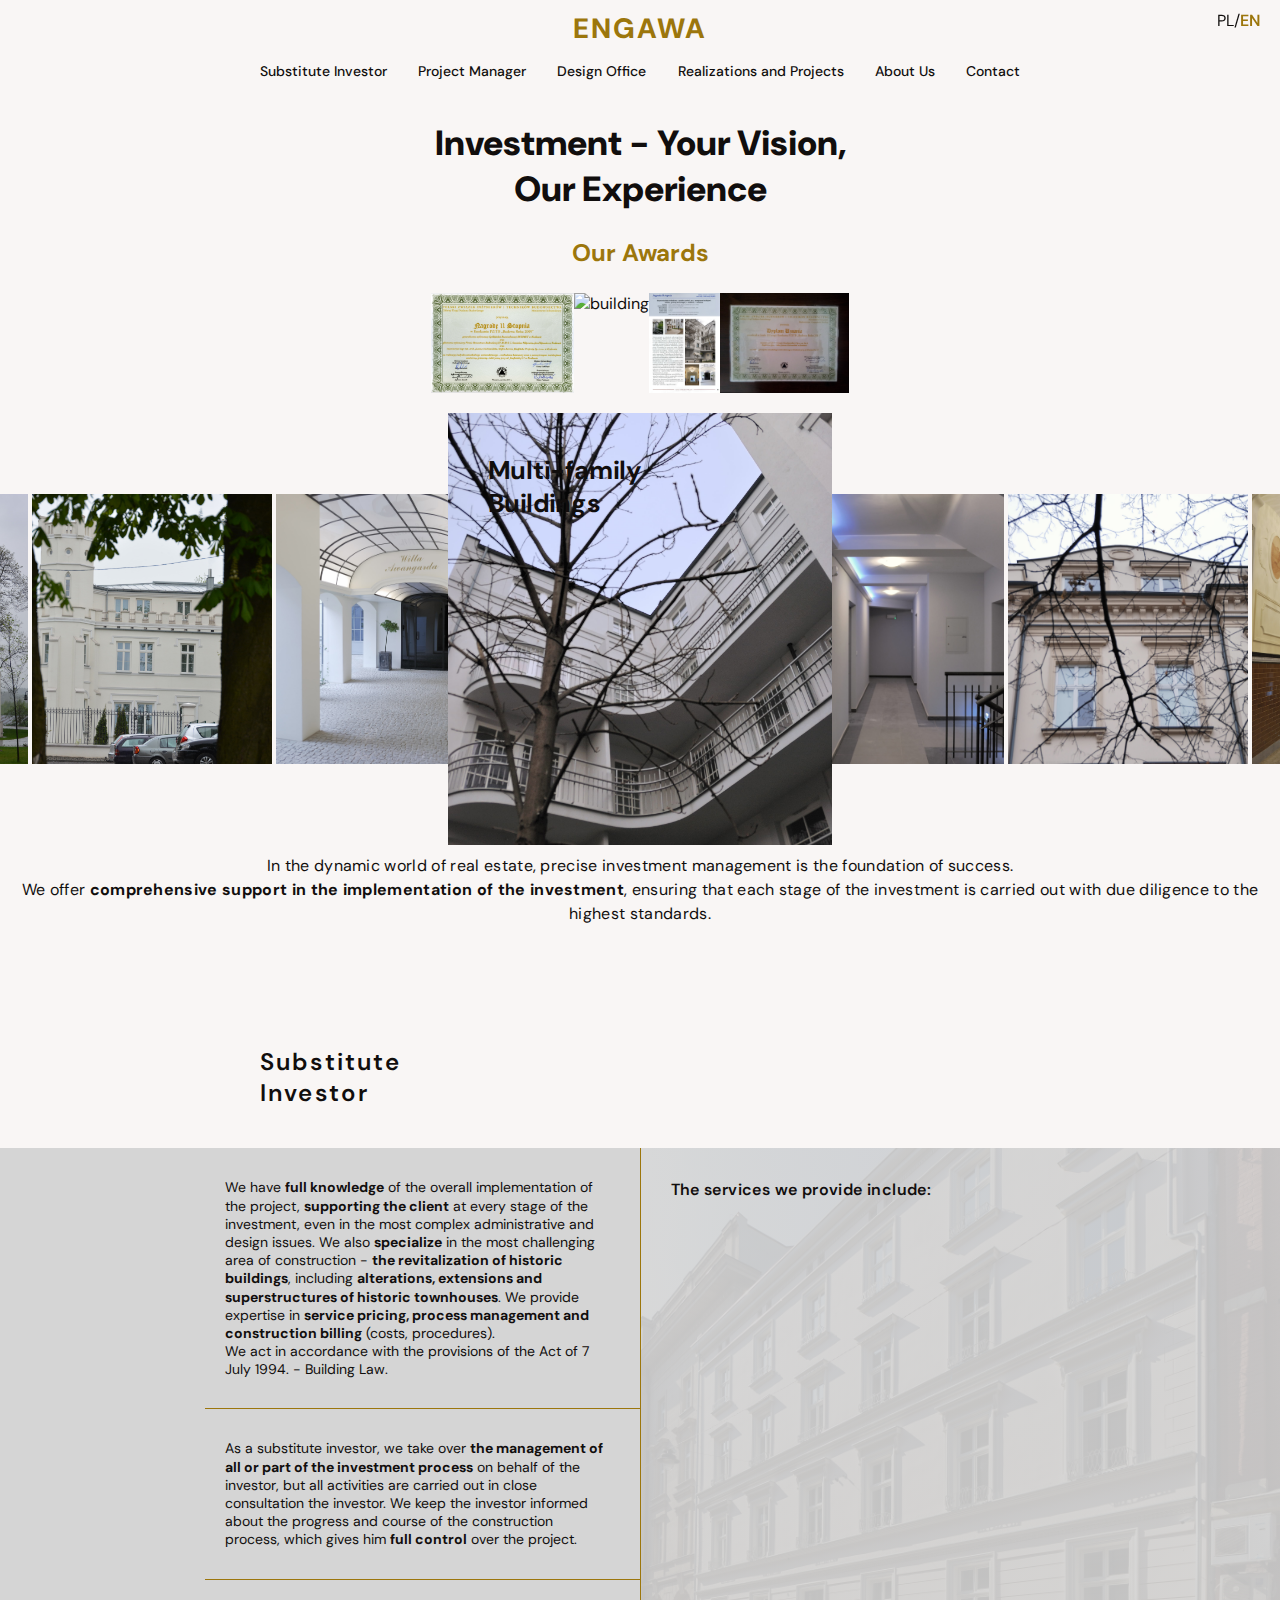
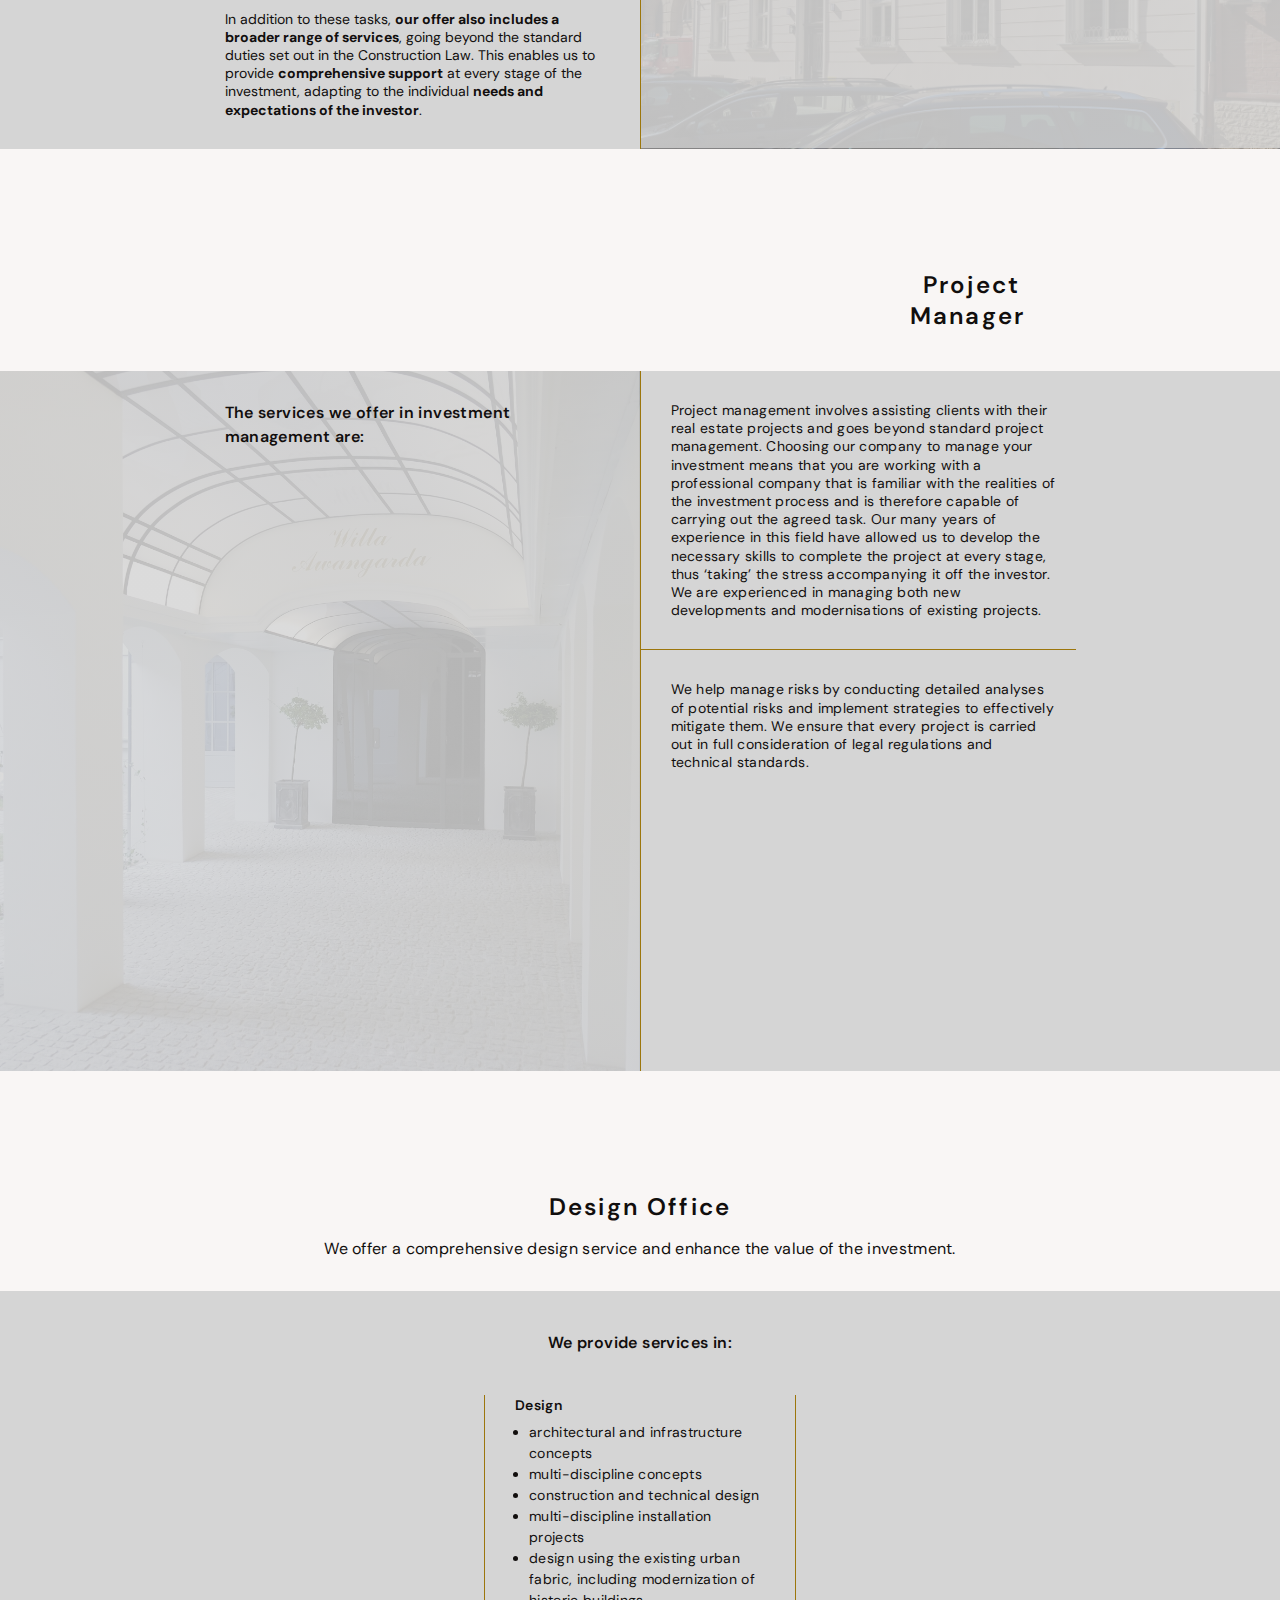
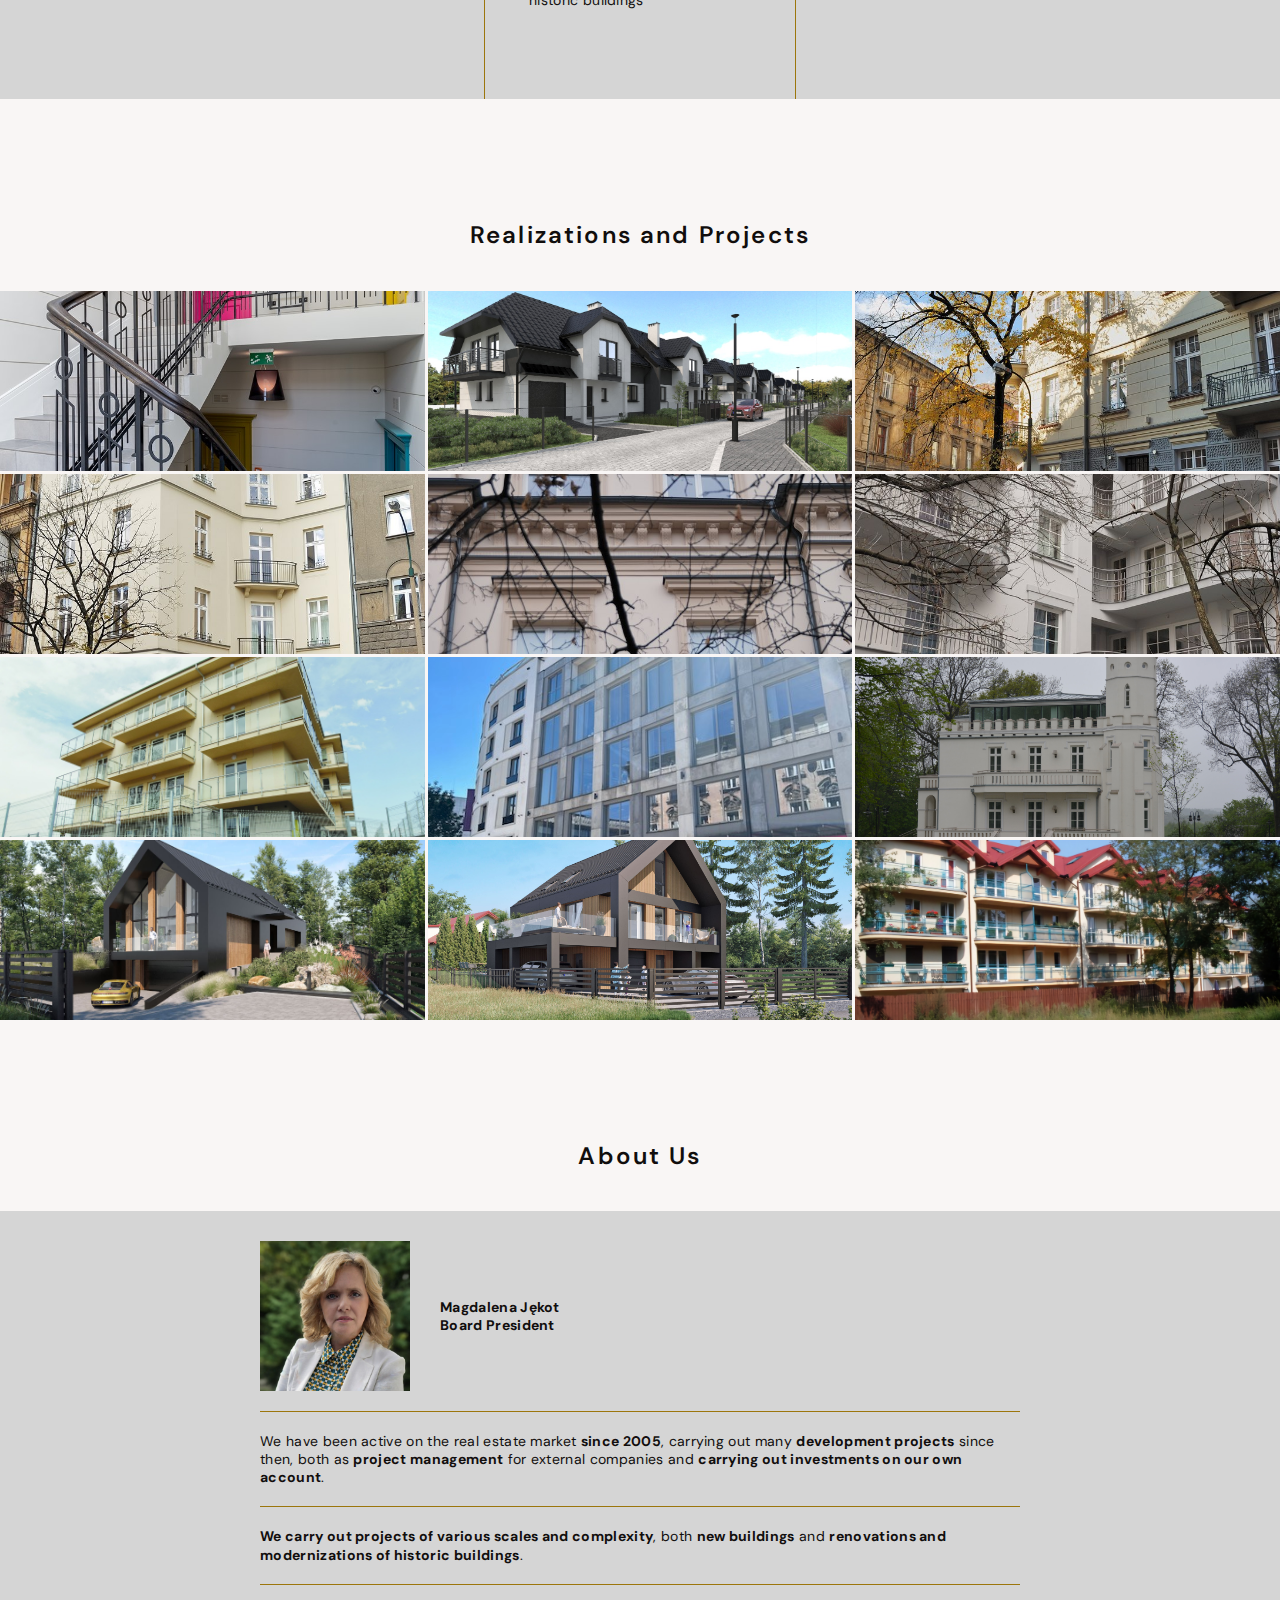
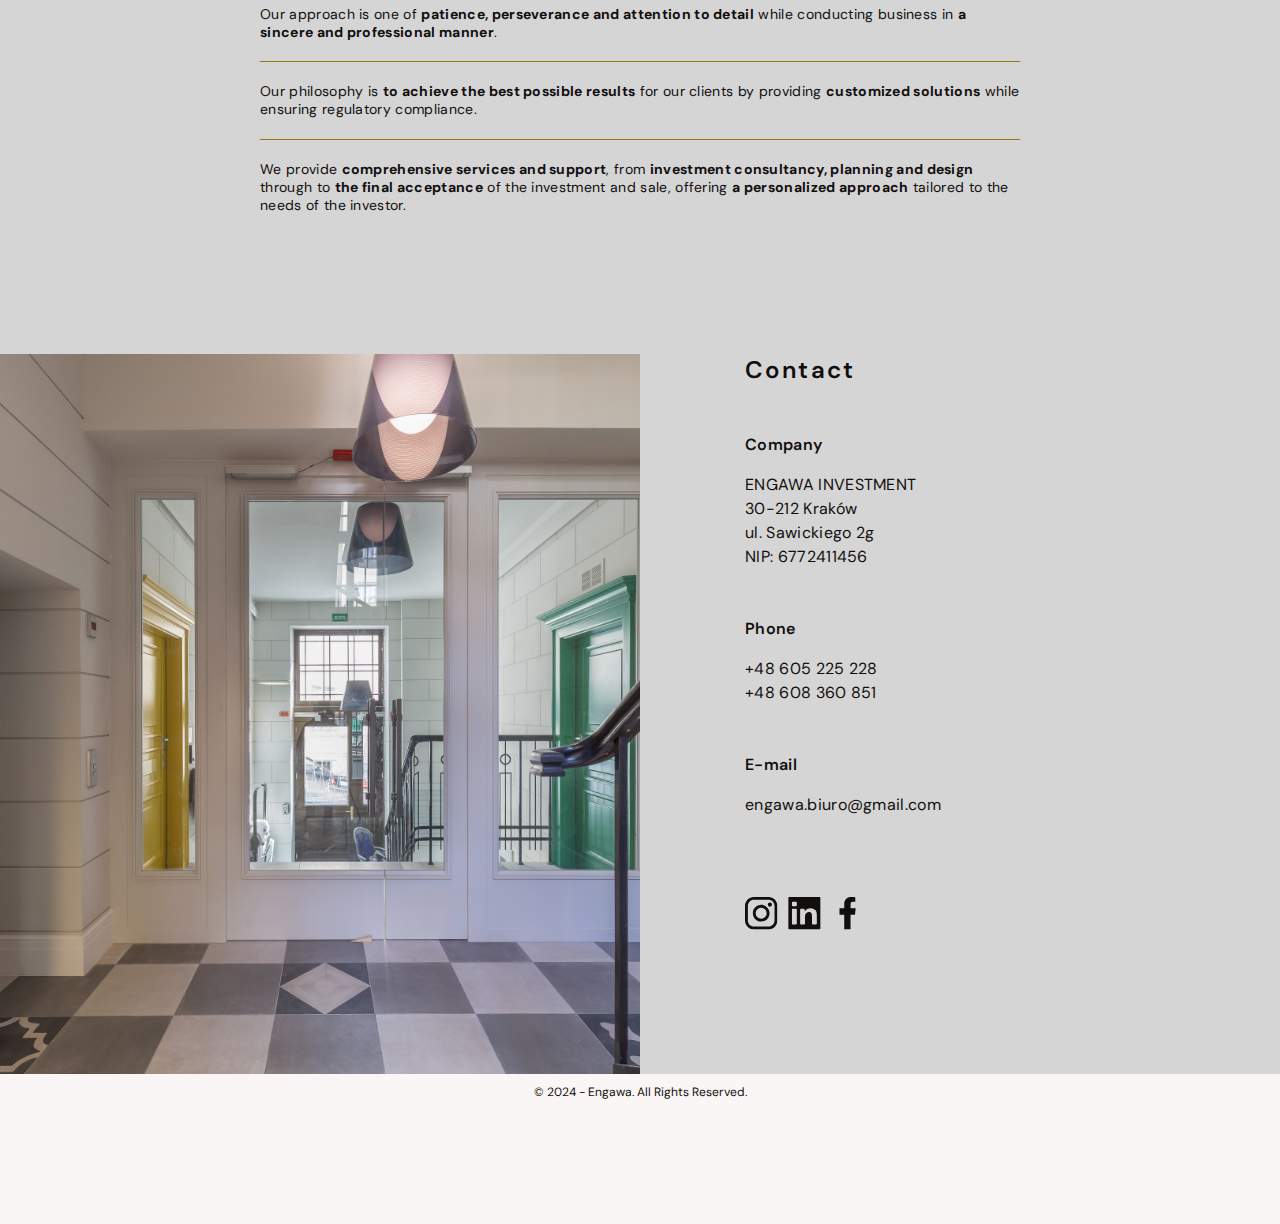
==== english.html @ 520c70b5 "optimize site for SEO" ====
<!DOCTYPE html>
<html lang="en">

<head>
    <meta charset="UTF-8" />
    <meta http-equiv="X-UA-Compatible" content="IE=edge" />
    <meta name="viewport" content="width=device-width, initial-scale=1.0" />
    <link rel="icon" type="image/png" sizes="32x32" href="./images/icons8-favicon-32.png">
    <title>Engawa - Substitute Investor, Project Manager, Design Office | Krakow</title>
    <meta name="description"
        content="Engawa offers comprehensive services as a substitute investor, project manager, and design office in Krakow. We assist in managing construction investments, revitalizing historic buildings, and executing development projects.">
    <meta name="keywords"
        content="substitute investor Krakow, construction project manager, design office Krakow, investment management, historic building revitalization, development projects, construction supervision, construction services">
    <link rel="preconnect" href="https://fonts.googleapis.com">
    <link rel="preconnect" href="https://fonts.gstatic.com" crossorigin>
    <link
        href="https://fonts.googleapis.com/css2?family=DM+Sans:ital,opsz,wght@0,9..40,100..1000;1,9..40,100..1000&display=swap"
        rel="stylesheet">
    <link rel="stylesheet" href="https://cdnjs.cloudflare.com/ajax/libs/modern-normalize/1.1.0/modern-normalize.min.css"
        integrity="sha512-wpPYUAdjBVSE4KJnH1VR1HeZfpl1ub8YT/NKx4PuQ5NmX2tKuGu6U/JRp5y+Y8XG2tV+wKQpNHVUX03MfMFn9Q=="
        crossorigin="anonymous" referrerpolicy="no-referrer" />
    <link rel="stylesheet" href="https://cdn.jsdelivr.net/npm/swiper@10/swiper-bundle.min.css" />
    <link href="css/main.min.css" rel="stylesheet" />
</head>

<body>
    <header>
        <div class="container header-container">
            <a href="#main-page" class="logo">
                <h4 class="logo">ENGAWA</h4>
            </a>

            <menu class="menu">
                <li class="menu__item "><a href="#investor">Substitute Investor</a></li>
                <li class="menu__item"><a href="#manager">Project Manager</a></li>
                <li class="menu__item"><a href="#design-office">Design Office</a></li>
                <li class="menu__item"><a href="#realizations">Realizations and Projects</a></li>
                <li class="menu__item"><a href="#about">About Us</a></li>
                <li class="menu__item"><a href="#contact">Contact</a></li>
            </menu>
            <div class="header-buttons">
                <a href="index.html" class="language">PL/<span class="language--active">EN</span></a>
                <button class="menu-open js-open-menu" aria-expanded="false" aria-controls="mobile-menu">
                    <svg class="menu-toggle__icon" width="24" height="16">
                        <use href="images/menu.svg#icon-menu"></use>
                    </svg>
                </button>
            </div>
        </div>

    </header>
    <section id="main-page">
        <h1 class="main-title main-title--english">Investment - Your Vision, Our Experience</h1>
        <h2 class="main-subtitle">Our Awards</h2>
        <ul class="awards">
            <li class="awards__item"><img src="images/nagrody/dyplom.jpg" alt="building"></li>
            <li class="awards__item"><img src="images/nagrody/09.jpg" alt="building"></li>
            <li class="awards__item"><img src="images/nagrody/strona-katalogu.jpg" alt="building"></li>
            <li class="awards__item"><img src="images/nagrody/dyplom-ruczaj.jpg" alt="building"></li>
        </ul>
        <div class="carousel">
            <div class="carousel__track">

                <div class="carousel__item"><img src="images/carusel/jozefinska1.jpg"
                        alt="Multi-family building at Józefińska 31 street in Krakow">
                    <p>Multi-family<br>Buildings</p>
                </div>
                <div class="carousel__item"><img src="images/carusel/jozefinska2.jpg"
                        alt="Multi-family building at Józefińska 31 street in Krakow">
                    <p>Multi-family<br>Buildings</p>
                </div>
                <div class="carousel__item"><img src="images/carusel/jozefinska3.jpg"
                        alt="Multi-family building at Józefińska 31 street in Krakow">
                    <p>Multi-family<br>Buildings</p>
                </div>
                <div class="carousel__item"><img src="images/carusel/jozefinska-kamienica1.jpg"
                        alt="Revitalization of a tenement house at Józefińska 31 street in Krakow">
                    <p>Revitalization<br>of Historic<br>Buildings</p>
                </div>
                <div class="carousel__item"><img src="images/carusel/jozefinska-kamienica2.jpg"
                        alt="Revitalization of a tenement house at Józefińska 31 street in Krakow">
                    <p>Revitalization<br>of Historic<br>Buildings</p>
                </div>
                <div class="carousel__item"><img src="images/carusel/jozefinska-kamienica3.jpg"
                        alt="Revitalization of a tenement house at Józefińska 31 street in Krakow">
                    <p>Revitalization<br>of Historic<br>Buildings</p>
                </div>
                <div class="carousel__item">
                    <p>Public<br>Buildings</p><img src="images/carusel/gimnazjum.jpg"
                        alt="Public utility building - high school in Trzciana">
                </div>
                <div class="carousel__item">
                    <p>Revitalization<br>of Historic<br>Buildings</p><img src="images/carusel/zacisze1.jpg"
                        alt="Revitalization of a historic building at Zacisze 4 street in Krakow">
                </div>
                <div class="carousel__item"><img src="images/carusel/zacisze2.jpg"
                        alt="Revitalization of a historic building at Zacisze 4 street in Krakow">
                    <p>Revitalization<br>of Historic<br>Buildings</p>
                </div>
                <div class="carousel__item"><img src="images/carusel/biskupia1.jpg"
                        alt="Revitalization of a tenement house at Biskupia 5 street in Krakow">
                    <p>Revitalization<br>of Historic<br>Buildings</p>
                </div>
                <div class="carousel__item"><img src="images/carusel/biskupia2.jpg"
                        alt="Revitalization of a tenement house at Biskupia 5 street in Krakow">
                    <p>Revitalization<br>of Historic<br>Buildings</p>
                </div>
                <div class="carousel__item"><img src="images/carusel/siemiradzkiego1.jpg"
                        alt="Revitalization of a tenement house at Siemiradzkiego 25 street in Krakow">
                    <p>Revitalization<br>of Historic<br>Buildings</p>
                </div>
                <div class="carousel__item"><img src="images/carusel/siemiradzkiego2.jpg"
                        alt="Revitalization of a tenement house at Siemiradzkiego 25 street in Krakow">
                    <p>Revitalization<br>of Historic<br>Buildings</p>
                </div>
                <div class="carousel__item"><img src="images/carusel/siemiradzkiego3.jpg"
                        alt="Revitalization of a tenement house at Siemiradzkiego 25 street in Krakow">
                    <p>Revitalization<br>of Historic<br>Buildings</p>
                </div>
                <div class="carousel__item"><img src="images/carusel/bogucianka1.jpg"
                        alt="Housing estate at Bogucianka street in Krakow">
                    <p>House<br>Estates</p>
                </div>
                <div class="carousel__item"><img src="images/carusel/bogucianka2.jpg"
                        alt="Housing estate at Bogucianka street in Krakow">
                    <p>House<br>Estates</p>
                </div>
                <div class="carousel__item"><img src="images/carusel/grebnice.jpg"
                        alt="Single-family building in Grębnice">
                    <p>Single-family<br>Buildings</p>
                </div>
                <div class="carousel__item"><img src="images/carusel/korniki1.jpg"
                        alt="Service building at Korniki 9 street in Krakow">
                    <p>Service<br>Buildings</p>
                </div>
                <div class="carousel__item"><img src="images/carusel/studencka.jpg"
                        alt="Revitalization of a tenement house at Studencka street in Krakow">
                    <p>Revitalization<br>of Historic<br>Buildings</p>
                </div>
                <div class="carousel__item"><img src="images/carusel/ruczaj1.jpg"
                        alt="Multi-family building at Ruczaj 14 street in Krakow">
                    <p>Multi-family<br>Buildings</p>
                </div>
                <div class="carousel__item"><img src="images/carusel/ruczaj2.jpg"
                        alt="Multi-family building at Ruczaj 14 street in Krakow">
                    <p>Multi-family<br>Buildings</p>
                </div>
                <div class="carousel__item"><img src="images/carusel/ruczaj3.jpg"
                        alt="Multi-family building at Ruczaj 14 street in Krakow">
                    <p>Multi-family<br>Buildings</p>
                </div>
                <div class="carousel__item"><img src="images/carusel/koszkiew.jpg"
                        alt="Single-family building in Koszkiew">
                    <p>Single-family<br>Buildings</p>
                </div>
                <div class="carousel__item"><img src="images/carusel/cianowice1.jpg"
                        alt="Revitalization of a palace in Cianowice">
                    <p>Revitalization<br>of Historic<br>Buildings</p>
                </div>
                <div class="carousel__item"><img src="images/carusel/cianowice2.jpg"
                        alt="Revitalization of a palace in Cianowice">
                    <p>Revitalization<br>of Historic<br>Buildings</p>
                </div>

            </div>
        </div>
        <div class="main-description">
            <p>In the dynamic world of real estate, precise investment management is the foundation of success.</p>
            <p>We offer <strong>comprehensive support in the implementation of the investment</strong>, ensuring that
                each stage of the
                investment is carried out with due diligence to the highest standards.</p>
        </div>

    </section>
    <section id="investor">
        <div class="container investor-container">
            <h2 class="investor-title">Substitute Investor</h2>
        </div>
        <div class="investor">
            <div class="investor__descriptions">
                <div class="investor__text">
                    <p>We have <strong>full knowledge</strong> of the overall implementation of the project,
                        <strong>supporting the client</strong> at
                        every stage of the
                        investment, even in the most complex administrative and design issues. We also
                        <strong>specialize</strong> in the
                        most challenging area
                        of construction - <strong>the revitalization of historic buildings</strong>,
                        including <strong>alterations, extensions
                            and superstructures of
                            historic townhouses</strong>. We provide expertise in <strong>service pricing, process
                            management and
                            construction billing</strong> (costs,
                        procedures).
                    </p>
                    <p>We act in accordance with the provisions of the Act of 7 July 1994. - Building Law.</p>
                </div>
                <div class="investor__text">
                    <p>As a substitute investor, we take over <strong>the management of all or part of the investment
                            process</strong> on
                        behalf of the
                        investor, but all activities are carried out in close consultation
                        the investor. We keep
                        the investor informed about the progress and course of the construction process, which gives him
                        <strong>full control</strong> over the
                        project.
                    </p>
                </div>
                <div class="investor__text">
                    <p>In addition to these tasks, <strong>our offer also includes a broader range of services</strong>,
                        going beyond the
                        standard duties set
                        out in the Construction Law. This enables us to provide <strong>comprehensive support</strong>
                        at every stage of
                        the investment, adapting
                        to the individual <strong>needs and expectations of the investor</strong>.</p>
                </div>
            </div>
            <div class="investor__services">
                <p class="investor__services-title">The services we provide include:</p>
                <div class="investor__list-container">
                    <ul class="investor__list">
                        <li class="investor__item">
                            <p><strong>representation of the investor</strong> before all institutions during the
                                building permit procedure</p>
                        </li>
                        <li class="investor__item">
                            <p><strong>performing legal actions</strong> in the name and on behalf of the investor</p>
                        </li>
                        <li class="investor__item">
                            <p><strong>substantive support</strong> for the investment and construction process</p>
                        </li>
                        <li class="investor__item">
                            <p><strong>managing the works</strong> during construction and the team, including the
                                employment of a site manager</p>
                        </li>
                        <li class="investor__item">
                            <p><strong>supervision</strong> of contractors and subcontractors</p>
                        </li>
                        <li class="investor__item">
                            <p>development of <strong>a safety and health plan</strong></p>
                        </li>
                    </ul>
                </div>
            </div>
        </div>

    </section>
    <section id="manager">
        <div class="container manager-container">
            <h2 class="manager-title">Project Manager</h2>
        </div>
        <div class="manager">
            <div class="manager__services">
                <p class="manager__services-title">The services we offer in investment management are:</p>
                <div class="manager__list-container">
                    <ul class="manager__list">
                        <li class="manager__item">
                            <p>Property acquisition</p>
                        </li>
                        <li class="manager__item">
                            <p>Analysis of the profitability and security of the investment before purchasing the
                                property</p>
                        </li>
                        <li class="manager__item">
                            <p>Assistance in arranging funding</p>
                        </li>
                        <li class="manager__item">
                            <p>Preparation of a cost estimate</p>
                        </li>
                        <li class="manager__item">
                            <p>Optimisation of investment costs and lead times</p>
                        </li>
                        <li class="manager__item">
                            <p>Architectural and industrial design</p>
                        </li>
                        <li class="manager__item">
                            <p>Project coordination</p>
                        </li>
                        <li class="manager__item">
                            <p>Tendering, negotiation and selection of the contractor</p>
                        </li>
                        <li class="manager__item">
                            <p>Contracting</strong></p>
                        </li>
                        <li class="manager__item">
                            <p>Preparation of development agreements</p>
                        </li>
                        <li class="manager__item">
                            <p>Preparation of development prospectus and schedule of construction works</p>
                        </li>
                        <li class="manager__item">
                            <p>Cooperation with contractors and other specialists</p>
                        </li>
                        <li class="manager__item">
                            <p>Supervising and coordinating the project</p>
                        </li>
                        <li class="manager__item">
                            <p>Budget management</p>
                        </li>
                        <li class="manager__item">
                            <p>Acquisition of authorisations</p>
                        </li>
                        <li class="manager__item">
                            <p>Accounting for investments</strong></p>
                        </li>
                        <li class="manager__item">
                            <p>Real estate sales and rentals</p>
                        </li>
                    </ul>
                </div>
            </div>
            <div class="manager__descriptions manager__descriptions--english">
                <div class="manager__text">
                    <p>Project management involves assisting clients with their real estate projects and goes beyond
                        standard project
                        management. Choosing our company to manage your investment means that you are working with a
                        professional company that
                        is familiar with the realities of the investment process and is therefore capable of carrying
                        out the agreed task. Our
                        many years of experience in this field have allowed us to develop the necessary skills to
                        complete the project at every
                        stage, thus ‘taking’ the stress accompanying it off the investor. We are experienced in managing
                        both new developments
                        and modernisations of existing projects.
                    </p>
                </div>
                <div class="manager__text">
                    <p>We help manage risks by conducting detailed analyses of potential risks and implement strategies
                        to effectively mitigate
                        them. We ensure that every project is carried out in full consideration of legal regulations and
                        technical standards.</p>
                </div>
            </div>
        </div>

    </section>
    <section id="design-office">

        <h2 class="design-title">Design Office</h2>
        <p class="design-subtitle">We offer a comprehensive design service and enhance the value of the investment.</p>
        <div class="design">
            <p class="design__title">We provide services in:</p>
            <div class="design__description">
                <div class="design__text-left">
                    <div>
                        <p class="design__text-title-left">Project concept</p>
                        <ul class="design__text-list-left">
                            <li class="design__text-item">feasibility and viability studies</li>
                            <li class="design__text-item">inventories
                            </li>
                            <li class="design__text-item">network and infrastructure analyses and studies</li>
                            <li class="design__text-item">soil analyses</li>

                    </div>
                    <div>
                        <p class="design__text-title-left">Investment preparations</p>
                        <ul class="design__text-list-left">
                            <li class="design__text-item">obtaining approvals and permits to start implementation</li>
                            <li class="design__text-item">applications for zoning decisions
                            </li>

                    </div>
                </div>
                <div class="design__text-center">
                    <p class="design__text-title-center">Design</p>
                    <ul class="design__text-list">
                        <li class="design__text-item">architectural and infrastructure concepts</li>
                        <li class="design__text-item">multi-discipline concepts
                        </li>
                        <li class="design__text-item">construction and technical design</li>
                        <li class="design__text-item">multi-discipline installation projects</li>
                        <li class="design__text-item">design using the existing urban fabric, including modernization of
                            historic buildings</li>
                    </ul>
                </div>
                <div class="design__text-right">
                    <div>
                        <p class="design__text-title-right">Realization of investments</p>
                        <ul class="design__text-list-right">
                            <li class="design__text-item">project management</li>
                            <li class="design__text-item">multi-discipline supervision
                            </li>

                    </div>
                    <div>
                        <p class="design__text-title-right">Completion of the project</p>
                        <ul class="design__text-list-right">
                            <li class="design__text-item">acceptance inspections and permits for use</li>

                    </div>
                </div>
            </div>
        </div>
        </div>
    </section>
    <section id="realizations">
        <h2 class="realizations-title">Realizations and Projects</h2>
        <ul class="realizations">
            <li class="realizations__item"><img src="images/realization/zacisze.jpg"
                    alt="Tenement house at Zacisze 4 street in Krakow - revitalization">
                <div>
                    <p>Tenement house<br>at 4 Zacisze Street<br>in Kraków</p>
                </div>
            </li>
            <li class="realizations__item"><img src="images/realization/bogucianka.jpg"
                    alt="Housing estate of 16 single-family houses at Bogucianka street in Krakow">
                <div>
                    <p>Development<br>of 16 single-family<br>houses<br>at Bogucianka Street<br>in Kraków</p>
                </div>
            </li>
            <li class="realizations__item"><img src="images/realization/siemiradzkiego.jpg"
                    alt="Tenement house at Siemiradzkiego 25 street in Krakow">
                <div>
                    <p>Tenement house<br>at 25 Siemiradzkiego Street<br>in Kraków</p>
                </div>
            </li>
            <li class="realizations__item"><img src="images/realization/biskupia.jpg"
                    alt="Tenement house at Biskupia 5 street in Krakow">
                <div>
                    <p>House<br>on the Młynówka River<br>Tenement house<br>at 5 Biskupia Street<br>in Kraków</p>
                </div>
            </li>
            <li class="realizations__item"><img src="images/realization/jozefinska-kamienica.jpg"
                    alt="Tenement house at Józefińska 31 street in Krakow">
                <div>
                    <p>Tenement house<br>at 31 Józefińska Street<br>in Kraków</p>
                </div>
            </li>
            <li class="realizations__item"><img src="images/realization/jozefinska.jpg"
                    alt="Multi-family building at Józefińska 31 street in Krakow">
                <div>
                    <p>Multi-family<br>building<br>at 31 Józefińska Street<br>in Kraków</p>
                </div>
            </li>
            <li class="realizations__item"><img src="images/realization/ruczaj.jpg"
                    alt="Multi-family building at Przemiarki 14 street in Krakow">
                <div>
                    <p>Multi-family<br>building<br>at 14 Przemiarki Street<br>in Kraków</p>
                </div>
            </li>
            <li class="realizations__item"><img src="images/realization/korniki.jpg"
                    alt="Office and residential building at Kurniki 9 street in Krakow">
                <div>
                    <p>Office and residential<br>building<br>at 9 Kurniki Street<br>in Kraków</p>
                </div>
            </li>
            <li class="realizations__item"><img src="images/realization/cianowice.jpg"
                    alt="Palace in Cianowice - revitalization">
                <div>
                    <p>Palace<br>in Cianowice</p>
                </div>
            </li>
            <li class="realizations__item"><img src="images/realization/grebnice.jpg"
                    alt="Single-family house in Grębnice">
                <div>
                    <p>Single-family<br>house<br>in Grębnice</p>
                </div>
            </li>
            <li class="realizations__item"><img src="images/realization/koszkiew.jpg"
                    alt="Single-family house in Korzkiew">
                <div>
                    <p>Single-family<br>house<br>in Korzkiew</p>
                </div>
            </li>
            <li class="realizations__item"><img src="images/realization/gornikow.JPG"
                    alt="Multi-family building at Górników street in Krakow">
                <div>
                    <p>Multi-family<br>building<br>at Górników Street<br>in Kraków</p>
                </div>
            </li>
        </ul>
    </section>
    <section id="about">
        <h2 class="about-title">About Us</h2>
        <div class="about">
            <div class="container about-container">
                <ul class="about__list">
                    <li class="about__item">
                        <div class="about__picture-container">
                            <div class="about__picture"><img src="images/prezes_zarzadu.jpg" alt="the president"></div>
                            <p><strong>Magdalena Jękot <br>Board President</strong></p>
                        </div>
                    </li>
                    <li class="about__item">We have been active on the real estate market <strong>since 2005</strong>,
                        carrying out many <strong>development projects</strong> since then, both as
                        <strong>project management</strong> for external companies and <strong>carrying out investments
                            on our own account</strong>.
                    </li>
                    <li class="about__item"><strong>We carry out projects of various scales and complexity</strong>,
                        both <strong>new buildings</strong> and <strong>renovations and modernizations of
                            historic buildings</strong>.</li>
                    <li class="about__item">Our approach is one of <strong>patience, perseverance and attention to
                            detail</strong> while conducting business in <strong>a sincere and
                            professional manner</strong>.
                    </li>
                    <li class="about__item">Our philosophy is <strong>to achieve the best possible results</strong> for
                        our clients by providing <strong>customized solutions</strong> while ensuring
                        regulatory compliance.</li>
                    <li class="about__item">We provide <strong>comprehensive services and support</strong>, from
                        <strong>investment consultancy, planning and design</strong> through to <strong>the final
                            acceptance</strong> of the investment and sale, offering <strong>a personalized
                            approach</strong> tailored to the needs of the investor.
                    </li>
                </ul>
            </div>
        </div>
    </section>
    <section id="contact">
        <footer>
            <div class="picture"></div>
            <div class="container footer-container">

                <div class="contact">
                    <h2 class="contact__title">Contact</h2>
                    <div class="contact__description">
                        <p class="contact__name">Company</p>
                        <p>ENGAWA INVESTMENT</p>
                        <p>30-212 Kraków </p>
                        <p>ul. Sawickiego 2g</p>
                        <p>NIP: 6772411456</p>
                        <p class="contact__name">Phone</p>
                        <p><a class="contact__link" href="tel:+48605225228">+48 605 225 228</a></p>
                        <p><a class="contact__link" href="tel:+48608360851">+48 608 360 851</a></p>
                        <p class="contact__name">E-mail</p>
                        <p><a class="contact__link" href="mailto:engawa.biuro@gmail.com">
                                engawa.biuro@gmail.com</a></p>
                    </div>
                    <div class="contact__socialmedia">
                        <a href="https://www.instagram.com/engawa.investment_krakow/" class="contact__link-icon"
                            target="_blank">
                            <svg class="contact__icon" width="36" height="36">
                                <use href="images/instagram.svg#instagram"></use>
                            </svg>
                        </a>
                        <a href="https://www.linkedin.com/company/engawa-investment/" class="contact__link-icon"
                            target="_blank">
                            <svg class="contact__icon" width="36" height="36">
                                <use href="images/linkedIn.svg#linkedIn"></use>
                            </svg>
                        </a>
                        <a href="https://www.facebook.com/profile.php?id=61566071807471" class="contact__link-icon"
                            target="_blank">
                            <svg class="contact__icon" width="36" height="36">
                                <use href="images/facebook.svg#Frame"></use>
                            </svg>
                        </a>
                    </div>
                </div>
            </div>
            <p class="copyrights">&#169; 2024 - Engawa. All Rights Reserved.</p>
        </footer>
    </section>


    <div class="mobil-menu js-menu-container" id="mobile-menu">
        <button class="mobil-menu__menu-close js-close-menu">
            <svg class="mobil-menu__menu-close-icon" width="18.67" height="18.67">
                <use href="images/clouse.svg#icon-close"></use>
            </svg>
        </button>
        <div class="mobil-menu__container">
            <a class="mobil-menu__logo" href="#main-page" class="logo">ENGAWA</a>
            <menu class="mobile-nav">
                <li class="mobile-nav__link">
                    <a href="#investor">Substitute Investor</a>
                </li>
                <li class="mobile-nav__link"><a href="#manager">Project Manager</a></li>
                <li class="mobile-nav__link"><a href="#design-office">Design Office</a></li>
                <li class="mobile-nav__link"><a href="#realizations">Realizations and Projects</a></li>
                <li class="mobile-nav__link"><a href="#about">About Us</a></li>
                <li class="mobile-nav__link"><a href="#contact">Contact</a></li>
            </menu>
        </div>
    </div>
    <script src="https://cdn.jsdelivr.net/npm/swiper@10/swiper-bundle.min.js"></script>
    <script defer src="./js/links-active.js"></script>
    <script defer src="./js/links-active-mobile.js"></script>
    <script defer src="./js/animations-mainPage.js"></script>
    <script defer src="./js/animation-investor.js"></script>
    <script defer src="./js/animation-manager.js"></script>
    <script defer src="./js/animation-design.js"></script>
    <script defer src="./js/mobile-menu.js"></script>
</body>

</html>
---- css/main.min.css ----
*{margin:0;padding:0}img{display:block}a{text-decoration:none;color:inherit}body{font-family:"DM Sans",system-ui;color:#110e0d;font-size:16px;background-color:#f9f6f5;overflow-x:hidden}.container{max-width:390px;width:100%;margin:0 auto}@media(min-width: 768px){.container{max-width:760px}}@media(min-width: 1440px){.container{max-width:1440px}}header{background-color:#f9f6f5;position:fixed;top:0;left:0;right:0;z-index:20}.header-container{display:-webkit-box;display:-ms-flexbox;display:flex;-webkit-box-align:center;-ms-flex-align:center;align-items:center;-webkit-box-pack:justify;-ms-flex-pack:justify;justify-content:space-between;padding:10px 20px}.logo{font-size:28px;font-weight:800;letter-spacing:2.16px;display:block;-webkit-transition:color .3s ease-in-out;transition:color .3s ease-in-out}.logo:hover,.logo:focus{color:#9c760c}.logo.active{color:#9c760c}.logo.active:hover,.logo.active:focus{cursor:context-menu}.language--active{color:#9c760c;font-weight:600}.header-buttons{display:-webkit-box;display:-ms-flexbox;display:flex;gap:15px;-webkit-box-align:center;-ms-flex-align:center;align-items:center}.menu{display:none}.menu-open{background-color:rgba(0,0,0,0);border:none}.menu-open__icon{fill:#110e0d}@media(min-width: 768px){.header-container{-webkit-box-orient:vertical;-webkit-box-direction:normal;-ms-flex-direction:column;flex-direction:column;padding:10px 20px 20px 20px;gap:15px}.language{position:fixed;right:20px;top:10px}.menu{display:-webkit-box;display:-ms-flexbox;display:flex;-webkit-box-pack:justify;-ms-flex-pack:justify;justify-content:space-between;width:100%;list-style:none}.menu__item{font-size:14px;color:#110e0d;font-weight:500;-webkit-transition:color .3s ease-in-out;transition:color .3s ease-in-out}.menu__item:hover,.menu__item:focus{color:#9c760c}.menu__item.active{color:#9c760c}.menu__item.active:hover a,.menu__item.active:focus a{cursor:context-menu}.menu-open{display:none}}@media(min-width: 1440px){.header-container{padding:10px 210px 20px 210px}.logo{font-size:36px}.menu__item{font-size:18px}}.mobil-menu{position:fixed;top:0;left:0;z-index:600;width:100vw;height:100vh;background-color:rgba(255,255,255,.7);-webkit-transform:translateX(100%);transform:translateX(100%);visibility:hidden;opacity:0;-webkit-transition:visibility .5s ease-in-out,opacity .5s ease-in-out,-webkit-transform .5s ease-in-out;transition:visibility .5s ease-in-out,opacity .5s ease-in-out,-webkit-transform .5s ease-in-out;transition:transform .5s ease-in-out,visibility .5s ease-in-out,opacity .5s ease-in-out;transition:transform .5s ease-in-out,visibility .5s ease-in-out,opacity .5s ease-in-out,-webkit-transform .5s ease-in-out}.mobil-menu__menu-close{position:absolute;top:15px;right:20px;background-color:rgba(0,0,0,0);border:none}.mobil-menu__menu-close-icon{fill:#110e0d}.mobil-menu__container{width:100%;background:#d5d5d5;padding:10px 20px 20px 20px}.mobil-menu__logo{font-size:28px;font-weight:800;letter-spacing:2.16px;-webkit-transition:color .3s ease-in-out;transition:color .3s ease-in-out}.mobil-menu__logo:hover,.mobil-menu__logo:focus{color:#9c760c}.mobil-menu__logo.active{color:#9c760c}.mobil-menu__logo.active:hover,.mobil-menu__logo.active:focus{cursor:context-menu}.mobile-nav{display:-webkit-box;display:-ms-flexbox;display:flex;-webkit-box-orient:vertical;-webkit-box-direction:normal;-ms-flex-direction:column;flex-direction:column;gap:15px;height:100%;list-style:none;margin-top:60px}.mobile-nav__link{color:#110e0d;font-weight:600;font-size:18px;-webkit-transition:color .3s ease-in-out;transition:color .3s ease-in-out}.mobile-nav__link:hover,.mobile-nav__link:focus{color:#9c760c}.mobile-nav__link.active{color:#9c760c}.mobile-nav__link.active:hover a,.mobile-nav__link.active:focus a{cursor:context-menu}.is-open{-webkit-transform:translateX(0);transform:translateX(0);visibility:visible;opacity:1}body #main-page{overflow-x:hidden}#main-page{padding-top:80px}.main-title{text-align:center;font-size:20px;font-weight:900;margin-bottom:25px;max-width:280px;width:100%;text-align:center;margin:0 auto;margin-bottom:25px}.main-subtitle{text-align:center;font-size:18px;font-weight:700;margin-bottom:15px;color:#9c760c}.awards{display:-webkit-box;display:-ms-flexbox;display:flex;-webkit-box-pack:center;-ms-flex-pack:center;justify-content:center;-webkit-box-align:center;-ms-flex-align:center;align-items:center;height:70px;list-style:none;position:relative}.awards__item{height:70px;-webkit-transition:-webkit-transform .3s ease-in-out;transition:-webkit-transform .3s ease-in-out;transition:transform .3s ease-in-out;transition:transform .3s ease-in-out, -webkit-transform .3s ease-in-out}.awards__item img{width:auto;height:100%;-o-object-fit:cover;object-fit:cover;-webkit-transition:-webkit-transform .3s ease-in-out;transition:-webkit-transform .3s ease-in-out;transition:transform .3s ease-in-out;transition:transform .3s ease-in-out, -webkit-transform .3s ease-in-out}.awards__item:hover img,.awards__item:focus img{-webkit-transform:scale(1.4);transform:scale(1.4);z-index:15}.carousel{width:100%;margin:65px 0 60px 0}.carousel__track{display:-webkit-box;display:-ms-flexbox;display:flex;-webkit-transition:-webkit-transform .5s ease-in-out;transition:-webkit-transform .5s ease-in-out;transition:transform .5s ease-in-out;transition:transform .5s ease-in-out, -webkit-transform .5s ease-in-out}.carousel__item{width:150px;height:170px;overflow:hidden;position:relative;-webkit-box-flex:0;-ms-flex:0 0 auto;flex:0 0 auto;-webkit-transition:-webkit-transform .5s ease-in-out;transition:-webkit-transform .5s ease-in-out;transition:transform .5s ease-in-out;transition:transform .5s ease-in-out, -webkit-transform .5s ease-in-out}.carousel__item img{width:100%;height:100%;-o-object-fit:cover;object-fit:cover}.carousel__item p{position:absolute;font-size:12px;top:15px;left:15px;font-weight:700;visibility:hidden;opacity:0;-webkit-transition:visibility .5s ease-in-out,opacity .5s ease-in-out;transition:visibility .5s ease-in-out,opacity .5s ease-in-out}.carousel__item.swiper-slide-active{-webkit-transform:scale(1.6);transform:scale(1.6);z-index:10}.carousel__item.swiper-slide-active p{visibility:visible;opacity:1}.main-description{text-align:center;line-height:1.3;letter-spacing:.32px;padding:0 20px}@media(min-width: 768px){#main-page{padding-top:120px}.main-title{font-size:35px;margin-bottom:25px;max-width:500px}.main-title--english{max-width:450px}.main-subtitle{font-size:24px;margin-bottom:25px}.awards{height:100px}.awards__item{height:100px}.carousel{margin:101px 0 90px 0}.carousel__item{width:240px;height:270px}.carousel__item p{top:25px;left:25px;font-weight:700;font-size:16px}.carousel__item.swiper-slide-active{-webkit-transform:scale(1.6);transform:scale(1.6)}.main-description{line-height:1.5}}@media(min-width: 1440px){.main-title{font-size:40px;max-width:100%}.main-subtitle{font-size:28px}.carousel{position:relative;margin:101px 0 90px 0}.carousel__item{width:240px;height:270px}.carousel__item p{top:25px;left:25px;font-weight:700;font-size:16px}.carousel__item.swiper-slide-active{-webkit-transform:scale(1.6);transform:scale(1.6)}.carousel::before,.carousel::after{content:"";position:absolute;top:0;bottom:0;width:100px;pointer-events:none;background:-webkit-gradient(linear, left top, right top, from(rgb(255, 255, 255)), to(rgba(255, 255, 255, 0)));background:linear-gradient(to right, rgb(255, 255, 255), rgba(255, 255, 255, 0));z-index:1}.carousel::before{left:0}.carousel::after{right:0;-webkit-transform:rotate(180deg);transform:rotate(180deg)}.main-description{line-height:1.5;padding:0}}#investor{padding-top:80px}.investor-container{padding:0 20px}.investor-title{font-size:24px;line-height:1.3;max-width:130px;width:100%;font-weight:600;letter-spacing:2.16px;margin-bottom:40px}.investor{width:100%;background-color:#d5d5d5;display:-webkit-box;display:-ms-flexbox;display:flex;-webkit-box-orient:vertical;-webkit-box-direction:normal;-ms-flex-direction:column;flex-direction:column;line-height:1.3;font-size:14px}.investor__descriptions{max-width:390px;width:100%;margin:0 auto}.investor__text{padding:25px 20px 25px 20px}.investor__text:not(:last-child){border-bottom:1px solid #9c760c}.investor__services{padding-top:30px;width:100%;background-image:-webkit-gradient(linear, left top, left bottom, from(rgba(213, 213, 213, 0.9)), to(rgba(213, 213, 213, 0.9))),url("../images/zacisze/0251.jpg");background-image:linear-gradient(rgba(213, 213, 213, 0.9), rgba(213, 213, 213, 0.9)),url("../images/zacisze/0251.jpg");background-repeat:no-repeat;background-size:cover;background-position:center center;overflow:hidden}.investor__services-title{font-size:16px;font-weight:600;line-height:1.5;letter-spacing:.4px;max-width:390px;width:100%;padding-right:20px;padding-left:20px;margin:0 auto;margin-bottom:20px}.investor__list-container{width:100%}.investor__list{width:100%}.investor__item{width:100%}.investor__item:not(:last-child){border-bottom:1px solid #9c760c}.investor__item p{padding-left:20px;padding-right:20px;padding-top:12px;padding-bottom:12px;max-width:390px;width:100%;margin:0 auto}@media(min-width: 768px){#investor{padding-top:120px}.investor{-webkit-box-orient:horizontal;-webkit-box-direction:normal;-ms-flex-direction:row;flex-direction:row}.investor__descriptions{border-right:1px solid #9c760c;max-width:50%;margin:0}.investor__text{padding:30px 30px 30px 20px;max-width:385px;width:100%;margin-left:auto}.investor__services-title{margin:0;max-width:385px;width:100%;padding-left:30px;padding-right:20px;margin-bottom:18px}.investor__list-container{position:relative}.investor__list{position:absolute;-webkit-transform:translateY(100%);transform:translateY(100%);opacity:0;-webkit-transition:-webkit-transform 1.5s ease-in-out;transition:-webkit-transform 1.5s ease-in-out;transition:transform 1.5s ease-in-out;transition:transform 1.5s ease-in-out, -webkit-transform 1.5s ease-in-out}.investor__list.visible{-webkit-transform:translateY(0);transform:translateY(0);opacity:1}.investor__item p{padding-right:20px;padding-left:30px;max-width:385px;margin:0}}@media(min-width: 1440px){#investor{padding-top:150px;padding-bottom:630px;position:relative}.investor-container{padding:0 44px}.investor-title{font-size:42px;max-width:220px;padding:0;margin-bottom:0}.investor{font-size:16px;position:absolute;left:50%;top:150px;-webkit-transform:translateX(-376px);transform:translateX(-376px);-webkit-box-orient:horizontal;-webkit-box-direction:normal;-ms-flex-direction:row;flex-direction:row;line-height:1.5;letter-spacing:.32px}.investor__descriptions{max-width:700px}.investor__text{padding:40px 50px 40px 60px;max-width:100%;width:100%;margin-left:0}.investor__services{padding-top:40px}.investor__services-title{font-size:20px;max-width:360px;width:100%;padding-left:50px;padding-right:0;margin-bottom:27px}.investor__item p{padding-right:0;padding-left:50px;max-width:360px}}#manager{padding-top:80px}.manager-container{padding:0 20px}.manager-title{font-size:24px;line-height:1.3;max-width:110px;width:100%;font-weight:600;letter-spacing:2.16px;text-align:right;margin-left:auto;margin-bottom:40px}.manager{width:100%;background-color:#d5d5d5;display:-webkit-box;display:-ms-flexbox;display:flex;-webkit-box-orient:vertical;-webkit-box-direction:normal;-ms-flex-direction:column;flex-direction:column;line-height:1.3;letter-spacing:.32px;font-size:14px;margin:0 auto}.manager__descriptions{max-width:390px;width:100%;margin:0 auto}.manager__text{padding:25px 20px 25px 20px}.manager__text:not(:last-child){border-bottom:1px solid #9c760c}.manager__services{padding-top:30px;width:100%;background-image:-webkit-gradient(linear, left top, left bottom, from(rgba(213, 213, 213, 0.85)), to(rgba(213, 213, 213, 0.85))),url("../images/jozefinska-galeria/0248.jpg");background-image:linear-gradient(rgba(213, 213, 213, 0.85), rgba(213, 213, 213, 0.85)),url("../images/jozefinska-galeria/0248.jpg");background-repeat:no-repeat;background-size:cover;background-position:center center;overflow:hidden}.manager__services-title{font-size:16px;font-weight:600;line-height:1.5;letter-spacing:.4px;max-width:390px;width:100%;padding-right:20px;padding-left:20px;margin:0 auto;margin-bottom:20px}.manager__list-container{width:100%}.manager__list{width:100%}.manager__item{width:100%}.manager__item:not(:last-child){border-bottom:1px solid #9c760c}.manager__item p{padding:8px 20px;max-width:390px;width:100%;margin:0 auto}@media(min-width: 768px){#manager{padding-top:120px}.manager{-webkit-box-orient:horizontal;-webkit-box-direction:normal;-ms-flex-direction:row;flex-direction:row}.manager__descriptions{border-left:1px solid #9c760c;max-width:50%;margin:0;padding-bottom:270px}.manager__text{padding:30px 20px 30px 30px;max-width:385px;width:100%}.manager__services-title{margin:0;max-width:385px;width:100%;padding-left:20px;padding-right:30px;margin-bottom:18px;margin-left:auto}.manager__list-container{position:relative}.manager__list{position:absolute;-webkit-transform:translateY(100%);transform:translateY(100%);opacity:0;-webkit-transition:-webkit-transform 1.5s ease-in-out;transition:-webkit-transform 1.5s ease-in-out;transition:transform 1.5s ease-in-out;transition:transform 1.5s ease-in-out, -webkit-transform 1.5s ease-in-out}.manager__list.visible{-webkit-transform:translateY(0);transform:translateY(0);opacity:1}.manager__item p{padding-right:30px;padding-left:20px;max-width:385px;margin:0;margin-left:auto}}@media(min-width: 1440px){#manager{padding-top:150px;padding-bottom:780px;position:relative}.manager-container{padding:0 44px}.manager-title{font-size:42px;max-width:220px;margin-bottom:0}.manager{font-size:16px;position:absolute;width:100%;background-color:#d5d5d5;left:-50%;top:150px;-webkit-transform:translateX(376px);transform:translateX(376px);-webkit-box-orient:horizontal;-webkit-box-direction:normal;-ms-flex-direction:row;flex-direction:row;line-height:1.5;margin:0}.manager__descriptions{max-width:460px;width:100%;padding-bottom:140px;margin:0}.manager__descriptions--english{padding-bottom:185px}.manager__text{padding:40px 50px 40px 60px;max-width:100%;width:100%}.manager__services{padding-top:40px;width:100%}.manager__services-title{font-size:20px;max-width:590px;padding-right:60px;margin-bottom:27px;padding-left:0}.manager__item p{padding:8px 0;padding-right:60px;max-width:590px}}#design-office{padding-top:80px}.design-title{font-size:24px;line-height:1.3;font-weight:600;letter-spacing:2.16px;text-align:center}.design-subtitle{line-height:1.5;letter-spacing:.32px;text-align:center;margin:15px auto 30px auto;max-width:390px;width:100%;padding:0 20px}.design{width:100%;background-color:#d5d5d5;line-height:1.5;letter-spacing:.32px;font-size:14px;background-image:-webkit-gradient(linear, left top, left bottom, from(rgba(213, 213, 213, 0.85)), to(rgba(213, 213, 213, 0.85))),url("../images/ruczaj/170003.jpg");background-image:linear-gradient(rgba(213, 213, 213, 0.85), rgba(213, 213, 213, 0.85)),url("../images/ruczaj/170003.jpg");background-repeat:no-repeat;background-size:cover;background-position:center center;padding-top:30px}.design__title{font-size:16px;font-weight:600;line-height:1.5;letter-spacing:.4px;max-width:390px;width:100%;padding:0 20px;margin:0 auto;margin-bottom:30px}.design__description{display:-webkit-box;display:-ms-flexbox;display:flex;-webkit-box-orient:vertical;-webkit-box-direction:normal;-ms-flex-direction:column;flex-direction:column;max-width:390px;width:100%;padding:0 20px;margin:0 auto}.design__text-left div{padding-bottom:18px}.design__text-center{padding-bottom:18px}.design__text-right div{padding-bottom:18px}.design__text-title-center{font-weight:600;margin-bottom:6px}.design__text-title-right{font-weight:600;margin-bottom:6px}.design__text-title-left{font-weight:600;margin-bottom:6px}.design__text-item{margin-left:14px}@media(min-width: 768px){#design-office{padding-top:120px}.design-subtitle{max-width:768px}.design{padding-top:40px}.design__title{font-weight:600;line-height:1.5;letter-spacing:.4px;text-align:center;margin:0;margin-bottom:40px;max-width:100%;padding:0}.design__description{-webkit-box-orient:horizontal;-webkit-box-direction:normal;-ms-flex-direction:row;flex-direction:row;-webkit-box-pack:center;-ms-flex-pack:center;justify-content:center;max-width:100%;padding:0;margin:0}.design__text-left{-webkit-box-flex:1;-ms-flex-positive:1;flex-grow:1}.design__text-left div{display:-webkit-box;display:-ms-flexbox;display:flex;-webkit-box-orient:vertical;-webkit-box-direction:normal;-ms-flex-direction:column;flex-direction:column;-webkit-box-align:end;-ms-flex-align:end;align-items:flex-end;padding-bottom:20px;-webkit-transform:translateX(-100%);transform:translateX(-100%);-webkit-transition:-webkit-transform .8s ease-out;transition:-webkit-transform .8s ease-out;transition:transform .8s ease-out;transition:transform .8s ease-out, -webkit-transform .8s ease-out}.design__text-left div:not(:last-child){border-bottom:1px solid #9c760c}.design__text-left div:not(:first-child){padding-top:20px}.design__text-center{max-width:250px;width:100%;padding:0 30px;border-right:1px solid #9c760c;border-left:1px solid #9c760c}.design__text-right{-webkit-box-flex:1;-ms-flex-positive:1;flex-grow:1;padding-bottom:0}.design__text-right div{-webkit-transform:translateX(100%);transform:translateX(100%);-webkit-transition:-webkit-transform .8s ease-out;transition:-webkit-transform .8s ease-out;transition:transform .8s ease-out;transition:transform .8s ease-out, -webkit-transform .8s ease-out}.design__text-right div:not(:last-child){border-bottom:1px solid #9c760c;padding-bottom:20px}.design__text-right div:not(:first-child){padding-top:20px}.design__text-title-right{max-width:235px;padding-left:30px;width:100%}.design__text-title-left{padding-right:30px;max-width:235px;width:100%}.design__text-list-left{max-width:235px;width:100%;padding-right:30px}.design__text-list-right{max-width:235px;width:100%;padding-left:30px}.design__text-left div.slide-in-left{-webkit-transform:translateX(0);transform:translateX(0)}.design__text-right div.slide-in-right{-webkit-transform:translateX(0);transform:translateX(0)}}@media(min-width: 1440px){#design-office{padding-top:150px}.design-title{font-size:42px}.design-subtitle{margin:40px 0 60px 0;max-width:100%;padding:0}.design{font-size:16px}.design__title{font-size:20px}.design__text-center{max-width:300px;padding:0 40px}.design__text-title-right{max-width:300px;padding-left:40px}.design__text-title-left{padding-right:40px;max-width:300px}.design__text-list-left{max-width:300px;padding-right:40px}.design__text-list-right{max-width:300px;padding-left:40px}}#realizations{padding-top:80px}.realizations-title{font-size:24px;line-height:1.3;font-weight:600;letter-spacing:2.16px;text-align:center;margin-bottom:40px}.realizations{width:100vw;list-style:none;display:grid;grid-template-columns:repeat(2, 1fr);grid-template-rows:repeat(6, auto);gap:3px;margin:0 auto}.realizations__item{position:relative;overflow:hidden;height:100%;background-color:#d5d5d5}.realizations__item img{width:100%;height:120px;-o-object-fit:cover;object-fit:cover}.realizations__item div{position:absolute;top:0;left:0;width:100%;height:100%;background-image:-webkit-gradient(linear, left top, left bottom, from(rgba(213, 213, 213, 0.85)), to(rgba(213, 213, 213, 0.85)));background-image:linear-gradient(rgba(213, 213, 213, 0.85), rgba(213, 213, 213, 0.85));z-index:5;display:-webkit-box;display:-ms-flexbox;display:flex;-webkit-box-align:center;-ms-flex-align:center;align-items:center;padding-left:20px;font-size:14px;font-weight:600;line-height:1.3;letter-spacing:.32px;visibility:hidden;opacity:0;-webkit-transition:visibility .5s ease-in-out,opacity .5s ease-in-out;transition:visibility .5s ease-in-out,opacity .5s ease-in-out}.realizations__item:hover div{visibility:visible;opacity:1}@media(min-width: 768px){#realizations{padding-top:120px}.realizations{grid-template-columns:repeat(3, 1fr);grid-template-rows:repeat(4, auto)}.realizations__item img{height:180px}.realizations__item div{font-size:16px}}@media(min-width: 1440px){#realizations{padding-top:150px}.realizations-title{font-size:42px;margin-bottom:60px}.realizations{grid-template-columns:repeat(6, 1fr);grid-template-rows:repeat(2, auto);gap:4px}.realizations__item img{height:300px}.realizations__item div{padding-left:30px;font-size:20px}}#about{padding-top:80px}.about-title{font-size:24px;line-height:1.3;font-weight:600;letter-spacing:2.16px;text-align:center;margin-bottom:40px}.about-container{padding:0 20px}.about{font-size:14px;width:100%;background-color:#d5d5d5;padding-top:10px}.about__list{display:grid;grid-template-columns:repeat(1, 1fr);line-height:1.3;letter-spacing:.32px;list-style:none}.about__item{padding:20px 0}.about__item:not(:last-child){border-bottom:1px solid #9c760c}.about__picture{height:150px;width:150px;margin-right:30px}.about__picture img{height:100%;width:100%;-o-object-fit:cover;object-fit:cover}.about__picture-container{display:-webkit-box;display:-ms-flexbox;display:flex;-webkit-box-align:center;-ms-flex-align:center;align-items:center}@media(min-width: 768px){#about{padding-top:120px}#about__picture{margin-right:40px}}@media(min-width: 1440px){#about{padding-top:200px}.about-title{font-size:42px;margin-bottom:100px}.about-container{padding:0}.about{padding:40px 0;font-size:16px}.about__list{grid-template-columns:repeat(3, 1fr);gap:40px 0;line-height:1.5}.about__item{padding:8px 44px 0 44px;height:164px}.about__item:not(:nth-child(1)):not(:nth-child(4)){border-left:1px solid #9c760c}.about__item:not(:last-child){border-bottom:none}}#contact{background-color:#d5d5d5;padding-top:80px}.footer-container{display:-webkit-box;display:-ms-flexbox;display:flex;-webkit-box-orient:vertical;-webkit-box-direction:normal;-ms-flex-direction:column;flex-direction:column}.picture{width:100%;height:400px;background-color:#d5d5d5;background-image:url("../images/zacisze/0170.jpg");background-repeat:no-repeat;background-size:cover;background-position:center center;overflow:hidden}.contact{width:100%;padding-left:20px;padding-bottom:16px}.contact__title{font-size:24px;line-height:1.3;font-weight:600;letter-spacing:2.16px;margin-top:20px}.contact__description{font-size:14px;line-height:1.5;letter-spacing:.32px}.contact__name{font-weight:600;margin:24px 0 8px 0}.contact__link{-webkit-transition:color .3s ease-in-out;transition:color .3s ease-in-out}.contact__link:hover,.contact__link:focus{color:#9c760c}.contact__socialmedia{display:-webkit-box;display:-ms-flexbox;display:flex;gap:12px;margin-top:30px;height:36px;-webkit-transform:scale(0.9);transform:scale(0.9);-webkit-transform-origin:top left;transform-origin:top left}.contact__link-icon{width:36px;height:36px}.contact__link-icon:hover .contact__icon,.contact__link-icon:focus .contact__icon{fill:#9c760c}.contact__icon{fill:#110e0d;-webkit-transition:fill .3s ease-in-out;transition:fill .3s ease-in-out}.copyrights{text-align:center;font-size:12px;background-color:#f9f6f5;height:40px;padding-top:10px}@media(min-width: 768px){#contact{padding-top:120px;position:relative}.footer-container{padding-right:100px;-webkit-box-orient:horizontal;-webkit-box-direction:normal;-ms-flex-direction:row;flex-direction:row;-webkit-box-pack:end;-ms-flex-pack:end;justify-content:flex-end}.picture{position:absolute;width:50%;height:720px;background-color:#d5d5d5;right:50%;top:120px;background-image:url("../images/zacisze/0170.jpg");background-repeat:no-repeat;background-size:cover;background-position:center center;overflow:hidden}.contact{max-width:225px;width:100%;height:720px;padding-left:0;padding-bottom:0}.contact__title{margin-bottom:32px;margin-top:0}.contact__description{font-size:16px;line-height:1.5;letter-spacing:.32px}.contact__name{margin:48px 0 16px 0}.contact__socialmedia{margin-top:80px}.copyrights{height:140px}}@media(min-width: 1440px){#contact{padding-top:150px}.footer-container{padding-right:355px}.picture{top:150px}.contact__title{font-size:42px}.contact__description{font-size:18px}.contact__socialmedia{-webkit-transform:scale(1);transform:scale(1)}}/*# sourceMappingURL=main.min.css.map */
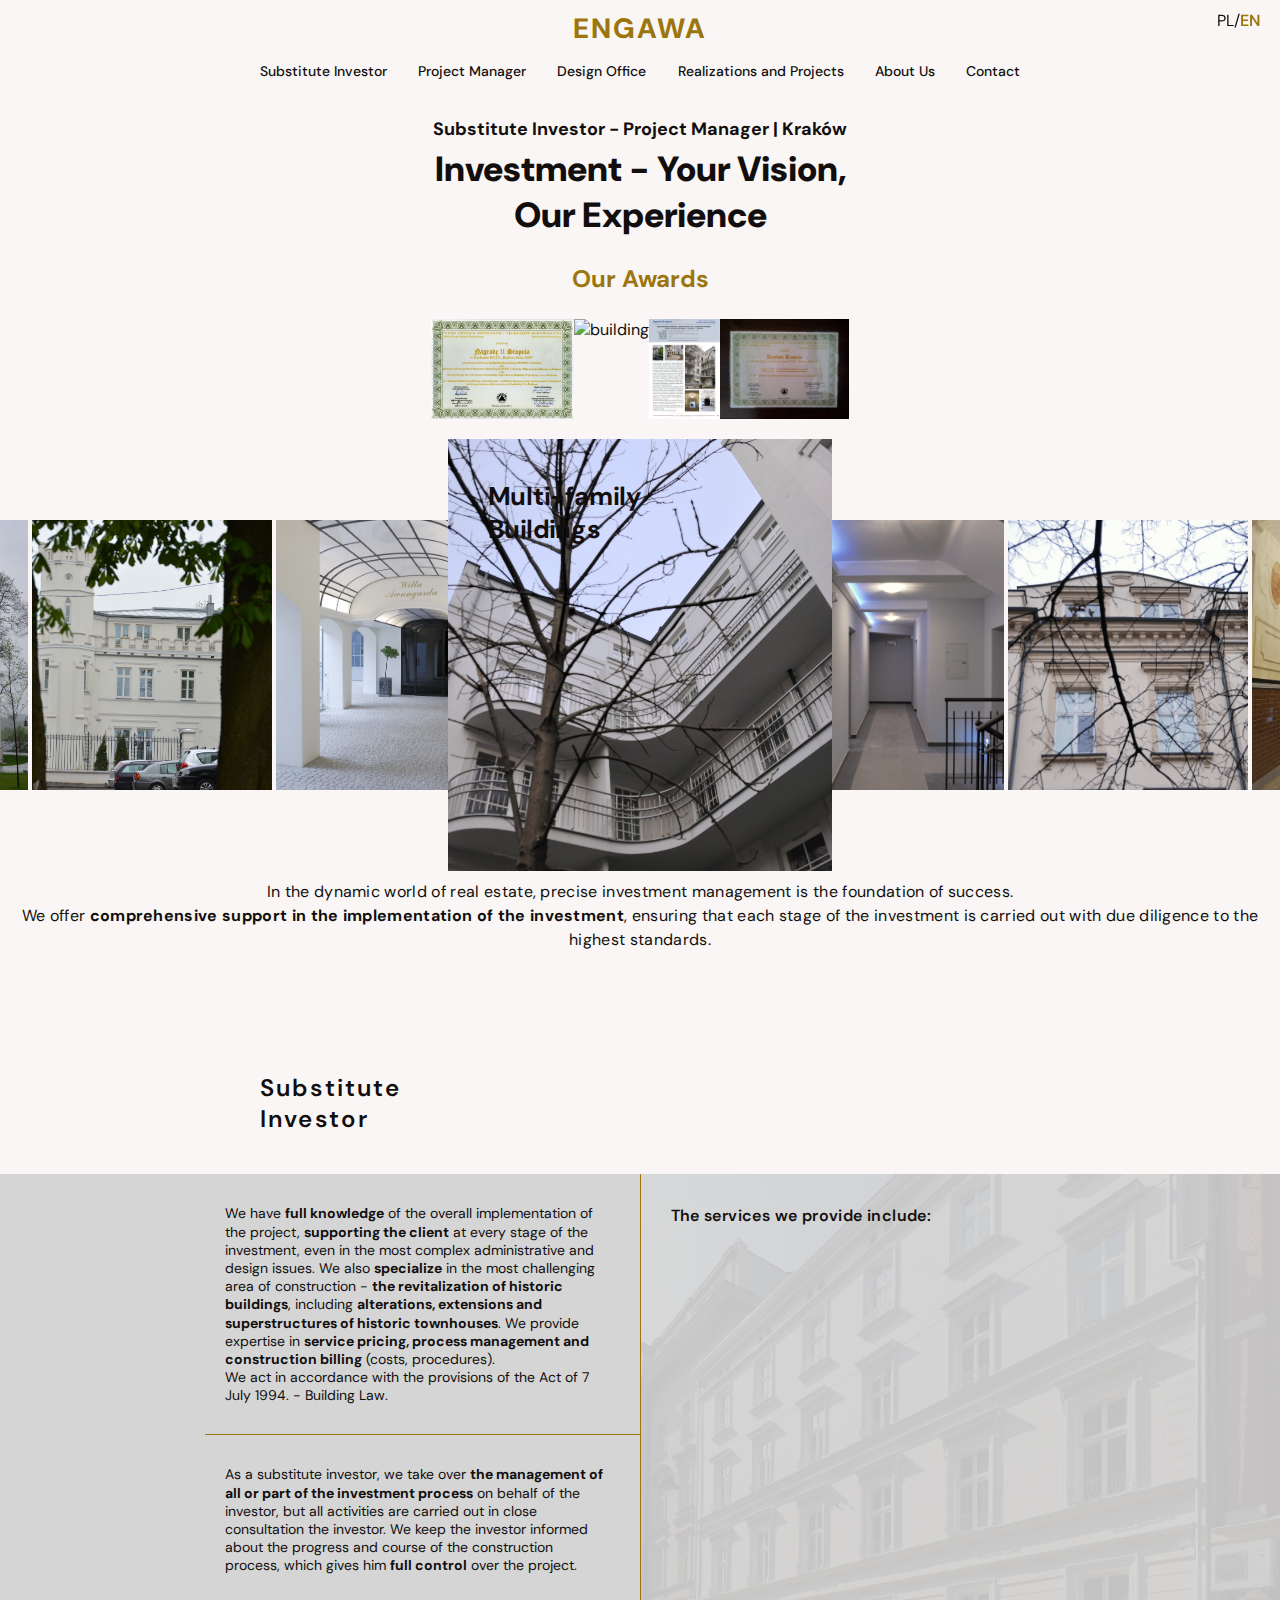
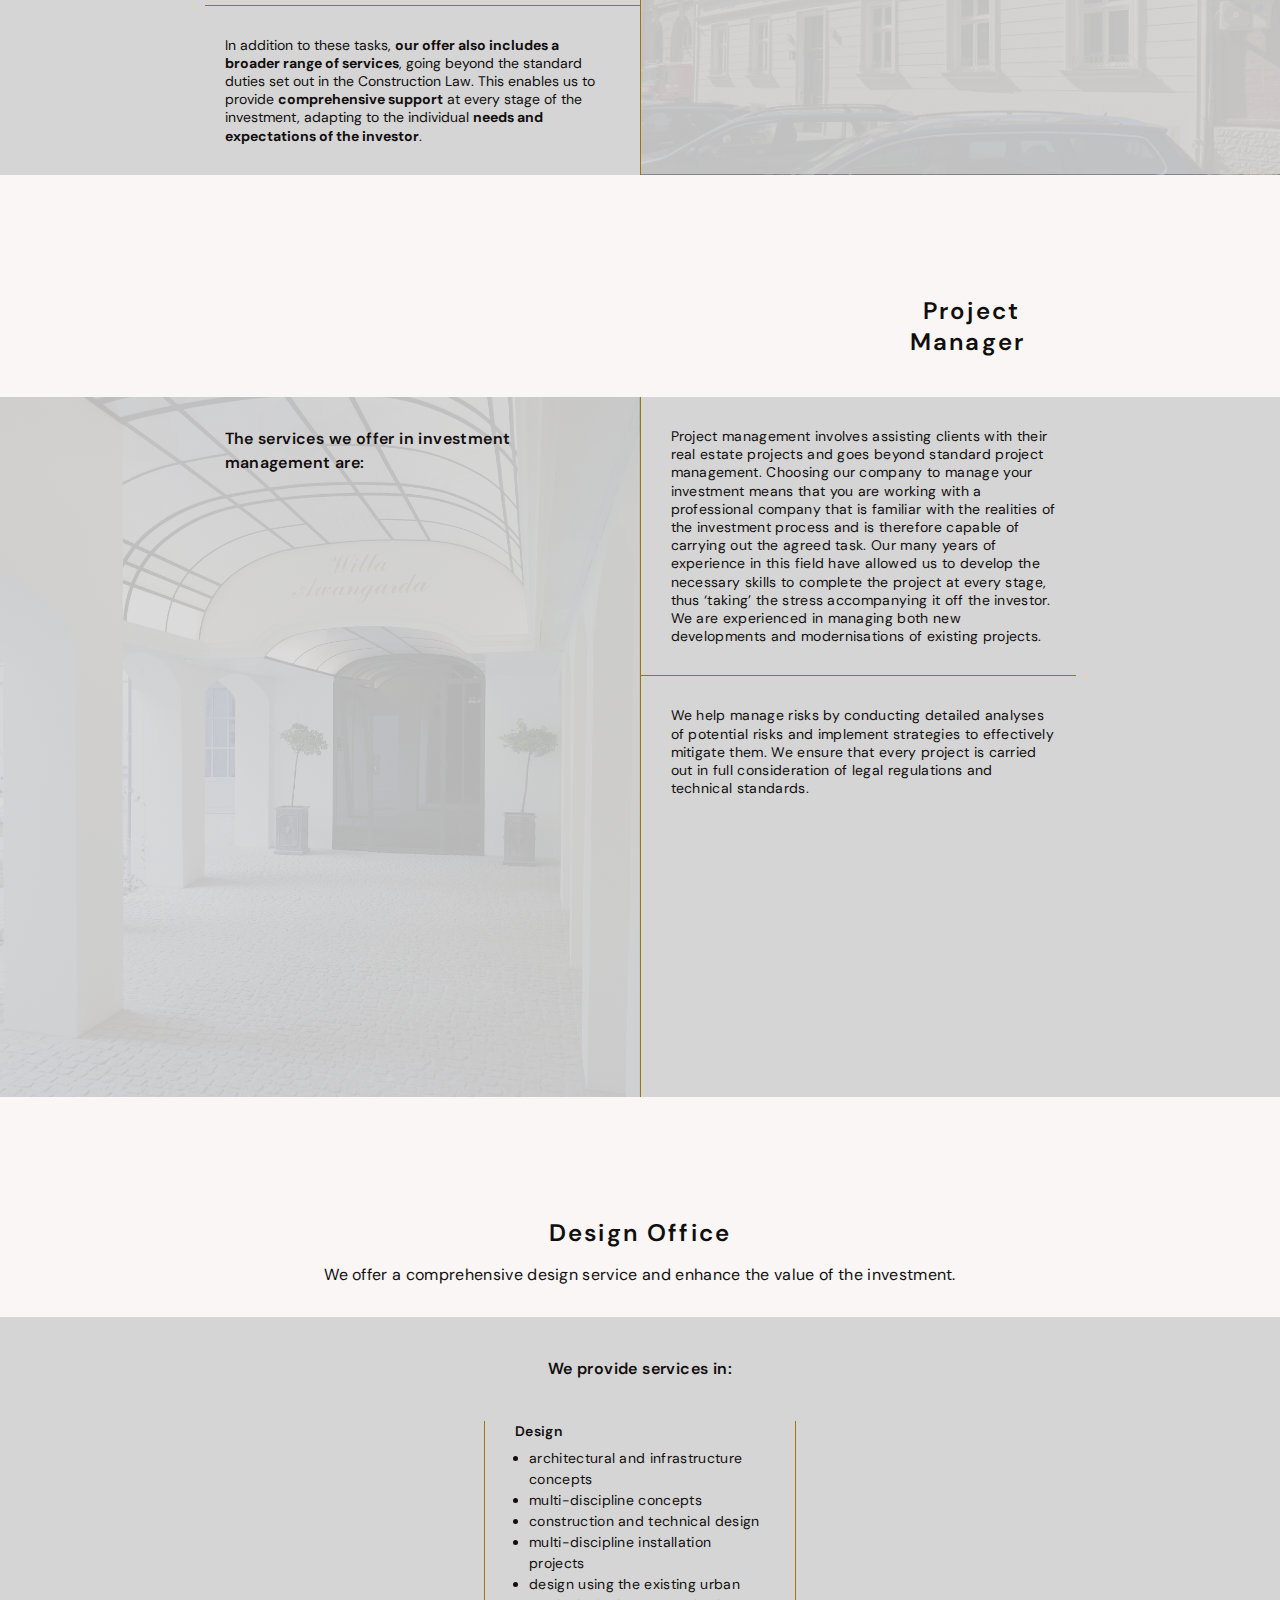
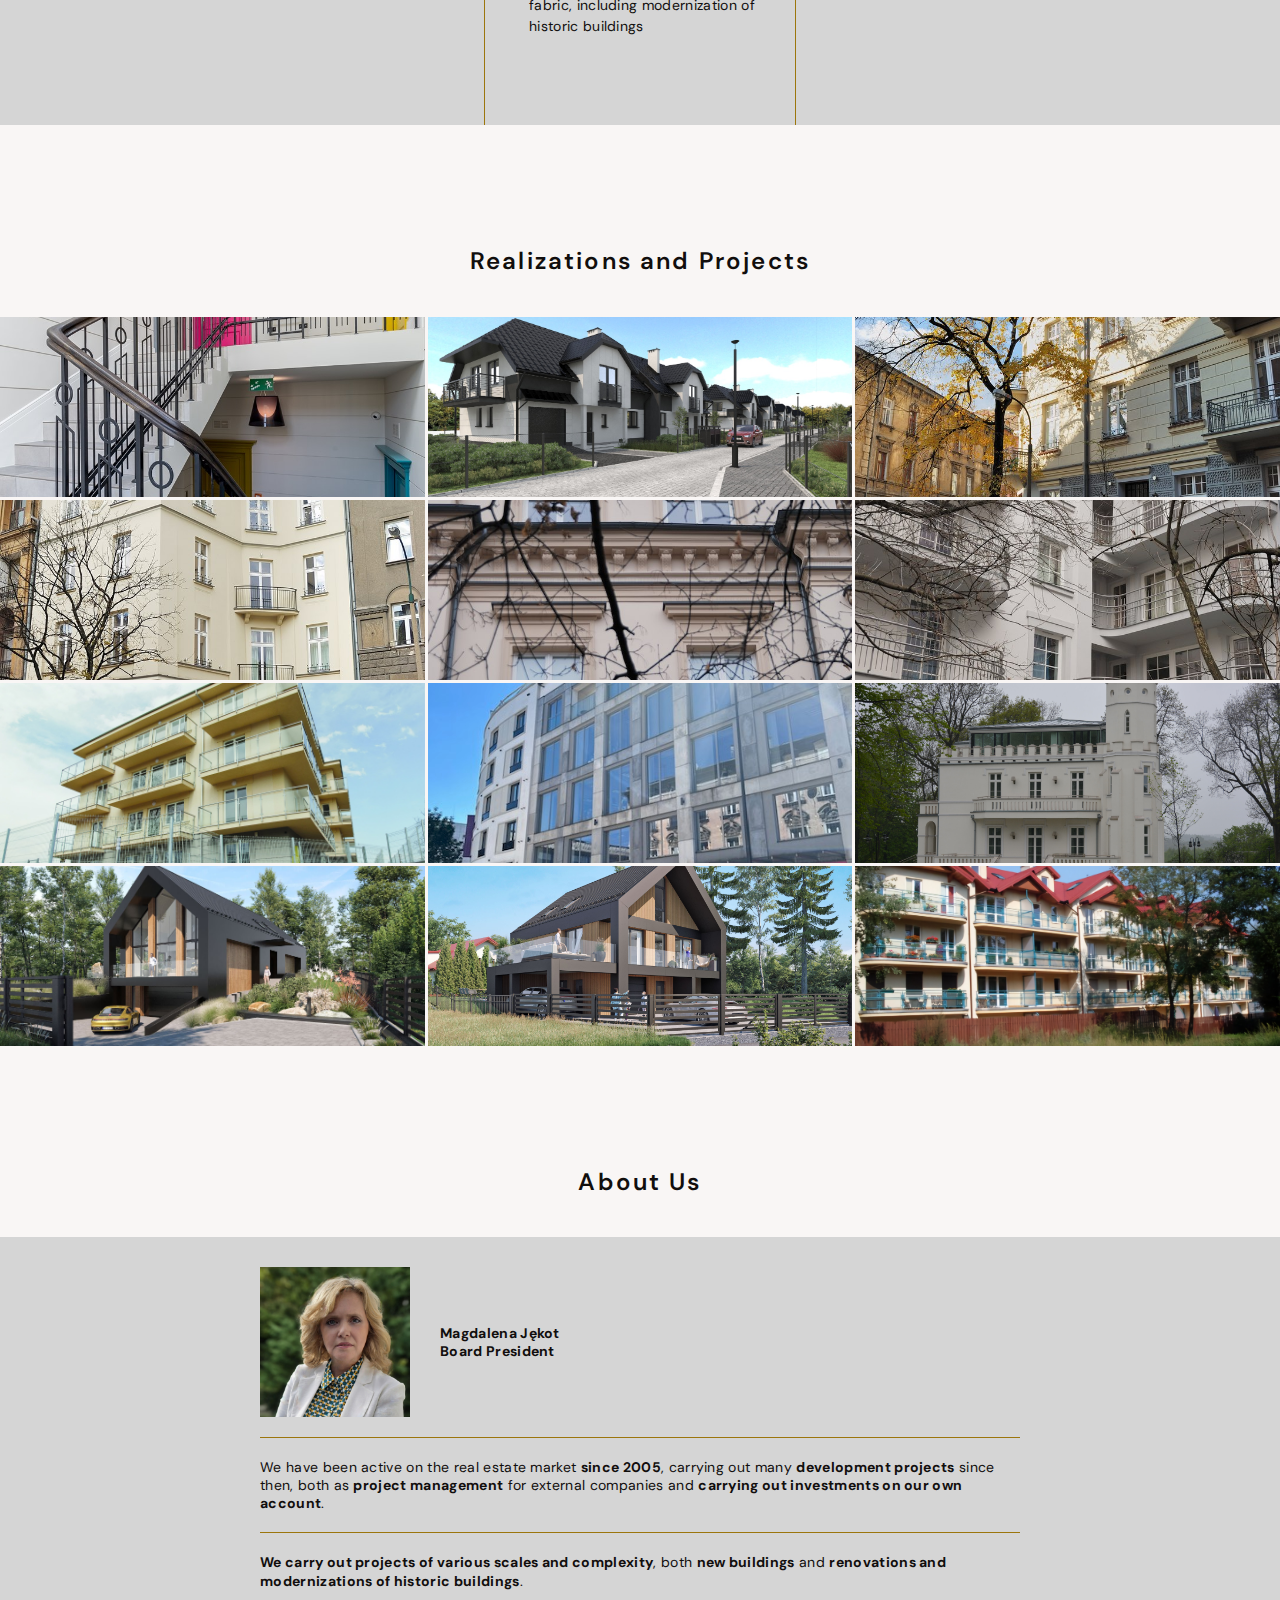
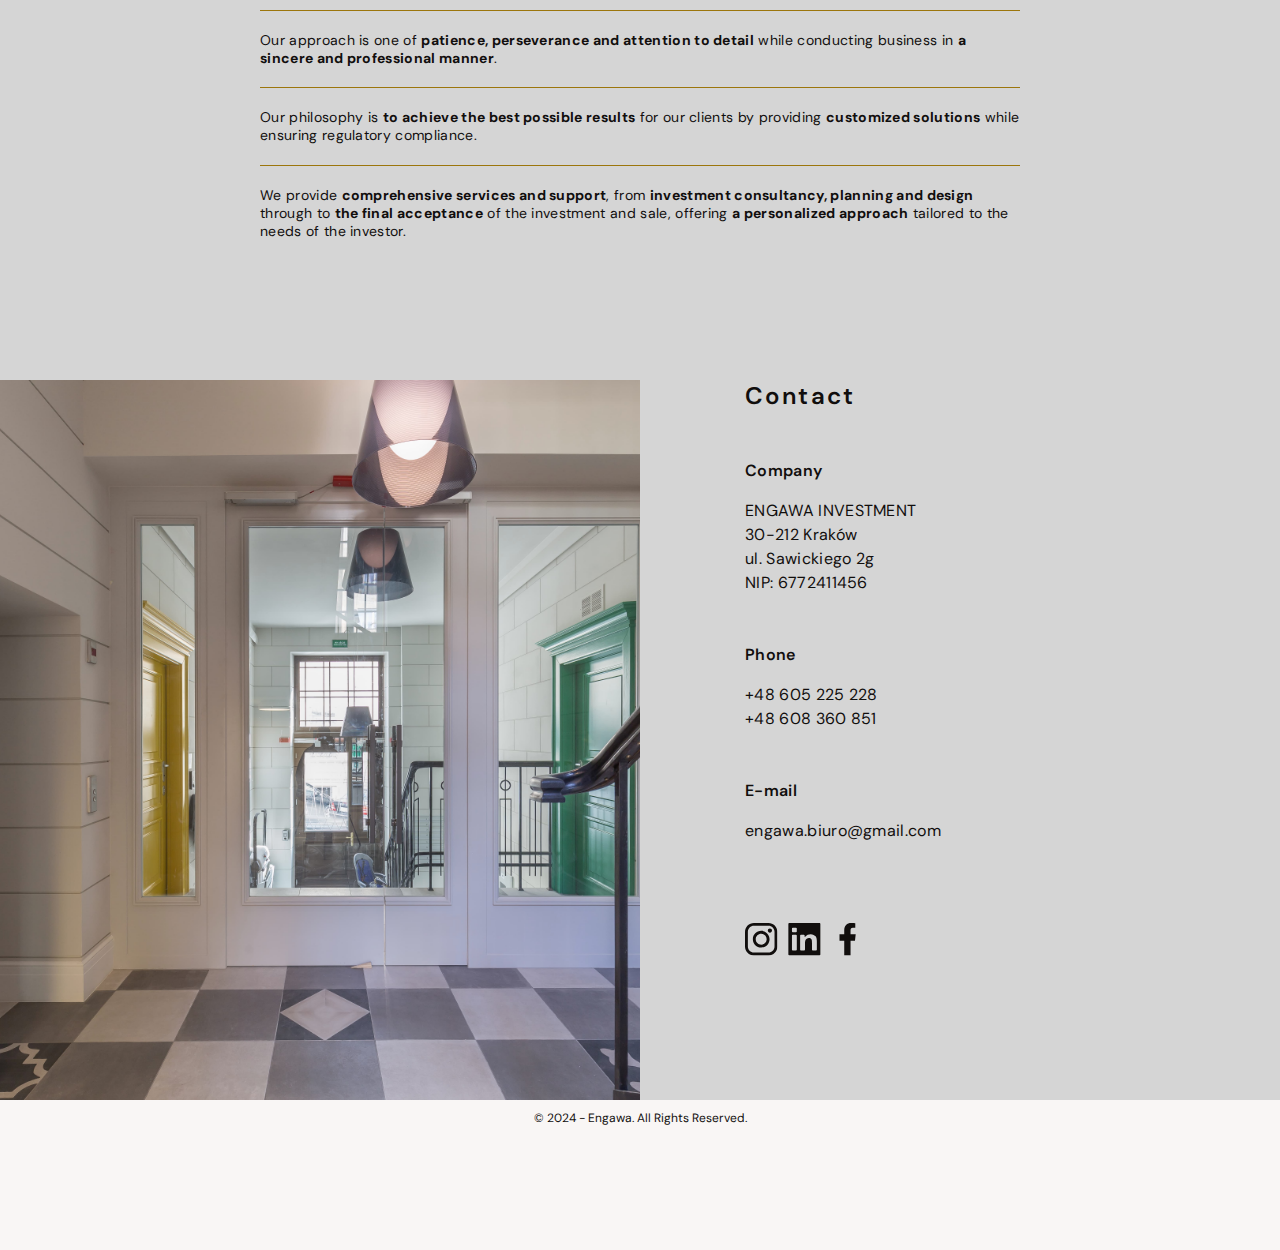
==== commit 0b94e0d4: "correction main title and contacts for header for mobile" ====
--- a/english.html
+++ b/english.html
@@ -2,6 +2,15 @@
 <html lang="en">
 
 <head>
+    <!-- Google tag (gtag.js) -->
+    <script async src="https://www.googletagmanager.com/gtag/js?id=G-YGN64GWBQ7"></script>
+    <script>
+        window.dataLayer = window.dataLayer || [];
+        function gtag() { dataLayer.push(arguments); }
+        gtag('js', new Date());
+
+        gtag('config', 'G-YGN64GWBQ7');
+    </script>
     <meta charset="UTF-8" />
     <meta http-equiv="X-UA-Compatible" content="IE=edge" />
     <meta name="viewport" content="width=device-width, initial-scale=1.0" />
@@ -29,6 +38,20 @@
             <a href="#main-page" class="logo">
                 <h4 class="logo">ENGAWA</h4>
             </a>
+            <div class="header-contacts">
+                <a href="tel:+48605225228" class="header-contacts__link-icon">
+                    <svg class="header-contacts__icon" width="32" height="32">
+                        <use href="images/phone.svg#phone"></use>
+                    </svg>
+                </a>
+
+                <a href="mailto:engawa.biuro@gmail.com" class="header-contacts__link-icon">
+                    <svg class="header-contacts__icon" width="32" height="32">
+                        <use href="images/mail.svg#mail"></use>
+                    </svg>
+                </a>
+            </div>
+
 
             <menu class="menu">
                 <li class="menu__item "><a href="#investor">Substitute Investor</a></li>
@@ -50,7 +73,8 @@
 
     </header>
     <section id="main-page">
-        <h1 class="main-title main-title--english">Investment - Your Vision, Our Experience</h1>
+        <h1 class="main-title main-title--english"><span>Substitute Investor - Project
+                Manager | Kraków</span><br>Investment - Your Vision, Our Experience</h1>
         <h2 class="main-subtitle">Our Awards</h2>
         <ul class="awards">
             <li class="awards__item"><img src="images/nagrody/dyplom.jpg" alt="building"></li>
--- a/css/main.min.css
+++ b/css/main.min.css
@@ -1 +1 @@
-*{margin:0;padding:0}img{display:block}a{text-decoration:none;color:inherit}body{font-family:"DM Sans",system-ui;color:#110e0d;font-size:16px;background-color:#f9f6f5;overflow-x:hidden}.container{max-width:390px;width:100%;margin:0 auto}@media(min-width: 768px){.container{max-width:760px}}@media(min-width: 1440px){.container{max-width:1440px}}header{background-color:#f9f6f5;position:fixed;top:0;left:0;right:0;z-index:20}.header-container{display:-webkit-box;display:-ms-flexbox;display:flex;-webkit-box-align:center;-ms-flex-align:center;align-items:center;-webkit-box-pack:justify;-ms-flex-pack:justify;justify-content:space-between;padding:10px 20px}.logo{font-size:28px;font-weight:800;letter-spacing:2.16px;display:block;-webkit-transition:color .3s ease-in-out;transition:color .3s ease-in-out}.logo:hover,.logo:focus{color:#9c760c}.logo.active{color:#9c760c}.logo.active:hover,.logo.active:focus{cursor:context-menu}.language--active{color:#9c760c;font-weight:600}.header-buttons{display:-webkit-box;display:-ms-flexbox;display:flex;gap:15px;-webkit-box-align:center;-ms-flex-align:center;align-items:center}.menu{display:none}.menu-open{background-color:rgba(0,0,0,0);border:none}.menu-open__icon{fill:#110e0d}@media(min-width: 768px){.header-container{-webkit-box-orient:vertical;-webkit-box-direction:normal;-ms-flex-direction:column;flex-direction:column;padding:10px 20px 20px 20px;gap:15px}.language{position:fixed;right:20px;top:10px}.menu{display:-webkit-box;display:-ms-flexbox;display:flex;-webkit-box-pack:justify;-ms-flex-pack:justify;justify-content:space-between;width:100%;list-style:none}.menu__item{font-size:14px;color:#110e0d;font-weight:500;-webkit-transition:color .3s ease-in-out;transition:color .3s ease-in-out}.menu__item:hover,.menu__item:focus{color:#9c760c}.menu__item.active{color:#9c760c}.menu__item.active:hover a,.menu__item.active:focus a{cursor:context-menu}.menu-open{display:none}}@media(min-width: 1440px){.header-container{padding:10px 210px 20px 210px}.logo{font-size:36px}.menu__item{font-size:18px}}.mobil-menu{position:fixed;top:0;left:0;z-index:600;width:100vw;height:100vh;background-color:rgba(255,255,255,.7);-webkit-transform:translateX(100%);transform:translateX(100%);visibility:hidden;opacity:0;-webkit-transition:visibility .5s ease-in-out,opacity .5s ease-in-out,-webkit-transform .5s ease-in-out;transition:visibility .5s ease-in-out,opacity .5s ease-in-out,-webkit-transform .5s ease-in-out;transition:transform .5s ease-in-out,visibility .5s ease-in-out,opacity .5s ease-in-out;transition:transform .5s ease-in-out,visibility .5s ease-in-out,opacity .5s ease-in-out,-webkit-transform .5s ease-in-out}.mobil-menu__menu-close{position:absolute;top:15px;right:20px;background-color:rgba(0,0,0,0);border:none}.mobil-menu__menu-close-icon{fill:#110e0d}.mobil-menu__container{width:100%;background:#d5d5d5;padding:10px 20px 20px 20px}.mobil-menu__logo{font-size:28px;font-weight:800;letter-spacing:2.16px;-webkit-transition:color .3s ease-in-out;transition:color .3s ease-in-out}.mobil-menu__logo:hover,.mobil-menu__logo:focus{color:#9c760c}.mobil-menu__logo.active{color:#9c760c}.mobil-menu__logo.active:hover,.mobil-menu__logo.active:focus{cursor:context-menu}.mobile-nav{display:-webkit-box;display:-ms-flexbox;display:flex;-webkit-box-orient:vertical;-webkit-box-direction:normal;-ms-flex-direction:column;flex-direction:column;gap:15px;height:100%;list-style:none;margin-top:60px}.mobile-nav__link{color:#110e0d;font-weight:600;font-size:18px;-webkit-transition:color .3s ease-in-out;transition:color .3s ease-in-out}.mobile-nav__link:hover,.mobile-nav__link:focus{color:#9c760c}.mobile-nav__link.active{color:#9c760c}.mobile-nav__link.active:hover a,.mobile-nav__link.active:focus a{cursor:context-menu}.is-open{-webkit-transform:translateX(0);transform:translateX(0);visibility:visible;opacity:1}body #main-page{overflow-x:hidden}#main-page{padding-top:80px}.main-title{text-align:center;font-size:20px;font-weight:900;margin-bottom:25px;max-width:280px;width:100%;text-align:center;margin:0 auto;margin-bottom:25px}.main-subtitle{text-align:center;font-size:18px;font-weight:700;margin-bottom:15px;color:#9c760c}.awards{display:-webkit-box;display:-ms-flexbox;display:flex;-webkit-box-pack:center;-ms-flex-pack:center;justify-content:center;-webkit-box-align:center;-ms-flex-align:center;align-items:center;height:70px;list-style:none;position:relative}.awards__item{height:70px;-webkit-transition:-webkit-transform .3s ease-in-out;transition:-webkit-transform .3s ease-in-out;transition:transform .3s ease-in-out;transition:transform .3s ease-in-out, -webkit-transform .3s ease-in-out}.awards__item img{width:auto;height:100%;-o-object-fit:cover;object-fit:cover;-webkit-transition:-webkit-transform .3s ease-in-out;transition:-webkit-transform .3s ease-in-out;transition:transform .3s ease-in-out;transition:transform .3s ease-in-out, -webkit-transform .3s ease-in-out}.awards__item:hover img,.awards__item:focus img{-webkit-transform:scale(1.4);transform:scale(1.4);z-index:15}.carousel{width:100%;margin:65px 0 60px 0}.carousel__track{display:-webkit-box;display:-ms-flexbox;display:flex;-webkit-transition:-webkit-transform .5s ease-in-out;transition:-webkit-transform .5s ease-in-out;transition:transform .5s ease-in-out;transition:transform .5s ease-in-out, -webkit-transform .5s ease-in-out}.carousel__item{width:150px;height:170px;overflow:hidden;position:relative;-webkit-box-flex:0;-ms-flex:0 0 auto;flex:0 0 auto;-webkit-transition:-webkit-transform .5s ease-in-out;transition:-webkit-transform .5s ease-in-out;transition:transform .5s ease-in-out;transition:transform .5s ease-in-out, -webkit-transform .5s ease-in-out}.carousel__item img{width:100%;height:100%;-o-object-fit:cover;object-fit:cover}.carousel__item p{position:absolute;font-size:12px;top:15px;left:15px;font-weight:700;visibility:hidden;opacity:0;-webkit-transition:visibility .5s ease-in-out,opacity .5s ease-in-out;transition:visibility .5s ease-in-out,opacity .5s ease-in-out}.carousel__item.swiper-slide-active{-webkit-transform:scale(1.6);transform:scale(1.6);z-index:10}.carousel__item.swiper-slide-active p{visibility:visible;opacity:1}.main-description{text-align:center;line-height:1.3;letter-spacing:.32px;padding:0 20px}@media(min-width: 768px){#main-page{padding-top:120px}.main-title{font-size:35px;margin-bottom:25px;max-width:500px}.main-title--english{max-width:450px}.main-subtitle{font-size:24px;margin-bottom:25px}.awards{height:100px}.awards__item{height:100px}.carousel{margin:101px 0 90px 0}.carousel__item{width:240px;height:270px}.carousel__item p{top:25px;left:25px;font-weight:700;font-size:16px}.carousel__item.swiper-slide-active{-webkit-transform:scale(1.6);transform:scale(1.6)}.main-description{line-height:1.5}}@media(min-width: 1440px){.main-title{font-size:40px;max-width:100%}.main-subtitle{font-size:28px}.carousel{position:relative;margin:101px 0 90px 0}.carousel__item{width:240px;height:270px}.carousel__item p{top:25px;left:25px;font-weight:700;font-size:16px}.carousel__item.swiper-slide-active{-webkit-transform:scale(1.6);transform:scale(1.6)}.carousel::before,.carousel::after{content:"";position:absolute;top:0;bottom:0;width:100px;pointer-events:none;background:-webkit-gradient(linear, left top, right top, from(rgb(255, 255, 255)), to(rgba(255, 255, 255, 0)));background:linear-gradient(to right, rgb(255, 255, 255), rgba(255, 255, 255, 0));z-index:1}.carousel::before{left:0}.carousel::after{right:0;-webkit-transform:rotate(180deg);transform:rotate(180deg)}.main-description{line-height:1.5;padding:0}}#investor{padding-top:80px}.investor-container{padding:0 20px}.investor-title{font-size:24px;line-height:1.3;max-width:130px;width:100%;font-weight:600;letter-spacing:2.16px;margin-bottom:40px}.investor{width:100%;background-color:#d5d5d5;display:-webkit-box;display:-ms-flexbox;display:flex;-webkit-box-orient:vertical;-webkit-box-direction:normal;-ms-flex-direction:column;flex-direction:column;line-height:1.3;font-size:14px}.investor__descriptions{max-width:390px;width:100%;margin:0 auto}.investor__text{padding:25px 20px 25px 20px}.investor__text:not(:last-child){border-bottom:1px solid #9c760c}.investor__services{padding-top:30px;width:100%;background-image:-webkit-gradient(linear, left top, left bottom, from(rgba(213, 213, 213, 0.9)), to(rgba(213, 213, 213, 0.9))),url("../images/zacisze/0251.jpg");background-image:linear-gradient(rgba(213, 213, 213, 0.9), rgba(213, 213, 213, 0.9)),url("../images/zacisze/0251.jpg");background-repeat:no-repeat;background-size:cover;background-position:center center;overflow:hidden}.investor__services-title{font-size:16px;font-weight:600;line-height:1.5;letter-spacing:.4px;max-width:390px;width:100%;padding-right:20px;padding-left:20px;margin:0 auto;margin-bottom:20px}.investor__list-container{width:100%}.investor__list{width:100%}.investor__item{width:100%}.investor__item:not(:last-child){border-bottom:1px solid #9c760c}.investor__item p{padding-left:20px;padding-right:20px;padding-top:12px;padding-bottom:12px;max-width:390px;width:100%;margin:0 auto}@media(min-width: 768px){#investor{padding-top:120px}.investor{-webkit-box-orient:horizontal;-webkit-box-direction:normal;-ms-flex-direction:row;flex-direction:row}.investor__descriptions{border-right:1px solid #9c760c;max-width:50%;margin:0}.investor__text{padding:30px 30px 30px 20px;max-width:385px;width:100%;margin-left:auto}.investor__services-title{margin:0;max-width:385px;width:100%;padding-left:30px;padding-right:20px;margin-bottom:18px}.investor__list-container{position:relative}.investor__list{position:absolute;-webkit-transform:translateY(100%);transform:translateY(100%);opacity:0;-webkit-transition:-webkit-transform 1.5s ease-in-out;transition:-webkit-transform 1.5s ease-in-out;transition:transform 1.5s ease-in-out;transition:transform 1.5s ease-in-out, -webkit-transform 1.5s ease-in-out}.investor__list.visible{-webkit-transform:translateY(0);transform:translateY(0);opacity:1}.investor__item p{padding-right:20px;padding-left:30px;max-width:385px;margin:0}}@media(min-width: 1440px){#investor{padding-top:150px;padding-bottom:630px;position:relative}.investor-container{padding:0 44px}.investor-title{font-size:42px;max-width:220px;padding:0;margin-bottom:0}.investor{font-size:16px;position:absolute;left:50%;top:150px;-webkit-transform:translateX(-376px);transform:translateX(-376px);-webkit-box-orient:horizontal;-webkit-box-direction:normal;-ms-flex-direction:row;flex-direction:row;line-height:1.5;letter-spacing:.32px}.investor__descriptions{max-width:700px}.investor__text{padding:40px 50px 40px 60px;max-width:100%;width:100%;margin-left:0}.investor__services{padding-top:40px}.investor__services-title{font-size:20px;max-width:360px;width:100%;padding-left:50px;padding-right:0;margin-bottom:27px}.investor__item p{padding-right:0;padding-left:50px;max-width:360px}}#manager{padding-top:80px}.manager-container{padding:0 20px}.manager-title{font-size:24px;line-height:1.3;max-width:110px;width:100%;font-weight:600;letter-spacing:2.16px;text-align:right;margin-left:auto;margin-bottom:40px}.manager{width:100%;background-color:#d5d5d5;display:-webkit-box;display:-ms-flexbox;display:flex;-webkit-box-orient:vertical;-webkit-box-direction:normal;-ms-flex-direction:column;flex-direction:column;line-height:1.3;letter-spacing:.32px;font-size:14px;margin:0 auto}.manager__descriptions{max-width:390px;width:100%;margin:0 auto}.manager__text{padding:25px 20px 25px 20px}.manager__text:not(:last-child){border-bottom:1px solid #9c760c}.manager__services{padding-top:30px;width:100%;background-image:-webkit-gradient(linear, left top, left bottom, from(rgba(213, 213, 213, 0.85)), to(rgba(213, 213, 213, 0.85))),url("../images/jozefinska-galeria/0248.jpg");background-image:linear-gradient(rgba(213, 213, 213, 0.85), rgba(213, 213, 213, 0.85)),url("../images/jozefinska-galeria/0248.jpg");background-repeat:no-repeat;background-size:cover;background-position:center center;overflow:hidden}.manager__services-title{font-size:16px;font-weight:600;line-height:1.5;letter-spacing:.4px;max-width:390px;width:100%;padding-right:20px;padding-left:20px;margin:0 auto;margin-bottom:20px}.manager__list-container{width:100%}.manager__list{width:100%}.manager__item{width:100%}.manager__item:not(:last-child){border-bottom:1px solid #9c760c}.manager__item p{padding:8px 20px;max-width:390px;width:100%;margin:0 auto}@media(min-width: 768px){#manager{padding-top:120px}.manager{-webkit-box-orient:horizontal;-webkit-box-direction:normal;-ms-flex-direction:row;flex-direction:row}.manager__descriptions{border-left:1px solid #9c760c;max-width:50%;margin:0;padding-bottom:270px}.manager__text{padding:30px 20px 30px 30px;max-width:385px;width:100%}.manager__services-title{margin:0;max-width:385px;width:100%;padding-left:20px;padding-right:30px;margin-bottom:18px;margin-left:auto}.manager__list-container{position:relative}.manager__list{position:absolute;-webkit-transform:translateY(100%);transform:translateY(100%);opacity:0;-webkit-transition:-webkit-transform 1.5s ease-in-out;transition:-webkit-transform 1.5s ease-in-out;transition:transform 1.5s ease-in-out;transition:transform 1.5s ease-in-out, -webkit-transform 1.5s ease-in-out}.manager__list.visible{-webkit-transform:translateY(0);transform:translateY(0);opacity:1}.manager__item p{padding-right:30px;padding-left:20px;max-width:385px;margin:0;margin-left:auto}}@media(min-width: 1440px){#manager{padding-top:150px;padding-bottom:780px;position:relative}.manager-container{padding:0 44px}.manager-title{font-size:42px;max-width:220px;margin-bottom:0}.manager{font-size:16px;position:absolute;width:100%;background-color:#d5d5d5;left:-50%;top:150px;-webkit-transform:translateX(376px);transform:translateX(376px);-webkit-box-orient:horizontal;-webkit-box-direction:normal;-ms-flex-direction:row;flex-direction:row;line-height:1.5;margin:0}.manager__descriptions{max-width:460px;width:100%;padding-bottom:140px;margin:0}.manager__descriptions--english{padding-bottom:185px}.manager__text{padding:40px 50px 40px 60px;max-width:100%;width:100%}.manager__services{padding-top:40px;width:100%}.manager__services-title{font-size:20px;max-width:590px;padding-right:60px;margin-bottom:27px;padding-left:0}.manager__item p{padding:8px 0;padding-right:60px;max-width:590px}}#design-office{padding-top:80px}.design-title{font-size:24px;line-height:1.3;font-weight:600;letter-spacing:2.16px;text-align:center}.design-subtitle{line-height:1.5;letter-spacing:.32px;text-align:center;margin:15px auto 30px auto;max-width:390px;width:100%;padding:0 20px}.design{width:100%;background-color:#d5d5d5;line-height:1.5;letter-spacing:.32px;font-size:14px;background-image:-webkit-gradient(linear, left top, left bottom, from(rgba(213, 213, 213, 0.85)), to(rgba(213, 213, 213, 0.85))),url("../images/ruczaj/170003.jpg");background-image:linear-gradient(rgba(213, 213, 213, 0.85), rgba(213, 213, 213, 0.85)),url("../images/ruczaj/170003.jpg");background-repeat:no-repeat;background-size:cover;background-position:center center;padding-top:30px}.design__title{font-size:16px;font-weight:600;line-height:1.5;letter-spacing:.4px;max-width:390px;width:100%;padding:0 20px;margin:0 auto;margin-bottom:30px}.design__description{display:-webkit-box;display:-ms-flexbox;display:flex;-webkit-box-orient:vertical;-webkit-box-direction:normal;-ms-flex-direction:column;flex-direction:column;max-width:390px;width:100%;padding:0 20px;margin:0 auto}.design__text-left div{padding-bottom:18px}.design__text-center{padding-bottom:18px}.design__text-right div{padding-bottom:18px}.design__text-title-center{font-weight:600;margin-bottom:6px}.design__text-title-right{font-weight:600;margin-bottom:6px}.design__text-title-left{font-weight:600;margin-bottom:6px}.design__text-item{margin-left:14px}@media(min-width: 768px){#design-office{padding-top:120px}.design-subtitle{max-width:768px}.design{padding-top:40px}.design__title{font-weight:600;line-height:1.5;letter-spacing:.4px;text-align:center;margin:0;margin-bottom:40px;max-width:100%;padding:0}.design__description{-webkit-box-orient:horizontal;-webkit-box-direction:normal;-ms-flex-direction:row;flex-direction:row;-webkit-box-pack:center;-ms-flex-pack:center;justify-content:center;max-width:100%;padding:0;margin:0}.design__text-left{-webkit-box-flex:1;-ms-flex-positive:1;flex-grow:1}.design__text-left div{display:-webkit-box;display:-ms-flexbox;display:flex;-webkit-box-orient:vertical;-webkit-box-direction:normal;-ms-flex-direction:column;flex-direction:column;-webkit-box-align:end;-ms-flex-align:end;align-items:flex-end;padding-bottom:20px;-webkit-transform:translateX(-100%);transform:translateX(-100%);-webkit-transition:-webkit-transform .8s ease-out;transition:-webkit-transform .8s ease-out;transition:transform .8s ease-out;transition:transform .8s ease-out, -webkit-transform .8s ease-out}.design__text-left div:not(:last-child){border-bottom:1px solid #9c760c}.design__text-left div:not(:first-child){padding-top:20px}.design__text-center{max-width:250px;width:100%;padding:0 30px;border-right:1px solid #9c760c;border-left:1px solid #9c760c}.design__text-right{-webkit-box-flex:1;-ms-flex-positive:1;flex-grow:1;padding-bottom:0}.design__text-right div{-webkit-transform:translateX(100%);transform:translateX(100%);-webkit-transition:-webkit-transform .8s ease-out;transition:-webkit-transform .8s ease-out;transition:transform .8s ease-out;transition:transform .8s ease-out, -webkit-transform .8s ease-out}.design__text-right div:not(:last-child){border-bottom:1px solid #9c760c;padding-bottom:20px}.design__text-right div:not(:first-child){padding-top:20px}.design__text-title-right{max-width:235px;padding-left:30px;width:100%}.design__text-title-left{padding-right:30px;max-width:235px;width:100%}.design__text-list-left{max-width:235px;width:100%;padding-right:30px}.design__text-list-right{max-width:235px;width:100%;padding-left:30px}.design__text-left div.slide-in-left{-webkit-transform:translateX(0);transform:translateX(0)}.design__text-right div.slide-in-right{-webkit-transform:translateX(0);transform:translateX(0)}}@media(min-width: 1440px){#design-office{padding-top:150px}.design-title{font-size:42px}.design-subtitle{margin:40px 0 60px 0;max-width:100%;padding:0}.design{font-size:16px}.design__title{font-size:20px}.design__text-center{max-width:300px;padding:0 40px}.design__text-title-right{max-width:300px;padding-left:40px}.design__text-title-left{padding-right:40px;max-width:300px}.design__text-list-left{max-width:300px;padding-right:40px}.design__text-list-right{max-width:300px;padding-left:40px}}#realizations{padding-top:80px}.realizations-title{font-size:24px;line-height:1.3;font-weight:600;letter-spacing:2.16px;text-align:center;margin-bottom:40px}.realizations{width:100vw;list-style:none;display:grid;grid-template-columns:repeat(2, 1fr);grid-template-rows:repeat(6, auto);gap:3px;margin:0 auto}.realizations__item{position:relative;overflow:hidden;height:100%;background-color:#d5d5d5}.realizations__item img{width:100%;height:120px;-o-object-fit:cover;object-fit:cover}.realizations__item div{position:absolute;top:0;left:0;width:100%;height:100%;background-image:-webkit-gradient(linear, left top, left bottom, from(rgba(213, 213, 213, 0.85)), to(rgba(213, 213, 213, 0.85)));background-image:linear-gradient(rgba(213, 213, 213, 0.85), rgba(213, 213, 213, 0.85));z-index:5;display:-webkit-box;display:-ms-flexbox;display:flex;-webkit-box-align:center;-ms-flex-align:center;align-items:center;padding-left:20px;font-size:14px;font-weight:600;line-height:1.3;letter-spacing:.32px;visibility:hidden;opacity:0;-webkit-transition:visibility .5s ease-in-out,opacity .5s ease-in-out;transition:visibility .5s ease-in-out,opacity .5s ease-in-out}.realizations__item:hover div{visibility:visible;opacity:1}@media(min-width: 768px){#realizations{padding-top:120px}.realizations{grid-template-columns:repeat(3, 1fr);grid-template-rows:repeat(4, auto)}.realizations__item img{height:180px}.realizations__item div{font-size:16px}}@media(min-width: 1440px){#realizations{padding-top:150px}.realizations-title{font-size:42px;margin-bottom:60px}.realizations{grid-template-columns:repeat(6, 1fr);grid-template-rows:repeat(2, auto);gap:4px}.realizations__item img{height:300px}.realizations__item div{padding-left:30px;font-size:20px}}#about{padding-top:80px}.about-title{font-size:24px;line-height:1.3;font-weight:600;letter-spacing:2.16px;text-align:center;margin-bottom:40px}.about-container{padding:0 20px}.about{font-size:14px;width:100%;background-color:#d5d5d5;padding-top:10px}.about__list{display:grid;grid-template-columns:repeat(1, 1fr);line-height:1.3;letter-spacing:.32px;list-style:none}.about__item{padding:20px 0}.about__item:not(:last-child){border-bottom:1px solid #9c760c}.about__picture{height:150px;width:150px;margin-right:30px}.about__picture img{height:100%;width:100%;-o-object-fit:cover;object-fit:cover}.about__picture-container{display:-webkit-box;display:-ms-flexbox;display:flex;-webkit-box-align:center;-ms-flex-align:center;align-items:center}@media(min-width: 768px){#about{padding-top:120px}#about__picture{margin-right:40px}}@media(min-width: 1440px){#about{padding-top:200px}.about-title{font-size:42px;margin-bottom:100px}.about-container{padding:0}.about{padding:40px 0;font-size:16px}.about__list{grid-template-columns:repeat(3, 1fr);gap:40px 0;line-height:1.5}.about__item{padding:8px 44px 0 44px;height:164px}.about__item:not(:nth-child(1)):not(:nth-child(4)){border-left:1px solid #9c760c}.about__item:not(:last-child){border-bottom:none}}#contact{background-color:#d5d5d5;padding-top:80px}.footer-container{display:-webkit-box;display:-ms-flexbox;display:flex;-webkit-box-orient:vertical;-webkit-box-direction:normal;-ms-flex-direction:column;flex-direction:column}.picture{width:100%;height:400px;background-color:#d5d5d5;background-image:url("../images/zacisze/0170.jpg");background-repeat:no-repeat;background-size:cover;background-position:center center;overflow:hidden}.contact{width:100%;padding-left:20px;padding-bottom:16px}.contact__title{font-size:24px;line-height:1.3;font-weight:600;letter-spacing:2.16px;margin-top:20px}.contact__description{font-size:14px;line-height:1.5;letter-spacing:.32px}.contact__name{font-weight:600;margin:24px 0 8px 0}.contact__link{-webkit-transition:color .3s ease-in-out;transition:color .3s ease-in-out}.contact__link:hover,.contact__link:focus{color:#9c760c}.contact__socialmedia{display:-webkit-box;display:-ms-flexbox;display:flex;gap:12px;margin-top:30px;height:36px;-webkit-transform:scale(0.9);transform:scale(0.9);-webkit-transform-origin:top left;transform-origin:top left}.contact__link-icon{width:36px;height:36px}.contact__link-icon:hover .contact__icon,.contact__link-icon:focus .contact__icon{fill:#9c760c}.contact__icon{fill:#110e0d;-webkit-transition:fill .3s ease-in-out;transition:fill .3s ease-in-out}.copyrights{text-align:center;font-size:12px;background-color:#f9f6f5;height:40px;padding-top:10px}@media(min-width: 768px){#contact{padding-top:120px;position:relative}.footer-container{padding-right:100px;-webkit-box-orient:horizontal;-webkit-box-direction:normal;-ms-flex-direction:row;flex-direction:row;-webkit-box-pack:end;-ms-flex-pack:end;justify-content:flex-end}.picture{position:absolute;width:50%;height:720px;background-color:#d5d5d5;right:50%;top:120px;background-image:url("../images/zacisze/0170.jpg");background-repeat:no-repeat;background-size:cover;background-position:center center;overflow:hidden}.contact{max-width:225px;width:100%;height:720px;padding-left:0;padding-bottom:0}.contact__title{margin-bottom:32px;margin-top:0}.contact__description{font-size:16px;line-height:1.5;letter-spacing:.32px}.contact__name{margin:48px 0 16px 0}.contact__socialmedia{margin-top:80px}.copyrights{height:140px}}@media(min-width: 1440px){#contact{padding-top:150px}.footer-container{padding-right:355px}.picture{top:150px}.contact__title{font-size:42px}.contact__description{font-size:18px}.contact__socialmedia{-webkit-transform:scale(1);transform:scale(1)}}/*# sourceMappingURL=main.min.css.map */+*{margin:0;padding:0}img{display:block}a{text-decoration:none;color:inherit}body{font-family:"DM Sans",system-ui;color:#110e0d;font-size:16px;background-color:#f9f6f5;overflow-x:hidden}.container{max-width:390px;width:100%;margin:0 auto}@media(min-width: 768px){.container{max-width:760px}}@media(min-width: 1440px){.container{max-width:1440px}}header{background-color:#f9f6f5;position:fixed;top:0;left:0;right:0;z-index:20}.header-container{display:-webkit-box;display:-ms-flexbox;display:flex;-webkit-box-align:center;-ms-flex-align:center;align-items:center;-webkit-box-pack:justify;-ms-flex-pack:justify;justify-content:space-between;padding:10px 20px}.logo{font-size:28px;font-weight:800;letter-spacing:2.16px;display:block;-webkit-transition:color .3s ease-in-out;transition:color .3s ease-in-out}.logo:hover,.logo:focus{color:#9c760c}.logo.active{color:#9c760c}.logo.active:hover,.logo.active:focus{cursor:context-menu}.header-contacts{display:-webkit-box;display:-ms-flexbox;display:flex;-webkit-box-align:center;-ms-flex-align:center;align-items:center}.header-contacts__icon{fill:#110e0d;-webkit-transition:fill .3s ease-in-out;transition:fill .3s ease-in-out}.header-contacts__link-icon{display:block;width:32px;height:32px}.header-contacts__link-icon:hover .header-contacts__icon,.header-contacts__link-icon:focus .header-contacts__icon{fill:#9c760c}.language--active{color:#9c760c;font-weight:600}.header-buttons{display:-webkit-box;display:-ms-flexbox;display:flex;gap:15px;-webkit-box-align:center;-ms-flex-align:center;align-items:center}.menu{display:none}.menu-open{background-color:rgba(0,0,0,0);border:none}.menu-open__icon{fill:#110e0d}@media(min-width: 768px){.header-container{-webkit-box-orient:vertical;-webkit-box-direction:normal;-ms-flex-direction:column;flex-direction:column;padding:10px 20px 20px 20px;gap:15px}.header-contacts{display:none}.language{position:fixed;right:20px;top:10px}.menu{display:-webkit-box;display:-ms-flexbox;display:flex;-webkit-box-pack:justify;-ms-flex-pack:justify;justify-content:space-between;width:100%;list-style:none}.menu__item{font-size:14px;color:#110e0d;font-weight:500;-webkit-transition:color .3s ease-in-out;transition:color .3s ease-in-out}.menu__item:hover,.menu__item:focus{color:#9c760c}.menu__item.active{color:#9c760c}.menu__item.active:hover a,.menu__item.active:focus a{cursor:context-menu}.menu-open{display:none}}@media(min-width: 1440px){.header-container{padding:10px 210px 20px 210px}.logo{font-size:36px}.menu__item{font-size:18px}}.mobil-menu{position:fixed;top:0;left:0;z-index:600;width:100vw;height:100vh;background-color:rgba(255,255,255,.7);-webkit-transform:translateX(100%);transform:translateX(100%);visibility:hidden;opacity:0;-webkit-transition:visibility .5s ease-in-out,opacity .5s ease-in-out,-webkit-transform .5s ease-in-out;transition:visibility .5s ease-in-out,opacity .5s ease-in-out,-webkit-transform .5s ease-in-out;transition:transform .5s ease-in-out,visibility .5s ease-in-out,opacity .5s ease-in-out;transition:transform .5s ease-in-out,visibility .5s ease-in-out,opacity .5s ease-in-out,-webkit-transform .5s ease-in-out}.mobil-menu__menu-close{position:absolute;top:15px;right:20px;background-color:rgba(0,0,0,0);border:none}.mobil-menu__menu-close-icon{fill:#110e0d}.mobil-menu__container{width:100%;background:#d5d5d5;padding:10px 20px 20px 20px}.mobil-menu__logo{font-size:28px;font-weight:800;letter-spacing:2.16px;-webkit-transition:color .3s ease-in-out;transition:color .3s ease-in-out}.mobil-menu__logo:hover,.mobil-menu__logo:focus{color:#9c760c}.mobil-menu__logo.active{color:#9c760c}.mobil-menu__logo.active:hover,.mobil-menu__logo.active:focus{cursor:context-menu}.mobile-nav{display:-webkit-box;display:-ms-flexbox;display:flex;-webkit-box-orient:vertical;-webkit-box-direction:normal;-ms-flex-direction:column;flex-direction:column;gap:15px;height:100%;list-style:none;margin-top:60px}.mobile-nav__link{color:#110e0d;font-weight:600;font-size:18px;-webkit-transition:color .3s ease-in-out;transition:color .3s ease-in-out}.mobile-nav__link:hover,.mobile-nav__link:focus{color:#9c760c}.mobile-nav__link.active{color:#9c760c}.mobile-nav__link.active:hover a,.mobile-nav__link.active:focus a{cursor:context-menu}.is-open{-webkit-transform:translateX(0);transform:translateX(0);visibility:visible;opacity:1}body #main-page{overflow-x:hidden}#main-page{padding-top:80px}.main-title{text-align:center;font-size:20px;font-weight:900;margin-bottom:25px;max-width:280px;width:100%;text-align:center;margin:0 auto;margin-bottom:25px}.main-title span{font-weight:700;font-size:14px}.main-subtitle{text-align:center;font-size:18px;font-weight:700;margin-bottom:15px;color:#9c760c}.awards{display:-webkit-box;display:-ms-flexbox;display:flex;-webkit-box-pack:center;-ms-flex-pack:center;justify-content:center;-webkit-box-align:center;-ms-flex-align:center;align-items:center;height:70px;list-style:none;position:relative}.awards__item{height:70px;-webkit-transition:-webkit-transform .3s ease-in-out;transition:-webkit-transform .3s ease-in-out;transition:transform .3s ease-in-out;transition:transform .3s ease-in-out, -webkit-transform .3s ease-in-out}.awards__item img{width:auto;height:100%;-o-object-fit:cover;object-fit:cover;-webkit-transition:-webkit-transform .3s ease-in-out;transition:-webkit-transform .3s ease-in-out;transition:transform .3s ease-in-out;transition:transform .3s ease-in-out, -webkit-transform .3s ease-in-out}.awards__item:hover img,.awards__item:focus img{-webkit-transform:scale(1.4);transform:scale(1.4);z-index:15}.carousel{width:100%;margin:65px 0 60px 0}.carousel__track{display:-webkit-box;display:-ms-flexbox;display:flex;-webkit-transition:-webkit-transform .5s ease-in-out;transition:-webkit-transform .5s ease-in-out;transition:transform .5s ease-in-out;transition:transform .5s ease-in-out, -webkit-transform .5s ease-in-out}.carousel__item{width:150px;height:170px;overflow:hidden;position:relative;-webkit-box-flex:0;-ms-flex:0 0 auto;flex:0 0 auto;-webkit-transition:-webkit-transform .5s ease-in-out;transition:-webkit-transform .5s ease-in-out;transition:transform .5s ease-in-out;transition:transform .5s ease-in-out, -webkit-transform .5s ease-in-out}.carousel__item img{width:100%;height:100%;-o-object-fit:cover;object-fit:cover}.carousel__item p{position:absolute;font-size:12px;top:15px;left:15px;font-weight:700;visibility:hidden;opacity:0;-webkit-transition:visibility .5s ease-in-out,opacity .5s ease-in-out;transition:visibility .5s ease-in-out,opacity .5s ease-in-out}.carousel__item.swiper-slide-active{-webkit-transform:scale(1.6);transform:scale(1.6);z-index:10}.carousel__item.swiper-slide-active p{visibility:visible;opacity:1}.main-description{text-align:center;line-height:1.3;letter-spacing:.32px;padding:0 20px}@media(min-width: 768px){#main-page{padding-top:100px}.main-title{font-size:35px;margin-bottom:25px;max-width:500px}.main-title--english{max-width:450px}.main-title span{font-size:18px}.main-subtitle{font-size:24px;margin-bottom:25px}.awards{height:100px}.awards__item{height:100px}.carousel{margin:101px 0 90px 0}.carousel__item{width:240px;height:270px}.carousel__item p{top:25px;left:25px;font-weight:700;font-size:16px}.carousel__item.swiper-slide-active{-webkit-transform:scale(1.6);transform:scale(1.6)}.main-description{line-height:1.5}}@media(min-width: 1440px){#main-page{padding-top:110px}.main-title{font-size:40px;max-width:100%}.main-title span{font-size:24px}.main-subtitle{font-size:28px}.carousel{position:relative;margin:101px 0 90px 0}.carousel__item{width:240px;height:270px}.carousel__item p{top:25px;left:25px;font-weight:700;font-size:16px}.carousel__item.swiper-slide-active{-webkit-transform:scale(1.6);transform:scale(1.6)}.carousel::before,.carousel::after{content:"";position:absolute;top:0;bottom:0;width:100px;pointer-events:none;background:-webkit-gradient(linear, left top, right top, from(rgb(255, 255, 255)), to(rgba(255, 255, 255, 0)));background:linear-gradient(to right, rgb(255, 255, 255), rgba(255, 255, 255, 0));z-index:1}.carousel::before{left:0}.carousel::after{right:0;-webkit-transform:rotate(180deg);transform:rotate(180deg)}.main-description{line-height:1.5;padding:0}}#investor{padding-top:80px}.investor-container{padding:0 20px}.investor-title{font-size:24px;line-height:1.3;max-width:130px;width:100%;font-weight:600;letter-spacing:2.16px;margin-bottom:40px}.investor{width:100%;background-color:#d5d5d5;display:-webkit-box;display:-ms-flexbox;display:flex;-webkit-box-orient:vertical;-webkit-box-direction:normal;-ms-flex-direction:column;flex-direction:column;line-height:1.3;font-size:14px}.investor__descriptions{max-width:390px;width:100%;margin:0 auto}.investor__text{padding:25px 20px 25px 20px}.investor__text:not(:last-child){border-bottom:1px solid #9c760c}.investor__services{padding-top:30px;width:100%;background-image:-webkit-gradient(linear, left top, left bottom, from(rgba(213, 213, 213, 0.9)), to(rgba(213, 213, 213, 0.9))),url("../images/zacisze/0251.jpg");background-image:linear-gradient(rgba(213, 213, 213, 0.9), rgba(213, 213, 213, 0.9)),url("../images/zacisze/0251.jpg");background-repeat:no-repeat;background-size:cover;background-position:center center;overflow:hidden}.investor__services-title{font-size:16px;font-weight:600;line-height:1.5;letter-spacing:.4px;max-width:390px;width:100%;padding-right:20px;padding-left:20px;margin:0 auto;margin-bottom:20px}.investor__list-container{width:100%}.investor__list{width:100%}.investor__item{width:100%}.investor__item:not(:last-child){border-bottom:1px solid #9c760c}.investor__item p{padding-left:20px;padding-right:20px;padding-top:12px;padding-bottom:12px;max-width:390px;width:100%;margin:0 auto}@media(min-width: 768px){#investor{padding-top:120px}.investor{-webkit-box-orient:horizontal;-webkit-box-direction:normal;-ms-flex-direction:row;flex-direction:row}.investor__descriptions{border-right:1px solid #9c760c;max-width:50%;margin:0}.investor__text{padding:30px 30px 30px 20px;max-width:385px;width:100%;margin-left:auto}.investor__services-title{margin:0;max-width:385px;width:100%;padding-left:30px;padding-right:20px;margin-bottom:18px}.investor__list-container{position:relative}.investor__list{position:absolute;-webkit-transform:translateY(100%);transform:translateY(100%);opacity:0;-webkit-transition:-webkit-transform 1.5s ease-in-out;transition:-webkit-transform 1.5s ease-in-out;transition:transform 1.5s ease-in-out;transition:transform 1.5s ease-in-out, -webkit-transform 1.5s ease-in-out}.investor__list.visible{-webkit-transform:translateY(0);transform:translateY(0);opacity:1}.investor__item p{padding-right:20px;padding-left:30px;max-width:385px;margin:0}}@media(min-width: 1440px){#investor{padding-top:150px;padding-bottom:630px;position:relative}.investor-container{padding:0 44px}.investor-title{font-size:42px;max-width:220px;padding:0;margin-bottom:0}.investor{font-size:16px;position:absolute;left:50%;top:150px;-webkit-transform:translateX(-376px);transform:translateX(-376px);-webkit-box-orient:horizontal;-webkit-box-direction:normal;-ms-flex-direction:row;flex-direction:row;line-height:1.5;letter-spacing:.32px}.investor__descriptions{max-width:700px}.investor__text{padding:40px 50px 40px 60px;max-width:100%;width:100%;margin-left:0}.investor__services{padding-top:40px}.investor__services-title{font-size:20px;max-width:360px;width:100%;padding-left:50px;padding-right:0;margin-bottom:27px}.investor__item p{padding-right:0;padding-left:50px;max-width:360px}}#manager{padding-top:80px}.manager-container{padding:0 20px}.manager-title{font-size:24px;line-height:1.3;max-width:110px;width:100%;font-weight:600;letter-spacing:2.16px;text-align:right;margin-left:auto;margin-bottom:40px}.manager{width:100%;background-color:#d5d5d5;display:-webkit-box;display:-ms-flexbox;display:flex;-webkit-box-orient:vertical;-webkit-box-direction:normal;-ms-flex-direction:column;flex-direction:column;line-height:1.3;letter-spacing:.32px;font-size:14px;margin:0 auto}.manager__descriptions{max-width:390px;width:100%;margin:0 auto}.manager__text{padding:25px 20px 25px 20px}.manager__text:not(:last-child){border-bottom:1px solid #9c760c}.manager__services{padding-top:30px;width:100%;background-image:-webkit-gradient(linear, left top, left bottom, from(rgba(213, 213, 213, 0.85)), to(rgba(213, 213, 213, 0.85))),url("../images/jozefinska-galeria/0248.jpg");background-image:linear-gradient(rgba(213, 213, 213, 0.85), rgba(213, 213, 213, 0.85)),url("../images/jozefinska-galeria/0248.jpg");background-repeat:no-repeat;background-size:cover;background-position:center center;overflow:hidden}.manager__services-title{font-size:16px;font-weight:600;line-height:1.5;letter-spacing:.4px;max-width:390px;width:100%;padding-right:20px;padding-left:20px;margin:0 auto;margin-bottom:20px}.manager__list-container{width:100%}.manager__list{width:100%}.manager__item{width:100%}.manager__item:not(:last-child){border-bottom:1px solid #9c760c}.manager__item p{padding:8px 20px;max-width:390px;width:100%;margin:0 auto}@media(min-width: 768px){#manager{padding-top:120px}.manager{-webkit-box-orient:horizontal;-webkit-box-direction:normal;-ms-flex-direction:row;flex-direction:row}.manager__descriptions{border-left:1px solid #9c760c;max-width:50%;margin:0;padding-bottom:270px}.manager__text{padding:30px 20px 30px 30px;max-width:385px;width:100%}.manager__services-title{margin:0;max-width:385px;width:100%;padding-left:20px;padding-right:30px;margin-bottom:18px;margin-left:auto}.manager__list-container{position:relative}.manager__list{position:absolute;-webkit-transform:translateY(100%);transform:translateY(100%);opacity:0;-webkit-transition:-webkit-transform 1.5s ease-in-out;transition:-webkit-transform 1.5s ease-in-out;transition:transform 1.5s ease-in-out;transition:transform 1.5s ease-in-out, -webkit-transform 1.5s ease-in-out}.manager__list.visible{-webkit-transform:translateY(0);transform:translateY(0);opacity:1}.manager__item p{padding-right:30px;padding-left:20px;max-width:385px;margin:0;margin-left:auto}}@media(min-width: 1440px){#manager{padding-top:150px;padding-bottom:780px;position:relative}.manager-container{padding:0 44px}.manager-title{font-size:42px;max-width:220px;margin-bottom:0}.manager{font-size:16px;position:absolute;width:100%;background-color:#d5d5d5;left:-50%;top:150px;-webkit-transform:translateX(376px);transform:translateX(376px);-webkit-box-orient:horizontal;-webkit-box-direction:normal;-ms-flex-direction:row;flex-direction:row;line-height:1.5;margin:0}.manager__descriptions{max-width:460px;width:100%;padding-bottom:140px;margin:0}.manager__descriptions--english{padding-bottom:185px}.manager__text{padding:40px 50px 40px 60px;max-width:100%;width:100%}.manager__services{padding-top:40px;width:100%}.manager__services-title{font-size:20px;max-width:590px;padding-right:60px;margin-bottom:27px;padding-left:0}.manager__item p{padding:8px 0;padding-right:60px;max-width:590px}}#design-office{padding-top:80px}.design-title{font-size:24px;line-height:1.3;font-weight:600;letter-spacing:2.16px;text-align:center}.design-subtitle{line-height:1.5;letter-spacing:.32px;text-align:center;margin:15px auto 30px auto;max-width:390px;width:100%;padding:0 20px}.design{width:100%;background-color:#d5d5d5;line-height:1.5;letter-spacing:.32px;font-size:14px;background-image:-webkit-gradient(linear, left top, left bottom, from(rgba(213, 213, 213, 0.85)), to(rgba(213, 213, 213, 0.85))),url("../images/ruczaj/170003.jpg");background-image:linear-gradient(rgba(213, 213, 213, 0.85), rgba(213, 213, 213, 0.85)),url("../images/ruczaj/170003.jpg");background-repeat:no-repeat;background-size:cover;background-position:center center;padding-top:30px}.design__title{font-size:16px;font-weight:600;line-height:1.5;letter-spacing:.4px;max-width:390px;width:100%;padding:0 20px;margin:0 auto;margin-bottom:30px}.design__description{display:-webkit-box;display:-ms-flexbox;display:flex;-webkit-box-orient:vertical;-webkit-box-direction:normal;-ms-flex-direction:column;flex-direction:column;max-width:390px;width:100%;padding:0 20px;margin:0 auto}.design__text-left div{padding-bottom:18px}.design__text-center{padding-bottom:18px}.design__text-right div{padding-bottom:18px}.design__text-title-center{font-weight:600;margin-bottom:6px}.design__text-title-right{font-weight:600;margin-bottom:6px}.design__text-title-left{font-weight:600;margin-bottom:6px}.design__text-item{margin-left:14px}@media(min-width: 768px){#design-office{padding-top:120px}.design-subtitle{max-width:768px}.design{padding-top:40px}.design__title{font-weight:600;line-height:1.5;letter-spacing:.4px;text-align:center;margin:0;margin-bottom:40px;max-width:100%;padding:0}.design__description{-webkit-box-orient:horizontal;-webkit-box-direction:normal;-ms-flex-direction:row;flex-direction:row;-webkit-box-pack:center;-ms-flex-pack:center;justify-content:center;max-width:100%;padding:0;margin:0}.design__text-left{-webkit-box-flex:1;-ms-flex-positive:1;flex-grow:1}.design__text-left div{display:-webkit-box;display:-ms-flexbox;display:flex;-webkit-box-orient:vertical;-webkit-box-direction:normal;-ms-flex-direction:column;flex-direction:column;-webkit-box-align:end;-ms-flex-align:end;align-items:flex-end;padding-bottom:20px;-webkit-transform:translateX(-100%);transform:translateX(-100%);-webkit-transition:-webkit-transform .8s ease-out;transition:-webkit-transform .8s ease-out;transition:transform .8s ease-out;transition:transform .8s ease-out, -webkit-transform .8s ease-out}.design__text-left div:not(:last-child){border-bottom:1px solid #9c760c}.design__text-left div:not(:first-child){padding-top:20px}.design__text-center{max-width:250px;width:100%;padding:0 30px;border-right:1px solid #9c760c;border-left:1px solid #9c760c}.design__text-right{-webkit-box-flex:1;-ms-flex-positive:1;flex-grow:1;padding-bottom:0}.design__text-right div{-webkit-transform:translateX(100%);transform:translateX(100%);-webkit-transition:-webkit-transform .8s ease-out;transition:-webkit-transform .8s ease-out;transition:transform .8s ease-out;transition:transform .8s ease-out, -webkit-transform .8s ease-out}.design__text-right div:not(:last-child){border-bottom:1px solid #9c760c;padding-bottom:20px}.design__text-right div:not(:first-child){padding-top:20px}.design__text-title-right{max-width:235px;padding-left:30px;width:100%}.design__text-title-left{padding-right:30px;max-width:235px;width:100%}.design__text-list-left{max-width:235px;width:100%;padding-right:30px}.design__text-list-right{max-width:235px;width:100%;padding-left:30px}.design__text-left div.slide-in-left{-webkit-transform:translateX(0);transform:translateX(0)}.design__text-right div.slide-in-right{-webkit-transform:translateX(0);transform:translateX(0)}}@media(min-width: 1440px){#design-office{padding-top:150px}.design-title{font-size:42px}.design-subtitle{margin:40px 0 60px 0;max-width:100%;padding:0}.design{font-size:16px}.design__title{font-size:20px}.design__text-center{max-width:300px;padding:0 40px}.design__text-title-right{max-width:300px;padding-left:40px}.design__text-title-left{padding-right:40px;max-width:300px}.design__text-list-left{max-width:300px;padding-right:40px}.design__text-list-right{max-width:300px;padding-left:40px}}#realizations{padding-top:80px}.realizations-title{font-size:24px;line-height:1.3;font-weight:600;letter-spacing:2.16px;text-align:center;margin-bottom:40px}.realizations{width:100vw;list-style:none;display:grid;grid-template-columns:repeat(2, 1fr);grid-template-rows:repeat(6, auto);gap:3px;margin:0 auto}.realizations__item{position:relative;overflow:hidden;height:100%;background-color:#d5d5d5}.realizations__item img{width:100%;height:120px;-o-object-fit:cover;object-fit:cover}.realizations__item div{position:absolute;top:0;left:0;width:100%;height:100%;background-image:-webkit-gradient(linear, left top, left bottom, from(rgba(213, 213, 213, 0.85)), to(rgba(213, 213, 213, 0.85)));background-image:linear-gradient(rgba(213, 213, 213, 0.85), rgba(213, 213, 213, 0.85));z-index:5;display:-webkit-box;display:-ms-flexbox;display:flex;-webkit-box-align:center;-ms-flex-align:center;align-items:center;padding-left:20px;font-size:14px;font-weight:600;line-height:1.3;letter-spacing:.32px;visibility:hidden;opacity:0;-webkit-transition:visibility .5s ease-in-out,opacity .5s ease-in-out;transition:visibility .5s ease-in-out,opacity .5s ease-in-out}.realizations__item:hover div{visibility:visible;opacity:1}@media(min-width: 768px){#realizations{padding-top:120px}.realizations{grid-template-columns:repeat(3, 1fr);grid-template-rows:repeat(4, auto)}.realizations__item img{height:180px}.realizations__item div{font-size:16px}}@media(min-width: 1440px){#realizations{padding-top:150px}.realizations-title{font-size:42px;margin-bottom:60px}.realizations{grid-template-columns:repeat(6, 1fr);grid-template-rows:repeat(2, auto);gap:4px}.realizations__item img{height:300px}.realizations__item div{padding-left:30px;font-size:20px}}#about{padding-top:80px}.about-title{font-size:24px;line-height:1.3;font-weight:600;letter-spacing:2.16px;text-align:center;margin-bottom:40px}.about-container{padding:0 20px}.about{font-size:14px;width:100%;background-color:#d5d5d5;padding-top:10px}.about__list{display:grid;grid-template-columns:repeat(1, 1fr);line-height:1.3;letter-spacing:.32px;list-style:none}.about__item{padding:20px 0}.about__item:not(:last-child){border-bottom:1px solid #9c760c}.about__picture{height:150px;width:150px;margin-right:30px}.about__picture img{height:100%;width:100%;-o-object-fit:cover;object-fit:cover}.about__picture-container{display:-webkit-box;display:-ms-flexbox;display:flex;-webkit-box-align:center;-ms-flex-align:center;align-items:center}@media(min-width: 768px){#about{padding-top:120px}#about__picture{margin-right:40px}}@media(min-width: 1440px){#about{padding-top:200px}.about-title{font-size:42px;margin-bottom:100px}.about-container{padding:0}.about{padding:40px 0;font-size:16px}.about__list{grid-template-columns:repeat(3, 1fr);gap:40px 0;line-height:1.5}.about__item{padding:8px 44px 0 44px;height:164px}.about__item:not(:nth-child(1)):not(:nth-child(4)){border-left:1px solid #9c760c}.about__item:not(:last-child){border-bottom:none}}#contact{background-color:#d5d5d5;padding-top:80px}.footer-container{display:-webkit-box;display:-ms-flexbox;display:flex;-webkit-box-orient:vertical;-webkit-box-direction:normal;-ms-flex-direction:column;flex-direction:column}.picture{width:100%;height:400px;background-color:#d5d5d5;background-image:url("../images/zacisze/0170.jpg");background-repeat:no-repeat;background-size:cover;background-position:center center;overflow:hidden}.contact{width:100%;padding-left:20px;padding-bottom:16px}.contact__title{font-size:24px;line-height:1.3;font-weight:600;letter-spacing:2.16px;margin-top:20px}.contact__description{font-size:14px;line-height:1.5;letter-spacing:.32px}.contact__name{font-weight:600;margin:24px 0 8px 0}.contact__link{-webkit-transition:color .3s ease-in-out;transition:color .3s ease-in-out}.contact__link:hover,.contact__link:focus{color:#9c760c}.contact__socialmedia{display:-webkit-box;display:-ms-flexbox;display:flex;gap:12px;margin-top:30px;height:36px;-webkit-transform:scale(0.9);transform:scale(0.9);-webkit-transform-origin:top left;transform-origin:top left}.contact__link-icon{width:36px;height:36px}.contact__link-icon:hover .contact__icon,.contact__link-icon:focus .contact__icon{fill:#9c760c}.contact__icon{fill:#110e0d;-webkit-transition:fill .3s ease-in-out;transition:fill .3s ease-in-out}.copyrights{text-align:center;font-size:12px;background-color:#f9f6f5;height:40px;padding-top:10px}@media(min-width: 768px){#contact{padding-top:120px;position:relative}.footer-container{padding-right:100px;-webkit-box-orient:horizontal;-webkit-box-direction:normal;-ms-flex-direction:row;flex-direction:row;-webkit-box-pack:end;-ms-flex-pack:end;justify-content:flex-end}.picture{position:absolute;width:50%;height:720px;background-color:#d5d5d5;right:50%;top:120px;background-image:url("../images/zacisze/0170.jpg");background-repeat:no-repeat;background-size:cover;background-position:center center;overflow:hidden}.contact{max-width:225px;width:100%;height:720px;padding-left:0;padding-bottom:0}.contact__title{margin-bottom:32px;margin-top:0}.contact__description{font-size:16px;line-height:1.5;letter-spacing:.32px}.contact__name{margin:48px 0 16px 0}.contact__socialmedia{margin-top:80px}.copyrights{height:140px}}@media(min-width: 1440px){#contact{padding-top:150px}.footer-container{padding-right:355px}.picture{top:150px}.contact__title{font-size:42px}.contact__description{font-size:18px}.contact__socialmedia{-webkit-transform:scale(1);transform:scale(1)}}/*# sourceMappingURL=main.min.css.map */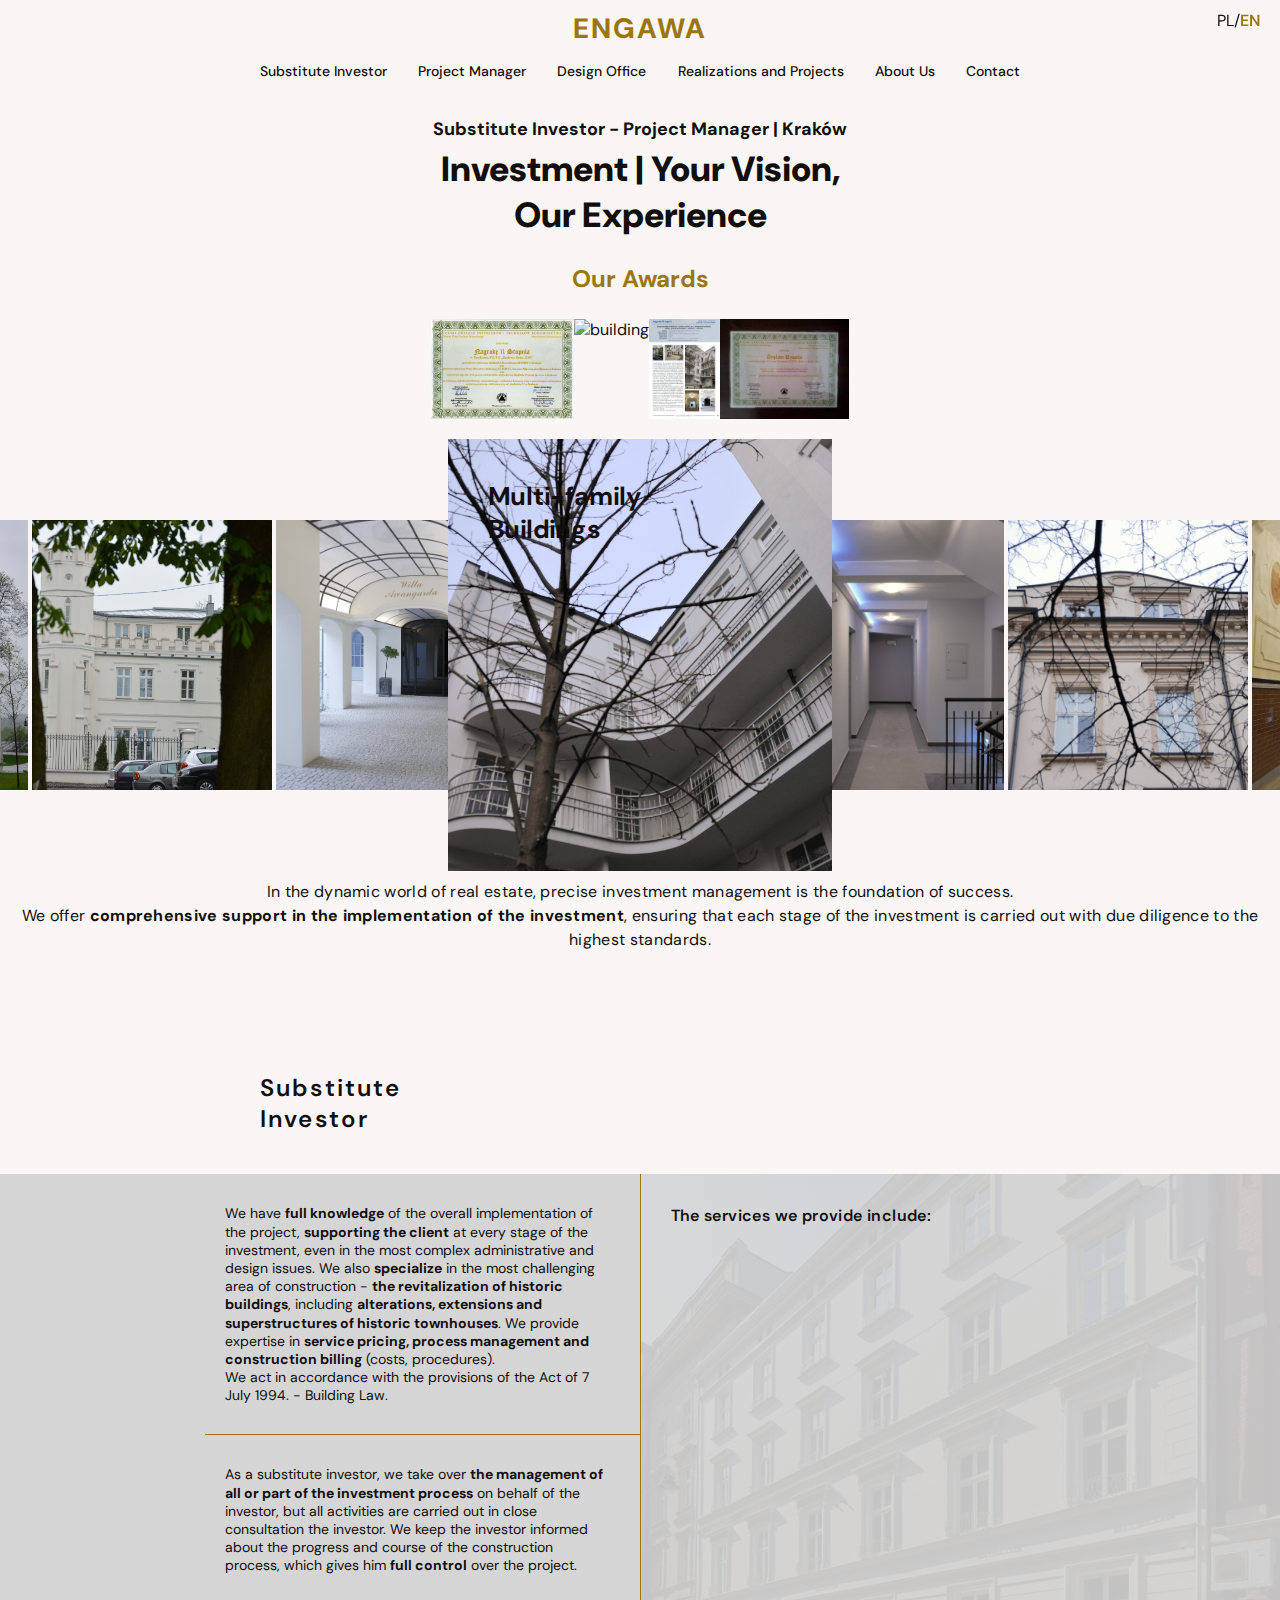
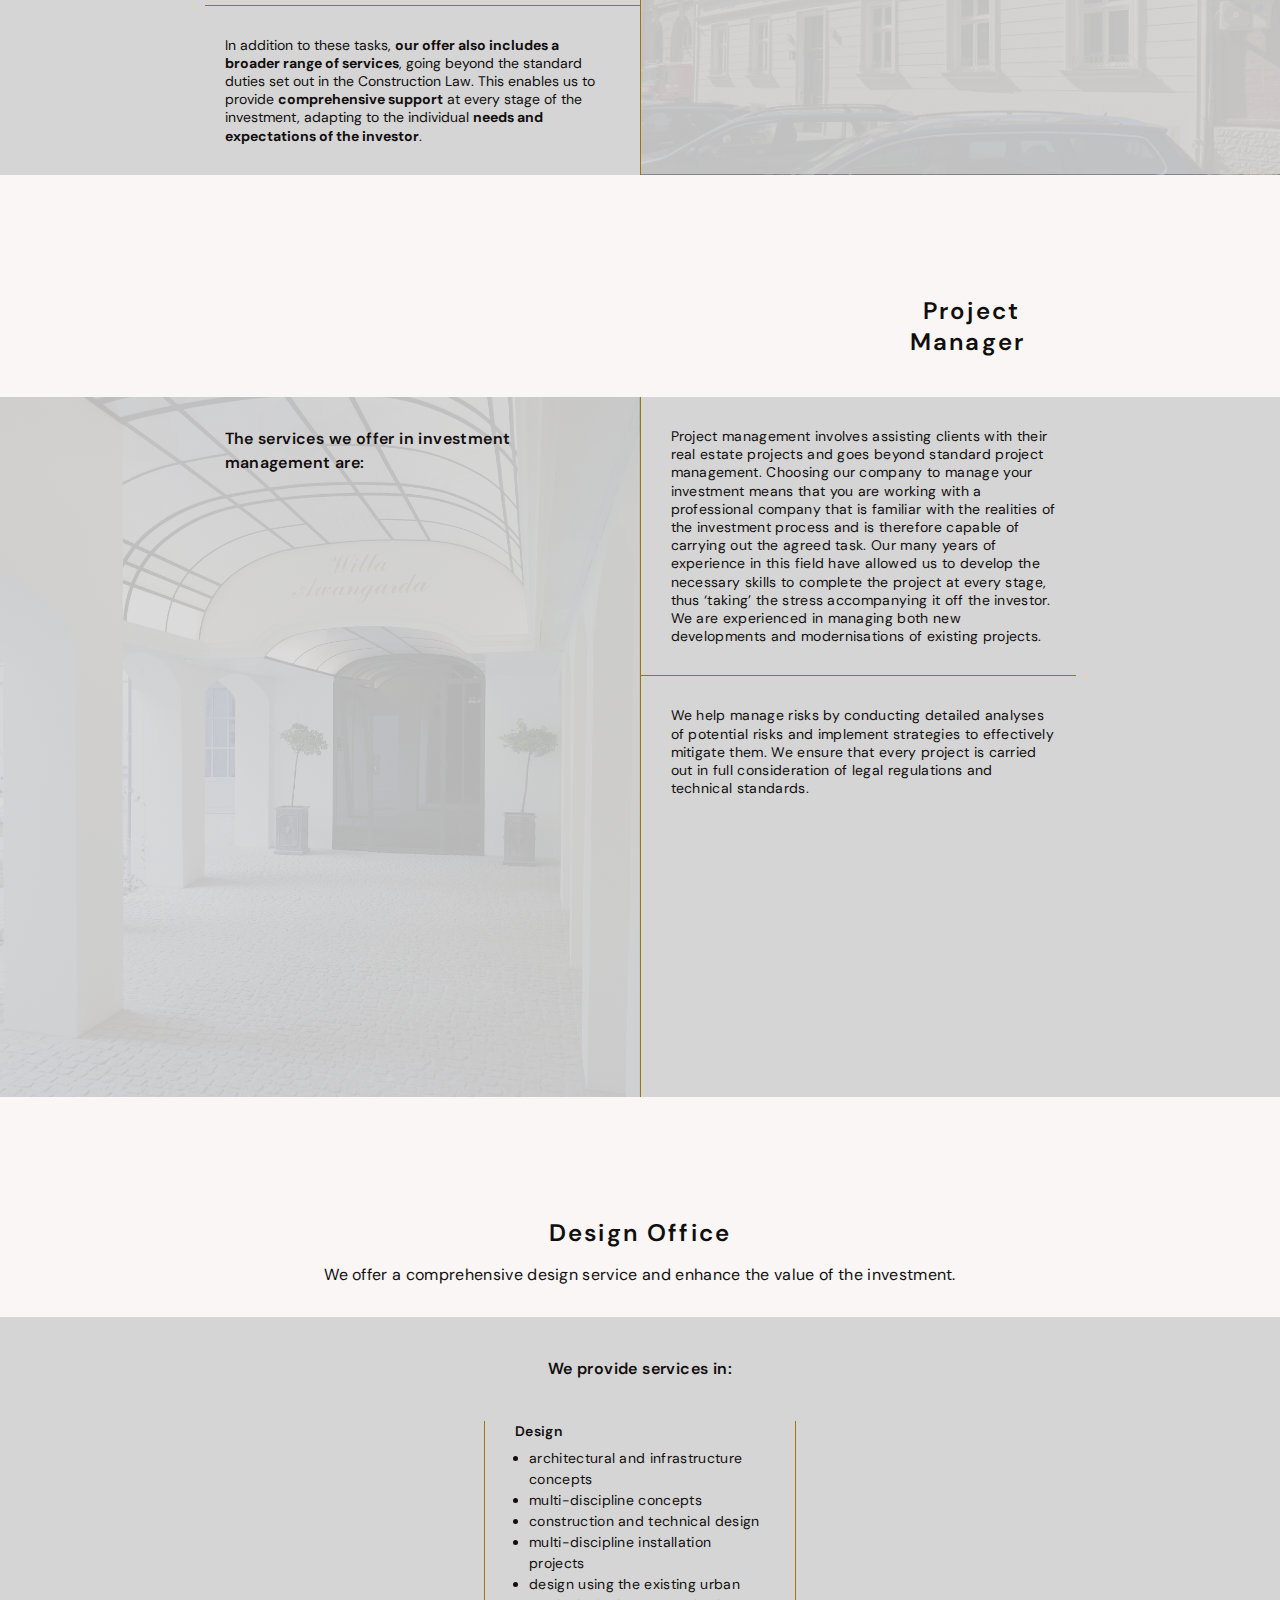
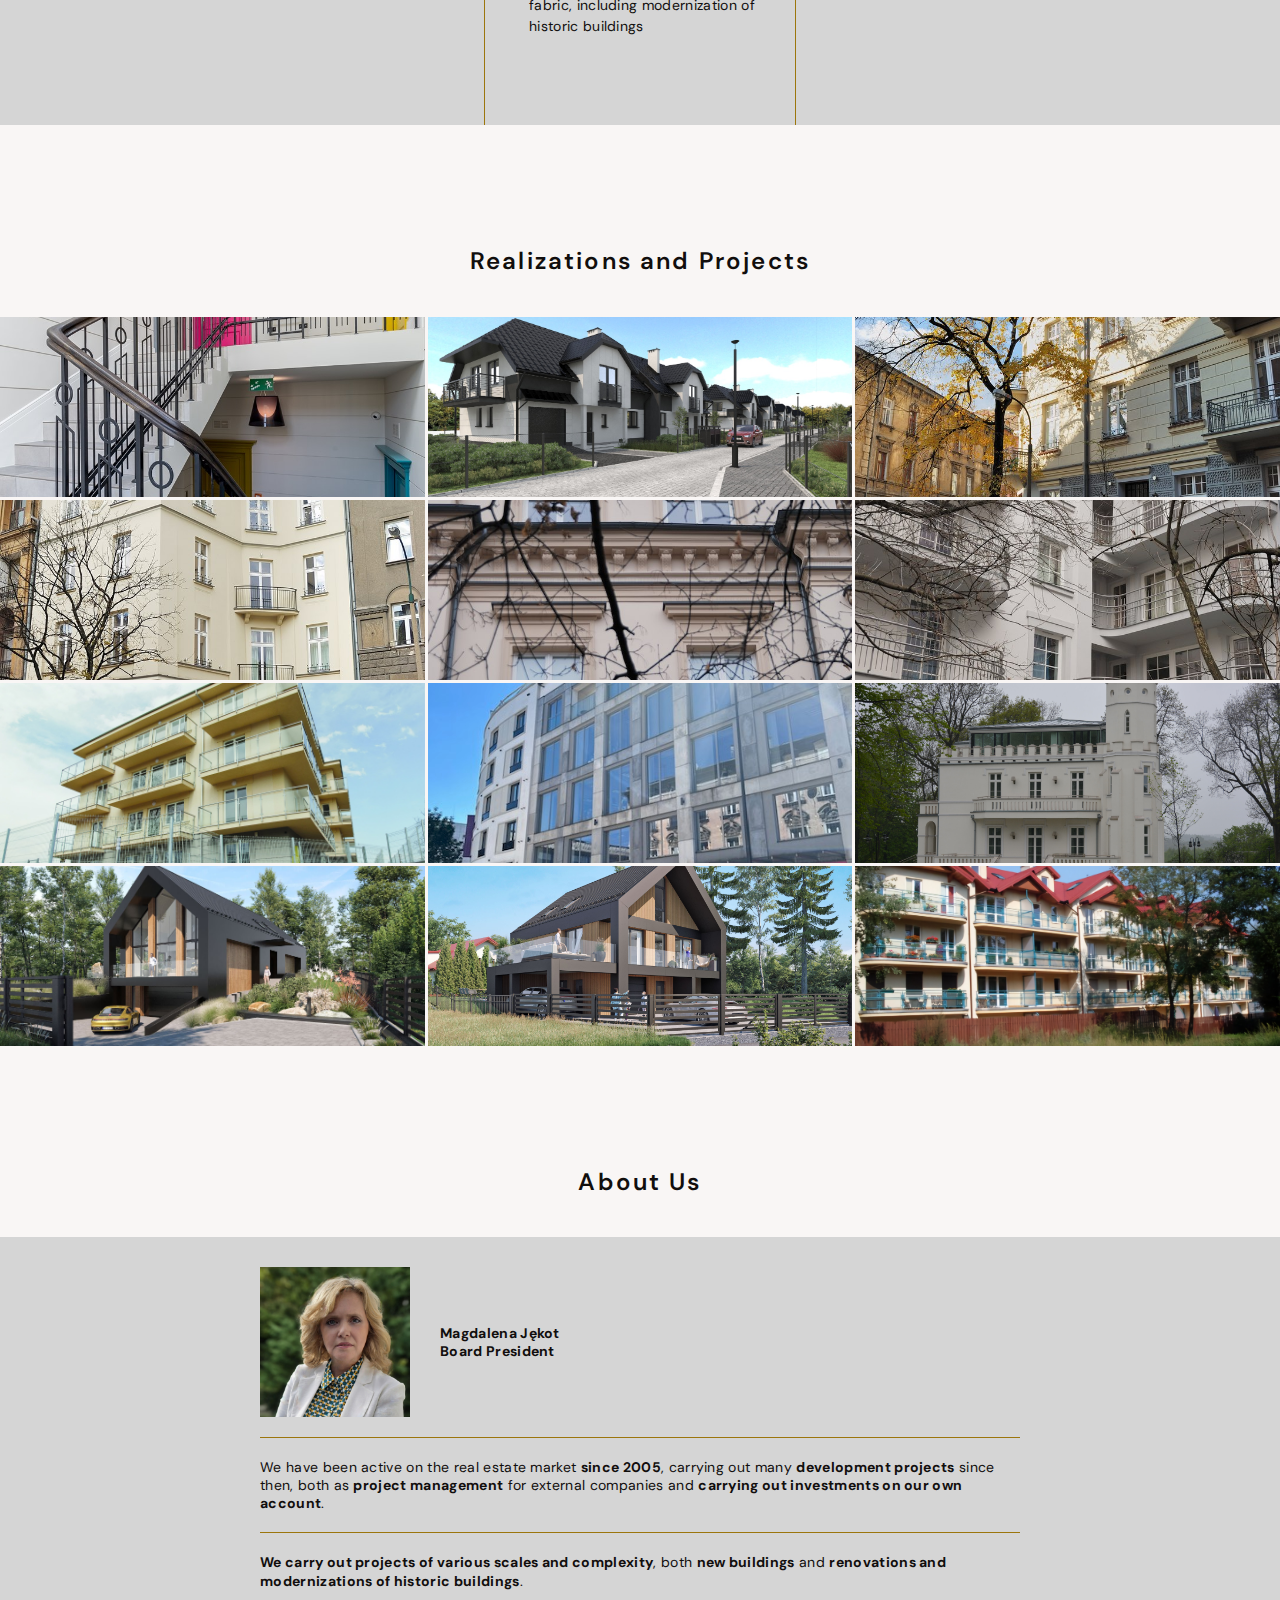
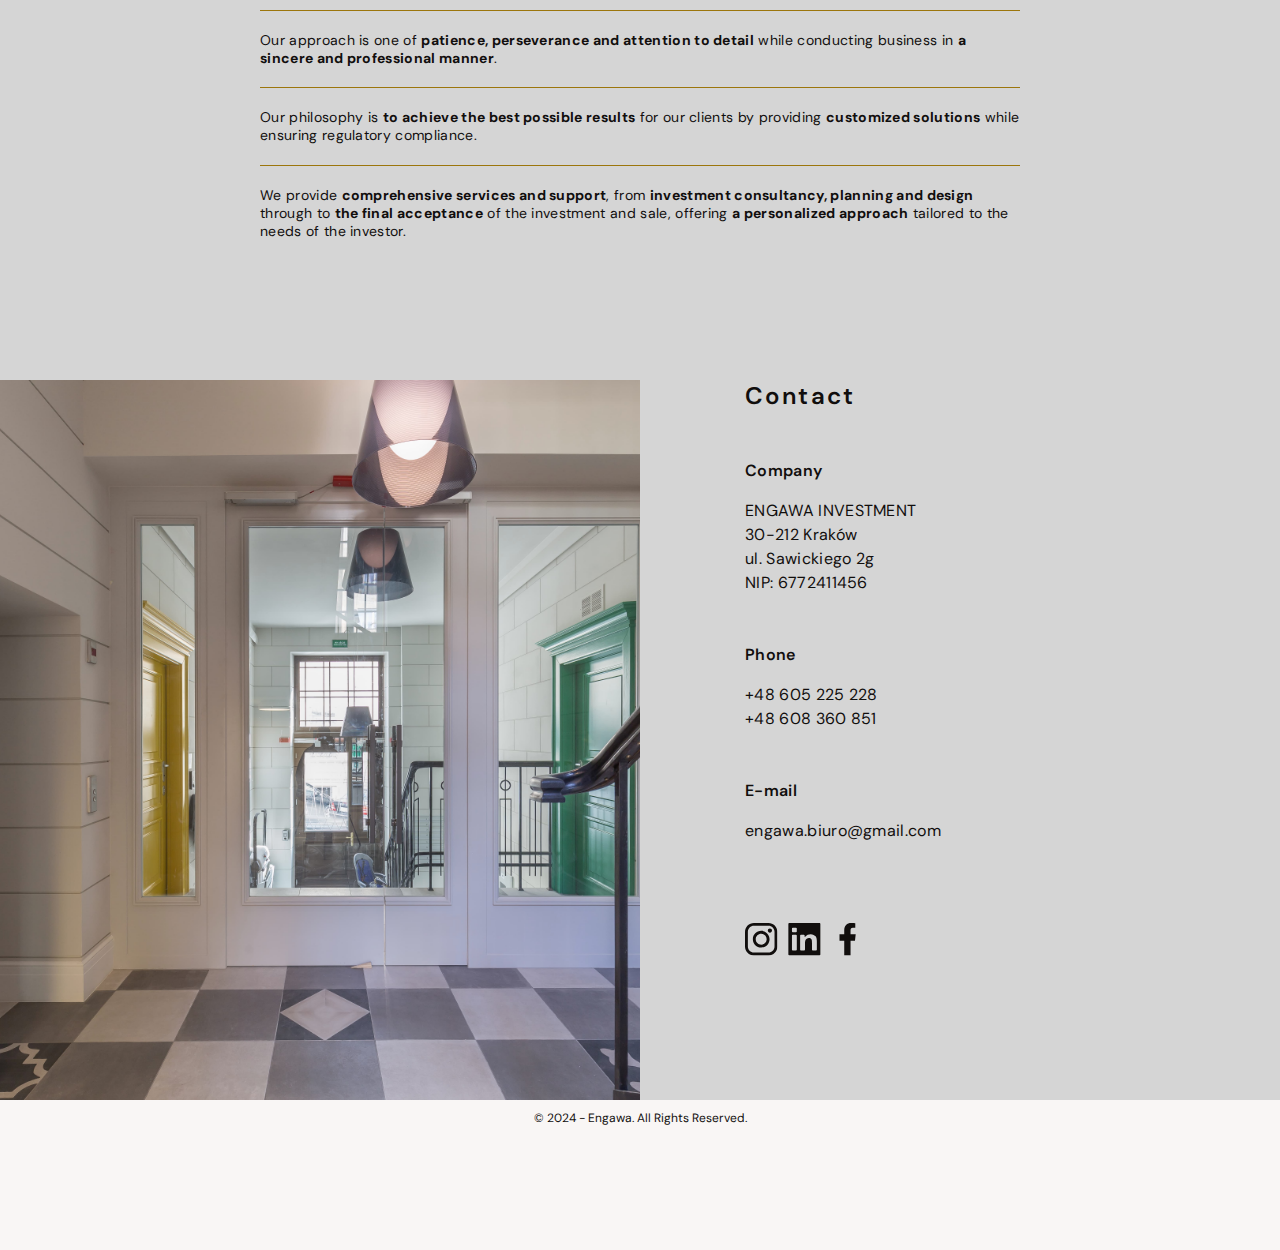
==== commit 17efcf48: "h1 correction" ====
--- a/english.html
+++ b/english.html
@@ -73,8 +73,8 @@
 
     </header>
     <section id="main-page">
-        <h1 class="main-title main-title--english"><span>Substitute Investor - Project
-                Manager | Kraków</span><br>Investment - Your Vision, Our Experience</h1>
+        <h1 class="main-title main-title--english"><span class="main-title__text">Substitute Investor - Project
+                Manager | Kraków</span><br>Investment | Your Vision, Our Experience</h1>
         <h2 class="main-subtitle">Our Awards</h2>
         <ul class="awards">
             <li class="awards__item"><img src="images/nagrody/dyplom.jpg" alt="building"></li>
--- a/css/main.min.css
+++ b/css/main.min.css
@@ -1 +1 @@
-*{margin:0;padding:0}img{display:block}a{text-decoration:none;color:inherit}body{font-family:"DM Sans",system-ui;color:#110e0d;font-size:16px;background-color:#f9f6f5;overflow-x:hidden}.container{max-width:390px;width:100%;margin:0 auto}@media(min-width: 768px){.container{max-width:760px}}@media(min-width: 1440px){.container{max-width:1440px}}header{background-color:#f9f6f5;position:fixed;top:0;left:0;right:0;z-index:20}.header-container{display:-webkit-box;display:-ms-flexbox;display:flex;-webkit-box-align:center;-ms-flex-align:center;align-items:center;-webkit-box-pack:justify;-ms-flex-pack:justify;justify-content:space-between;padding:10px 20px}.logo{font-size:28px;font-weight:800;letter-spacing:2.16px;display:block;-webkit-transition:color .3s ease-in-out;transition:color .3s ease-in-out}.logo:hover,.logo:focus{color:#9c760c}.logo.active{color:#9c760c}.logo.active:hover,.logo.active:focus{cursor:context-menu}.header-contacts{display:-webkit-box;display:-ms-flexbox;display:flex;-webkit-box-align:center;-ms-flex-align:center;align-items:center}.header-contacts__icon{fill:#110e0d;-webkit-transition:fill .3s ease-in-out;transition:fill .3s ease-in-out}.header-contacts__link-icon{display:block;width:32px;height:32px}.header-contacts__link-icon:hover .header-contacts__icon,.header-contacts__link-icon:focus .header-contacts__icon{fill:#9c760c}.language--active{color:#9c760c;font-weight:600}.header-buttons{display:-webkit-box;display:-ms-flexbox;display:flex;gap:15px;-webkit-box-align:center;-ms-flex-align:center;align-items:center}.menu{display:none}.menu-open{background-color:rgba(0,0,0,0);border:none}.menu-open__icon{fill:#110e0d}@media(min-width: 768px){.header-container{-webkit-box-orient:vertical;-webkit-box-direction:normal;-ms-flex-direction:column;flex-direction:column;padding:10px 20px 20px 20px;gap:15px}.header-contacts{display:none}.language{position:fixed;right:20px;top:10px}.menu{display:-webkit-box;display:-ms-flexbox;display:flex;-webkit-box-pack:justify;-ms-flex-pack:justify;justify-content:space-between;width:100%;list-style:none}.menu__item{font-size:14px;color:#110e0d;font-weight:500;-webkit-transition:color .3s ease-in-out;transition:color .3s ease-in-out}.menu__item:hover,.menu__item:focus{color:#9c760c}.menu__item.active{color:#9c760c}.menu__item.active:hover a,.menu__item.active:focus a{cursor:context-menu}.menu-open{display:none}}@media(min-width: 1440px){.header-container{padding:10px 210px 20px 210px}.logo{font-size:36px}.menu__item{font-size:18px}}.mobil-menu{position:fixed;top:0;left:0;z-index:600;width:100vw;height:100vh;background-color:rgba(255,255,255,.7);-webkit-transform:translateX(100%);transform:translateX(100%);visibility:hidden;opacity:0;-webkit-transition:visibility .5s ease-in-out,opacity .5s ease-in-out,-webkit-transform .5s ease-in-out;transition:visibility .5s ease-in-out,opacity .5s ease-in-out,-webkit-transform .5s ease-in-out;transition:transform .5s ease-in-out,visibility .5s ease-in-out,opacity .5s ease-in-out;transition:transform .5s ease-in-out,visibility .5s ease-in-out,opacity .5s ease-in-out,-webkit-transform .5s ease-in-out}.mobil-menu__menu-close{position:absolute;top:15px;right:20px;background-color:rgba(0,0,0,0);border:none}.mobil-menu__menu-close-icon{fill:#110e0d}.mobil-menu__container{width:100%;background:#d5d5d5;padding:10px 20px 20px 20px}.mobil-menu__logo{font-size:28px;font-weight:800;letter-spacing:2.16px;-webkit-transition:color .3s ease-in-out;transition:color .3s ease-in-out}.mobil-menu__logo:hover,.mobil-menu__logo:focus{color:#9c760c}.mobil-menu__logo.active{color:#9c760c}.mobil-menu__logo.active:hover,.mobil-menu__logo.active:focus{cursor:context-menu}.mobile-nav{display:-webkit-box;display:-ms-flexbox;display:flex;-webkit-box-orient:vertical;-webkit-box-direction:normal;-ms-flex-direction:column;flex-direction:column;gap:15px;height:100%;list-style:none;margin-top:60px}.mobile-nav__link{color:#110e0d;font-weight:600;font-size:18px;-webkit-transition:color .3s ease-in-out;transition:color .3s ease-in-out}.mobile-nav__link:hover,.mobile-nav__link:focus{color:#9c760c}.mobile-nav__link.active{color:#9c760c}.mobile-nav__link.active:hover a,.mobile-nav__link.active:focus a{cursor:context-menu}.is-open{-webkit-transform:translateX(0);transform:translateX(0);visibility:visible;opacity:1}body #main-page{overflow-x:hidden}#main-page{padding-top:80px}.main-title{text-align:center;font-size:20px;font-weight:900;margin-bottom:25px;max-width:280px;width:100%;text-align:center;margin:0 auto;margin-bottom:25px}.main-title span{font-weight:700;font-size:14px}.main-subtitle{text-align:center;font-size:18px;font-weight:700;margin-bottom:15px;color:#9c760c}.awards{display:-webkit-box;display:-ms-flexbox;display:flex;-webkit-box-pack:center;-ms-flex-pack:center;justify-content:center;-webkit-box-align:center;-ms-flex-align:center;align-items:center;height:70px;list-style:none;position:relative}.awards__item{height:70px;-webkit-transition:-webkit-transform .3s ease-in-out;transition:-webkit-transform .3s ease-in-out;transition:transform .3s ease-in-out;transition:transform .3s ease-in-out, -webkit-transform .3s ease-in-out}.awards__item img{width:auto;height:100%;-o-object-fit:cover;object-fit:cover;-webkit-transition:-webkit-transform .3s ease-in-out;transition:-webkit-transform .3s ease-in-out;transition:transform .3s ease-in-out;transition:transform .3s ease-in-out, -webkit-transform .3s ease-in-out}.awards__item:hover img,.awards__item:focus img{-webkit-transform:scale(1.4);transform:scale(1.4);z-index:15}.carousel{width:100%;margin:65px 0 60px 0}.carousel__track{display:-webkit-box;display:-ms-flexbox;display:flex;-webkit-transition:-webkit-transform .5s ease-in-out;transition:-webkit-transform .5s ease-in-out;transition:transform .5s ease-in-out;transition:transform .5s ease-in-out, -webkit-transform .5s ease-in-out}.carousel__item{width:150px;height:170px;overflow:hidden;position:relative;-webkit-box-flex:0;-ms-flex:0 0 auto;flex:0 0 auto;-webkit-transition:-webkit-transform .5s ease-in-out;transition:-webkit-transform .5s ease-in-out;transition:transform .5s ease-in-out;transition:transform .5s ease-in-out, -webkit-transform .5s ease-in-out}.carousel__item img{width:100%;height:100%;-o-object-fit:cover;object-fit:cover}.carousel__item p{position:absolute;font-size:12px;top:15px;left:15px;font-weight:700;visibility:hidden;opacity:0;-webkit-transition:visibility .5s ease-in-out,opacity .5s ease-in-out;transition:visibility .5s ease-in-out,opacity .5s ease-in-out}.carousel__item.swiper-slide-active{-webkit-transform:scale(1.6);transform:scale(1.6);z-index:10}.carousel__item.swiper-slide-active p{visibility:visible;opacity:1}.main-description{text-align:center;line-height:1.3;letter-spacing:.32px;padding:0 20px}@media(min-width: 768px){#main-page{padding-top:100px}.main-title{font-size:35px;margin-bottom:25px;max-width:500px}.main-title--english{max-width:450px}.main-title span{font-size:18px}.main-subtitle{font-size:24px;margin-bottom:25px}.awards{height:100px}.awards__item{height:100px}.carousel{margin:101px 0 90px 0}.carousel__item{width:240px;height:270px}.carousel__item p{top:25px;left:25px;font-weight:700;font-size:16px}.carousel__item.swiper-slide-active{-webkit-transform:scale(1.6);transform:scale(1.6)}.main-description{line-height:1.5}}@media(min-width: 1440px){#main-page{padding-top:110px}.main-title{font-size:40px;max-width:100%}.main-title span{font-size:24px}.main-subtitle{font-size:28px}.carousel{position:relative;margin:101px 0 90px 0}.carousel__item{width:240px;height:270px}.carousel__item p{top:25px;left:25px;font-weight:700;font-size:16px}.carousel__item.swiper-slide-active{-webkit-transform:scale(1.6);transform:scale(1.6)}.carousel::before,.carousel::after{content:"";position:absolute;top:0;bottom:0;width:100px;pointer-events:none;background:-webkit-gradient(linear, left top, right top, from(rgb(255, 255, 255)), to(rgba(255, 255, 255, 0)));background:linear-gradient(to right, rgb(255, 255, 255), rgba(255, 255, 255, 0));z-index:1}.carousel::before{left:0}.carousel::after{right:0;-webkit-transform:rotate(180deg);transform:rotate(180deg)}.main-description{line-height:1.5;padding:0}}#investor{padding-top:80px}.investor-container{padding:0 20px}.investor-title{font-size:24px;line-height:1.3;max-width:130px;width:100%;font-weight:600;letter-spacing:2.16px;margin-bottom:40px}.investor{width:100%;background-color:#d5d5d5;display:-webkit-box;display:-ms-flexbox;display:flex;-webkit-box-orient:vertical;-webkit-box-direction:normal;-ms-flex-direction:column;flex-direction:column;line-height:1.3;font-size:14px}.investor__descriptions{max-width:390px;width:100%;margin:0 auto}.investor__text{padding:25px 20px 25px 20px}.investor__text:not(:last-child){border-bottom:1px solid #9c760c}.investor__services{padding-top:30px;width:100%;background-image:-webkit-gradient(linear, left top, left bottom, from(rgba(213, 213, 213, 0.9)), to(rgba(213, 213, 213, 0.9))),url("../images/zacisze/0251.jpg");background-image:linear-gradient(rgba(213, 213, 213, 0.9), rgba(213, 213, 213, 0.9)),url("../images/zacisze/0251.jpg");background-repeat:no-repeat;background-size:cover;background-position:center center;overflow:hidden}.investor__services-title{font-size:16px;font-weight:600;line-height:1.5;letter-spacing:.4px;max-width:390px;width:100%;padding-right:20px;padding-left:20px;margin:0 auto;margin-bottom:20px}.investor__list-container{width:100%}.investor__list{width:100%}.investor__item{width:100%}.investor__item:not(:last-child){border-bottom:1px solid #9c760c}.investor__item p{padding-left:20px;padding-right:20px;padding-top:12px;padding-bottom:12px;max-width:390px;width:100%;margin:0 auto}@media(min-width: 768px){#investor{padding-top:120px}.investor{-webkit-box-orient:horizontal;-webkit-box-direction:normal;-ms-flex-direction:row;flex-direction:row}.investor__descriptions{border-right:1px solid #9c760c;max-width:50%;margin:0}.investor__text{padding:30px 30px 30px 20px;max-width:385px;width:100%;margin-left:auto}.investor__services-title{margin:0;max-width:385px;width:100%;padding-left:30px;padding-right:20px;margin-bottom:18px}.investor__list-container{position:relative}.investor__list{position:absolute;-webkit-transform:translateY(100%);transform:translateY(100%);opacity:0;-webkit-transition:-webkit-transform 1.5s ease-in-out;transition:-webkit-transform 1.5s ease-in-out;transition:transform 1.5s ease-in-out;transition:transform 1.5s ease-in-out, -webkit-transform 1.5s ease-in-out}.investor__list.visible{-webkit-transform:translateY(0);transform:translateY(0);opacity:1}.investor__item p{padding-right:20px;padding-left:30px;max-width:385px;margin:0}}@media(min-width: 1440px){#investor{padding-top:150px;padding-bottom:630px;position:relative}.investor-container{padding:0 44px}.investor-title{font-size:42px;max-width:220px;padding:0;margin-bottom:0}.investor{font-size:16px;position:absolute;left:50%;top:150px;-webkit-transform:translateX(-376px);transform:translateX(-376px);-webkit-box-orient:horizontal;-webkit-box-direction:normal;-ms-flex-direction:row;flex-direction:row;line-height:1.5;letter-spacing:.32px}.investor__descriptions{max-width:700px}.investor__text{padding:40px 50px 40px 60px;max-width:100%;width:100%;margin-left:0}.investor__services{padding-top:40px}.investor__services-title{font-size:20px;max-width:360px;width:100%;padding-left:50px;padding-right:0;margin-bottom:27px}.investor__item p{padding-right:0;padding-left:50px;max-width:360px}}#manager{padding-top:80px}.manager-container{padding:0 20px}.manager-title{font-size:24px;line-height:1.3;max-width:110px;width:100%;font-weight:600;letter-spacing:2.16px;text-align:right;margin-left:auto;margin-bottom:40px}.manager{width:100%;background-color:#d5d5d5;display:-webkit-box;display:-ms-flexbox;display:flex;-webkit-box-orient:vertical;-webkit-box-direction:normal;-ms-flex-direction:column;flex-direction:column;line-height:1.3;letter-spacing:.32px;font-size:14px;margin:0 auto}.manager__descriptions{max-width:390px;width:100%;margin:0 auto}.manager__text{padding:25px 20px 25px 20px}.manager__text:not(:last-child){border-bottom:1px solid #9c760c}.manager__services{padding-top:30px;width:100%;background-image:-webkit-gradient(linear, left top, left bottom, from(rgba(213, 213, 213, 0.85)), to(rgba(213, 213, 213, 0.85))),url("../images/jozefinska-galeria/0248.jpg");background-image:linear-gradient(rgba(213, 213, 213, 0.85), rgba(213, 213, 213, 0.85)),url("../images/jozefinska-galeria/0248.jpg");background-repeat:no-repeat;background-size:cover;background-position:center center;overflow:hidden}.manager__services-title{font-size:16px;font-weight:600;line-height:1.5;letter-spacing:.4px;max-width:390px;width:100%;padding-right:20px;padding-left:20px;margin:0 auto;margin-bottom:20px}.manager__list-container{width:100%}.manager__list{width:100%}.manager__item{width:100%}.manager__item:not(:last-child){border-bottom:1px solid #9c760c}.manager__item p{padding:8px 20px;max-width:390px;width:100%;margin:0 auto}@media(min-width: 768px){#manager{padding-top:120px}.manager{-webkit-box-orient:horizontal;-webkit-box-direction:normal;-ms-flex-direction:row;flex-direction:row}.manager__descriptions{border-left:1px solid #9c760c;max-width:50%;margin:0;padding-bottom:270px}.manager__text{padding:30px 20px 30px 30px;max-width:385px;width:100%}.manager__services-title{margin:0;max-width:385px;width:100%;padding-left:20px;padding-right:30px;margin-bottom:18px;margin-left:auto}.manager__list-container{position:relative}.manager__list{position:absolute;-webkit-transform:translateY(100%);transform:translateY(100%);opacity:0;-webkit-transition:-webkit-transform 1.5s ease-in-out;transition:-webkit-transform 1.5s ease-in-out;transition:transform 1.5s ease-in-out;transition:transform 1.5s ease-in-out, -webkit-transform 1.5s ease-in-out}.manager__list.visible{-webkit-transform:translateY(0);transform:translateY(0);opacity:1}.manager__item p{padding-right:30px;padding-left:20px;max-width:385px;margin:0;margin-left:auto}}@media(min-width: 1440px){#manager{padding-top:150px;padding-bottom:780px;position:relative}.manager-container{padding:0 44px}.manager-title{font-size:42px;max-width:220px;margin-bottom:0}.manager{font-size:16px;position:absolute;width:100%;background-color:#d5d5d5;left:-50%;top:150px;-webkit-transform:translateX(376px);transform:translateX(376px);-webkit-box-orient:horizontal;-webkit-box-direction:normal;-ms-flex-direction:row;flex-direction:row;line-height:1.5;margin:0}.manager__descriptions{max-width:460px;width:100%;padding-bottom:140px;margin:0}.manager__descriptions--english{padding-bottom:185px}.manager__text{padding:40px 50px 40px 60px;max-width:100%;width:100%}.manager__services{padding-top:40px;width:100%}.manager__services-title{font-size:20px;max-width:590px;padding-right:60px;margin-bottom:27px;padding-left:0}.manager__item p{padding:8px 0;padding-right:60px;max-width:590px}}#design-office{padding-top:80px}.design-title{font-size:24px;line-height:1.3;font-weight:600;letter-spacing:2.16px;text-align:center}.design-subtitle{line-height:1.5;letter-spacing:.32px;text-align:center;margin:15px auto 30px auto;max-width:390px;width:100%;padding:0 20px}.design{width:100%;background-color:#d5d5d5;line-height:1.5;letter-spacing:.32px;font-size:14px;background-image:-webkit-gradient(linear, left top, left bottom, from(rgba(213, 213, 213, 0.85)), to(rgba(213, 213, 213, 0.85))),url("../images/ruczaj/170003.jpg");background-image:linear-gradient(rgba(213, 213, 213, 0.85), rgba(213, 213, 213, 0.85)),url("../images/ruczaj/170003.jpg");background-repeat:no-repeat;background-size:cover;background-position:center center;padding-top:30px}.design__title{font-size:16px;font-weight:600;line-height:1.5;letter-spacing:.4px;max-width:390px;width:100%;padding:0 20px;margin:0 auto;margin-bottom:30px}.design__description{display:-webkit-box;display:-ms-flexbox;display:flex;-webkit-box-orient:vertical;-webkit-box-direction:normal;-ms-flex-direction:column;flex-direction:column;max-width:390px;width:100%;padding:0 20px;margin:0 auto}.design__text-left div{padding-bottom:18px}.design__text-center{padding-bottom:18px}.design__text-right div{padding-bottom:18px}.design__text-title-center{font-weight:600;margin-bottom:6px}.design__text-title-right{font-weight:600;margin-bottom:6px}.design__text-title-left{font-weight:600;margin-bottom:6px}.design__text-item{margin-left:14px}@media(min-width: 768px){#design-office{padding-top:120px}.design-subtitle{max-width:768px}.design{padding-top:40px}.design__title{font-weight:600;line-height:1.5;letter-spacing:.4px;text-align:center;margin:0;margin-bottom:40px;max-width:100%;padding:0}.design__description{-webkit-box-orient:horizontal;-webkit-box-direction:normal;-ms-flex-direction:row;flex-direction:row;-webkit-box-pack:center;-ms-flex-pack:center;justify-content:center;max-width:100%;padding:0;margin:0}.design__text-left{-webkit-box-flex:1;-ms-flex-positive:1;flex-grow:1}.design__text-left div{display:-webkit-box;display:-ms-flexbox;display:flex;-webkit-box-orient:vertical;-webkit-box-direction:normal;-ms-flex-direction:column;flex-direction:column;-webkit-box-align:end;-ms-flex-align:end;align-items:flex-end;padding-bottom:20px;-webkit-transform:translateX(-100%);transform:translateX(-100%);-webkit-transition:-webkit-transform .8s ease-out;transition:-webkit-transform .8s ease-out;transition:transform .8s ease-out;transition:transform .8s ease-out, -webkit-transform .8s ease-out}.design__text-left div:not(:last-child){border-bottom:1px solid #9c760c}.design__text-left div:not(:first-child){padding-top:20px}.design__text-center{max-width:250px;width:100%;padding:0 30px;border-right:1px solid #9c760c;border-left:1px solid #9c760c}.design__text-right{-webkit-box-flex:1;-ms-flex-positive:1;flex-grow:1;padding-bottom:0}.design__text-right div{-webkit-transform:translateX(100%);transform:translateX(100%);-webkit-transition:-webkit-transform .8s ease-out;transition:-webkit-transform .8s ease-out;transition:transform .8s ease-out;transition:transform .8s ease-out, -webkit-transform .8s ease-out}.design__text-right div:not(:last-child){border-bottom:1px solid #9c760c;padding-bottom:20px}.design__text-right div:not(:first-child){padding-top:20px}.design__text-title-right{max-width:235px;padding-left:30px;width:100%}.design__text-title-left{padding-right:30px;max-width:235px;width:100%}.design__text-list-left{max-width:235px;width:100%;padding-right:30px}.design__text-list-right{max-width:235px;width:100%;padding-left:30px}.design__text-left div.slide-in-left{-webkit-transform:translateX(0);transform:translateX(0)}.design__text-right div.slide-in-right{-webkit-transform:translateX(0);transform:translateX(0)}}@media(min-width: 1440px){#design-office{padding-top:150px}.design-title{font-size:42px}.design-subtitle{margin:40px 0 60px 0;max-width:100%;padding:0}.design{font-size:16px}.design__title{font-size:20px}.design__text-center{max-width:300px;padding:0 40px}.design__text-title-right{max-width:300px;padding-left:40px}.design__text-title-left{padding-right:40px;max-width:300px}.design__text-list-left{max-width:300px;padding-right:40px}.design__text-list-right{max-width:300px;padding-left:40px}}#realizations{padding-top:80px}.realizations-title{font-size:24px;line-height:1.3;font-weight:600;letter-spacing:2.16px;text-align:center;margin-bottom:40px}.realizations{width:100vw;list-style:none;display:grid;grid-template-columns:repeat(2, 1fr);grid-template-rows:repeat(6, auto);gap:3px;margin:0 auto}.realizations__item{position:relative;overflow:hidden;height:100%;background-color:#d5d5d5}.realizations__item img{width:100%;height:120px;-o-object-fit:cover;object-fit:cover}.realizations__item div{position:absolute;top:0;left:0;width:100%;height:100%;background-image:-webkit-gradient(linear, left top, left bottom, from(rgba(213, 213, 213, 0.85)), to(rgba(213, 213, 213, 0.85)));background-image:linear-gradient(rgba(213, 213, 213, 0.85), rgba(213, 213, 213, 0.85));z-index:5;display:-webkit-box;display:-ms-flexbox;display:flex;-webkit-box-align:center;-ms-flex-align:center;align-items:center;padding-left:20px;font-size:14px;font-weight:600;line-height:1.3;letter-spacing:.32px;visibility:hidden;opacity:0;-webkit-transition:visibility .5s ease-in-out,opacity .5s ease-in-out;transition:visibility .5s ease-in-out,opacity .5s ease-in-out}.realizations__item:hover div{visibility:visible;opacity:1}@media(min-width: 768px){#realizations{padding-top:120px}.realizations{grid-template-columns:repeat(3, 1fr);grid-template-rows:repeat(4, auto)}.realizations__item img{height:180px}.realizations__item div{font-size:16px}}@media(min-width: 1440px){#realizations{padding-top:150px}.realizations-title{font-size:42px;margin-bottom:60px}.realizations{grid-template-columns:repeat(6, 1fr);grid-template-rows:repeat(2, auto);gap:4px}.realizations__item img{height:300px}.realizations__item div{padding-left:30px;font-size:20px}}#about{padding-top:80px}.about-title{font-size:24px;line-height:1.3;font-weight:600;letter-spacing:2.16px;text-align:center;margin-bottom:40px}.about-container{padding:0 20px}.about{font-size:14px;width:100%;background-color:#d5d5d5;padding-top:10px}.about__list{display:grid;grid-template-columns:repeat(1, 1fr);line-height:1.3;letter-spacing:.32px;list-style:none}.about__item{padding:20px 0}.about__item:not(:last-child){border-bottom:1px solid #9c760c}.about__picture{height:150px;width:150px;margin-right:30px}.about__picture img{height:100%;width:100%;-o-object-fit:cover;object-fit:cover}.about__picture-container{display:-webkit-box;display:-ms-flexbox;display:flex;-webkit-box-align:center;-ms-flex-align:center;align-items:center}@media(min-width: 768px){#about{padding-top:120px}#about__picture{margin-right:40px}}@media(min-width: 1440px){#about{padding-top:200px}.about-title{font-size:42px;margin-bottom:100px}.about-container{padding:0}.about{padding:40px 0;font-size:16px}.about__list{grid-template-columns:repeat(3, 1fr);gap:40px 0;line-height:1.5}.about__item{padding:8px 44px 0 44px;height:164px}.about__item:not(:nth-child(1)):not(:nth-child(4)){border-left:1px solid #9c760c}.about__item:not(:last-child){border-bottom:none}}#contact{background-color:#d5d5d5;padding-top:80px}.footer-container{display:-webkit-box;display:-ms-flexbox;display:flex;-webkit-box-orient:vertical;-webkit-box-direction:normal;-ms-flex-direction:column;flex-direction:column}.picture{width:100%;height:400px;background-color:#d5d5d5;background-image:url("../images/zacisze/0170.jpg");background-repeat:no-repeat;background-size:cover;background-position:center center;overflow:hidden}.contact{width:100%;padding-left:20px;padding-bottom:16px}.contact__title{font-size:24px;line-height:1.3;font-weight:600;letter-spacing:2.16px;margin-top:20px}.contact__description{font-size:14px;line-height:1.5;letter-spacing:.32px}.contact__name{font-weight:600;margin:24px 0 8px 0}.contact__link{-webkit-transition:color .3s ease-in-out;transition:color .3s ease-in-out}.contact__link:hover,.contact__link:focus{color:#9c760c}.contact__socialmedia{display:-webkit-box;display:-ms-flexbox;display:flex;gap:12px;margin-top:30px;height:36px;-webkit-transform:scale(0.9);transform:scale(0.9);-webkit-transform-origin:top left;transform-origin:top left}.contact__link-icon{width:36px;height:36px}.contact__link-icon:hover .contact__icon,.contact__link-icon:focus .contact__icon{fill:#9c760c}.contact__icon{fill:#110e0d;-webkit-transition:fill .3s ease-in-out;transition:fill .3s ease-in-out}.copyrights{text-align:center;font-size:12px;background-color:#f9f6f5;height:40px;padding-top:10px}@media(min-width: 768px){#contact{padding-top:120px;position:relative}.footer-container{padding-right:100px;-webkit-box-orient:horizontal;-webkit-box-direction:normal;-ms-flex-direction:row;flex-direction:row;-webkit-box-pack:end;-ms-flex-pack:end;justify-content:flex-end}.picture{position:absolute;width:50%;height:720px;background-color:#d5d5d5;right:50%;top:120px;background-image:url("../images/zacisze/0170.jpg");background-repeat:no-repeat;background-size:cover;background-position:center center;overflow:hidden}.contact{max-width:225px;width:100%;height:720px;padding-left:0;padding-bottom:0}.contact__title{margin-bottom:32px;margin-top:0}.contact__description{font-size:16px;line-height:1.5;letter-spacing:.32px}.contact__name{margin:48px 0 16px 0}.contact__socialmedia{margin-top:80px}.copyrights{height:140px}}@media(min-width: 1440px){#contact{padding-top:150px}.footer-container{padding-right:355px}.picture{top:150px}.contact__title{font-size:42px}.contact__description{font-size:18px}.contact__socialmedia{-webkit-transform:scale(1);transform:scale(1)}}/*# sourceMappingURL=main.min.css.map */+*{margin:0;padding:0}img{display:block}a{text-decoration:none;color:inherit}body{font-family:"DM Sans",system-ui;color:#110e0d;font-size:16px;background-color:#f9f6f5;overflow-x:hidden}.container{max-width:390px;width:100%;margin:0 auto}@media(min-width: 768px){.container{max-width:760px}}@media(min-width: 1440px){.container{max-width:1440px}}header{background-color:#f9f6f5;position:fixed;top:0;left:0;right:0;z-index:20}.header-container{display:-webkit-box;display:-ms-flexbox;display:flex;-webkit-box-align:center;-ms-flex-align:center;align-items:center;-webkit-box-pack:justify;-ms-flex-pack:justify;justify-content:space-between;padding:10px 20px}.logo{font-size:28px;font-weight:800;letter-spacing:2.16px;display:block;-webkit-transition:color .3s ease-in-out;transition:color .3s ease-in-out}.logo:hover,.logo:focus{color:#9c760c}.logo.active{color:#9c760c}.logo.active:hover,.logo.active:focus{cursor:context-menu}.header-contacts{display:-webkit-box;display:-ms-flexbox;display:flex;-webkit-box-align:center;-ms-flex-align:center;align-items:center}.header-contacts__icon{fill:#110e0d;-webkit-transition:fill .3s ease-in-out;transition:fill .3s ease-in-out}.header-contacts__link-icon{display:block;width:32px;height:32px}.header-contacts__link-icon:hover .header-contacts__icon,.header-contacts__link-icon:focus .header-contacts__icon{fill:#9c760c}.language--active{color:#9c760c;font-weight:600}.header-buttons{display:-webkit-box;display:-ms-flexbox;display:flex;gap:15px;-webkit-box-align:center;-ms-flex-align:center;align-items:center}.menu{display:none}.menu-open{background-color:rgba(0,0,0,0);border:none}.menu-open__icon{fill:#110e0d}@media(min-width: 768px){.header-container{-webkit-box-orient:vertical;-webkit-box-direction:normal;-ms-flex-direction:column;flex-direction:column;padding:10px 20px 20px 20px;gap:15px}.header-contacts{display:none}.language{position:fixed;right:20px;top:10px}.menu{display:-webkit-box;display:-ms-flexbox;display:flex;-webkit-box-pack:justify;-ms-flex-pack:justify;justify-content:space-between;width:100%;list-style:none}.menu__item{font-size:14px;color:#110e0d;font-weight:500;-webkit-transition:color .3s ease-in-out;transition:color .3s ease-in-out}.menu__item:hover,.menu__item:focus{color:#9c760c}.menu__item.active{color:#9c760c}.menu__item.active:hover a,.menu__item.active:focus a{cursor:context-menu}.menu-open{display:none}}@media(min-width: 1440px){.header-container{padding:10px 210px 20px 210px}.logo{font-size:36px}.menu__item{font-size:18px}}.mobil-menu{position:fixed;top:0;left:0;z-index:600;width:100vw;height:100vh;background-color:rgba(255,255,255,.7);-webkit-transform:translateX(100%);transform:translateX(100%);visibility:hidden;opacity:0;-webkit-transition:visibility .5s ease-in-out,opacity .5s ease-in-out,-webkit-transform .5s ease-in-out;transition:visibility .5s ease-in-out,opacity .5s ease-in-out,-webkit-transform .5s ease-in-out;transition:transform .5s ease-in-out,visibility .5s ease-in-out,opacity .5s ease-in-out;transition:transform .5s ease-in-out,visibility .5s ease-in-out,opacity .5s ease-in-out,-webkit-transform .5s ease-in-out}.mobil-menu__menu-close{position:absolute;top:15px;right:20px;background-color:rgba(0,0,0,0);border:none}.mobil-menu__menu-close-icon{fill:#110e0d}.mobil-menu__container{width:100%;background:#d5d5d5;padding:10px 20px 20px 20px}.mobil-menu__logo{font-size:28px;font-weight:800;letter-spacing:2.16px;-webkit-transition:color .3s ease-in-out;transition:color .3s ease-in-out}.mobil-menu__logo:hover,.mobil-menu__logo:focus{color:#9c760c}.mobil-menu__logo.active{color:#9c760c}.mobil-menu__logo.active:hover,.mobil-menu__logo.active:focus{cursor:context-menu}.mobile-nav{display:-webkit-box;display:-ms-flexbox;display:flex;-webkit-box-orient:vertical;-webkit-box-direction:normal;-ms-flex-direction:column;flex-direction:column;gap:15px;height:100%;list-style:none;margin-top:60px}.mobile-nav__link{color:#110e0d;font-weight:600;font-size:18px;-webkit-transition:color .3s ease-in-out;transition:color .3s ease-in-out}.mobile-nav__link:hover,.mobile-nav__link:focus{color:#9c760c}.mobile-nav__link.active{color:#9c760c}.mobile-nav__link.active:hover a,.mobile-nav__link.active:focus a{cursor:context-menu}.is-open{-webkit-transform:translateX(0);transform:translateX(0);visibility:visible;opacity:1}body #main-page{overflow-x:hidden}#main-page{padding-top:80px}.main-title{text-align:center;font-size:20px;font-weight:900;margin-bottom:25px;max-width:280px;width:100%;text-align:center;margin:0 auto;margin-bottom:25px}.main-title__text{font-weight:700;font-size:14px}.main-subtitle{text-align:center;font-size:18px;font-weight:700;margin-bottom:15px;color:#9c760c}.awards{display:-webkit-box;display:-ms-flexbox;display:flex;-webkit-box-pack:center;-ms-flex-pack:center;justify-content:center;-webkit-box-align:center;-ms-flex-align:center;align-items:center;height:70px;list-style:none;position:relative}.awards__item{height:70px;-webkit-transition:-webkit-transform .3s ease-in-out;transition:-webkit-transform .3s ease-in-out;transition:transform .3s ease-in-out;transition:transform .3s ease-in-out, -webkit-transform .3s ease-in-out}.awards__item img{width:auto;height:100%;-o-object-fit:cover;object-fit:cover;-webkit-transition:-webkit-transform .3s ease-in-out;transition:-webkit-transform .3s ease-in-out;transition:transform .3s ease-in-out;transition:transform .3s ease-in-out, -webkit-transform .3s ease-in-out}.awards__item:hover img,.awards__item:focus img{-webkit-transform:scale(1.4);transform:scale(1.4);z-index:15}.carousel{width:100%;margin:65px 0 60px 0}.carousel__track{display:-webkit-box;display:-ms-flexbox;display:flex;-webkit-transition:-webkit-transform .5s ease-in-out;transition:-webkit-transform .5s ease-in-out;transition:transform .5s ease-in-out;transition:transform .5s ease-in-out, -webkit-transform .5s ease-in-out}.carousel__item{width:150px;height:170px;overflow:hidden;position:relative;-webkit-box-flex:0;-ms-flex:0 0 auto;flex:0 0 auto;-webkit-transition:-webkit-transform .5s ease-in-out;transition:-webkit-transform .5s ease-in-out;transition:transform .5s ease-in-out;transition:transform .5s ease-in-out, -webkit-transform .5s ease-in-out}.carousel__item img{width:100%;height:100%;-o-object-fit:cover;object-fit:cover}.carousel__item p{position:absolute;font-size:12px;top:15px;left:15px;font-weight:700;visibility:hidden;opacity:0;-webkit-transition:visibility .5s ease-in-out,opacity .5s ease-in-out;transition:visibility .5s ease-in-out,opacity .5s ease-in-out}.carousel__item.swiper-slide-active{-webkit-transform:scale(1.6);transform:scale(1.6);z-index:10}.carousel__item.swiper-slide-active p{visibility:visible;opacity:1}.main-description{text-align:center;line-height:1.3;letter-spacing:.32px;padding:0 20px}@media(min-width: 768px){#main-page{padding-top:100px}.main-title{font-size:35px;margin-bottom:25px;max-width:500px}.main-title--english{max-width:450px}.main-title span{font-size:18px}.main-subtitle{font-size:24px;margin-bottom:25px}.awards{height:100px}.awards__item{height:100px}.carousel{margin:101px 0 90px 0}.carousel__item{width:240px;height:270px}.carousel__item p{top:25px;left:25px;font-weight:700;font-size:16px}.carousel__item.swiper-slide-active{-webkit-transform:scale(1.6);transform:scale(1.6)}.main-description{line-height:1.5}}@media(min-width: 1440px){#main-page{padding-top:110px}.main-title{font-size:40px;max-width:100%}.main-title span{font-size:24px}.main-subtitle{font-size:28px}.carousel{position:relative;margin:101px 0 90px 0}.carousel__item{width:240px;height:270px}.carousel__item p{top:25px;left:25px;font-weight:700;font-size:16px}.carousel__item.swiper-slide-active{-webkit-transform:scale(1.6);transform:scale(1.6)}.carousel::before,.carousel::after{content:"";position:absolute;top:0;bottom:0;width:100px;pointer-events:none;background:-webkit-gradient(linear, left top, right top, from(rgb(255, 255, 255)), to(rgba(255, 255, 255, 0)));background:linear-gradient(to right, rgb(255, 255, 255), rgba(255, 255, 255, 0));z-index:1}.carousel::before{left:0}.carousel::after{right:0;-webkit-transform:rotate(180deg);transform:rotate(180deg)}.main-description{line-height:1.5;padding:0}}#investor{padding-top:80px}.investor-container{padding:0 20px}.investor-title{font-size:24px;line-height:1.3;max-width:130px;width:100%;font-weight:600;letter-spacing:2.16px;margin-bottom:40px}.investor{width:100%;background-color:#d5d5d5;display:-webkit-box;display:-ms-flexbox;display:flex;-webkit-box-orient:vertical;-webkit-box-direction:normal;-ms-flex-direction:column;flex-direction:column;line-height:1.3;font-size:14px}.investor__descriptions{max-width:390px;width:100%;margin:0 auto}.investor__text{padding:25px 20px 25px 20px}.investor__text:not(:last-child){border-bottom:1px solid #9c760c}.investor__services{padding-top:30px;width:100%;background-image:-webkit-gradient(linear, left top, left bottom, from(rgba(213, 213, 213, 0.9)), to(rgba(213, 213, 213, 0.9))),url("../images/zacisze/0251.jpg");background-image:linear-gradient(rgba(213, 213, 213, 0.9), rgba(213, 213, 213, 0.9)),url("../images/zacisze/0251.jpg");background-repeat:no-repeat;background-size:cover;background-position:center center;overflow:hidden}.investor__services-title{font-size:16px;font-weight:600;line-height:1.5;letter-spacing:.4px;max-width:390px;width:100%;padding-right:20px;padding-left:20px;margin:0 auto;margin-bottom:20px}.investor__list-container{width:100%}.investor__list{width:100%}.investor__item{width:100%}.investor__item:not(:last-child){border-bottom:1px solid #9c760c}.investor__item p{padding-left:20px;padding-right:20px;padding-top:12px;padding-bottom:12px;max-width:390px;width:100%;margin:0 auto}@media(min-width: 768px){#investor{padding-top:120px}.investor{-webkit-box-orient:horizontal;-webkit-box-direction:normal;-ms-flex-direction:row;flex-direction:row}.investor__descriptions{border-right:1px solid #9c760c;max-width:50%;margin:0}.investor__text{padding:30px 30px 30px 20px;max-width:385px;width:100%;margin-left:auto}.investor__services-title{margin:0;max-width:385px;width:100%;padding-left:30px;padding-right:20px;margin-bottom:18px}.investor__list-container{position:relative}.investor__list{position:absolute;-webkit-transform:translateY(100%);transform:translateY(100%);opacity:0;-webkit-transition:-webkit-transform 1.5s ease-in-out;transition:-webkit-transform 1.5s ease-in-out;transition:transform 1.5s ease-in-out;transition:transform 1.5s ease-in-out, -webkit-transform 1.5s ease-in-out}.investor__list.visible{-webkit-transform:translateY(0);transform:translateY(0);opacity:1}.investor__item p{padding-right:20px;padding-left:30px;max-width:385px;margin:0}}@media(min-width: 1440px){#investor{padding-top:150px;padding-bottom:630px;position:relative}.investor-container{padding:0 44px}.investor-title{font-size:42px;max-width:220px;padding:0;margin-bottom:0}.investor{font-size:16px;position:absolute;left:50%;top:150px;-webkit-transform:translateX(-376px);transform:translateX(-376px);-webkit-box-orient:horizontal;-webkit-box-direction:normal;-ms-flex-direction:row;flex-direction:row;line-height:1.5;letter-spacing:.32px}.investor__descriptions{max-width:700px}.investor__text{padding:40px 50px 40px 60px;max-width:100%;width:100%;margin-left:0}.investor__services{padding-top:40px}.investor__services-title{font-size:20px;max-width:360px;width:100%;padding-left:50px;padding-right:0;margin-bottom:27px}.investor__item p{padding-right:0;padding-left:50px;max-width:360px}}#manager{padding-top:80px}.manager-container{padding:0 20px}.manager-title{font-size:24px;line-height:1.3;max-width:110px;width:100%;font-weight:600;letter-spacing:2.16px;text-align:right;margin-left:auto;margin-bottom:40px}.manager{width:100%;background-color:#d5d5d5;display:-webkit-box;display:-ms-flexbox;display:flex;-webkit-box-orient:vertical;-webkit-box-direction:normal;-ms-flex-direction:column;flex-direction:column;line-height:1.3;letter-spacing:.32px;font-size:14px;margin:0 auto}.manager__descriptions{max-width:390px;width:100%;margin:0 auto}.manager__text{padding:25px 20px 25px 20px}.manager__text:not(:last-child){border-bottom:1px solid #9c760c}.manager__services{padding-top:30px;width:100%;background-image:-webkit-gradient(linear, left top, left bottom, from(rgba(213, 213, 213, 0.85)), to(rgba(213, 213, 213, 0.85))),url("../images/jozefinska-galeria/0248.jpg");background-image:linear-gradient(rgba(213, 213, 213, 0.85), rgba(213, 213, 213, 0.85)),url("../images/jozefinska-galeria/0248.jpg");background-repeat:no-repeat;background-size:cover;background-position:center center;overflow:hidden}.manager__services-title{font-size:16px;font-weight:600;line-height:1.5;letter-spacing:.4px;max-width:390px;width:100%;padding-right:20px;padding-left:20px;margin:0 auto;margin-bottom:20px}.manager__list-container{width:100%}.manager__list{width:100%}.manager__item{width:100%}.manager__item:not(:last-child){border-bottom:1px solid #9c760c}.manager__item p{padding:8px 20px;max-width:390px;width:100%;margin:0 auto}@media(min-width: 768px){#manager{padding-top:120px}.manager{-webkit-box-orient:horizontal;-webkit-box-direction:normal;-ms-flex-direction:row;flex-direction:row}.manager__descriptions{border-left:1px solid #9c760c;max-width:50%;margin:0;padding-bottom:270px}.manager__text{padding:30px 20px 30px 30px;max-width:385px;width:100%}.manager__services-title{margin:0;max-width:385px;width:100%;padding-left:20px;padding-right:30px;margin-bottom:18px;margin-left:auto}.manager__list-container{position:relative}.manager__list{position:absolute;-webkit-transform:translateY(100%);transform:translateY(100%);opacity:0;-webkit-transition:-webkit-transform 1.5s ease-in-out;transition:-webkit-transform 1.5s ease-in-out;transition:transform 1.5s ease-in-out;transition:transform 1.5s ease-in-out, -webkit-transform 1.5s ease-in-out}.manager__list.visible{-webkit-transform:translateY(0);transform:translateY(0);opacity:1}.manager__item p{padding-right:30px;padding-left:20px;max-width:385px;margin:0;margin-left:auto}}@media(min-width: 1440px){#manager{padding-top:150px;padding-bottom:780px;position:relative}.manager-container{padding:0 44px}.manager-title{font-size:42px;max-width:220px;margin-bottom:0}.manager{font-size:16px;position:absolute;width:100%;background-color:#d5d5d5;left:-50%;top:150px;-webkit-transform:translateX(376px);transform:translateX(376px);-webkit-box-orient:horizontal;-webkit-box-direction:normal;-ms-flex-direction:row;flex-direction:row;line-height:1.5;margin:0}.manager__descriptions{max-width:460px;width:100%;padding-bottom:140px;margin:0}.manager__descriptions--english{padding-bottom:185px}.manager__text{padding:40px 50px 40px 60px;max-width:100%;width:100%}.manager__services{padding-top:40px;width:100%}.manager__services-title{font-size:20px;max-width:590px;padding-right:60px;margin-bottom:27px;padding-left:0}.manager__item p{padding:8px 0;padding-right:60px;max-width:590px}}#design-office{padding-top:80px}.design-title{font-size:24px;line-height:1.3;font-weight:600;letter-spacing:2.16px;text-align:center}.design-subtitle{line-height:1.5;letter-spacing:.32px;text-align:center;margin:15px auto 30px auto;max-width:390px;width:100%;padding:0 20px}.design{width:100%;background-color:#d5d5d5;line-height:1.5;letter-spacing:.32px;font-size:14px;background-image:-webkit-gradient(linear, left top, left bottom, from(rgba(213, 213, 213, 0.85)), to(rgba(213, 213, 213, 0.85))),url("../images/ruczaj/170003.jpg");background-image:linear-gradient(rgba(213, 213, 213, 0.85), rgba(213, 213, 213, 0.85)),url("../images/ruczaj/170003.jpg");background-repeat:no-repeat;background-size:cover;background-position:center center;padding-top:30px}.design__title{font-size:16px;font-weight:600;line-height:1.5;letter-spacing:.4px;max-width:390px;width:100%;padding:0 20px;margin:0 auto;margin-bottom:30px}.design__description{display:-webkit-box;display:-ms-flexbox;display:flex;-webkit-box-orient:vertical;-webkit-box-direction:normal;-ms-flex-direction:column;flex-direction:column;max-width:390px;width:100%;padding:0 20px;margin:0 auto}.design__text-left div{padding-bottom:18px}.design__text-center{padding-bottom:18px}.design__text-right div{padding-bottom:18px}.design__text-title-center{font-weight:600;margin-bottom:6px}.design__text-title-right{font-weight:600;margin-bottom:6px}.design__text-title-left{font-weight:600;margin-bottom:6px}.design__text-item{margin-left:14px}@media(min-width: 768px){#design-office{padding-top:120px}.design-subtitle{max-width:768px}.design{padding-top:40px}.design__title{font-weight:600;line-height:1.5;letter-spacing:.4px;text-align:center;margin:0;margin-bottom:40px;max-width:100%;padding:0}.design__description{-webkit-box-orient:horizontal;-webkit-box-direction:normal;-ms-flex-direction:row;flex-direction:row;-webkit-box-pack:center;-ms-flex-pack:center;justify-content:center;max-width:100%;padding:0;margin:0}.design__text-left{-webkit-box-flex:1;-ms-flex-positive:1;flex-grow:1}.design__text-left div{display:-webkit-box;display:-ms-flexbox;display:flex;-webkit-box-orient:vertical;-webkit-box-direction:normal;-ms-flex-direction:column;flex-direction:column;-webkit-box-align:end;-ms-flex-align:end;align-items:flex-end;padding-bottom:20px;-webkit-transform:translateX(-100%);transform:translateX(-100%);-webkit-transition:-webkit-transform .8s ease-out;transition:-webkit-transform .8s ease-out;transition:transform .8s ease-out;transition:transform .8s ease-out, -webkit-transform .8s ease-out}.design__text-left div:not(:last-child){border-bottom:1px solid #9c760c}.design__text-left div:not(:first-child){padding-top:20px}.design__text-center{max-width:250px;width:100%;padding:0 30px;border-right:1px solid #9c760c;border-left:1px solid #9c760c}.design__text-right{-webkit-box-flex:1;-ms-flex-positive:1;flex-grow:1;padding-bottom:0}.design__text-right div{-webkit-transform:translateX(100%);transform:translateX(100%);-webkit-transition:-webkit-transform .8s ease-out;transition:-webkit-transform .8s ease-out;transition:transform .8s ease-out;transition:transform .8s ease-out, -webkit-transform .8s ease-out}.design__text-right div:not(:last-child){border-bottom:1px solid #9c760c;padding-bottom:20px}.design__text-right div:not(:first-child){padding-top:20px}.design__text-title-right{max-width:235px;padding-left:30px;width:100%}.design__text-title-left{padding-right:30px;max-width:235px;width:100%}.design__text-list-left{max-width:235px;width:100%;padding-right:30px}.design__text-list-right{max-width:235px;width:100%;padding-left:30px}.design__text-left div.slide-in-left{-webkit-transform:translateX(0);transform:translateX(0)}.design__text-right div.slide-in-right{-webkit-transform:translateX(0);transform:translateX(0)}}@media(min-width: 1440px){#design-office{padding-top:150px}.design-title{font-size:42px}.design-subtitle{margin:40px 0 60px 0;max-width:100%;padding:0}.design{font-size:16px}.design__title{font-size:20px}.design__text-center{max-width:300px;padding:0 40px}.design__text-title-right{max-width:300px;padding-left:40px}.design__text-title-left{padding-right:40px;max-width:300px}.design__text-list-left{max-width:300px;padding-right:40px}.design__text-list-right{max-width:300px;padding-left:40px}}#realizations{padding-top:80px}.realizations-title{font-size:24px;line-height:1.3;font-weight:600;letter-spacing:2.16px;text-align:center;margin-bottom:40px}.realizations{width:100vw;list-style:none;display:grid;grid-template-columns:repeat(2, 1fr);grid-template-rows:repeat(6, auto);gap:3px;margin:0 auto}.realizations__item{position:relative;overflow:hidden;height:100%;background-color:#d5d5d5}.realizations__item img{width:100%;height:120px;-o-object-fit:cover;object-fit:cover}.realizations__item div{position:absolute;top:0;left:0;width:100%;height:100%;background-image:-webkit-gradient(linear, left top, left bottom, from(rgba(213, 213, 213, 0.85)), to(rgba(213, 213, 213, 0.85)));background-image:linear-gradient(rgba(213, 213, 213, 0.85), rgba(213, 213, 213, 0.85));z-index:5;display:-webkit-box;display:-ms-flexbox;display:flex;-webkit-box-align:center;-ms-flex-align:center;align-items:center;padding-left:20px;font-size:14px;font-weight:600;line-height:1.3;letter-spacing:.32px;visibility:hidden;opacity:0;-webkit-transition:visibility .5s ease-in-out,opacity .5s ease-in-out;transition:visibility .5s ease-in-out,opacity .5s ease-in-out}.realizations__item:hover div{visibility:visible;opacity:1}@media(min-width: 768px){#realizations{padding-top:120px}.realizations{grid-template-columns:repeat(3, 1fr);grid-template-rows:repeat(4, auto)}.realizations__item img{height:180px}.realizations__item div{font-size:16px}}@media(min-width: 1440px){#realizations{padding-top:150px}.realizations-title{font-size:42px;margin-bottom:60px}.realizations{grid-template-columns:repeat(6, 1fr);grid-template-rows:repeat(2, auto);gap:4px}.realizations__item img{height:300px}.realizations__item div{padding-left:30px;font-size:20px}}#about{padding-top:80px}.about-title{font-size:24px;line-height:1.3;font-weight:600;letter-spacing:2.16px;text-align:center;margin-bottom:40px}.about-container{padding:0 20px}.about{font-size:14px;width:100%;background-color:#d5d5d5;padding-top:10px}.about__list{display:grid;grid-template-columns:repeat(1, 1fr);line-height:1.3;letter-spacing:.32px;list-style:none}.about__item{padding:20px 0}.about__item:not(:last-child){border-bottom:1px solid #9c760c}.about__picture{height:150px;width:150px;margin-right:30px}.about__picture img{height:100%;width:100%;-o-object-fit:cover;object-fit:cover}.about__picture-container{display:-webkit-box;display:-ms-flexbox;display:flex;-webkit-box-align:center;-ms-flex-align:center;align-items:center}@media(min-width: 768px){#about{padding-top:120px}#about__picture{margin-right:40px}}@media(min-width: 1440px){#about{padding-top:200px}.about-title{font-size:42px;margin-bottom:100px}.about-container{padding:0}.about{padding:40px 0;font-size:16px}.about__list{grid-template-columns:repeat(3, 1fr);gap:40px 0;line-height:1.5}.about__item{padding:8px 44px 0 44px;height:164px}.about__item:not(:nth-child(1)):not(:nth-child(4)){border-left:1px solid #9c760c}.about__item:not(:last-child){border-bottom:none}}#contact{background-color:#d5d5d5;padding-top:80px}.footer-container{display:-webkit-box;display:-ms-flexbox;display:flex;-webkit-box-orient:vertical;-webkit-box-direction:normal;-ms-flex-direction:column;flex-direction:column}.picture{width:100%;height:400px;background-color:#d5d5d5;background-image:url("../images/zacisze/0170.jpg");background-repeat:no-repeat;background-size:cover;background-position:center center;overflow:hidden}.contact{width:100%;padding-left:20px;padding-bottom:16px}.contact__title{font-size:24px;line-height:1.3;font-weight:600;letter-spacing:2.16px;margin-top:20px}.contact__description{font-size:14px;line-height:1.5;letter-spacing:.32px}.contact__name{font-weight:600;margin:24px 0 8px 0}.contact__link{-webkit-transition:color .3s ease-in-out;transition:color .3s ease-in-out}.contact__link:hover,.contact__link:focus{color:#9c760c}.contact__socialmedia{display:-webkit-box;display:-ms-flexbox;display:flex;gap:12px;margin-top:30px;height:36px;-webkit-transform:scale(0.9);transform:scale(0.9);-webkit-transform-origin:top left;transform-origin:top left}.contact__link-icon{width:36px;height:36px}.contact__link-icon:hover .contact__icon,.contact__link-icon:focus .contact__icon{fill:#9c760c}.contact__icon{fill:#110e0d;-webkit-transition:fill .3s ease-in-out;transition:fill .3s ease-in-out}.copyrights{text-align:center;font-size:12px;background-color:#f9f6f5;height:40px;padding-top:10px}@media(min-width: 768px){#contact{padding-top:120px;position:relative}.footer-container{padding-right:100px;-webkit-box-orient:horizontal;-webkit-box-direction:normal;-ms-flex-direction:row;flex-direction:row;-webkit-box-pack:end;-ms-flex-pack:end;justify-content:flex-end}.picture{position:absolute;width:50%;height:720px;background-color:#d5d5d5;right:50%;top:120px;background-image:url("../images/zacisze/0170.jpg");background-repeat:no-repeat;background-size:cover;background-position:center center;overflow:hidden}.contact{max-width:225px;width:100%;height:720px;padding-left:0;padding-bottom:0}.contact__title{margin-bottom:32px;margin-top:0}.contact__description{font-size:16px;line-height:1.5;letter-spacing:.32px}.contact__name{margin:48px 0 16px 0}.contact__socialmedia{margin-top:80px}.copyrights{height:140px}}@media(min-width: 1440px){#contact{padding-top:150px}.footer-container{padding-right:355px}.picture{top:150px}.contact__title{font-size:42px}.contact__description{font-size:18px}.contact__socialmedia{-webkit-transform:scale(1);transform:scale(1)}}/*# sourceMappingURL=main.min.css.map */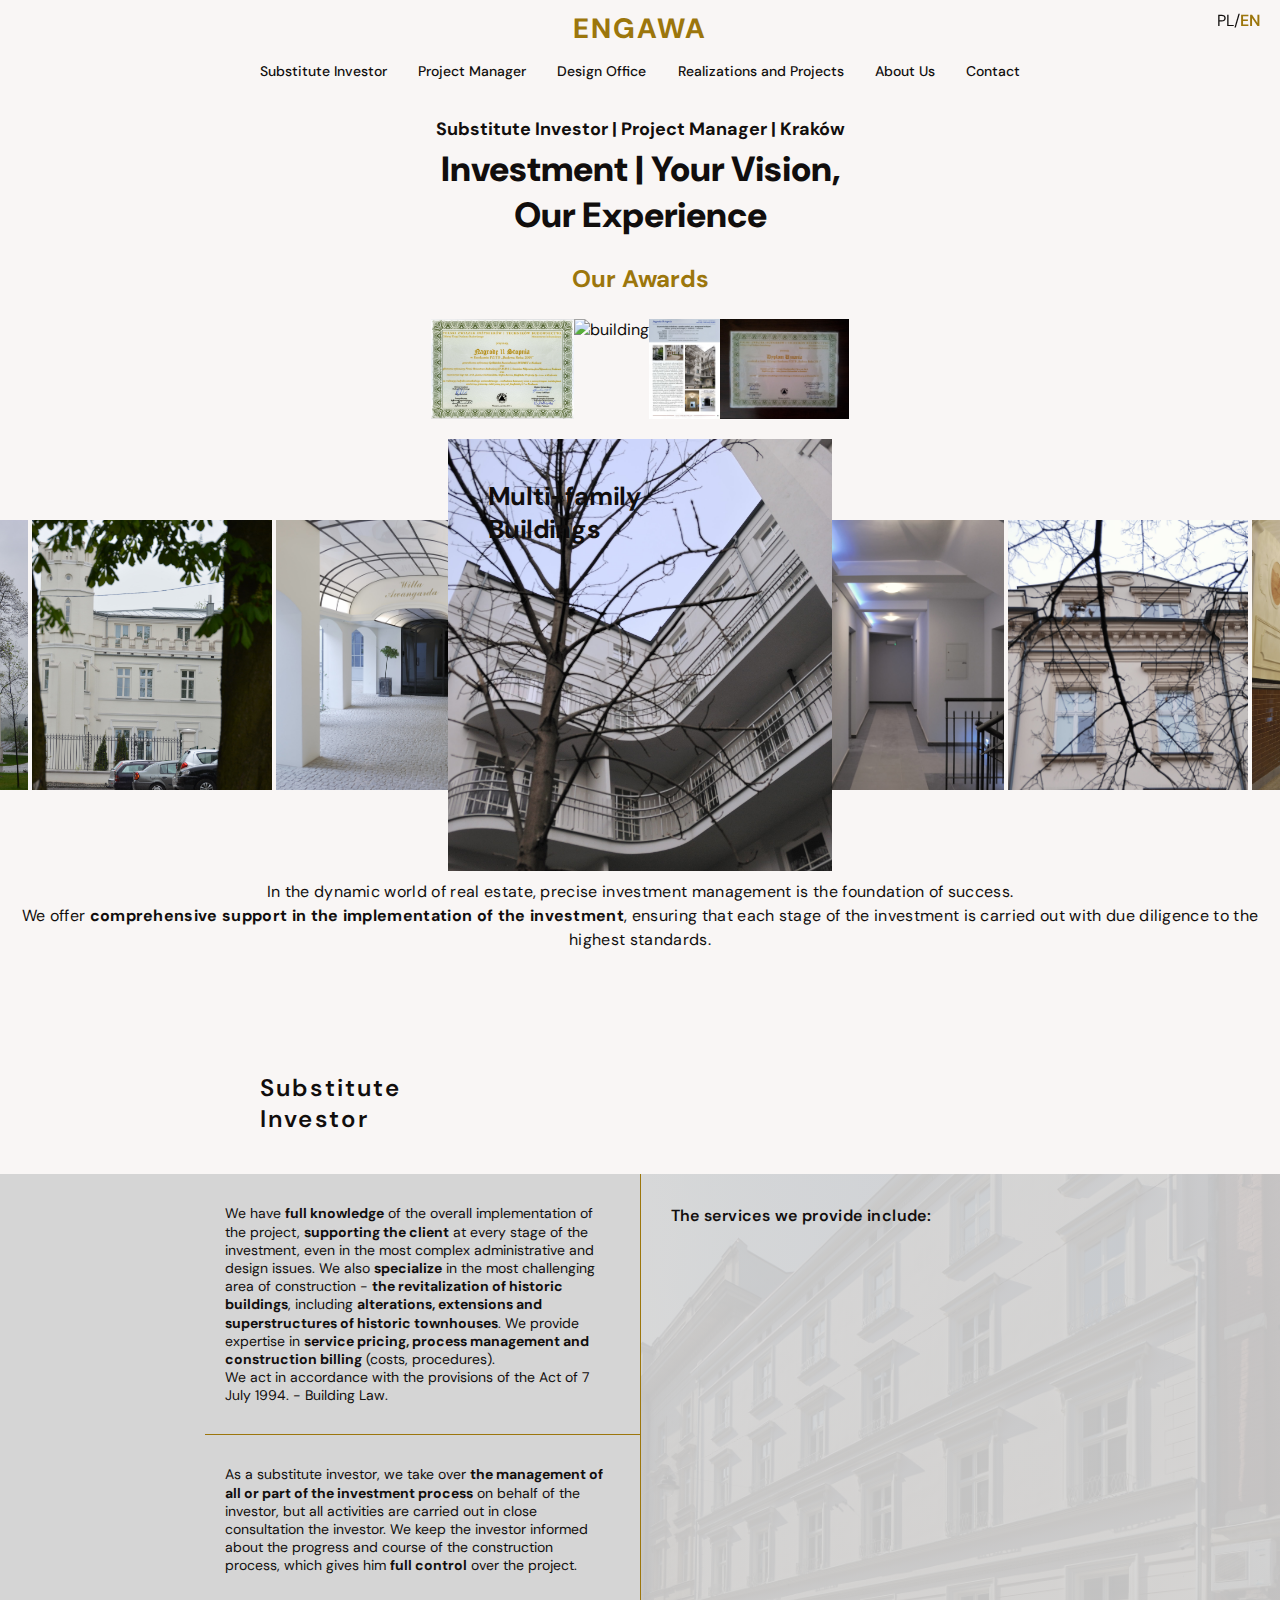
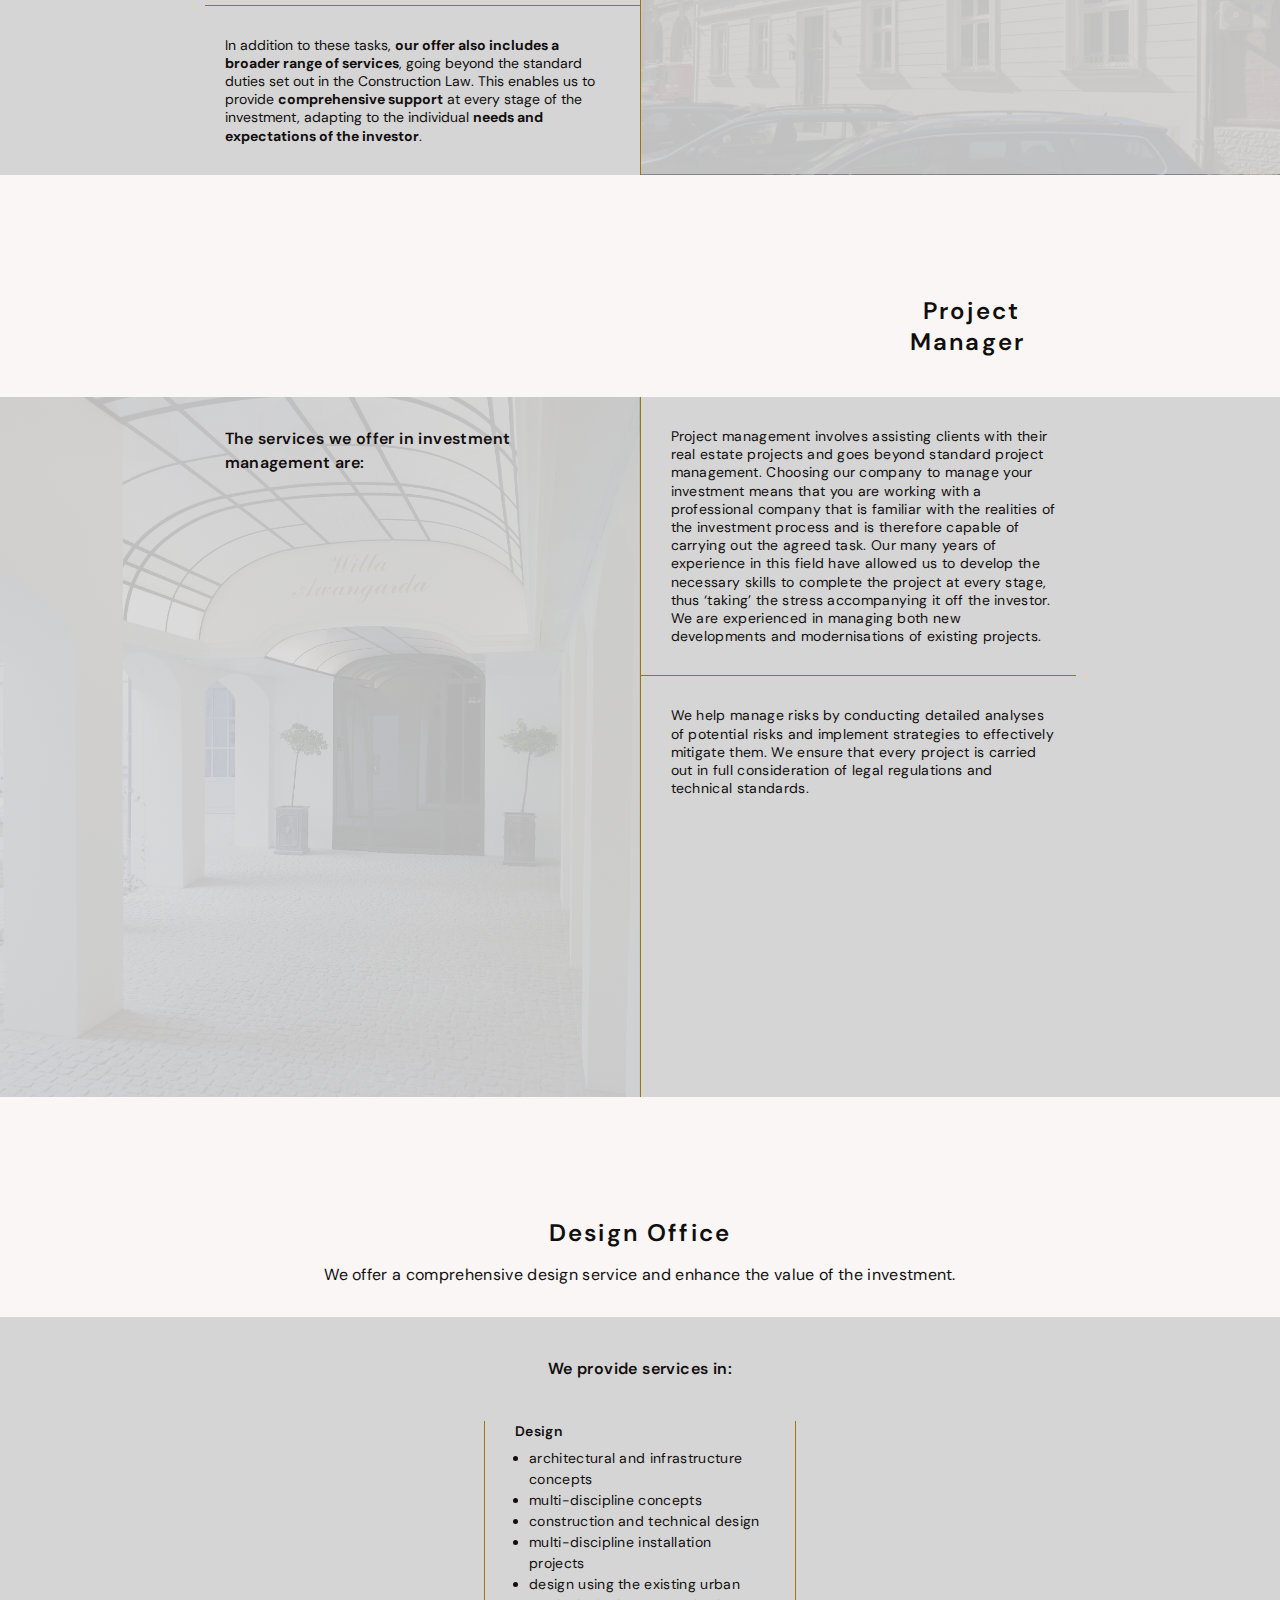
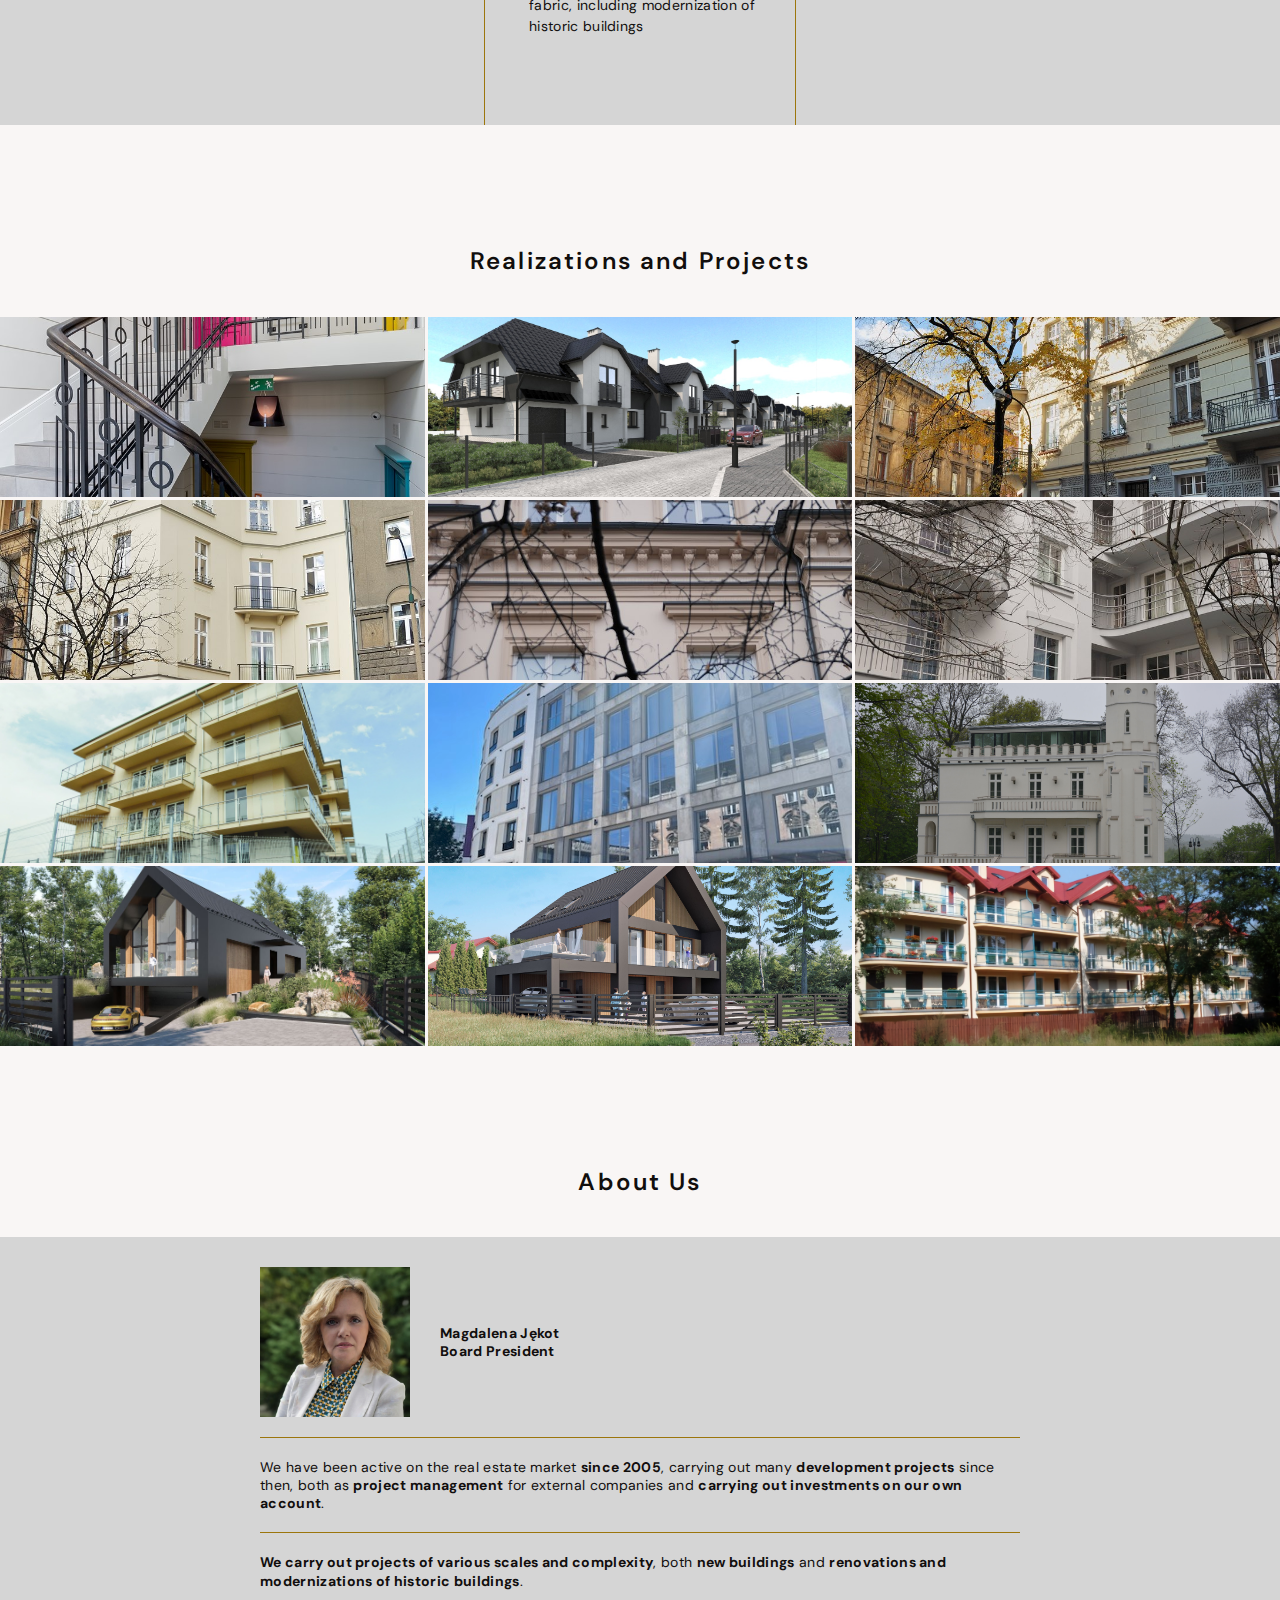
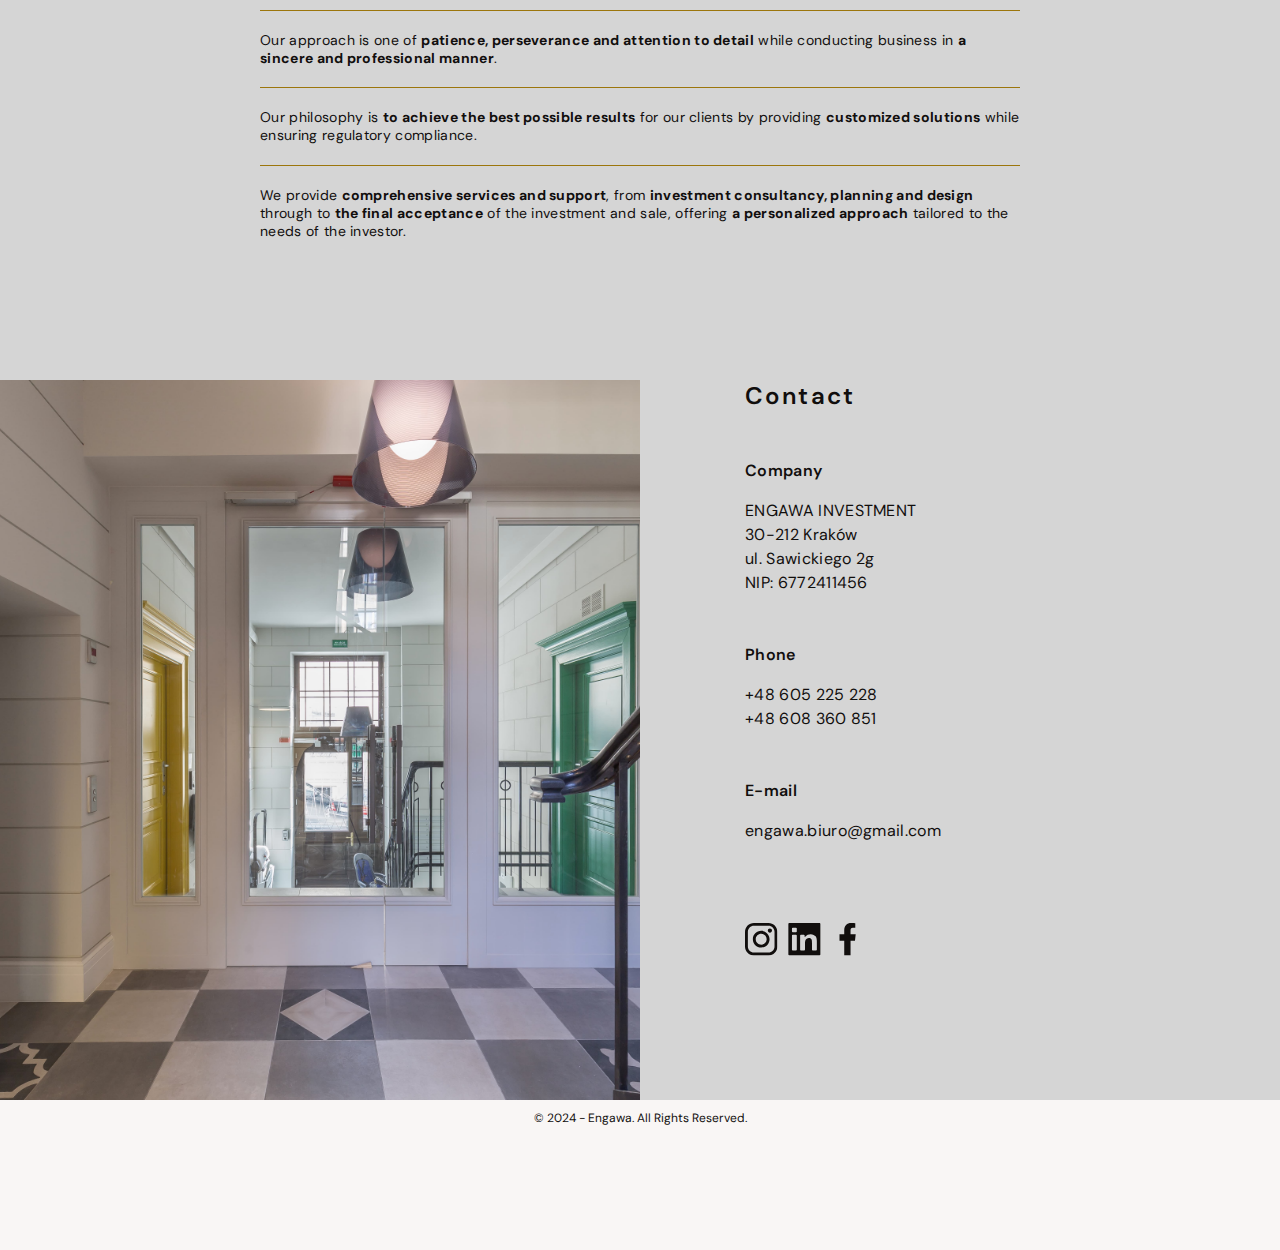
==== commit aa40f4dd: "h1 correction" ====
--- a/english.html
+++ b/english.html
@@ -73,7 +73,7 @@
 
     </header>
     <section id="main-page">
-        <h1 class="main-title main-title--english"><span class="main-title__text">Substitute Investor - Project
+        <h1 class="main-title main-title--english"><span class="main-title__text">Substitute Investor | Project
                 Manager | Kraków</span><br>Investment | Your Vision, Our Experience</h1>
         <h2 class="main-subtitle">Our Awards</h2>
         <ul class="awards">
--- a/css/main.min.css
+++ b/css/main.min.css
@@ -1 +1 @@
-*{margin:0;padding:0}img{display:block}a{text-decoration:none;color:inherit}body{font-family:"DM Sans",system-ui;color:#110e0d;font-size:16px;background-color:#f9f6f5;overflow-x:hidden}.container{max-width:390px;width:100%;margin:0 auto}@media(min-width: 768px){.container{max-width:760px}}@media(min-width: 1440px){.container{max-width:1440px}}header{background-color:#f9f6f5;position:fixed;top:0;left:0;right:0;z-index:20}.header-container{display:-webkit-box;display:-ms-flexbox;display:flex;-webkit-box-align:center;-ms-flex-align:center;align-items:center;-webkit-box-pack:justify;-ms-flex-pack:justify;justify-content:space-between;padding:10px 20px}.logo{font-size:28px;font-weight:800;letter-spacing:2.16px;display:block;-webkit-transition:color .3s ease-in-out;transition:color .3s ease-in-out}.logo:hover,.logo:focus{color:#9c760c}.logo.active{color:#9c760c}.logo.active:hover,.logo.active:focus{cursor:context-menu}.header-contacts{display:-webkit-box;display:-ms-flexbox;display:flex;-webkit-box-align:center;-ms-flex-align:center;align-items:center}.header-contacts__icon{fill:#110e0d;-webkit-transition:fill .3s ease-in-out;transition:fill .3s ease-in-out}.header-contacts__link-icon{display:block;width:32px;height:32px}.header-contacts__link-icon:hover .header-contacts__icon,.header-contacts__link-icon:focus .header-contacts__icon{fill:#9c760c}.language--active{color:#9c760c;font-weight:600}.header-buttons{display:-webkit-box;display:-ms-flexbox;display:flex;gap:15px;-webkit-box-align:center;-ms-flex-align:center;align-items:center}.menu{display:none}.menu-open{background-color:rgba(0,0,0,0);border:none}.menu-open__icon{fill:#110e0d}@media(min-width: 768px){.header-container{-webkit-box-orient:vertical;-webkit-box-direction:normal;-ms-flex-direction:column;flex-direction:column;padding:10px 20px 20px 20px;gap:15px}.header-contacts{display:none}.language{position:fixed;right:20px;top:10px}.menu{display:-webkit-box;display:-ms-flexbox;display:flex;-webkit-box-pack:justify;-ms-flex-pack:justify;justify-content:space-between;width:100%;list-style:none}.menu__item{font-size:14px;color:#110e0d;font-weight:500;-webkit-transition:color .3s ease-in-out;transition:color .3s ease-in-out}.menu__item:hover,.menu__item:focus{color:#9c760c}.menu__item.active{color:#9c760c}.menu__item.active:hover a,.menu__item.active:focus a{cursor:context-menu}.menu-open{display:none}}@media(min-width: 1440px){.header-container{padding:10px 210px 20px 210px}.logo{font-size:36px}.menu__item{font-size:18px}}.mobil-menu{position:fixed;top:0;left:0;z-index:600;width:100vw;height:100vh;background-color:rgba(255,255,255,.7);-webkit-transform:translateX(100%);transform:translateX(100%);visibility:hidden;opacity:0;-webkit-transition:visibility .5s ease-in-out,opacity .5s ease-in-out,-webkit-transform .5s ease-in-out;transition:visibility .5s ease-in-out,opacity .5s ease-in-out,-webkit-transform .5s ease-in-out;transition:transform .5s ease-in-out,visibility .5s ease-in-out,opacity .5s ease-in-out;transition:transform .5s ease-in-out,visibility .5s ease-in-out,opacity .5s ease-in-out,-webkit-transform .5s ease-in-out}.mobil-menu__menu-close{position:absolute;top:15px;right:20px;background-color:rgba(0,0,0,0);border:none}.mobil-menu__menu-close-icon{fill:#110e0d}.mobil-menu__container{width:100%;background:#d5d5d5;padding:10px 20px 20px 20px}.mobil-menu__logo{font-size:28px;font-weight:800;letter-spacing:2.16px;-webkit-transition:color .3s ease-in-out;transition:color .3s ease-in-out}.mobil-menu__logo:hover,.mobil-menu__logo:focus{color:#9c760c}.mobil-menu__logo.active{color:#9c760c}.mobil-menu__logo.active:hover,.mobil-menu__logo.active:focus{cursor:context-menu}.mobile-nav{display:-webkit-box;display:-ms-flexbox;display:flex;-webkit-box-orient:vertical;-webkit-box-direction:normal;-ms-flex-direction:column;flex-direction:column;gap:15px;height:100%;list-style:none;margin-top:60px}.mobile-nav__link{color:#110e0d;font-weight:600;font-size:18px;-webkit-transition:color .3s ease-in-out;transition:color .3s ease-in-out}.mobile-nav__link:hover,.mobile-nav__link:focus{color:#9c760c}.mobile-nav__link.active{color:#9c760c}.mobile-nav__link.active:hover a,.mobile-nav__link.active:focus a{cursor:context-menu}.is-open{-webkit-transform:translateX(0);transform:translateX(0);visibility:visible;opacity:1}body #main-page{overflow-x:hidden}#main-page{padding-top:80px}.main-title{text-align:center;font-size:20px;font-weight:900;margin-bottom:25px;max-width:280px;width:100%;text-align:center;margin:0 auto;margin-bottom:25px}.main-title__text{font-weight:700;font-size:14px}.main-subtitle{text-align:center;font-size:18px;font-weight:700;margin-bottom:15px;color:#9c760c}.awards{display:-webkit-box;display:-ms-flexbox;display:flex;-webkit-box-pack:center;-ms-flex-pack:center;justify-content:center;-webkit-box-align:center;-ms-flex-align:center;align-items:center;height:70px;list-style:none;position:relative}.awards__item{height:70px;-webkit-transition:-webkit-transform .3s ease-in-out;transition:-webkit-transform .3s ease-in-out;transition:transform .3s ease-in-out;transition:transform .3s ease-in-out, -webkit-transform .3s ease-in-out}.awards__item img{width:auto;height:100%;-o-object-fit:cover;object-fit:cover;-webkit-transition:-webkit-transform .3s ease-in-out;transition:-webkit-transform .3s ease-in-out;transition:transform .3s ease-in-out;transition:transform .3s ease-in-out, -webkit-transform .3s ease-in-out}.awards__item:hover img,.awards__item:focus img{-webkit-transform:scale(1.4);transform:scale(1.4);z-index:15}.carousel{width:100%;margin:65px 0 60px 0}.carousel__track{display:-webkit-box;display:-ms-flexbox;display:flex;-webkit-transition:-webkit-transform .5s ease-in-out;transition:-webkit-transform .5s ease-in-out;transition:transform .5s ease-in-out;transition:transform .5s ease-in-out, -webkit-transform .5s ease-in-out}.carousel__item{width:150px;height:170px;overflow:hidden;position:relative;-webkit-box-flex:0;-ms-flex:0 0 auto;flex:0 0 auto;-webkit-transition:-webkit-transform .5s ease-in-out;transition:-webkit-transform .5s ease-in-out;transition:transform .5s ease-in-out;transition:transform .5s ease-in-out, -webkit-transform .5s ease-in-out}.carousel__item img{width:100%;height:100%;-o-object-fit:cover;object-fit:cover}.carousel__item p{position:absolute;font-size:12px;top:15px;left:15px;font-weight:700;visibility:hidden;opacity:0;-webkit-transition:visibility .5s ease-in-out,opacity .5s ease-in-out;transition:visibility .5s ease-in-out,opacity .5s ease-in-out}.carousel__item.swiper-slide-active{-webkit-transform:scale(1.6);transform:scale(1.6);z-index:10}.carousel__item.swiper-slide-active p{visibility:visible;opacity:1}.main-description{text-align:center;line-height:1.3;letter-spacing:.32px;padding:0 20px}@media(min-width: 768px){#main-page{padding-top:100px}.main-title{font-size:35px;margin-bottom:25px;max-width:500px}.main-title--english{max-width:450px}.main-title span{font-size:18px}.main-subtitle{font-size:24px;margin-bottom:25px}.awards{height:100px}.awards__item{height:100px}.carousel{margin:101px 0 90px 0}.carousel__item{width:240px;height:270px}.carousel__item p{top:25px;left:25px;font-weight:700;font-size:16px}.carousel__item.swiper-slide-active{-webkit-transform:scale(1.6);transform:scale(1.6)}.main-description{line-height:1.5}}@media(min-width: 1440px){#main-page{padding-top:110px}.main-title{font-size:40px;max-width:100%}.main-title span{font-size:24px}.main-subtitle{font-size:28px}.carousel{position:relative;margin:101px 0 90px 0}.carousel__item{width:240px;height:270px}.carousel__item p{top:25px;left:25px;font-weight:700;font-size:16px}.carousel__item.swiper-slide-active{-webkit-transform:scale(1.6);transform:scale(1.6)}.carousel::before,.carousel::after{content:"";position:absolute;top:0;bottom:0;width:100px;pointer-events:none;background:-webkit-gradient(linear, left top, right top, from(rgb(255, 255, 255)), to(rgba(255, 255, 255, 0)));background:linear-gradient(to right, rgb(255, 255, 255), rgba(255, 255, 255, 0));z-index:1}.carousel::before{left:0}.carousel::after{right:0;-webkit-transform:rotate(180deg);transform:rotate(180deg)}.main-description{line-height:1.5;padding:0}}#investor{padding-top:80px}.investor-container{padding:0 20px}.investor-title{font-size:24px;line-height:1.3;max-width:130px;width:100%;font-weight:600;letter-spacing:2.16px;margin-bottom:40px}.investor{width:100%;background-color:#d5d5d5;display:-webkit-box;display:-ms-flexbox;display:flex;-webkit-box-orient:vertical;-webkit-box-direction:normal;-ms-flex-direction:column;flex-direction:column;line-height:1.3;font-size:14px}.investor__descriptions{max-width:390px;width:100%;margin:0 auto}.investor__text{padding:25px 20px 25px 20px}.investor__text:not(:last-child){border-bottom:1px solid #9c760c}.investor__services{padding-top:30px;width:100%;background-image:-webkit-gradient(linear, left top, left bottom, from(rgba(213, 213, 213, 0.9)), to(rgba(213, 213, 213, 0.9))),url("../images/zacisze/0251.jpg");background-image:linear-gradient(rgba(213, 213, 213, 0.9), rgba(213, 213, 213, 0.9)),url("../images/zacisze/0251.jpg");background-repeat:no-repeat;background-size:cover;background-position:center center;overflow:hidden}.investor__services-title{font-size:16px;font-weight:600;line-height:1.5;letter-spacing:.4px;max-width:390px;width:100%;padding-right:20px;padding-left:20px;margin:0 auto;margin-bottom:20px}.investor__list-container{width:100%}.investor__list{width:100%}.investor__item{width:100%}.investor__item:not(:last-child){border-bottom:1px solid #9c760c}.investor__item p{padding-left:20px;padding-right:20px;padding-top:12px;padding-bottom:12px;max-width:390px;width:100%;margin:0 auto}@media(min-width: 768px){#investor{padding-top:120px}.investor{-webkit-box-orient:horizontal;-webkit-box-direction:normal;-ms-flex-direction:row;flex-direction:row}.investor__descriptions{border-right:1px solid #9c760c;max-width:50%;margin:0}.investor__text{padding:30px 30px 30px 20px;max-width:385px;width:100%;margin-left:auto}.investor__services-title{margin:0;max-width:385px;width:100%;padding-left:30px;padding-right:20px;margin-bottom:18px}.investor__list-container{position:relative}.investor__list{position:absolute;-webkit-transform:translateY(100%);transform:translateY(100%);opacity:0;-webkit-transition:-webkit-transform 1.5s ease-in-out;transition:-webkit-transform 1.5s ease-in-out;transition:transform 1.5s ease-in-out;transition:transform 1.5s ease-in-out, -webkit-transform 1.5s ease-in-out}.investor__list.visible{-webkit-transform:translateY(0);transform:translateY(0);opacity:1}.investor__item p{padding-right:20px;padding-left:30px;max-width:385px;margin:0}}@media(min-width: 1440px){#investor{padding-top:150px;padding-bottom:630px;position:relative}.investor-container{padding:0 44px}.investor-title{font-size:42px;max-width:220px;padding:0;margin-bottom:0}.investor{font-size:16px;position:absolute;left:50%;top:150px;-webkit-transform:translateX(-376px);transform:translateX(-376px);-webkit-box-orient:horizontal;-webkit-box-direction:normal;-ms-flex-direction:row;flex-direction:row;line-height:1.5;letter-spacing:.32px}.investor__descriptions{max-width:700px}.investor__text{padding:40px 50px 40px 60px;max-width:100%;width:100%;margin-left:0}.investor__services{padding-top:40px}.investor__services-title{font-size:20px;max-width:360px;width:100%;padding-left:50px;padding-right:0;margin-bottom:27px}.investor__item p{padding-right:0;padding-left:50px;max-width:360px}}#manager{padding-top:80px}.manager-container{padding:0 20px}.manager-title{font-size:24px;line-height:1.3;max-width:110px;width:100%;font-weight:600;letter-spacing:2.16px;text-align:right;margin-left:auto;margin-bottom:40px}.manager{width:100%;background-color:#d5d5d5;display:-webkit-box;display:-ms-flexbox;display:flex;-webkit-box-orient:vertical;-webkit-box-direction:normal;-ms-flex-direction:column;flex-direction:column;line-height:1.3;letter-spacing:.32px;font-size:14px;margin:0 auto}.manager__descriptions{max-width:390px;width:100%;margin:0 auto}.manager__text{padding:25px 20px 25px 20px}.manager__text:not(:last-child){border-bottom:1px solid #9c760c}.manager__services{padding-top:30px;width:100%;background-image:-webkit-gradient(linear, left top, left bottom, from(rgba(213, 213, 213, 0.85)), to(rgba(213, 213, 213, 0.85))),url("../images/jozefinska-galeria/0248.jpg");background-image:linear-gradient(rgba(213, 213, 213, 0.85), rgba(213, 213, 213, 0.85)),url("../images/jozefinska-galeria/0248.jpg");background-repeat:no-repeat;background-size:cover;background-position:center center;overflow:hidden}.manager__services-title{font-size:16px;font-weight:600;line-height:1.5;letter-spacing:.4px;max-width:390px;width:100%;padding-right:20px;padding-left:20px;margin:0 auto;margin-bottom:20px}.manager__list-container{width:100%}.manager__list{width:100%}.manager__item{width:100%}.manager__item:not(:last-child){border-bottom:1px solid #9c760c}.manager__item p{padding:8px 20px;max-width:390px;width:100%;margin:0 auto}@media(min-width: 768px){#manager{padding-top:120px}.manager{-webkit-box-orient:horizontal;-webkit-box-direction:normal;-ms-flex-direction:row;flex-direction:row}.manager__descriptions{border-left:1px solid #9c760c;max-width:50%;margin:0;padding-bottom:270px}.manager__text{padding:30px 20px 30px 30px;max-width:385px;width:100%}.manager__services-title{margin:0;max-width:385px;width:100%;padding-left:20px;padding-right:30px;margin-bottom:18px;margin-left:auto}.manager__list-container{position:relative}.manager__list{position:absolute;-webkit-transform:translateY(100%);transform:translateY(100%);opacity:0;-webkit-transition:-webkit-transform 1.5s ease-in-out;transition:-webkit-transform 1.5s ease-in-out;transition:transform 1.5s ease-in-out;transition:transform 1.5s ease-in-out, -webkit-transform 1.5s ease-in-out}.manager__list.visible{-webkit-transform:translateY(0);transform:translateY(0);opacity:1}.manager__item p{padding-right:30px;padding-left:20px;max-width:385px;margin:0;margin-left:auto}}@media(min-width: 1440px){#manager{padding-top:150px;padding-bottom:780px;position:relative}.manager-container{padding:0 44px}.manager-title{font-size:42px;max-width:220px;margin-bottom:0}.manager{font-size:16px;position:absolute;width:100%;background-color:#d5d5d5;left:-50%;top:150px;-webkit-transform:translateX(376px);transform:translateX(376px);-webkit-box-orient:horizontal;-webkit-box-direction:normal;-ms-flex-direction:row;flex-direction:row;line-height:1.5;margin:0}.manager__descriptions{max-width:460px;width:100%;padding-bottom:140px;margin:0}.manager__descriptions--english{padding-bottom:185px}.manager__text{padding:40px 50px 40px 60px;max-width:100%;width:100%}.manager__services{padding-top:40px;width:100%}.manager__services-title{font-size:20px;max-width:590px;padding-right:60px;margin-bottom:27px;padding-left:0}.manager__item p{padding:8px 0;padding-right:60px;max-width:590px}}#design-office{padding-top:80px}.design-title{font-size:24px;line-height:1.3;font-weight:600;letter-spacing:2.16px;text-align:center}.design-subtitle{line-height:1.5;letter-spacing:.32px;text-align:center;margin:15px auto 30px auto;max-width:390px;width:100%;padding:0 20px}.design{width:100%;background-color:#d5d5d5;line-height:1.5;letter-spacing:.32px;font-size:14px;background-image:-webkit-gradient(linear, left top, left bottom, from(rgba(213, 213, 213, 0.85)), to(rgba(213, 213, 213, 0.85))),url("../images/ruczaj/170003.jpg");background-image:linear-gradient(rgba(213, 213, 213, 0.85), rgba(213, 213, 213, 0.85)),url("../images/ruczaj/170003.jpg");background-repeat:no-repeat;background-size:cover;background-position:center center;padding-top:30px}.design__title{font-size:16px;font-weight:600;line-height:1.5;letter-spacing:.4px;max-width:390px;width:100%;padding:0 20px;margin:0 auto;margin-bottom:30px}.design__description{display:-webkit-box;display:-ms-flexbox;display:flex;-webkit-box-orient:vertical;-webkit-box-direction:normal;-ms-flex-direction:column;flex-direction:column;max-width:390px;width:100%;padding:0 20px;margin:0 auto}.design__text-left div{padding-bottom:18px}.design__text-center{padding-bottom:18px}.design__text-right div{padding-bottom:18px}.design__text-title-center{font-weight:600;margin-bottom:6px}.design__text-title-right{font-weight:600;margin-bottom:6px}.design__text-title-left{font-weight:600;margin-bottom:6px}.design__text-item{margin-left:14px}@media(min-width: 768px){#design-office{padding-top:120px}.design-subtitle{max-width:768px}.design{padding-top:40px}.design__title{font-weight:600;line-height:1.5;letter-spacing:.4px;text-align:center;margin:0;margin-bottom:40px;max-width:100%;padding:0}.design__description{-webkit-box-orient:horizontal;-webkit-box-direction:normal;-ms-flex-direction:row;flex-direction:row;-webkit-box-pack:center;-ms-flex-pack:center;justify-content:center;max-width:100%;padding:0;margin:0}.design__text-left{-webkit-box-flex:1;-ms-flex-positive:1;flex-grow:1}.design__text-left div{display:-webkit-box;display:-ms-flexbox;display:flex;-webkit-box-orient:vertical;-webkit-box-direction:normal;-ms-flex-direction:column;flex-direction:column;-webkit-box-align:end;-ms-flex-align:end;align-items:flex-end;padding-bottom:20px;-webkit-transform:translateX(-100%);transform:translateX(-100%);-webkit-transition:-webkit-transform .8s ease-out;transition:-webkit-transform .8s ease-out;transition:transform .8s ease-out;transition:transform .8s ease-out, -webkit-transform .8s ease-out}.design__text-left div:not(:last-child){border-bottom:1px solid #9c760c}.design__text-left div:not(:first-child){padding-top:20px}.design__text-center{max-width:250px;width:100%;padding:0 30px;border-right:1px solid #9c760c;border-left:1px solid #9c760c}.design__text-right{-webkit-box-flex:1;-ms-flex-positive:1;flex-grow:1;padding-bottom:0}.design__text-right div{-webkit-transform:translateX(100%);transform:translateX(100%);-webkit-transition:-webkit-transform .8s ease-out;transition:-webkit-transform .8s ease-out;transition:transform .8s ease-out;transition:transform .8s ease-out, -webkit-transform .8s ease-out}.design__text-right div:not(:last-child){border-bottom:1px solid #9c760c;padding-bottom:20px}.design__text-right div:not(:first-child){padding-top:20px}.design__text-title-right{max-width:235px;padding-left:30px;width:100%}.design__text-title-left{padding-right:30px;max-width:235px;width:100%}.design__text-list-left{max-width:235px;width:100%;padding-right:30px}.design__text-list-right{max-width:235px;width:100%;padding-left:30px}.design__text-left div.slide-in-left{-webkit-transform:translateX(0);transform:translateX(0)}.design__text-right div.slide-in-right{-webkit-transform:translateX(0);transform:translateX(0)}}@media(min-width: 1440px){#design-office{padding-top:150px}.design-title{font-size:42px}.design-subtitle{margin:40px 0 60px 0;max-width:100%;padding:0}.design{font-size:16px}.design__title{font-size:20px}.design__text-center{max-width:300px;padding:0 40px}.design__text-title-right{max-width:300px;padding-left:40px}.design__text-title-left{padding-right:40px;max-width:300px}.design__text-list-left{max-width:300px;padding-right:40px}.design__text-list-right{max-width:300px;padding-left:40px}}#realizations{padding-top:80px}.realizations-title{font-size:24px;line-height:1.3;font-weight:600;letter-spacing:2.16px;text-align:center;margin-bottom:40px}.realizations{width:100vw;list-style:none;display:grid;grid-template-columns:repeat(2, 1fr);grid-template-rows:repeat(6, auto);gap:3px;margin:0 auto}.realizations__item{position:relative;overflow:hidden;height:100%;background-color:#d5d5d5}.realizations__item img{width:100%;height:120px;-o-object-fit:cover;object-fit:cover}.realizations__item div{position:absolute;top:0;left:0;width:100%;height:100%;background-image:-webkit-gradient(linear, left top, left bottom, from(rgba(213, 213, 213, 0.85)), to(rgba(213, 213, 213, 0.85)));background-image:linear-gradient(rgba(213, 213, 213, 0.85), rgba(213, 213, 213, 0.85));z-index:5;display:-webkit-box;display:-ms-flexbox;display:flex;-webkit-box-align:center;-ms-flex-align:center;align-items:center;padding-left:20px;font-size:14px;font-weight:600;line-height:1.3;letter-spacing:.32px;visibility:hidden;opacity:0;-webkit-transition:visibility .5s ease-in-out,opacity .5s ease-in-out;transition:visibility .5s ease-in-out,opacity .5s ease-in-out}.realizations__item:hover div{visibility:visible;opacity:1}@media(min-width: 768px){#realizations{padding-top:120px}.realizations{grid-template-columns:repeat(3, 1fr);grid-template-rows:repeat(4, auto)}.realizations__item img{height:180px}.realizations__item div{font-size:16px}}@media(min-width: 1440px){#realizations{padding-top:150px}.realizations-title{font-size:42px;margin-bottom:60px}.realizations{grid-template-columns:repeat(6, 1fr);grid-template-rows:repeat(2, auto);gap:4px}.realizations__item img{height:300px}.realizations__item div{padding-left:30px;font-size:20px}}#about{padding-top:80px}.about-title{font-size:24px;line-height:1.3;font-weight:600;letter-spacing:2.16px;text-align:center;margin-bottom:40px}.about-container{padding:0 20px}.about{font-size:14px;width:100%;background-color:#d5d5d5;padding-top:10px}.about__list{display:grid;grid-template-columns:repeat(1, 1fr);line-height:1.3;letter-spacing:.32px;list-style:none}.about__item{padding:20px 0}.about__item:not(:last-child){border-bottom:1px solid #9c760c}.about__picture{height:150px;width:150px;margin-right:30px}.about__picture img{height:100%;width:100%;-o-object-fit:cover;object-fit:cover}.about__picture-container{display:-webkit-box;display:-ms-flexbox;display:flex;-webkit-box-align:center;-ms-flex-align:center;align-items:center}@media(min-width: 768px){#about{padding-top:120px}#about__picture{margin-right:40px}}@media(min-width: 1440px){#about{padding-top:200px}.about-title{font-size:42px;margin-bottom:100px}.about-container{padding:0}.about{padding:40px 0;font-size:16px}.about__list{grid-template-columns:repeat(3, 1fr);gap:40px 0;line-height:1.5}.about__item{padding:8px 44px 0 44px;height:164px}.about__item:not(:nth-child(1)):not(:nth-child(4)){border-left:1px solid #9c760c}.about__item:not(:last-child){border-bottom:none}}#contact{background-color:#d5d5d5;padding-top:80px}.footer-container{display:-webkit-box;display:-ms-flexbox;display:flex;-webkit-box-orient:vertical;-webkit-box-direction:normal;-ms-flex-direction:column;flex-direction:column}.picture{width:100%;height:400px;background-color:#d5d5d5;background-image:url("../images/zacisze/0170.jpg");background-repeat:no-repeat;background-size:cover;background-position:center center;overflow:hidden}.contact{width:100%;padding-left:20px;padding-bottom:16px}.contact__title{font-size:24px;line-height:1.3;font-weight:600;letter-spacing:2.16px;margin-top:20px}.contact__description{font-size:14px;line-height:1.5;letter-spacing:.32px}.contact__name{font-weight:600;margin:24px 0 8px 0}.contact__link{-webkit-transition:color .3s ease-in-out;transition:color .3s ease-in-out}.contact__link:hover,.contact__link:focus{color:#9c760c}.contact__socialmedia{display:-webkit-box;display:-ms-flexbox;display:flex;gap:12px;margin-top:30px;height:36px;-webkit-transform:scale(0.9);transform:scale(0.9);-webkit-transform-origin:top left;transform-origin:top left}.contact__link-icon{width:36px;height:36px}.contact__link-icon:hover .contact__icon,.contact__link-icon:focus .contact__icon{fill:#9c760c}.contact__icon{fill:#110e0d;-webkit-transition:fill .3s ease-in-out;transition:fill .3s ease-in-out}.copyrights{text-align:center;font-size:12px;background-color:#f9f6f5;height:40px;padding-top:10px}@media(min-width: 768px){#contact{padding-top:120px;position:relative}.footer-container{padding-right:100px;-webkit-box-orient:horizontal;-webkit-box-direction:normal;-ms-flex-direction:row;flex-direction:row;-webkit-box-pack:end;-ms-flex-pack:end;justify-content:flex-end}.picture{position:absolute;width:50%;height:720px;background-color:#d5d5d5;right:50%;top:120px;background-image:url("../images/zacisze/0170.jpg");background-repeat:no-repeat;background-size:cover;background-position:center center;overflow:hidden}.contact{max-width:225px;width:100%;height:720px;padding-left:0;padding-bottom:0}.contact__title{margin-bottom:32px;margin-top:0}.contact__description{font-size:16px;line-height:1.5;letter-spacing:.32px}.contact__name{margin:48px 0 16px 0}.contact__socialmedia{margin-top:80px}.copyrights{height:140px}}@media(min-width: 1440px){#contact{padding-top:150px}.footer-container{padding-right:355px}.picture{top:150px}.contact__title{font-size:42px}.contact__description{font-size:18px}.contact__socialmedia{-webkit-transform:scale(1);transform:scale(1)}}/*# sourceMappingURL=main.min.css.map */+*{margin:0;padding:0}img{display:block}a{text-decoration:none;color:inherit}body{font-family:"DM Sans",system-ui;color:#110e0d;font-size:16px;background-color:#f9f6f5;overflow-x:hidden}.container{max-width:390px;width:100%;margin:0 auto}@media(min-width: 768px){.container{max-width:760px}}@media(min-width: 1440px){.container{max-width:1440px}}header{background-color:#f9f6f5;position:fixed;top:0;left:0;right:0;z-index:20}.header-container{display:-webkit-box;display:-ms-flexbox;display:flex;-webkit-box-align:center;-ms-flex-align:center;align-items:center;-webkit-box-pack:justify;-ms-flex-pack:justify;justify-content:space-between;padding:10px 20px}.logo{font-size:28px;font-weight:800;letter-spacing:2.16px;display:block;-webkit-transition:color .3s ease-in-out;transition:color .3s ease-in-out}.logo:hover,.logo:focus{color:#9c760c}.logo.active{color:#9c760c}.logo.active:hover,.logo.active:focus{cursor:context-menu}.header-contacts{display:-webkit-box;display:-ms-flexbox;display:flex;-webkit-box-align:center;-ms-flex-align:center;align-items:center}.header-contacts__icon{fill:#110e0d;-webkit-transition:fill .3s ease-in-out;transition:fill .3s ease-in-out}.header-contacts__link-icon{display:block;width:32px;height:32px}.header-contacts__link-icon:hover .header-contacts__icon,.header-contacts__link-icon:focus .header-contacts__icon{fill:#9c760c}.language--active{color:#9c760c;font-weight:600}.header-buttons{display:-webkit-box;display:-ms-flexbox;display:flex;gap:15px;-webkit-box-align:center;-ms-flex-align:center;align-items:center}.menu{display:none}.menu-open{background-color:rgba(0,0,0,0);border:none}.menu-open__icon{fill:#110e0d}@media(min-width: 768px){.header-container{-webkit-box-orient:vertical;-webkit-box-direction:normal;-ms-flex-direction:column;flex-direction:column;padding:10px 20px 20px 20px;gap:15px}.header-contacts{display:none}.language{position:fixed;right:20px;top:10px}.menu{display:-webkit-box;display:-ms-flexbox;display:flex;-webkit-box-pack:justify;-ms-flex-pack:justify;justify-content:space-between;width:100%;list-style:none}.menu__item{font-size:14px;color:#110e0d;font-weight:500;-webkit-transition:color .3s ease-in-out;transition:color .3s ease-in-out}.menu__item:hover,.menu__item:focus{color:#9c760c}.menu__item.active{color:#9c760c}.menu__item.active:hover a,.menu__item.active:focus a{cursor:context-menu}.menu-open{display:none}}@media(min-width: 1440px){.header-container{padding:10px 210px 20px 210px}.logo{font-size:36px}.menu__item{font-size:18px}}.mobil-menu{position:fixed;top:0;left:0;z-index:600;width:100vw;height:100vh;background-color:rgba(255,255,255,.7);-webkit-transform:translateX(100%);transform:translateX(100%);visibility:hidden;opacity:0;-webkit-transition:visibility .5s ease-in-out,opacity .5s ease-in-out,-webkit-transform .5s ease-in-out;transition:visibility .5s ease-in-out,opacity .5s ease-in-out,-webkit-transform .5s ease-in-out;transition:transform .5s ease-in-out,visibility .5s ease-in-out,opacity .5s ease-in-out;transition:transform .5s ease-in-out,visibility .5s ease-in-out,opacity .5s ease-in-out,-webkit-transform .5s ease-in-out}.mobil-menu__menu-close{position:absolute;top:15px;right:20px;background-color:rgba(0,0,0,0);border:none}.mobil-menu__menu-close-icon{fill:#110e0d}.mobil-menu__container{width:100%;background:#d5d5d5;padding:10px 20px 20px 20px}.mobil-menu__logo{font-size:28px;font-weight:800;letter-spacing:2.16px;-webkit-transition:color .3s ease-in-out;transition:color .3s ease-in-out}.mobil-menu__logo:hover,.mobil-menu__logo:focus{color:#9c760c}.mobil-menu__logo.active{color:#9c760c}.mobil-menu__logo.active:hover,.mobil-menu__logo.active:focus{cursor:context-menu}.mobile-nav{display:-webkit-box;display:-ms-flexbox;display:flex;-webkit-box-orient:vertical;-webkit-box-direction:normal;-ms-flex-direction:column;flex-direction:column;gap:15px;height:100%;list-style:none;margin-top:60px}.mobile-nav__link{color:#110e0d;font-weight:600;font-size:18px;-webkit-transition:color .3s ease-in-out;transition:color .3s ease-in-out}.mobile-nav__link:hover,.mobile-nav__link:focus{color:#9c760c}.mobile-nav__link.active{color:#9c760c}.mobile-nav__link.active:hover a,.mobile-nav__link.active:focus a{cursor:context-menu}.is-open{-webkit-transform:translateX(0);transform:translateX(0);visibility:visible;opacity:1}body #main-page{overflow-x:hidden}#main-page{padding-top:80px}.main-title{text-align:center;font-size:20px;font-weight:900;max-width:280px;width:100%;margin:0 auto;margin-bottom:25px}.main-title .main-title__text{font-weight:700;font-size:14px}.main-subtitle{text-align:center;font-size:18px;font-weight:700;margin-bottom:15px;color:#9c760c}.awards{display:-webkit-box;display:-ms-flexbox;display:flex;-webkit-box-pack:center;-ms-flex-pack:center;justify-content:center;-webkit-box-align:center;-ms-flex-align:center;align-items:center;height:70px;list-style:none;position:relative}.awards__item{height:70px;-webkit-transition:-webkit-transform .3s ease-in-out;transition:-webkit-transform .3s ease-in-out;transition:transform .3s ease-in-out;transition:transform .3s ease-in-out, -webkit-transform .3s ease-in-out}.awards__item img{width:auto;height:100%;-o-object-fit:cover;object-fit:cover;-webkit-transition:-webkit-transform .3s ease-in-out;transition:-webkit-transform .3s ease-in-out;transition:transform .3s ease-in-out;transition:transform .3s ease-in-out, -webkit-transform .3s ease-in-out}.awards__item:hover img,.awards__item:focus img{-webkit-transform:scale(1.4);transform:scale(1.4);z-index:15}.carousel{width:100%;margin:65px 0 60px 0}.carousel__track{display:-webkit-box;display:-ms-flexbox;display:flex;-webkit-transition:-webkit-transform .5s ease-in-out;transition:-webkit-transform .5s ease-in-out;transition:transform .5s ease-in-out;transition:transform .5s ease-in-out, -webkit-transform .5s ease-in-out}.carousel__item{width:150px;height:170px;overflow:hidden;position:relative;-webkit-box-flex:0;-ms-flex:0 0 auto;flex:0 0 auto;-webkit-transition:-webkit-transform .5s ease-in-out;transition:-webkit-transform .5s ease-in-out;transition:transform .5s ease-in-out;transition:transform .5s ease-in-out, -webkit-transform .5s ease-in-out}.carousel__item img{width:100%;height:100%;-o-object-fit:cover;object-fit:cover}.carousel__item p{position:absolute;font-size:12px;top:15px;left:15px;font-weight:700;visibility:hidden;opacity:0;-webkit-transition:visibility .5s ease-in-out,opacity .5s ease-in-out;transition:visibility .5s ease-in-out,opacity .5s ease-in-out}.carousel__item.swiper-slide-active{-webkit-transform:scale(1.6);transform:scale(1.6);z-index:10}.carousel__item.swiper-slide-active p{visibility:visible;opacity:1}.main-description{text-align:center;line-height:1.3;letter-spacing:.32px;padding:0 20px}@media(min-width: 768px){#main-page{padding-top:100px}.main-title{font-size:35px;margin-bottom:25px;max-width:500px}.main-title--english{max-width:450px}.main-title .main-title__text{font-size:18px}.main-subtitle{font-size:24px;margin-bottom:25px}.awards{height:100px}.awards__item{height:100px}.carousel{margin:101px 0 90px 0}.carousel__item{width:240px;height:270px}.carousel__item p{top:25px;left:25px;font-weight:700;font-size:16px}.carousel__item.swiper-slide-active{-webkit-transform:scale(1.6);transform:scale(1.6)}.main-description{line-height:1.5}}@media(min-width: 1440px){#main-page{padding-top:110px}.main-title{font-size:40px;max-width:100%}.main-title .main-title__text{font-size:24px}.main-subtitle{font-size:28px}.carousel{position:relative;margin:101px 0 90px 0}.carousel__item{width:240px;height:270px}.carousel__item p{top:25px;left:25px;font-weight:700;font-size:16px}.carousel__item.swiper-slide-active{-webkit-transform:scale(1.6);transform:scale(1.6)}.carousel::before,.carousel::after{content:"";position:absolute;top:0;bottom:0;width:100px;pointer-events:none;background:-webkit-gradient(linear, left top, right top, from(rgb(255, 255, 255)), to(rgba(255, 255, 255, 0)));background:linear-gradient(to right, rgb(255, 255, 255), rgba(255, 255, 255, 0));z-index:1}.carousel::before{left:0}.carousel::after{right:0;-webkit-transform:rotate(180deg);transform:rotate(180deg)}.main-description{line-height:1.5;padding:0}}#investor{padding-top:80px}.investor-container{padding:0 20px}.investor-title{font-size:24px;line-height:1.3;max-width:130px;width:100%;font-weight:600;letter-spacing:2.16px;margin-bottom:40px}.investor{width:100%;background-color:#d5d5d5;display:-webkit-box;display:-ms-flexbox;display:flex;-webkit-box-orient:vertical;-webkit-box-direction:normal;-ms-flex-direction:column;flex-direction:column;line-height:1.3;font-size:14px}.investor__descriptions{max-width:390px;width:100%;margin:0 auto}.investor__text{padding:25px 20px 25px 20px}.investor__text:not(:last-child){border-bottom:1px solid #9c760c}.investor__services{padding-top:30px;width:100%;background-image:-webkit-gradient(linear, left top, left bottom, from(rgba(213, 213, 213, 0.9)), to(rgba(213, 213, 213, 0.9))),url("../images/zacisze/0251.jpg");background-image:linear-gradient(rgba(213, 213, 213, 0.9), rgba(213, 213, 213, 0.9)),url("../images/zacisze/0251.jpg");background-repeat:no-repeat;background-size:cover;background-position:center center;overflow:hidden}.investor__services-title{font-size:16px;font-weight:600;line-height:1.5;letter-spacing:.4px;max-width:390px;width:100%;padding-right:20px;padding-left:20px;margin:0 auto;margin-bottom:20px}.investor__list-container{width:100%}.investor__list{width:100%}.investor__item{width:100%}.investor__item:not(:last-child){border-bottom:1px solid #9c760c}.investor__item p{padding-left:20px;padding-right:20px;padding-top:12px;padding-bottom:12px;max-width:390px;width:100%;margin:0 auto}@media(min-width: 768px){#investor{padding-top:120px}.investor{-webkit-box-orient:horizontal;-webkit-box-direction:normal;-ms-flex-direction:row;flex-direction:row}.investor__descriptions{border-right:1px solid #9c760c;max-width:50%;margin:0}.investor__text{padding:30px 30px 30px 20px;max-width:385px;width:100%;margin-left:auto}.investor__services-title{margin:0;max-width:385px;width:100%;padding-left:30px;padding-right:20px;margin-bottom:18px}.investor__list-container{position:relative}.investor__list{position:absolute;-webkit-transform:translateY(100%);transform:translateY(100%);opacity:0;-webkit-transition:-webkit-transform 1.5s ease-in-out;transition:-webkit-transform 1.5s ease-in-out;transition:transform 1.5s ease-in-out;transition:transform 1.5s ease-in-out, -webkit-transform 1.5s ease-in-out}.investor__list.visible{-webkit-transform:translateY(0);transform:translateY(0);opacity:1}.investor__item p{padding-right:20px;padding-left:30px;max-width:385px;margin:0}}@media(min-width: 1440px){#investor{padding-top:150px;padding-bottom:630px;position:relative}.investor-container{padding:0 44px}.investor-title{font-size:42px;max-width:220px;padding:0;margin-bottom:0}.investor{font-size:16px;position:absolute;left:50%;top:150px;-webkit-transform:translateX(-376px);transform:translateX(-376px);-webkit-box-orient:horizontal;-webkit-box-direction:normal;-ms-flex-direction:row;flex-direction:row;line-height:1.5;letter-spacing:.32px}.investor__descriptions{max-width:700px}.investor__text{padding:40px 50px 40px 60px;max-width:100%;width:100%;margin-left:0}.investor__services{padding-top:40px}.investor__services-title{font-size:20px;max-width:360px;width:100%;padding-left:50px;padding-right:0;margin-bottom:27px}.investor__item p{padding-right:0;padding-left:50px;max-width:360px}}#manager{padding-top:80px}.manager-container{padding:0 20px}.manager-title{font-size:24px;line-height:1.3;max-width:110px;width:100%;font-weight:600;letter-spacing:2.16px;text-align:right;margin-left:auto;margin-bottom:40px}.manager{width:100%;background-color:#d5d5d5;display:-webkit-box;display:-ms-flexbox;display:flex;-webkit-box-orient:vertical;-webkit-box-direction:normal;-ms-flex-direction:column;flex-direction:column;line-height:1.3;letter-spacing:.32px;font-size:14px;margin:0 auto}.manager__descriptions{max-width:390px;width:100%;margin:0 auto}.manager__text{padding:25px 20px 25px 20px}.manager__text:not(:last-child){border-bottom:1px solid #9c760c}.manager__services{padding-top:30px;width:100%;background-image:-webkit-gradient(linear, left top, left bottom, from(rgba(213, 213, 213, 0.85)), to(rgba(213, 213, 213, 0.85))),url("../images/jozefinska-galeria/0248.jpg");background-image:linear-gradient(rgba(213, 213, 213, 0.85), rgba(213, 213, 213, 0.85)),url("../images/jozefinska-galeria/0248.jpg");background-repeat:no-repeat;background-size:cover;background-position:center center;overflow:hidden}.manager__services-title{font-size:16px;font-weight:600;line-height:1.5;letter-spacing:.4px;max-width:390px;width:100%;padding-right:20px;padding-left:20px;margin:0 auto;margin-bottom:20px}.manager__list-container{width:100%}.manager__list{width:100%}.manager__item{width:100%}.manager__item:not(:last-child){border-bottom:1px solid #9c760c}.manager__item p{padding:8px 20px;max-width:390px;width:100%;margin:0 auto}@media(min-width: 768px){#manager{padding-top:120px}.manager{-webkit-box-orient:horizontal;-webkit-box-direction:normal;-ms-flex-direction:row;flex-direction:row}.manager__descriptions{border-left:1px solid #9c760c;max-width:50%;margin:0;padding-bottom:270px}.manager__text{padding:30px 20px 30px 30px;max-width:385px;width:100%}.manager__services-title{margin:0;max-width:385px;width:100%;padding-left:20px;padding-right:30px;margin-bottom:18px;margin-left:auto}.manager__list-container{position:relative}.manager__list{position:absolute;-webkit-transform:translateY(100%);transform:translateY(100%);opacity:0;-webkit-transition:-webkit-transform 1.5s ease-in-out;transition:-webkit-transform 1.5s ease-in-out;transition:transform 1.5s ease-in-out;transition:transform 1.5s ease-in-out, -webkit-transform 1.5s ease-in-out}.manager__list.visible{-webkit-transform:translateY(0);transform:translateY(0);opacity:1}.manager__item p{padding-right:30px;padding-left:20px;max-width:385px;margin:0;margin-left:auto}}@media(min-width: 1440px){#manager{padding-top:150px;padding-bottom:780px;position:relative}.manager-container{padding:0 44px}.manager-title{font-size:42px;max-width:220px;margin-bottom:0}.manager{font-size:16px;position:absolute;width:100%;background-color:#d5d5d5;left:-50%;top:150px;-webkit-transform:translateX(376px);transform:translateX(376px);-webkit-box-orient:horizontal;-webkit-box-direction:normal;-ms-flex-direction:row;flex-direction:row;line-height:1.5;margin:0}.manager__descriptions{max-width:460px;width:100%;padding-bottom:140px;margin:0}.manager__descriptions--english{padding-bottom:185px}.manager__text{padding:40px 50px 40px 60px;max-width:100%;width:100%}.manager__services{padding-top:40px;width:100%}.manager__services-title{font-size:20px;max-width:590px;padding-right:60px;margin-bottom:27px;padding-left:0}.manager__item p{padding:8px 0;padding-right:60px;max-width:590px}}#design-office{padding-top:80px}.design-title{font-size:24px;line-height:1.3;font-weight:600;letter-spacing:2.16px;text-align:center}.design-subtitle{line-height:1.5;letter-spacing:.32px;text-align:center;margin:15px auto 30px auto;max-width:390px;width:100%;padding:0 20px}.design{width:100%;background-color:#d5d5d5;line-height:1.5;letter-spacing:.32px;font-size:14px;background-image:-webkit-gradient(linear, left top, left bottom, from(rgba(213, 213, 213, 0.85)), to(rgba(213, 213, 213, 0.85))),url("../images/ruczaj/170003.jpg");background-image:linear-gradient(rgba(213, 213, 213, 0.85), rgba(213, 213, 213, 0.85)),url("../images/ruczaj/170003.jpg");background-repeat:no-repeat;background-size:cover;background-position:center center;padding-top:30px}.design__title{font-size:16px;font-weight:600;line-height:1.5;letter-spacing:.4px;max-width:390px;width:100%;padding:0 20px;margin:0 auto;margin-bottom:30px}.design__description{display:-webkit-box;display:-ms-flexbox;display:flex;-webkit-box-orient:vertical;-webkit-box-direction:normal;-ms-flex-direction:column;flex-direction:column;max-width:390px;width:100%;padding:0 20px;margin:0 auto}.design__text-left div{padding-bottom:18px}.design__text-center{padding-bottom:18px}.design__text-right div{padding-bottom:18px}.design__text-title-center{font-weight:600;margin-bottom:6px}.design__text-title-right{font-weight:600;margin-bottom:6px}.design__text-title-left{font-weight:600;margin-bottom:6px}.design__text-item{margin-left:14px}@media(min-width: 768px){#design-office{padding-top:120px}.design-subtitle{max-width:768px}.design{padding-top:40px}.design__title{font-weight:600;line-height:1.5;letter-spacing:.4px;text-align:center;margin:0;margin-bottom:40px;max-width:100%;padding:0}.design__description{-webkit-box-orient:horizontal;-webkit-box-direction:normal;-ms-flex-direction:row;flex-direction:row;-webkit-box-pack:center;-ms-flex-pack:center;justify-content:center;max-width:100%;padding:0;margin:0}.design__text-left{-webkit-box-flex:1;-ms-flex-positive:1;flex-grow:1}.design__text-left div{display:-webkit-box;display:-ms-flexbox;display:flex;-webkit-box-orient:vertical;-webkit-box-direction:normal;-ms-flex-direction:column;flex-direction:column;-webkit-box-align:end;-ms-flex-align:end;align-items:flex-end;padding-bottom:20px;-webkit-transform:translateX(-100%);transform:translateX(-100%);-webkit-transition:-webkit-transform .8s ease-out;transition:-webkit-transform .8s ease-out;transition:transform .8s ease-out;transition:transform .8s ease-out, -webkit-transform .8s ease-out}.design__text-left div:not(:last-child){border-bottom:1px solid #9c760c}.design__text-left div:not(:first-child){padding-top:20px}.design__text-center{max-width:250px;width:100%;padding:0 30px;border-right:1px solid #9c760c;border-left:1px solid #9c760c}.design__text-right{-webkit-box-flex:1;-ms-flex-positive:1;flex-grow:1;padding-bottom:0}.design__text-right div{-webkit-transform:translateX(100%);transform:translateX(100%);-webkit-transition:-webkit-transform .8s ease-out;transition:-webkit-transform .8s ease-out;transition:transform .8s ease-out;transition:transform .8s ease-out, -webkit-transform .8s ease-out}.design__text-right div:not(:last-child){border-bottom:1px solid #9c760c;padding-bottom:20px}.design__text-right div:not(:first-child){padding-top:20px}.design__text-title-right{max-width:235px;padding-left:30px;width:100%}.design__text-title-left{padding-right:30px;max-width:235px;width:100%}.design__text-list-left{max-width:235px;width:100%;padding-right:30px}.design__text-list-right{max-width:235px;width:100%;padding-left:30px}.design__text-left div.slide-in-left{-webkit-transform:translateX(0);transform:translateX(0)}.design__text-right div.slide-in-right{-webkit-transform:translateX(0);transform:translateX(0)}}@media(min-width: 1440px){#design-office{padding-top:150px}.design-title{font-size:42px}.design-subtitle{margin:40px 0 60px 0;max-width:100%;padding:0}.design{font-size:16px}.design__title{font-size:20px}.design__text-center{max-width:300px;padding:0 40px}.design__text-title-right{max-width:300px;padding-left:40px}.design__text-title-left{padding-right:40px;max-width:300px}.design__text-list-left{max-width:300px;padding-right:40px}.design__text-list-right{max-width:300px;padding-left:40px}}#realizations{padding-top:80px}.realizations-title{font-size:24px;line-height:1.3;font-weight:600;letter-spacing:2.16px;text-align:center;margin-bottom:40px}.realizations{width:100vw;list-style:none;display:grid;grid-template-columns:repeat(2, 1fr);grid-template-rows:repeat(6, auto);gap:3px;margin:0 auto}.realizations__item{position:relative;overflow:hidden;height:100%;background-color:#d5d5d5}.realizations__item img{width:100%;height:120px;-o-object-fit:cover;object-fit:cover}.realizations__item div{position:absolute;top:0;left:0;width:100%;height:100%;background-image:-webkit-gradient(linear, left top, left bottom, from(rgba(213, 213, 213, 0.85)), to(rgba(213, 213, 213, 0.85)));background-image:linear-gradient(rgba(213, 213, 213, 0.85), rgba(213, 213, 213, 0.85));z-index:5;display:-webkit-box;display:-ms-flexbox;display:flex;-webkit-box-align:center;-ms-flex-align:center;align-items:center;padding-left:20px;font-size:14px;font-weight:600;line-height:1.3;letter-spacing:.32px;visibility:hidden;opacity:0;-webkit-transition:visibility .5s ease-in-out,opacity .5s ease-in-out;transition:visibility .5s ease-in-out,opacity .5s ease-in-out}.realizations__item:hover div{visibility:visible;opacity:1}@media(min-width: 768px){#realizations{padding-top:120px}.realizations{grid-template-columns:repeat(3, 1fr);grid-template-rows:repeat(4, auto)}.realizations__item img{height:180px}.realizations__item div{font-size:16px}}@media(min-width: 1440px){#realizations{padding-top:150px}.realizations-title{font-size:42px;margin-bottom:60px}.realizations{grid-template-columns:repeat(6, 1fr);grid-template-rows:repeat(2, auto);gap:4px}.realizations__item img{height:300px}.realizations__item div{padding-left:30px;font-size:20px}}#about{padding-top:80px}.about-title{font-size:24px;line-height:1.3;font-weight:600;letter-spacing:2.16px;text-align:center;margin-bottom:40px}.about-container{padding:0 20px}.about{font-size:14px;width:100%;background-color:#d5d5d5;padding-top:10px}.about__list{display:grid;grid-template-columns:repeat(1, 1fr);line-height:1.3;letter-spacing:.32px;list-style:none}.about__item{padding:20px 0}.about__item:not(:last-child){border-bottom:1px solid #9c760c}.about__picture{height:150px;width:150px;margin-right:30px}.about__picture img{height:100%;width:100%;-o-object-fit:cover;object-fit:cover}.about__picture-container{display:-webkit-box;display:-ms-flexbox;display:flex;-webkit-box-align:center;-ms-flex-align:center;align-items:center}@media(min-width: 768px){#about{padding-top:120px}#about__picture{margin-right:40px}}@media(min-width: 1440px){#about{padding-top:200px}.about-title{font-size:42px;margin-bottom:100px}.about-container{padding:0}.about{padding:40px 0;font-size:16px}.about__list{grid-template-columns:repeat(3, 1fr);gap:40px 0;line-height:1.5}.about__item{padding:8px 44px 0 44px;height:164px}.about__item:not(:nth-child(1)):not(:nth-child(4)){border-left:1px solid #9c760c}.about__item:not(:last-child){border-bottom:none}}#contact{background-color:#d5d5d5;padding-top:80px}.footer-container{display:-webkit-box;display:-ms-flexbox;display:flex;-webkit-box-orient:vertical;-webkit-box-direction:normal;-ms-flex-direction:column;flex-direction:column}.picture{width:100%;height:400px;background-color:#d5d5d5;background-image:url("../images/zacisze/0170.jpg");background-repeat:no-repeat;background-size:cover;background-position:center center;overflow:hidden}.contact{width:100%;padding-left:20px;padding-bottom:16px}.contact__title{font-size:24px;line-height:1.3;font-weight:600;letter-spacing:2.16px;margin-top:20px}.contact__description{font-size:14px;line-height:1.5;letter-spacing:.32px}.contact__name{font-weight:600;margin:24px 0 8px 0}.contact__link{-webkit-transition:color .3s ease-in-out;transition:color .3s ease-in-out}.contact__link:hover,.contact__link:focus{color:#9c760c}.contact__socialmedia{display:-webkit-box;display:-ms-flexbox;display:flex;gap:12px;margin-top:30px;height:36px;-webkit-transform:scale(0.9);transform:scale(0.9);-webkit-transform-origin:top left;transform-origin:top left}.contact__link-icon{width:36px;height:36px}.contact__link-icon:hover .contact__icon,.contact__link-icon:focus .contact__icon{fill:#9c760c}.contact__icon{fill:#110e0d;-webkit-transition:fill .3s ease-in-out;transition:fill .3s ease-in-out}.copyrights{text-align:center;font-size:12px;background-color:#f9f6f5;height:40px;padding-top:10px}@media(min-width: 768px){#contact{padding-top:120px;position:relative}.footer-container{padding-right:100px;-webkit-box-orient:horizontal;-webkit-box-direction:normal;-ms-flex-direction:row;flex-direction:row;-webkit-box-pack:end;-ms-flex-pack:end;justify-content:flex-end}.picture{position:absolute;width:50%;height:720px;background-color:#d5d5d5;right:50%;top:120px;background-image:url("../images/zacisze/0170.jpg");background-repeat:no-repeat;background-size:cover;background-position:center center;overflow:hidden}.contact{max-width:225px;width:100%;height:720px;padding-left:0;padding-bottom:0}.contact__title{margin-bottom:32px;margin-top:0}.contact__description{font-size:16px;line-height:1.5;letter-spacing:.32px}.contact__name{margin:48px 0 16px 0}.contact__socialmedia{margin-top:80px}.copyrights{height:140px}}@media(min-width: 1440px){#contact{padding-top:150px}.footer-container{padding-right:355px}.picture{top:150px}.contact__title{font-size:42px}.contact__description{font-size:18px}.contact__socialmedia{-webkit-transform:scale(1);transform:scale(1)}}/*# sourceMappingURL=main.min.css.map */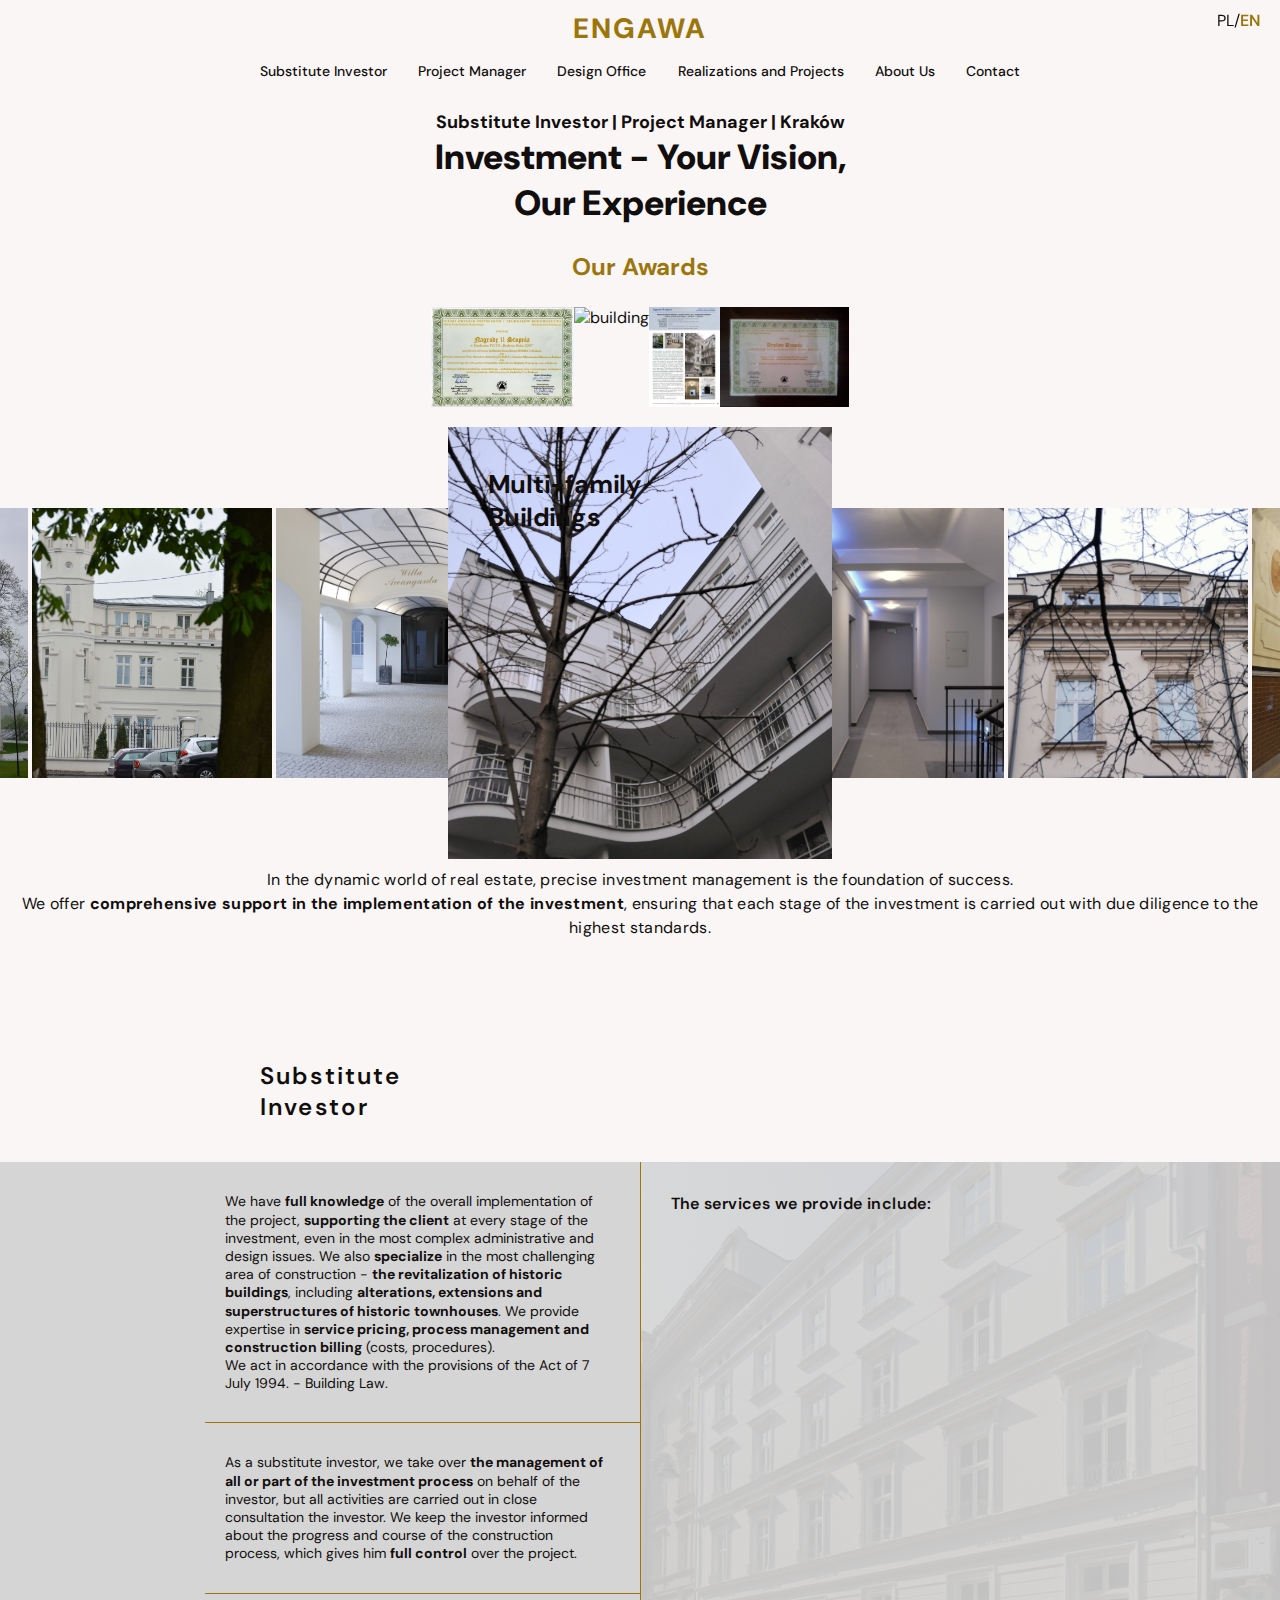
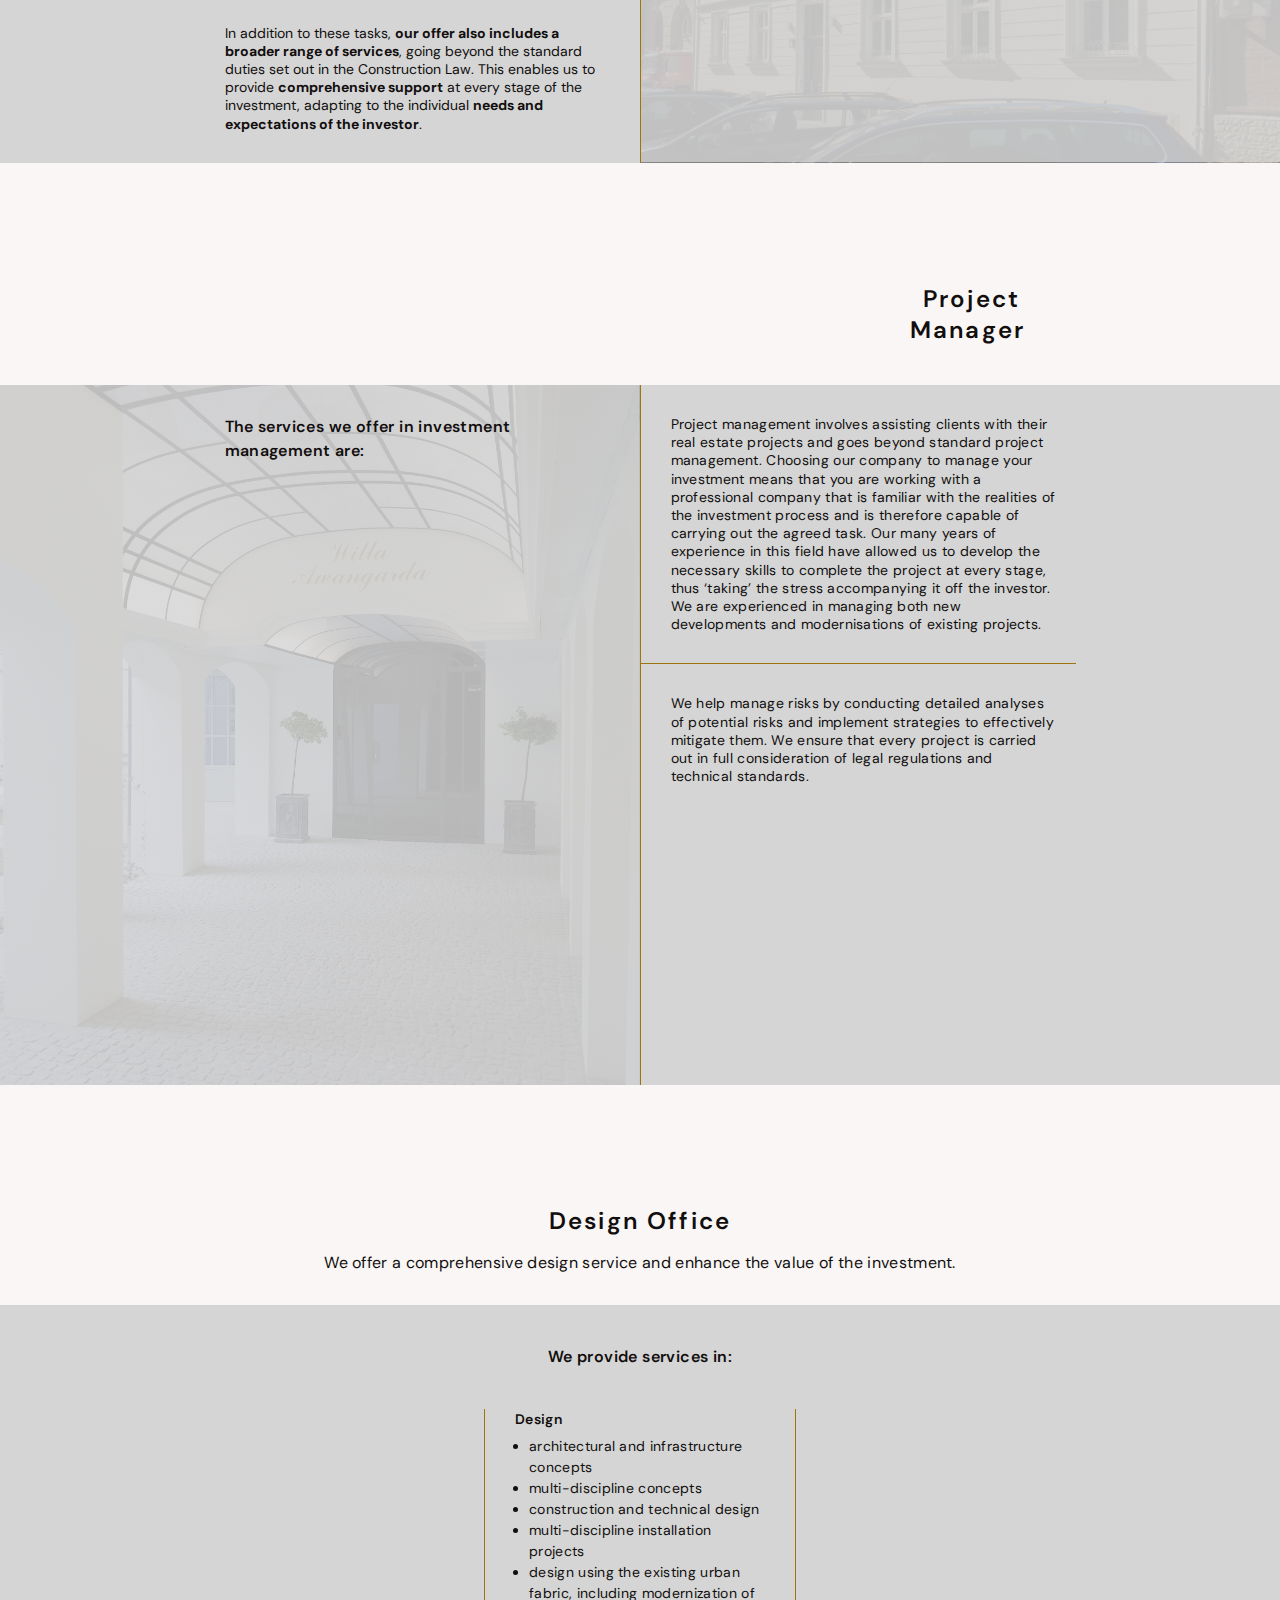
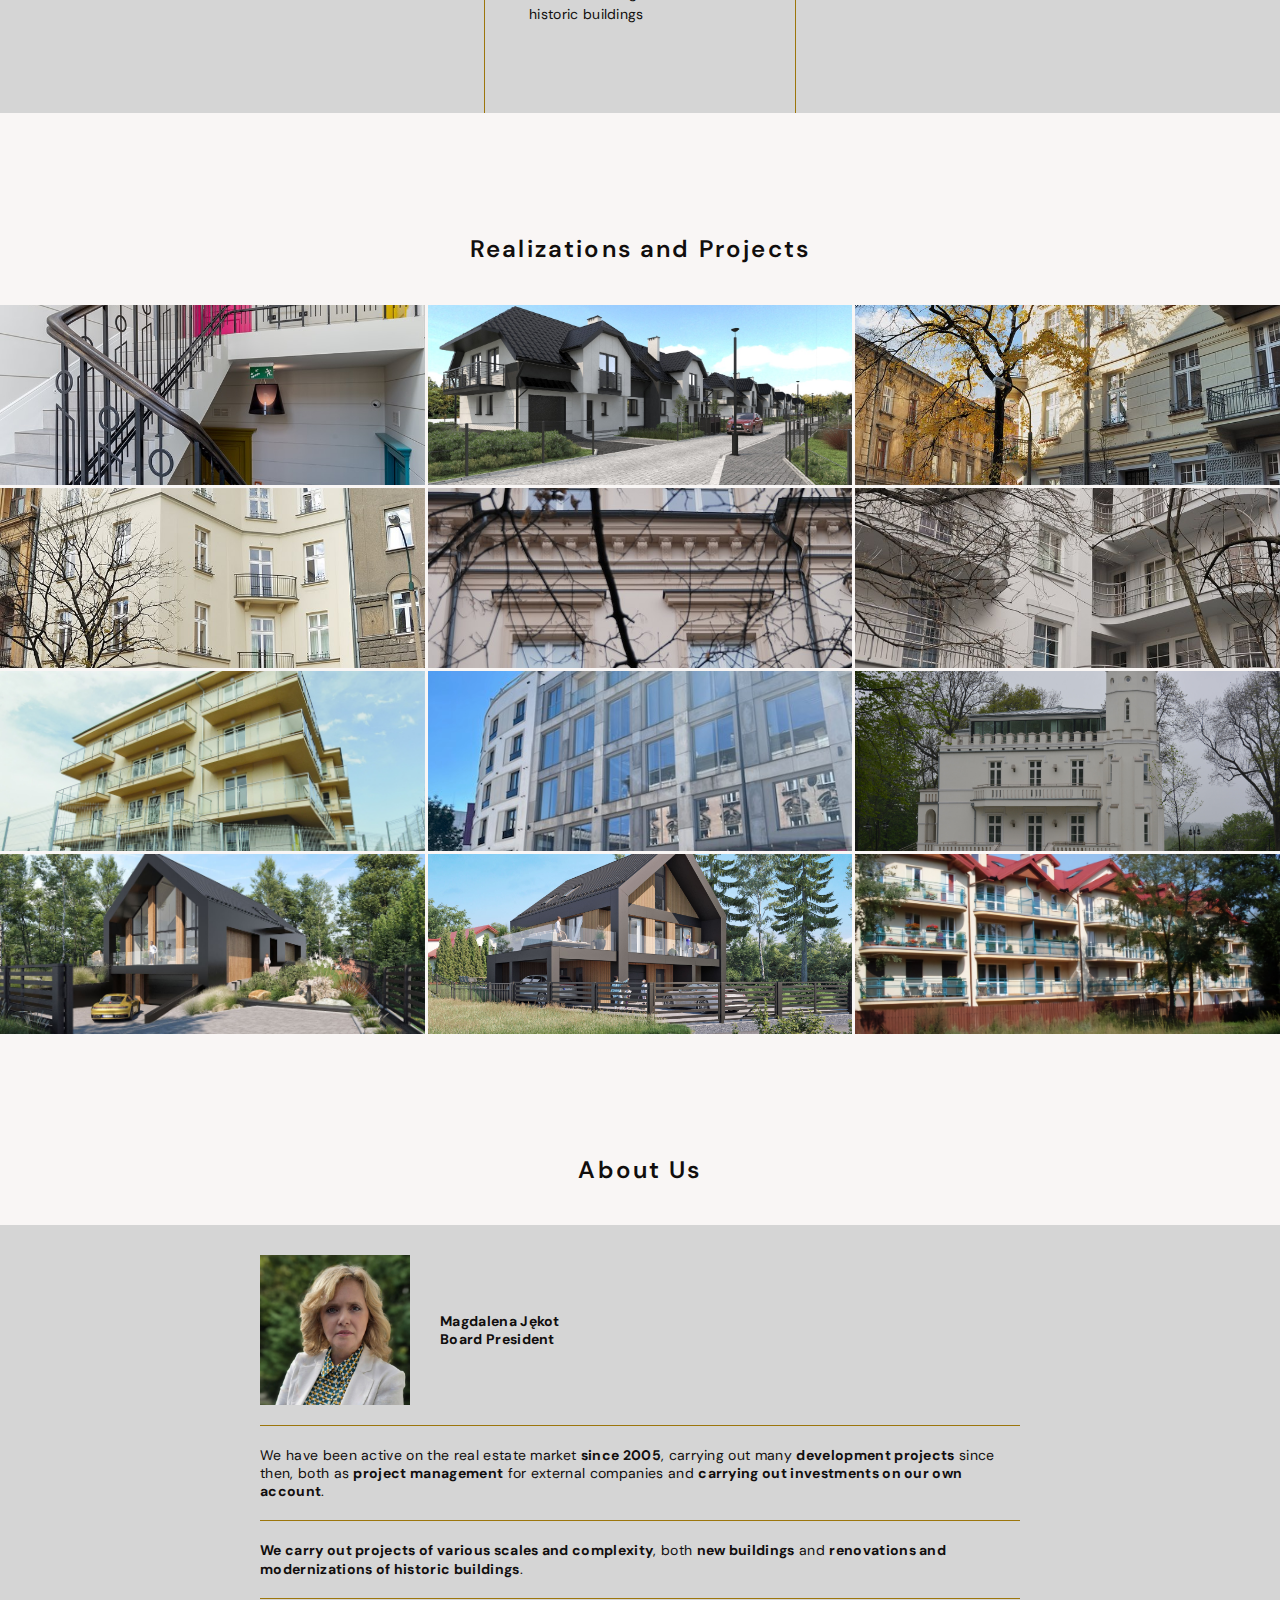
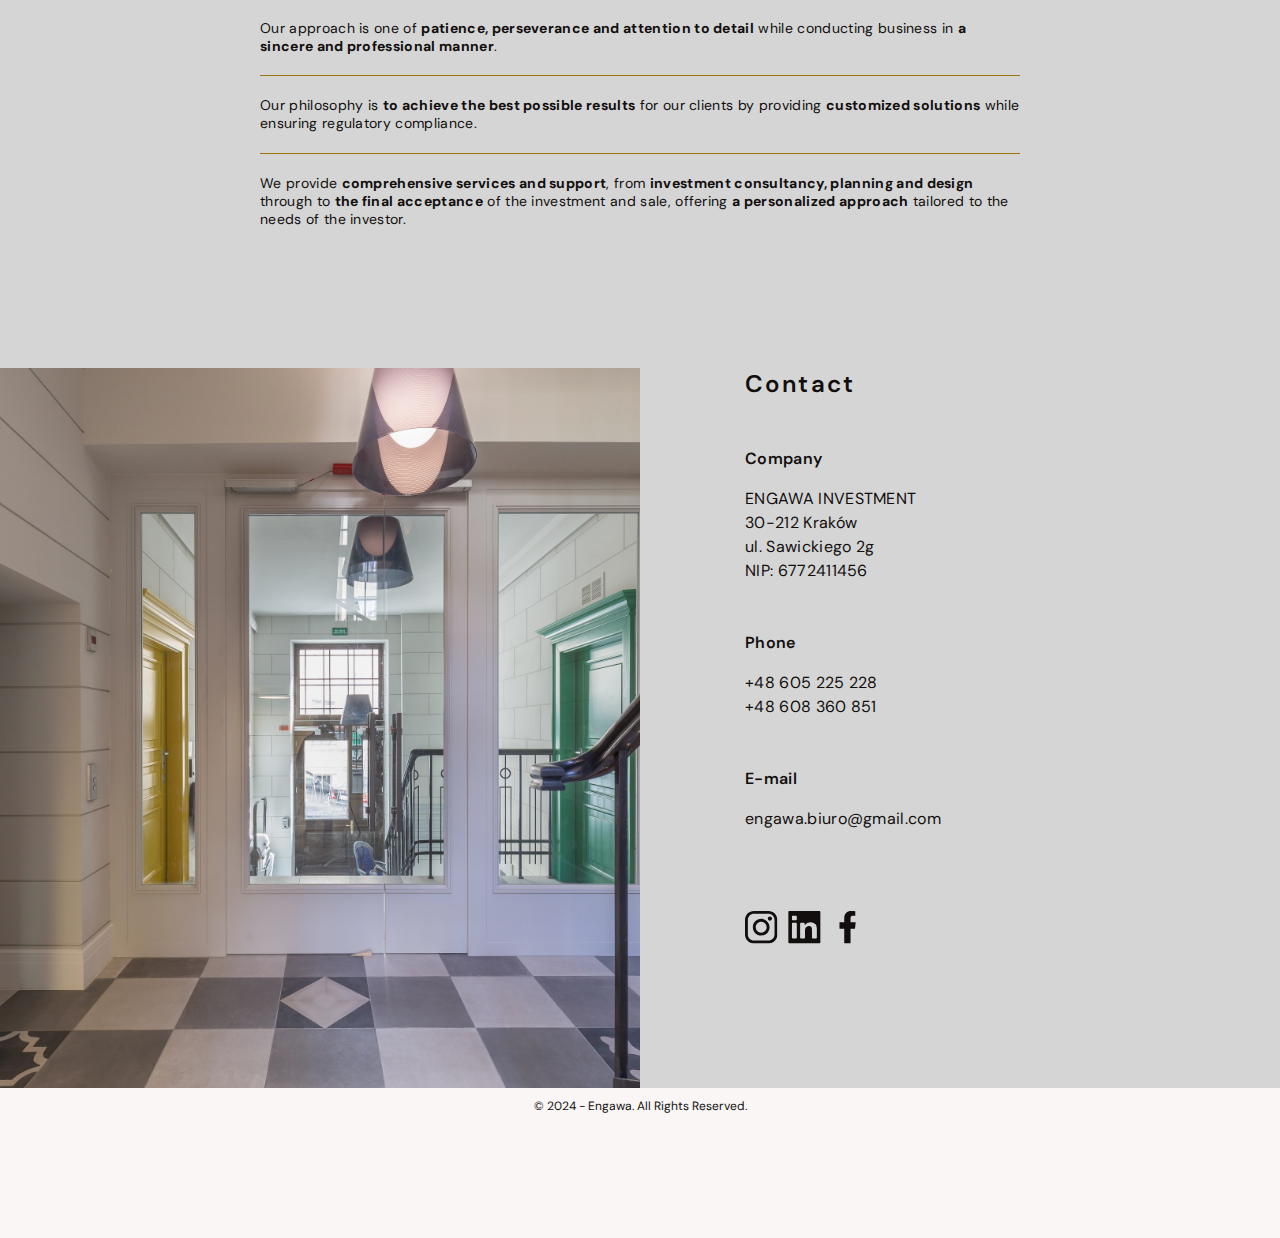
==== commit 650a49d7: "main titles corrections" ====
--- a/english.html
+++ b/english.html
@@ -73,9 +73,10 @@
 
     </header>
     <section id="main-page">
-        <h1 class="main-title main-title--english"><span class="main-title__text">Substitute Investor | Project
-                Manager | Kraków</span><br>Investment | Your Vision, Our Experience</h1>
-        <h2 class="main-subtitle">Our Awards</h2>
+        <h1 class="main-title__text">Substitute Investor | Project
+            Manager | Kraków</h1>
+        <h2 class="main-title main-title--english">Investment - Your Vision, Our Experience</h2>
+        <h3 class="main-subtitle">Our Awards</h3>
         <ul class="awards">
             <li class="awards__item"><img src="images/nagrody/dyplom.jpg" alt="building"></li>
             <li class="awards__item"><img src="images/nagrody/09.jpg" alt="building"></li>
--- a/css/main.min.css
+++ b/css/main.min.css
@@ -1 +1 @@
-*{margin:0;padding:0}img{display:block}a{text-decoration:none;color:inherit}body{font-family:"DM Sans",system-ui;color:#110e0d;font-size:16px;background-color:#f9f6f5;overflow-x:hidden}.container{max-width:390px;width:100%;margin:0 auto}@media(min-width: 768px){.container{max-width:760px}}@media(min-width: 1440px){.container{max-width:1440px}}header{background-color:#f9f6f5;position:fixed;top:0;left:0;right:0;z-index:20}.header-container{display:-webkit-box;display:-ms-flexbox;display:flex;-webkit-box-align:center;-ms-flex-align:center;align-items:center;-webkit-box-pack:justify;-ms-flex-pack:justify;justify-content:space-between;padding:10px 20px}.logo{font-size:28px;font-weight:800;letter-spacing:2.16px;display:block;-webkit-transition:color .3s ease-in-out;transition:color .3s ease-in-out}.logo:hover,.logo:focus{color:#9c760c}.logo.active{color:#9c760c}.logo.active:hover,.logo.active:focus{cursor:context-menu}.header-contacts{display:-webkit-box;display:-ms-flexbox;display:flex;-webkit-box-align:center;-ms-flex-align:center;align-items:center}.header-contacts__icon{fill:#110e0d;-webkit-transition:fill .3s ease-in-out;transition:fill .3s ease-in-out}.header-contacts__link-icon{display:block;width:32px;height:32px}.header-contacts__link-icon:hover .header-contacts__icon,.header-contacts__link-icon:focus .header-contacts__icon{fill:#9c760c}.language--active{color:#9c760c;font-weight:600}.header-buttons{display:-webkit-box;display:-ms-flexbox;display:flex;gap:15px;-webkit-box-align:center;-ms-flex-align:center;align-items:center}.menu{display:none}.menu-open{background-color:rgba(0,0,0,0);border:none}.menu-open__icon{fill:#110e0d}@media(min-width: 768px){.header-container{-webkit-box-orient:vertical;-webkit-box-direction:normal;-ms-flex-direction:column;flex-direction:column;padding:10px 20px 20px 20px;gap:15px}.header-contacts{display:none}.language{position:fixed;right:20px;top:10px}.menu{display:-webkit-box;display:-ms-flexbox;display:flex;-webkit-box-pack:justify;-ms-flex-pack:justify;justify-content:space-between;width:100%;list-style:none}.menu__item{font-size:14px;color:#110e0d;font-weight:500;-webkit-transition:color .3s ease-in-out;transition:color .3s ease-in-out}.menu__item:hover,.menu__item:focus{color:#9c760c}.menu__item.active{color:#9c760c}.menu__item.active:hover a,.menu__item.active:focus a{cursor:context-menu}.menu-open{display:none}}@media(min-width: 1440px){.header-container{padding:10px 210px 20px 210px}.logo{font-size:36px}.menu__item{font-size:18px}}.mobil-menu{position:fixed;top:0;left:0;z-index:600;width:100vw;height:100vh;background-color:rgba(255,255,255,.7);-webkit-transform:translateX(100%);transform:translateX(100%);visibility:hidden;opacity:0;-webkit-transition:visibility .5s ease-in-out,opacity .5s ease-in-out,-webkit-transform .5s ease-in-out;transition:visibility .5s ease-in-out,opacity .5s ease-in-out,-webkit-transform .5s ease-in-out;transition:transform .5s ease-in-out,visibility .5s ease-in-out,opacity .5s ease-in-out;transition:transform .5s ease-in-out,visibility .5s ease-in-out,opacity .5s ease-in-out,-webkit-transform .5s ease-in-out}.mobil-menu__menu-close{position:absolute;top:15px;right:20px;background-color:rgba(0,0,0,0);border:none}.mobil-menu__menu-close-icon{fill:#110e0d}.mobil-menu__container{width:100%;background:#d5d5d5;padding:10px 20px 20px 20px}.mobil-menu__logo{font-size:28px;font-weight:800;letter-spacing:2.16px;-webkit-transition:color .3s ease-in-out;transition:color .3s ease-in-out}.mobil-menu__logo:hover,.mobil-menu__logo:focus{color:#9c760c}.mobil-menu__logo.active{color:#9c760c}.mobil-menu__logo.active:hover,.mobil-menu__logo.active:focus{cursor:context-menu}.mobile-nav{display:-webkit-box;display:-ms-flexbox;display:flex;-webkit-box-orient:vertical;-webkit-box-direction:normal;-ms-flex-direction:column;flex-direction:column;gap:15px;height:100%;list-style:none;margin-top:60px}.mobile-nav__link{color:#110e0d;font-weight:600;font-size:18px;-webkit-transition:color .3s ease-in-out;transition:color .3s ease-in-out}.mobile-nav__link:hover,.mobile-nav__link:focus{color:#9c760c}.mobile-nav__link.active{color:#9c760c}.mobile-nav__link.active:hover a,.mobile-nav__link.active:focus a{cursor:context-menu}.is-open{-webkit-transform:translateX(0);transform:translateX(0);visibility:visible;opacity:1}body #main-page{overflow-x:hidden}#main-page{padding-top:80px}.main-title{text-align:center;font-size:20px;font-weight:900;max-width:280px;width:100%;margin:0 auto;margin-bottom:25px}.main-title .main-title__text{font-weight:700;font-size:14px}.main-subtitle{text-align:center;font-size:18px;font-weight:700;margin-bottom:15px;color:#9c760c}.awards{display:-webkit-box;display:-ms-flexbox;display:flex;-webkit-box-pack:center;-ms-flex-pack:center;justify-content:center;-webkit-box-align:center;-ms-flex-align:center;align-items:center;height:70px;list-style:none;position:relative}.awards__item{height:70px;-webkit-transition:-webkit-transform .3s ease-in-out;transition:-webkit-transform .3s ease-in-out;transition:transform .3s ease-in-out;transition:transform .3s ease-in-out, -webkit-transform .3s ease-in-out}.awards__item img{width:auto;height:100%;-o-object-fit:cover;object-fit:cover;-webkit-transition:-webkit-transform .3s ease-in-out;transition:-webkit-transform .3s ease-in-out;transition:transform .3s ease-in-out;transition:transform .3s ease-in-out, -webkit-transform .3s ease-in-out}.awards__item:hover img,.awards__item:focus img{-webkit-transform:scale(1.4);transform:scale(1.4);z-index:15}.carousel{width:100%;margin:65px 0 60px 0}.carousel__track{display:-webkit-box;display:-ms-flexbox;display:flex;-webkit-transition:-webkit-transform .5s ease-in-out;transition:-webkit-transform .5s ease-in-out;transition:transform .5s ease-in-out;transition:transform .5s ease-in-out, -webkit-transform .5s ease-in-out}.carousel__item{width:150px;height:170px;overflow:hidden;position:relative;-webkit-box-flex:0;-ms-flex:0 0 auto;flex:0 0 auto;-webkit-transition:-webkit-transform .5s ease-in-out;transition:-webkit-transform .5s ease-in-out;transition:transform .5s ease-in-out;transition:transform .5s ease-in-out, -webkit-transform .5s ease-in-out}.carousel__item img{width:100%;height:100%;-o-object-fit:cover;object-fit:cover}.carousel__item p{position:absolute;font-size:12px;top:15px;left:15px;font-weight:700;visibility:hidden;opacity:0;-webkit-transition:visibility .5s ease-in-out,opacity .5s ease-in-out;transition:visibility .5s ease-in-out,opacity .5s ease-in-out}.carousel__item.swiper-slide-active{-webkit-transform:scale(1.6);transform:scale(1.6);z-index:10}.carousel__item.swiper-slide-active p{visibility:visible;opacity:1}.main-description{text-align:center;line-height:1.3;letter-spacing:.32px;padding:0 20px}@media(min-width: 768px){#main-page{padding-top:100px}.main-title{font-size:35px;margin-bottom:25px;max-width:500px}.main-title--english{max-width:450px}.main-title .main-title__text{font-size:18px}.main-subtitle{font-size:24px;margin-bottom:25px}.awards{height:100px}.awards__item{height:100px}.carousel{margin:101px 0 90px 0}.carousel__item{width:240px;height:270px}.carousel__item p{top:25px;left:25px;font-weight:700;font-size:16px}.carousel__item.swiper-slide-active{-webkit-transform:scale(1.6);transform:scale(1.6)}.main-description{line-height:1.5}}@media(min-width: 1440px){#main-page{padding-top:110px}.main-title{font-size:40px;max-width:100%}.main-title .main-title__text{font-size:24px}.main-subtitle{font-size:28px}.carousel{position:relative;margin:101px 0 90px 0}.carousel__item{width:240px;height:270px}.carousel__item p{top:25px;left:25px;font-weight:700;font-size:16px}.carousel__item.swiper-slide-active{-webkit-transform:scale(1.6);transform:scale(1.6)}.carousel::before,.carousel::after{content:"";position:absolute;top:0;bottom:0;width:100px;pointer-events:none;background:-webkit-gradient(linear, left top, right top, from(rgb(255, 255, 255)), to(rgba(255, 255, 255, 0)));background:linear-gradient(to right, rgb(255, 255, 255), rgba(255, 255, 255, 0));z-index:1}.carousel::before{left:0}.carousel::after{right:0;-webkit-transform:rotate(180deg);transform:rotate(180deg)}.main-description{line-height:1.5;padding:0}}#investor{padding-top:80px}.investor-container{padding:0 20px}.investor-title{font-size:24px;line-height:1.3;max-width:130px;width:100%;font-weight:600;letter-spacing:2.16px;margin-bottom:40px}.investor{width:100%;background-color:#d5d5d5;display:-webkit-box;display:-ms-flexbox;display:flex;-webkit-box-orient:vertical;-webkit-box-direction:normal;-ms-flex-direction:column;flex-direction:column;line-height:1.3;font-size:14px}.investor__descriptions{max-width:390px;width:100%;margin:0 auto}.investor__text{padding:25px 20px 25px 20px}.investor__text:not(:last-child){border-bottom:1px solid #9c760c}.investor__services{padding-top:30px;width:100%;background-image:-webkit-gradient(linear, left top, left bottom, from(rgba(213, 213, 213, 0.9)), to(rgba(213, 213, 213, 0.9))),url("../images/zacisze/0251.jpg");background-image:linear-gradient(rgba(213, 213, 213, 0.9), rgba(213, 213, 213, 0.9)),url("../images/zacisze/0251.jpg");background-repeat:no-repeat;background-size:cover;background-position:center center;overflow:hidden}.investor__services-title{font-size:16px;font-weight:600;line-height:1.5;letter-spacing:.4px;max-width:390px;width:100%;padding-right:20px;padding-left:20px;margin:0 auto;margin-bottom:20px}.investor__list-container{width:100%}.investor__list{width:100%}.investor__item{width:100%}.investor__item:not(:last-child){border-bottom:1px solid #9c760c}.investor__item p{padding-left:20px;padding-right:20px;padding-top:12px;padding-bottom:12px;max-width:390px;width:100%;margin:0 auto}@media(min-width: 768px){#investor{padding-top:120px}.investor{-webkit-box-orient:horizontal;-webkit-box-direction:normal;-ms-flex-direction:row;flex-direction:row}.investor__descriptions{border-right:1px solid #9c760c;max-width:50%;margin:0}.investor__text{padding:30px 30px 30px 20px;max-width:385px;width:100%;margin-left:auto}.investor__services-title{margin:0;max-width:385px;width:100%;padding-left:30px;padding-right:20px;margin-bottom:18px}.investor__list-container{position:relative}.investor__list{position:absolute;-webkit-transform:translateY(100%);transform:translateY(100%);opacity:0;-webkit-transition:-webkit-transform 1.5s ease-in-out;transition:-webkit-transform 1.5s ease-in-out;transition:transform 1.5s ease-in-out;transition:transform 1.5s ease-in-out, -webkit-transform 1.5s ease-in-out}.investor__list.visible{-webkit-transform:translateY(0);transform:translateY(0);opacity:1}.investor__item p{padding-right:20px;padding-left:30px;max-width:385px;margin:0}}@media(min-width: 1440px){#investor{padding-top:150px;padding-bottom:630px;position:relative}.investor-container{padding:0 44px}.investor-title{font-size:42px;max-width:220px;padding:0;margin-bottom:0}.investor{font-size:16px;position:absolute;left:50%;top:150px;-webkit-transform:translateX(-376px);transform:translateX(-376px);-webkit-box-orient:horizontal;-webkit-box-direction:normal;-ms-flex-direction:row;flex-direction:row;line-height:1.5;letter-spacing:.32px}.investor__descriptions{max-width:700px}.investor__text{padding:40px 50px 40px 60px;max-width:100%;width:100%;margin-left:0}.investor__services{padding-top:40px}.investor__services-title{font-size:20px;max-width:360px;width:100%;padding-left:50px;padding-right:0;margin-bottom:27px}.investor__item p{padding-right:0;padding-left:50px;max-width:360px}}#manager{padding-top:80px}.manager-container{padding:0 20px}.manager-title{font-size:24px;line-height:1.3;max-width:110px;width:100%;font-weight:600;letter-spacing:2.16px;text-align:right;margin-left:auto;margin-bottom:40px}.manager{width:100%;background-color:#d5d5d5;display:-webkit-box;display:-ms-flexbox;display:flex;-webkit-box-orient:vertical;-webkit-box-direction:normal;-ms-flex-direction:column;flex-direction:column;line-height:1.3;letter-spacing:.32px;font-size:14px;margin:0 auto}.manager__descriptions{max-width:390px;width:100%;margin:0 auto}.manager__text{padding:25px 20px 25px 20px}.manager__text:not(:last-child){border-bottom:1px solid #9c760c}.manager__services{padding-top:30px;width:100%;background-image:-webkit-gradient(linear, left top, left bottom, from(rgba(213, 213, 213, 0.85)), to(rgba(213, 213, 213, 0.85))),url("../images/jozefinska-galeria/0248.jpg");background-image:linear-gradient(rgba(213, 213, 213, 0.85), rgba(213, 213, 213, 0.85)),url("../images/jozefinska-galeria/0248.jpg");background-repeat:no-repeat;background-size:cover;background-position:center center;overflow:hidden}.manager__services-title{font-size:16px;font-weight:600;line-height:1.5;letter-spacing:.4px;max-width:390px;width:100%;padding-right:20px;padding-left:20px;margin:0 auto;margin-bottom:20px}.manager__list-container{width:100%}.manager__list{width:100%}.manager__item{width:100%}.manager__item:not(:last-child){border-bottom:1px solid #9c760c}.manager__item p{padding:8px 20px;max-width:390px;width:100%;margin:0 auto}@media(min-width: 768px){#manager{padding-top:120px}.manager{-webkit-box-orient:horizontal;-webkit-box-direction:normal;-ms-flex-direction:row;flex-direction:row}.manager__descriptions{border-left:1px solid #9c760c;max-width:50%;margin:0;padding-bottom:270px}.manager__text{padding:30px 20px 30px 30px;max-width:385px;width:100%}.manager__services-title{margin:0;max-width:385px;width:100%;padding-left:20px;padding-right:30px;margin-bottom:18px;margin-left:auto}.manager__list-container{position:relative}.manager__list{position:absolute;-webkit-transform:translateY(100%);transform:translateY(100%);opacity:0;-webkit-transition:-webkit-transform 1.5s ease-in-out;transition:-webkit-transform 1.5s ease-in-out;transition:transform 1.5s ease-in-out;transition:transform 1.5s ease-in-out, -webkit-transform 1.5s ease-in-out}.manager__list.visible{-webkit-transform:translateY(0);transform:translateY(0);opacity:1}.manager__item p{padding-right:30px;padding-left:20px;max-width:385px;margin:0;margin-left:auto}}@media(min-width: 1440px){#manager{padding-top:150px;padding-bottom:780px;position:relative}.manager-container{padding:0 44px}.manager-title{font-size:42px;max-width:220px;margin-bottom:0}.manager{font-size:16px;position:absolute;width:100%;background-color:#d5d5d5;left:-50%;top:150px;-webkit-transform:translateX(376px);transform:translateX(376px);-webkit-box-orient:horizontal;-webkit-box-direction:normal;-ms-flex-direction:row;flex-direction:row;line-height:1.5;margin:0}.manager__descriptions{max-width:460px;width:100%;padding-bottom:140px;margin:0}.manager__descriptions--english{padding-bottom:185px}.manager__text{padding:40px 50px 40px 60px;max-width:100%;width:100%}.manager__services{padding-top:40px;width:100%}.manager__services-title{font-size:20px;max-width:590px;padding-right:60px;margin-bottom:27px;padding-left:0}.manager__item p{padding:8px 0;padding-right:60px;max-width:590px}}#design-office{padding-top:80px}.design-title{font-size:24px;line-height:1.3;font-weight:600;letter-spacing:2.16px;text-align:center}.design-subtitle{line-height:1.5;letter-spacing:.32px;text-align:center;margin:15px auto 30px auto;max-width:390px;width:100%;padding:0 20px}.design{width:100%;background-color:#d5d5d5;line-height:1.5;letter-spacing:.32px;font-size:14px;background-image:-webkit-gradient(linear, left top, left bottom, from(rgba(213, 213, 213, 0.85)), to(rgba(213, 213, 213, 0.85))),url("../images/ruczaj/170003.jpg");background-image:linear-gradient(rgba(213, 213, 213, 0.85), rgba(213, 213, 213, 0.85)),url("../images/ruczaj/170003.jpg");background-repeat:no-repeat;background-size:cover;background-position:center center;padding-top:30px}.design__title{font-size:16px;font-weight:600;line-height:1.5;letter-spacing:.4px;max-width:390px;width:100%;padding:0 20px;margin:0 auto;margin-bottom:30px}.design__description{display:-webkit-box;display:-ms-flexbox;display:flex;-webkit-box-orient:vertical;-webkit-box-direction:normal;-ms-flex-direction:column;flex-direction:column;max-width:390px;width:100%;padding:0 20px;margin:0 auto}.design__text-left div{padding-bottom:18px}.design__text-center{padding-bottom:18px}.design__text-right div{padding-bottom:18px}.design__text-title-center{font-weight:600;margin-bottom:6px}.design__text-title-right{font-weight:600;margin-bottom:6px}.design__text-title-left{font-weight:600;margin-bottom:6px}.design__text-item{margin-left:14px}@media(min-width: 768px){#design-office{padding-top:120px}.design-subtitle{max-width:768px}.design{padding-top:40px}.design__title{font-weight:600;line-height:1.5;letter-spacing:.4px;text-align:center;margin:0;margin-bottom:40px;max-width:100%;padding:0}.design__description{-webkit-box-orient:horizontal;-webkit-box-direction:normal;-ms-flex-direction:row;flex-direction:row;-webkit-box-pack:center;-ms-flex-pack:center;justify-content:center;max-width:100%;padding:0;margin:0}.design__text-left{-webkit-box-flex:1;-ms-flex-positive:1;flex-grow:1}.design__text-left div{display:-webkit-box;display:-ms-flexbox;display:flex;-webkit-box-orient:vertical;-webkit-box-direction:normal;-ms-flex-direction:column;flex-direction:column;-webkit-box-align:end;-ms-flex-align:end;align-items:flex-end;padding-bottom:20px;-webkit-transform:translateX(-100%);transform:translateX(-100%);-webkit-transition:-webkit-transform .8s ease-out;transition:-webkit-transform .8s ease-out;transition:transform .8s ease-out;transition:transform .8s ease-out, -webkit-transform .8s ease-out}.design__text-left div:not(:last-child){border-bottom:1px solid #9c760c}.design__text-left div:not(:first-child){padding-top:20px}.design__text-center{max-width:250px;width:100%;padding:0 30px;border-right:1px solid #9c760c;border-left:1px solid #9c760c}.design__text-right{-webkit-box-flex:1;-ms-flex-positive:1;flex-grow:1;padding-bottom:0}.design__text-right div{-webkit-transform:translateX(100%);transform:translateX(100%);-webkit-transition:-webkit-transform .8s ease-out;transition:-webkit-transform .8s ease-out;transition:transform .8s ease-out;transition:transform .8s ease-out, -webkit-transform .8s ease-out}.design__text-right div:not(:last-child){border-bottom:1px solid #9c760c;padding-bottom:20px}.design__text-right div:not(:first-child){padding-top:20px}.design__text-title-right{max-width:235px;padding-left:30px;width:100%}.design__text-title-left{padding-right:30px;max-width:235px;width:100%}.design__text-list-left{max-width:235px;width:100%;padding-right:30px}.design__text-list-right{max-width:235px;width:100%;padding-left:30px}.design__text-left div.slide-in-left{-webkit-transform:translateX(0);transform:translateX(0)}.design__text-right div.slide-in-right{-webkit-transform:translateX(0);transform:translateX(0)}}@media(min-width: 1440px){#design-office{padding-top:150px}.design-title{font-size:42px}.design-subtitle{margin:40px 0 60px 0;max-width:100%;padding:0}.design{font-size:16px}.design__title{font-size:20px}.design__text-center{max-width:300px;padding:0 40px}.design__text-title-right{max-width:300px;padding-left:40px}.design__text-title-left{padding-right:40px;max-width:300px}.design__text-list-left{max-width:300px;padding-right:40px}.design__text-list-right{max-width:300px;padding-left:40px}}#realizations{padding-top:80px}.realizations-title{font-size:24px;line-height:1.3;font-weight:600;letter-spacing:2.16px;text-align:center;margin-bottom:40px}.realizations{width:100vw;list-style:none;display:grid;grid-template-columns:repeat(2, 1fr);grid-template-rows:repeat(6, auto);gap:3px;margin:0 auto}.realizations__item{position:relative;overflow:hidden;height:100%;background-color:#d5d5d5}.realizations__item img{width:100%;height:120px;-o-object-fit:cover;object-fit:cover}.realizations__item div{position:absolute;top:0;left:0;width:100%;height:100%;background-image:-webkit-gradient(linear, left top, left bottom, from(rgba(213, 213, 213, 0.85)), to(rgba(213, 213, 213, 0.85)));background-image:linear-gradient(rgba(213, 213, 213, 0.85), rgba(213, 213, 213, 0.85));z-index:5;display:-webkit-box;display:-ms-flexbox;display:flex;-webkit-box-align:center;-ms-flex-align:center;align-items:center;padding-left:20px;font-size:14px;font-weight:600;line-height:1.3;letter-spacing:.32px;visibility:hidden;opacity:0;-webkit-transition:visibility .5s ease-in-out,opacity .5s ease-in-out;transition:visibility .5s ease-in-out,opacity .5s ease-in-out}.realizations__item:hover div{visibility:visible;opacity:1}@media(min-width: 768px){#realizations{padding-top:120px}.realizations{grid-template-columns:repeat(3, 1fr);grid-template-rows:repeat(4, auto)}.realizations__item img{height:180px}.realizations__item div{font-size:16px}}@media(min-width: 1440px){#realizations{padding-top:150px}.realizations-title{font-size:42px;margin-bottom:60px}.realizations{grid-template-columns:repeat(6, 1fr);grid-template-rows:repeat(2, auto);gap:4px}.realizations__item img{height:300px}.realizations__item div{padding-left:30px;font-size:20px}}#about{padding-top:80px}.about-title{font-size:24px;line-height:1.3;font-weight:600;letter-spacing:2.16px;text-align:center;margin-bottom:40px}.about-container{padding:0 20px}.about{font-size:14px;width:100%;background-color:#d5d5d5;padding-top:10px}.about__list{display:grid;grid-template-columns:repeat(1, 1fr);line-height:1.3;letter-spacing:.32px;list-style:none}.about__item{padding:20px 0}.about__item:not(:last-child){border-bottom:1px solid #9c760c}.about__picture{height:150px;width:150px;margin-right:30px}.about__picture img{height:100%;width:100%;-o-object-fit:cover;object-fit:cover}.about__picture-container{display:-webkit-box;display:-ms-flexbox;display:flex;-webkit-box-align:center;-ms-flex-align:center;align-items:center}@media(min-width: 768px){#about{padding-top:120px}#about__picture{margin-right:40px}}@media(min-width: 1440px){#about{padding-top:200px}.about-title{font-size:42px;margin-bottom:100px}.about-container{padding:0}.about{padding:40px 0;font-size:16px}.about__list{grid-template-columns:repeat(3, 1fr);gap:40px 0;line-height:1.5}.about__item{padding:8px 44px 0 44px;height:164px}.about__item:not(:nth-child(1)):not(:nth-child(4)){border-left:1px solid #9c760c}.about__item:not(:last-child){border-bottom:none}}#contact{background-color:#d5d5d5;padding-top:80px}.footer-container{display:-webkit-box;display:-ms-flexbox;display:flex;-webkit-box-orient:vertical;-webkit-box-direction:normal;-ms-flex-direction:column;flex-direction:column}.picture{width:100%;height:400px;background-color:#d5d5d5;background-image:url("../images/zacisze/0170.jpg");background-repeat:no-repeat;background-size:cover;background-position:center center;overflow:hidden}.contact{width:100%;padding-left:20px;padding-bottom:16px}.contact__title{font-size:24px;line-height:1.3;font-weight:600;letter-spacing:2.16px;margin-top:20px}.contact__description{font-size:14px;line-height:1.5;letter-spacing:.32px}.contact__name{font-weight:600;margin:24px 0 8px 0}.contact__link{-webkit-transition:color .3s ease-in-out;transition:color .3s ease-in-out}.contact__link:hover,.contact__link:focus{color:#9c760c}.contact__socialmedia{display:-webkit-box;display:-ms-flexbox;display:flex;gap:12px;margin-top:30px;height:36px;-webkit-transform:scale(0.9);transform:scale(0.9);-webkit-transform-origin:top left;transform-origin:top left}.contact__link-icon{width:36px;height:36px}.contact__link-icon:hover .contact__icon,.contact__link-icon:focus .contact__icon{fill:#9c760c}.contact__icon{fill:#110e0d;-webkit-transition:fill .3s ease-in-out;transition:fill .3s ease-in-out}.copyrights{text-align:center;font-size:12px;background-color:#f9f6f5;height:40px;padding-top:10px}@media(min-width: 768px){#contact{padding-top:120px;position:relative}.footer-container{padding-right:100px;-webkit-box-orient:horizontal;-webkit-box-direction:normal;-ms-flex-direction:row;flex-direction:row;-webkit-box-pack:end;-ms-flex-pack:end;justify-content:flex-end}.picture{position:absolute;width:50%;height:720px;background-color:#d5d5d5;right:50%;top:120px;background-image:url("../images/zacisze/0170.jpg");background-repeat:no-repeat;background-size:cover;background-position:center center;overflow:hidden}.contact{max-width:225px;width:100%;height:720px;padding-left:0;padding-bottom:0}.contact__title{margin-bottom:32px;margin-top:0}.contact__description{font-size:16px;line-height:1.5;letter-spacing:.32px}.contact__name{margin:48px 0 16px 0}.contact__socialmedia{margin-top:80px}.copyrights{height:140px}}@media(min-width: 1440px){#contact{padding-top:150px}.footer-container{padding-right:355px}.picture{top:150px}.contact__title{font-size:42px}.contact__description{font-size:18px}.contact__socialmedia{-webkit-transform:scale(1);transform:scale(1)}}/*# sourceMappingURL=main.min.css.map */+*{margin:0;padding:0}img{display:block}a{text-decoration:none;color:inherit}body{font-family:"DM Sans",system-ui;color:#110e0d;font-size:16px;background-color:#f9f6f5;overflow-x:hidden}.container{max-width:390px;width:100%;margin:0 auto}@media(min-width: 768px){.container{max-width:760px}}@media(min-width: 1440px){.container{max-width:1440px}}header{background-color:#f9f6f5;position:fixed;top:0;left:0;right:0;z-index:20}.header-container{display:-webkit-box;display:-ms-flexbox;display:flex;-webkit-box-align:center;-ms-flex-align:center;align-items:center;-webkit-box-pack:justify;-ms-flex-pack:justify;justify-content:space-between;padding:10px 20px}.logo{font-size:28px;font-weight:800;letter-spacing:2.16px;display:block;-webkit-transition:color .3s ease-in-out;transition:color .3s ease-in-out}.logo:hover,.logo:focus{color:#9c760c}.logo.active{color:#9c760c}.logo.active:hover,.logo.active:focus{cursor:context-menu}.header-contacts{display:-webkit-box;display:-ms-flexbox;display:flex;-webkit-box-align:center;-ms-flex-align:center;align-items:center}.header-contacts__icon{fill:#110e0d;-webkit-transition:fill .3s ease-in-out;transition:fill .3s ease-in-out}.header-contacts__link-icon{display:block;width:32px;height:32px}.header-contacts__link-icon:hover .header-contacts__icon,.header-contacts__link-icon:focus .header-contacts__icon{fill:#9c760c}.language--active{color:#9c760c;font-weight:600}.header-buttons{display:-webkit-box;display:-ms-flexbox;display:flex;gap:15px;-webkit-box-align:center;-ms-flex-align:center;align-items:center}.menu{display:none}.menu-open{background-color:rgba(0,0,0,0);border:none}.menu-open__icon{fill:#110e0d}@media(min-width: 768px){.header-container{-webkit-box-orient:vertical;-webkit-box-direction:normal;-ms-flex-direction:column;flex-direction:column;padding:10px 20px 20px 20px;gap:15px}.header-contacts{display:none}.language{position:fixed;right:20px;top:10px}.menu{display:-webkit-box;display:-ms-flexbox;display:flex;-webkit-box-pack:justify;-ms-flex-pack:justify;justify-content:space-between;width:100%;list-style:none}.menu__item{font-size:14px;color:#110e0d;font-weight:500;-webkit-transition:color .3s ease-in-out;transition:color .3s ease-in-out}.menu__item:hover,.menu__item:focus{color:#9c760c}.menu__item.active{color:#9c760c}.menu__item.active:hover a,.menu__item.active:focus a{cursor:context-menu}.menu-open{display:none}}@media(min-width: 1440px){.header-container{padding:10px 210px 20px 210px}.logo{font-size:36px}.menu__item{font-size:18px}}.mobil-menu{position:fixed;top:0;left:0;z-index:600;width:100vw;height:100vh;background-color:rgba(255,255,255,.7);-webkit-transform:translateX(100%);transform:translateX(100%);visibility:hidden;opacity:0;-webkit-transition:visibility .5s ease-in-out,opacity .5s ease-in-out,-webkit-transform .5s ease-in-out;transition:visibility .5s ease-in-out,opacity .5s ease-in-out,-webkit-transform .5s ease-in-out;transition:transform .5s ease-in-out,visibility .5s ease-in-out,opacity .5s ease-in-out;transition:transform .5s ease-in-out,visibility .5s ease-in-out,opacity .5s ease-in-out,-webkit-transform .5s ease-in-out}.mobil-menu__menu-close{position:absolute;top:15px;right:20px;background-color:rgba(0,0,0,0);border:none}.mobil-menu__menu-close-icon{fill:#110e0d}.mobil-menu__container{width:100%;background:#d5d5d5;padding:10px 20px 20px 20px}.mobil-menu__logo{font-size:28px;font-weight:800;letter-spacing:2.16px;-webkit-transition:color .3s ease-in-out;transition:color .3s ease-in-out}.mobil-menu__logo:hover,.mobil-menu__logo:focus{color:#9c760c}.mobil-menu__logo.active{color:#9c760c}.mobil-menu__logo.active:hover,.mobil-menu__logo.active:focus{cursor:context-menu}.mobile-nav{display:-webkit-box;display:-ms-flexbox;display:flex;-webkit-box-orient:vertical;-webkit-box-direction:normal;-ms-flex-direction:column;flex-direction:column;gap:15px;height:100%;list-style:none;margin-top:60px}.mobile-nav__link{color:#110e0d;font-weight:600;font-size:18px;-webkit-transition:color .3s ease-in-out;transition:color .3s ease-in-out}.mobile-nav__link:hover,.mobile-nav__link:focus{color:#9c760c}.mobile-nav__link.active{color:#9c760c}.mobile-nav__link.active:hover a,.mobile-nav__link.active:focus a{cursor:context-menu}.is-open{-webkit-transform:translateX(0);transform:translateX(0);visibility:visible;opacity:1}body #main-page{overflow-x:hidden}#main-page{padding-top:80px}.main-title{text-align:center;font-size:20px;font-weight:900;max-width:280px;width:100%;margin:0 auto;margin-bottom:25px}.main-title__text{font-weight:700;font-size:14px;margin:0 auto;text-align:center}.main-subtitle{text-align:center;font-size:18px;font-weight:700;margin-bottom:15px;color:#9c760c}.awards{display:-webkit-box;display:-ms-flexbox;display:flex;-webkit-box-pack:center;-ms-flex-pack:center;justify-content:center;-webkit-box-align:center;-ms-flex-align:center;align-items:center;height:70px;list-style:none;position:relative}.awards__item{height:70px;-webkit-transition:-webkit-transform .3s ease-in-out;transition:-webkit-transform .3s ease-in-out;transition:transform .3s ease-in-out;transition:transform .3s ease-in-out, -webkit-transform .3s ease-in-out}.awards__item img{width:auto;height:100%;-o-object-fit:cover;object-fit:cover;-webkit-transition:-webkit-transform .3s ease-in-out;transition:-webkit-transform .3s ease-in-out;transition:transform .3s ease-in-out;transition:transform .3s ease-in-out, -webkit-transform .3s ease-in-out}.awards__item:hover img,.awards__item:focus img{-webkit-transform:scale(1.4);transform:scale(1.4);z-index:15}.carousel{width:100%;margin:65px 0 60px 0}.carousel__track{display:-webkit-box;display:-ms-flexbox;display:flex;-webkit-transition:-webkit-transform .5s ease-in-out;transition:-webkit-transform .5s ease-in-out;transition:transform .5s ease-in-out;transition:transform .5s ease-in-out, -webkit-transform .5s ease-in-out}.carousel__item{width:150px;height:170px;overflow:hidden;position:relative;-webkit-box-flex:0;-ms-flex:0 0 auto;flex:0 0 auto;-webkit-transition:-webkit-transform .5s ease-in-out;transition:-webkit-transform .5s ease-in-out;transition:transform .5s ease-in-out;transition:transform .5s ease-in-out, -webkit-transform .5s ease-in-out}.carousel__item img{width:100%;height:100%;-o-object-fit:cover;object-fit:cover}.carousel__item p{position:absolute;font-size:12px;top:15px;left:15px;font-weight:700;visibility:hidden;opacity:0;-webkit-transition:visibility .5s ease-in-out,opacity .5s ease-in-out;transition:visibility .5s ease-in-out,opacity .5s ease-in-out}.carousel__item.swiper-slide-active{-webkit-transform:scale(1.6);transform:scale(1.6);z-index:10}.carousel__item.swiper-slide-active p{visibility:visible;opacity:1}.main-description{text-align:center;line-height:1.3;letter-spacing:.32px;padding:0 20px}@media(min-width: 768px){#main-page{padding-top:110px}.main-title{font-size:35px;margin-bottom:25px;max-width:500px}.main-title--english{max-width:450px}.main-title__text{font-size:18px}.main-subtitle{font-size:24px;margin-bottom:25px}.awards{height:100px}.awards__item{height:100px}.carousel{margin:101px 0 90px 0}.carousel__item{width:240px;height:270px}.carousel__item p{top:25px;left:25px;font-weight:700;font-size:16px}.carousel__item.swiper-slide-active{-webkit-transform:scale(1.6);transform:scale(1.6)}.main-description{line-height:1.5}}@media(min-width: 1440px){#main-page{padding-top:120px}.main-title{font-size:40px;max-width:100%}.main-title__text{font-size:24px}.main-subtitle{font-size:28px}.carousel{position:relative;margin:101px 0 90px 0}.carousel__item{width:240px;height:270px}.carousel__item p{top:25px;left:25px;font-weight:700;font-size:16px}.carousel__item.swiper-slide-active{-webkit-transform:scale(1.6);transform:scale(1.6)}.carousel::before,.carousel::after{content:"";position:absolute;top:0;bottom:0;width:100px;pointer-events:none;background:-webkit-gradient(linear, left top, right top, from(rgb(255, 255, 255)), to(rgba(255, 255, 255, 0)));background:linear-gradient(to right, rgb(255, 255, 255), rgba(255, 255, 255, 0));z-index:1}.carousel::before{left:0}.carousel::after{right:0;-webkit-transform:rotate(180deg);transform:rotate(180deg)}.main-description{line-height:1.5;padding:0}}#investor{padding-top:80px}.investor-container{padding:0 20px}.investor-title{font-size:24px;line-height:1.3;max-width:130px;width:100%;font-weight:600;letter-spacing:2.16px;margin-bottom:40px}.investor{width:100%;background-color:#d5d5d5;display:-webkit-box;display:-ms-flexbox;display:flex;-webkit-box-orient:vertical;-webkit-box-direction:normal;-ms-flex-direction:column;flex-direction:column;line-height:1.3;font-size:14px}.investor__descriptions{max-width:390px;width:100%;margin:0 auto}.investor__text{padding:25px 20px 25px 20px}.investor__text:not(:last-child){border-bottom:1px solid #9c760c}.investor__services{padding-top:30px;width:100%;background-image:-webkit-gradient(linear, left top, left bottom, from(rgba(213, 213, 213, 0.9)), to(rgba(213, 213, 213, 0.9))),url("../images/zacisze/0251.jpg");background-image:linear-gradient(rgba(213, 213, 213, 0.9), rgba(213, 213, 213, 0.9)),url("../images/zacisze/0251.jpg");background-repeat:no-repeat;background-size:cover;background-position:center center;overflow:hidden}.investor__services-title{font-size:16px;font-weight:600;line-height:1.5;letter-spacing:.4px;max-width:390px;width:100%;padding-right:20px;padding-left:20px;margin:0 auto;margin-bottom:20px}.investor__list-container{width:100%}.investor__list{width:100%}.investor__item{width:100%}.investor__item:not(:last-child){border-bottom:1px solid #9c760c}.investor__item p{padding-left:20px;padding-right:20px;padding-top:12px;padding-bottom:12px;max-width:390px;width:100%;margin:0 auto}@media(min-width: 768px){#investor{padding-top:120px}.investor{-webkit-box-orient:horizontal;-webkit-box-direction:normal;-ms-flex-direction:row;flex-direction:row}.investor__descriptions{border-right:1px solid #9c760c;max-width:50%;margin:0}.investor__text{padding:30px 30px 30px 20px;max-width:385px;width:100%;margin-left:auto}.investor__services-title{margin:0;max-width:385px;width:100%;padding-left:30px;padding-right:20px;margin-bottom:18px}.investor__list-container{position:relative}.investor__list{position:absolute;-webkit-transform:translateY(100%);transform:translateY(100%);opacity:0;-webkit-transition:-webkit-transform 1.5s ease-in-out;transition:-webkit-transform 1.5s ease-in-out;transition:transform 1.5s ease-in-out;transition:transform 1.5s ease-in-out, -webkit-transform 1.5s ease-in-out}.investor__list.visible{-webkit-transform:translateY(0);transform:translateY(0);opacity:1}.investor__item p{padding-right:20px;padding-left:30px;max-width:385px;margin:0}}@media(min-width: 1440px){#investor{padding-top:150px;padding-bottom:630px;position:relative}.investor-container{padding:0 44px}.investor-title{font-size:42px;max-width:220px;padding:0;margin-bottom:0}.investor{font-size:16px;position:absolute;left:50%;top:150px;-webkit-transform:translateX(-376px);transform:translateX(-376px);-webkit-box-orient:horizontal;-webkit-box-direction:normal;-ms-flex-direction:row;flex-direction:row;line-height:1.5;letter-spacing:.32px}.investor__descriptions{max-width:700px}.investor__text{padding:40px 50px 40px 60px;max-width:100%;width:100%;margin-left:0}.investor__services{padding-top:40px}.investor__services-title{font-size:20px;max-width:360px;width:100%;padding-left:50px;padding-right:0;margin-bottom:27px}.investor__item p{padding-right:0;padding-left:50px;max-width:360px}}#manager{padding-top:80px}.manager-container{padding:0 20px}.manager-title{font-size:24px;line-height:1.3;max-width:110px;width:100%;font-weight:600;letter-spacing:2.16px;text-align:right;margin-left:auto;margin-bottom:40px}.manager{width:100%;background-color:#d5d5d5;display:-webkit-box;display:-ms-flexbox;display:flex;-webkit-box-orient:vertical;-webkit-box-direction:normal;-ms-flex-direction:column;flex-direction:column;line-height:1.3;letter-spacing:.32px;font-size:14px;margin:0 auto}.manager__descriptions{max-width:390px;width:100%;margin:0 auto}.manager__text{padding:25px 20px 25px 20px}.manager__text:not(:last-child){border-bottom:1px solid #9c760c}.manager__services{padding-top:30px;width:100%;background-image:-webkit-gradient(linear, left top, left bottom, from(rgba(213, 213, 213, 0.85)), to(rgba(213, 213, 213, 0.85))),url("../images/jozefinska-galeria/0248.jpg");background-image:linear-gradient(rgba(213, 213, 213, 0.85), rgba(213, 213, 213, 0.85)),url("../images/jozefinska-galeria/0248.jpg");background-repeat:no-repeat;background-size:cover;background-position:center center;overflow:hidden}.manager__services-title{font-size:16px;font-weight:600;line-height:1.5;letter-spacing:.4px;max-width:390px;width:100%;padding-right:20px;padding-left:20px;margin:0 auto;margin-bottom:20px}.manager__list-container{width:100%}.manager__list{width:100%}.manager__item{width:100%}.manager__item:not(:last-child){border-bottom:1px solid #9c760c}.manager__item p{padding:8px 20px;max-width:390px;width:100%;margin:0 auto}@media(min-width: 768px){#manager{padding-top:120px}.manager{-webkit-box-orient:horizontal;-webkit-box-direction:normal;-ms-flex-direction:row;flex-direction:row}.manager__descriptions{border-left:1px solid #9c760c;max-width:50%;margin:0;padding-bottom:270px}.manager__text{padding:30px 20px 30px 30px;max-width:385px;width:100%}.manager__services-title{margin:0;max-width:385px;width:100%;padding-left:20px;padding-right:30px;margin-bottom:18px;margin-left:auto}.manager__list-container{position:relative}.manager__list{position:absolute;-webkit-transform:translateY(100%);transform:translateY(100%);opacity:0;-webkit-transition:-webkit-transform 1.5s ease-in-out;transition:-webkit-transform 1.5s ease-in-out;transition:transform 1.5s ease-in-out;transition:transform 1.5s ease-in-out, -webkit-transform 1.5s ease-in-out}.manager__list.visible{-webkit-transform:translateY(0);transform:translateY(0);opacity:1}.manager__item p{padding-right:30px;padding-left:20px;max-width:385px;margin:0;margin-left:auto}}@media(min-width: 1440px){#manager{padding-top:150px;padding-bottom:780px;position:relative}.manager-container{padding:0 44px}.manager-title{font-size:42px;max-width:220px;margin-bottom:0}.manager{font-size:16px;position:absolute;width:100%;background-color:#d5d5d5;left:-50%;top:150px;-webkit-transform:translateX(376px);transform:translateX(376px);-webkit-box-orient:horizontal;-webkit-box-direction:normal;-ms-flex-direction:row;flex-direction:row;line-height:1.5;margin:0}.manager__descriptions{max-width:460px;width:100%;padding-bottom:140px;margin:0}.manager__descriptions--english{padding-bottom:185px}.manager__text{padding:40px 50px 40px 60px;max-width:100%;width:100%}.manager__services{padding-top:40px;width:100%}.manager__services-title{font-size:20px;max-width:590px;padding-right:60px;margin-bottom:27px;padding-left:0}.manager__item p{padding:8px 0;padding-right:60px;max-width:590px}}#design-office{padding-top:80px}.design-title{font-size:24px;line-height:1.3;font-weight:600;letter-spacing:2.16px;text-align:center}.design-subtitle{line-height:1.5;letter-spacing:.32px;text-align:center;margin:15px auto 30px auto;max-width:390px;width:100%;padding:0 20px}.design{width:100%;background-color:#d5d5d5;line-height:1.5;letter-spacing:.32px;font-size:14px;background-image:-webkit-gradient(linear, left top, left bottom, from(rgba(213, 213, 213, 0.85)), to(rgba(213, 213, 213, 0.85))),url("../images/ruczaj/170003.jpg");background-image:linear-gradient(rgba(213, 213, 213, 0.85), rgba(213, 213, 213, 0.85)),url("../images/ruczaj/170003.jpg");background-repeat:no-repeat;background-size:cover;background-position:center center;padding-top:30px}.design__title{font-size:16px;font-weight:600;line-height:1.5;letter-spacing:.4px;max-width:390px;width:100%;padding:0 20px;margin:0 auto;margin-bottom:30px}.design__description{display:-webkit-box;display:-ms-flexbox;display:flex;-webkit-box-orient:vertical;-webkit-box-direction:normal;-ms-flex-direction:column;flex-direction:column;max-width:390px;width:100%;padding:0 20px;margin:0 auto}.design__text-left div{padding-bottom:18px}.design__text-center{padding-bottom:18px}.design__text-right div{padding-bottom:18px}.design__text-title-center{font-weight:600;margin-bottom:6px}.design__text-title-right{font-weight:600;margin-bottom:6px}.design__text-title-left{font-weight:600;margin-bottom:6px}.design__text-item{margin-left:14px}@media(min-width: 768px){#design-office{padding-top:120px}.design-subtitle{max-width:768px}.design{padding-top:40px}.design__title{font-weight:600;line-height:1.5;letter-spacing:.4px;text-align:center;margin:0;margin-bottom:40px;max-width:100%;padding:0}.design__description{-webkit-box-orient:horizontal;-webkit-box-direction:normal;-ms-flex-direction:row;flex-direction:row;-webkit-box-pack:center;-ms-flex-pack:center;justify-content:center;max-width:100%;padding:0;margin:0}.design__text-left{-webkit-box-flex:1;-ms-flex-positive:1;flex-grow:1}.design__text-left div{display:-webkit-box;display:-ms-flexbox;display:flex;-webkit-box-orient:vertical;-webkit-box-direction:normal;-ms-flex-direction:column;flex-direction:column;-webkit-box-align:end;-ms-flex-align:end;align-items:flex-end;padding-bottom:20px;-webkit-transform:translateX(-100%);transform:translateX(-100%);-webkit-transition:-webkit-transform .8s ease-out;transition:-webkit-transform .8s ease-out;transition:transform .8s ease-out;transition:transform .8s ease-out, -webkit-transform .8s ease-out}.design__text-left div:not(:last-child){border-bottom:1px solid #9c760c}.design__text-left div:not(:first-child){padding-top:20px}.design__text-center{max-width:250px;width:100%;padding:0 30px;border-right:1px solid #9c760c;border-left:1px solid #9c760c}.design__text-right{-webkit-box-flex:1;-ms-flex-positive:1;flex-grow:1;padding-bottom:0}.design__text-right div{-webkit-transform:translateX(100%);transform:translateX(100%);-webkit-transition:-webkit-transform .8s ease-out;transition:-webkit-transform .8s ease-out;transition:transform .8s ease-out;transition:transform .8s ease-out, -webkit-transform .8s ease-out}.design__text-right div:not(:last-child){border-bottom:1px solid #9c760c;padding-bottom:20px}.design__text-right div:not(:first-child){padding-top:20px}.design__text-title-right{max-width:235px;padding-left:30px;width:100%}.design__text-title-left{padding-right:30px;max-width:235px;width:100%}.design__text-list-left{max-width:235px;width:100%;padding-right:30px}.design__text-list-right{max-width:235px;width:100%;padding-left:30px}.design__text-left div.slide-in-left{-webkit-transform:translateX(0);transform:translateX(0)}.design__text-right div.slide-in-right{-webkit-transform:translateX(0);transform:translateX(0)}}@media(min-width: 1440px){#design-office{padding-top:150px}.design-title{font-size:42px}.design-subtitle{margin:40px 0 60px 0;max-width:100%;padding:0}.design{font-size:16px}.design__title{font-size:20px}.design__text-center{max-width:300px;padding:0 40px}.design__text-title-right{max-width:300px;padding-left:40px}.design__text-title-left{padding-right:40px;max-width:300px}.design__text-list-left{max-width:300px;padding-right:40px}.design__text-list-right{max-width:300px;padding-left:40px}}#realizations{padding-top:80px}.realizations-title{font-size:24px;line-height:1.3;font-weight:600;letter-spacing:2.16px;text-align:center;margin-bottom:40px}.realizations{width:100vw;list-style:none;display:grid;grid-template-columns:repeat(2, 1fr);grid-template-rows:repeat(6, auto);gap:3px;margin:0 auto}.realizations__item{position:relative;overflow:hidden;height:100%;background-color:#d5d5d5}.realizations__item img{width:100%;height:120px;-o-object-fit:cover;object-fit:cover}.realizations__item div{position:absolute;top:0;left:0;width:100%;height:100%;background-image:-webkit-gradient(linear, left top, left bottom, from(rgba(213, 213, 213, 0.85)), to(rgba(213, 213, 213, 0.85)));background-image:linear-gradient(rgba(213, 213, 213, 0.85), rgba(213, 213, 213, 0.85));z-index:5;display:-webkit-box;display:-ms-flexbox;display:flex;-webkit-box-align:center;-ms-flex-align:center;align-items:center;padding-left:20px;font-size:14px;font-weight:600;line-height:1.3;letter-spacing:.32px;visibility:hidden;opacity:0;-webkit-transition:visibility .5s ease-in-out,opacity .5s ease-in-out;transition:visibility .5s ease-in-out,opacity .5s ease-in-out}.realizations__item:hover div{visibility:visible;opacity:1}@media(min-width: 768px){#realizations{padding-top:120px}.realizations{grid-template-columns:repeat(3, 1fr);grid-template-rows:repeat(4, auto)}.realizations__item img{height:180px}.realizations__item div{font-size:16px}}@media(min-width: 1440px){#realizations{padding-top:150px}.realizations-title{font-size:42px;margin-bottom:60px}.realizations{grid-template-columns:repeat(6, 1fr);grid-template-rows:repeat(2, auto);gap:4px}.realizations__item img{height:300px}.realizations__item div{padding-left:30px;font-size:20px}}#about{padding-top:80px}.about-title{font-size:24px;line-height:1.3;font-weight:600;letter-spacing:2.16px;text-align:center;margin-bottom:40px}.about-container{padding:0 20px}.about{font-size:14px;width:100%;background-color:#d5d5d5;padding-top:10px}.about__list{display:grid;grid-template-columns:repeat(1, 1fr);line-height:1.3;letter-spacing:.32px;list-style:none}.about__item{padding:20px 0}.about__item:not(:last-child){border-bottom:1px solid #9c760c}.about__picture{height:150px;width:150px;margin-right:30px}.about__picture img{height:100%;width:100%;-o-object-fit:cover;object-fit:cover}.about__picture-container{display:-webkit-box;display:-ms-flexbox;display:flex;-webkit-box-align:center;-ms-flex-align:center;align-items:center}@media(min-width: 768px){#about{padding-top:120px}#about__picture{margin-right:40px}}@media(min-width: 1440px){#about{padding-top:200px}.about-title{font-size:42px;margin-bottom:100px}.about-container{padding:0}.about{padding:40px 0;font-size:16px}.about__list{grid-template-columns:repeat(3, 1fr);gap:40px 0;line-height:1.5}.about__item{padding:8px 44px 0 44px;height:164px}.about__item:not(:nth-child(1)):not(:nth-child(4)){border-left:1px solid #9c760c}.about__item:not(:last-child){border-bottom:none}}#contact{background-color:#d5d5d5;padding-top:80px}.footer-container{display:-webkit-box;display:-ms-flexbox;display:flex;-webkit-box-orient:vertical;-webkit-box-direction:normal;-ms-flex-direction:column;flex-direction:column}.picture{width:100%;height:400px;background-color:#d5d5d5;background-image:url("../images/zacisze/0170.jpg");background-repeat:no-repeat;background-size:cover;background-position:center center;overflow:hidden}.contact{width:100%;padding-left:20px;padding-bottom:16px}.contact__title{font-size:24px;line-height:1.3;font-weight:600;letter-spacing:2.16px;margin-top:20px}.contact__description{font-size:14px;line-height:1.5;letter-spacing:.32px}.contact__name{font-weight:600;margin:24px 0 8px 0}.contact__link{-webkit-transition:color .3s ease-in-out;transition:color .3s ease-in-out}.contact__link:hover,.contact__link:focus{color:#9c760c}.contact__socialmedia{display:-webkit-box;display:-ms-flexbox;display:flex;gap:12px;margin-top:30px;height:36px;-webkit-transform:scale(0.9);transform:scale(0.9);-webkit-transform-origin:top left;transform-origin:top left}.contact__link-icon{width:36px;height:36px}.contact__link-icon:hover .contact__icon,.contact__link-icon:focus .contact__icon{fill:#9c760c}.contact__icon{fill:#110e0d;-webkit-transition:fill .3s ease-in-out;transition:fill .3s ease-in-out}.copyrights{text-align:center;font-size:12px;background-color:#f9f6f5;height:40px;padding-top:10px}@media(min-width: 768px){#contact{padding-top:120px;position:relative}.footer-container{padding-right:100px;-webkit-box-orient:horizontal;-webkit-box-direction:normal;-ms-flex-direction:row;flex-direction:row;-webkit-box-pack:end;-ms-flex-pack:end;justify-content:flex-end}.picture{position:absolute;width:50%;height:720px;background-color:#d5d5d5;right:50%;top:120px;background-image:url("../images/zacisze/0170.jpg");background-repeat:no-repeat;background-size:cover;background-position:center center;overflow:hidden}.contact{max-width:225px;width:100%;height:720px;padding-left:0;padding-bottom:0}.contact__title{margin-bottom:32px;margin-top:0}.contact__description{font-size:16px;line-height:1.5;letter-spacing:.32px}.contact__name{margin:48px 0 16px 0}.contact__socialmedia{margin-top:80px}.copyrights{height:140px}}@media(min-width: 1440px){#contact{padding-top:150px}.footer-container{padding-right:355px}.picture{top:150px}.contact__title{font-size:42px}.contact__description{font-size:18px}.contact__socialmedia{-webkit-transform:scale(1);transform:scale(1)}}/*# sourceMappingURL=main.min.css.map */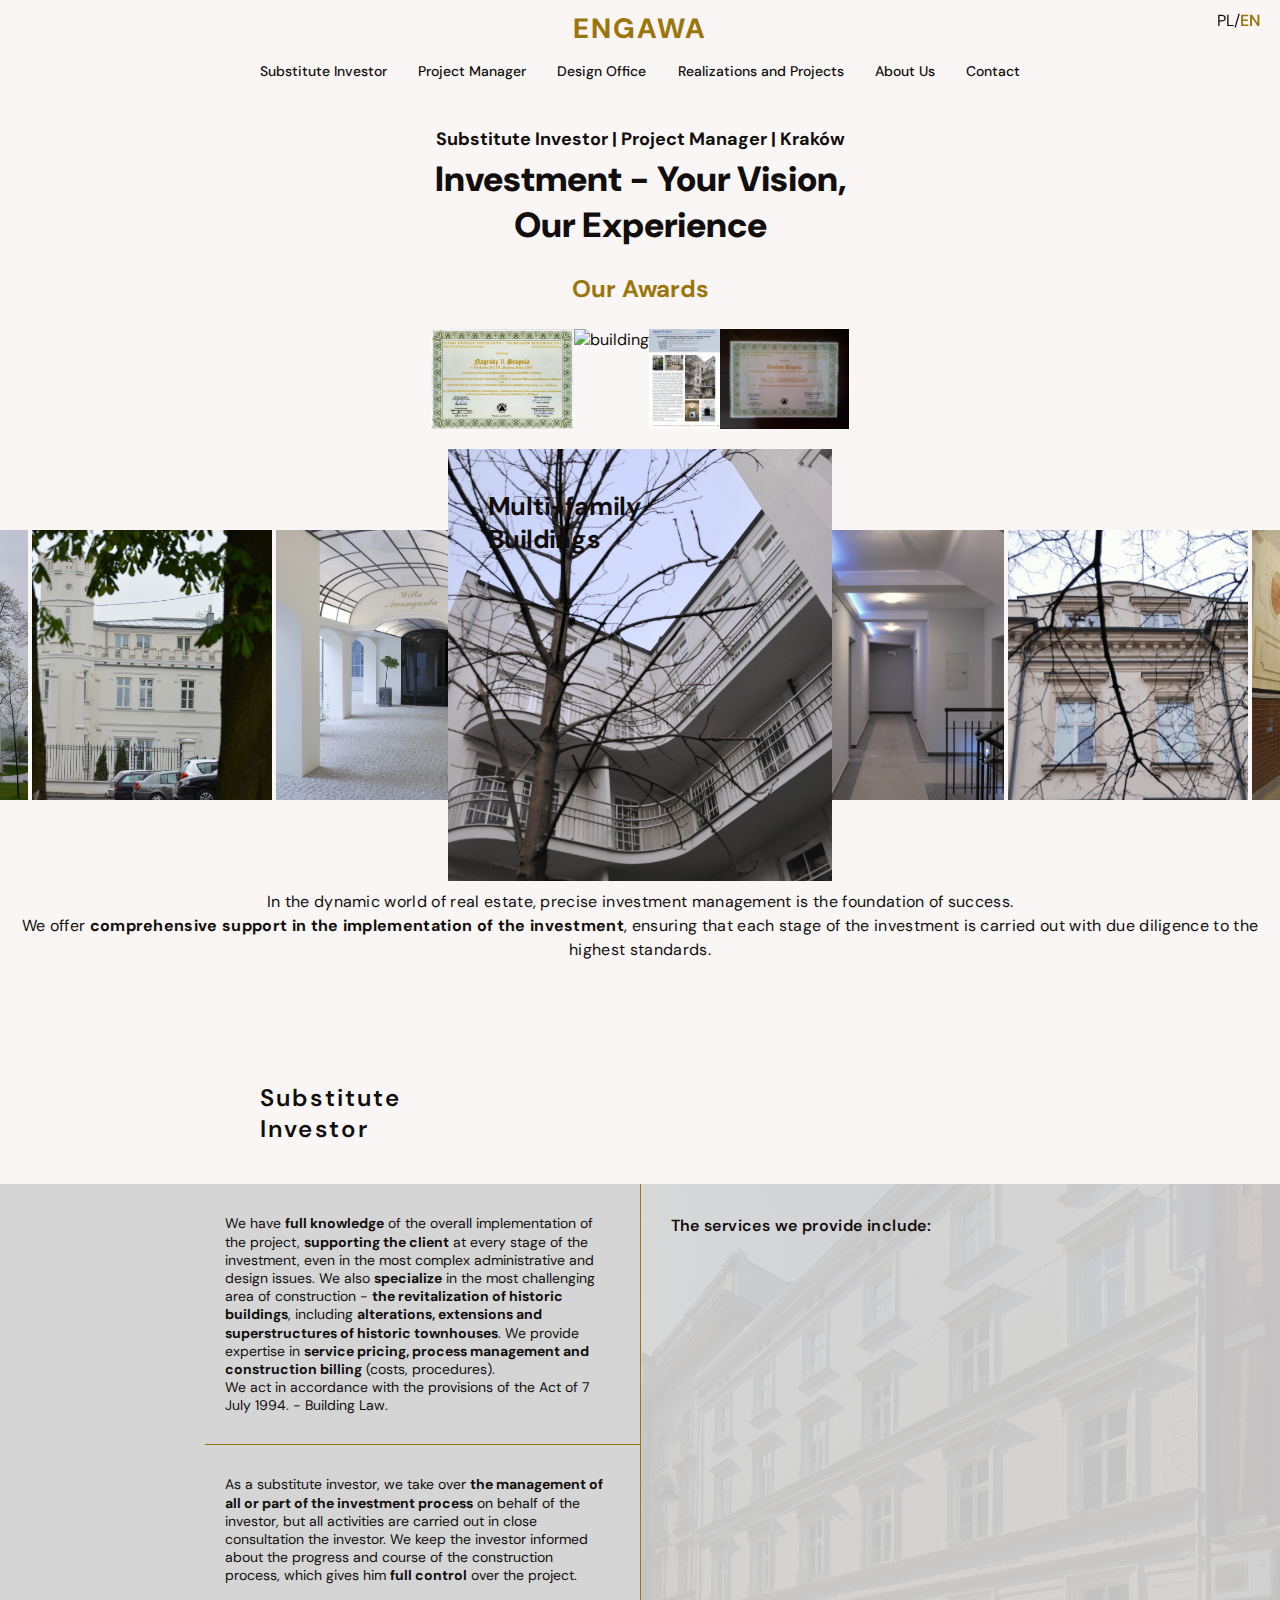
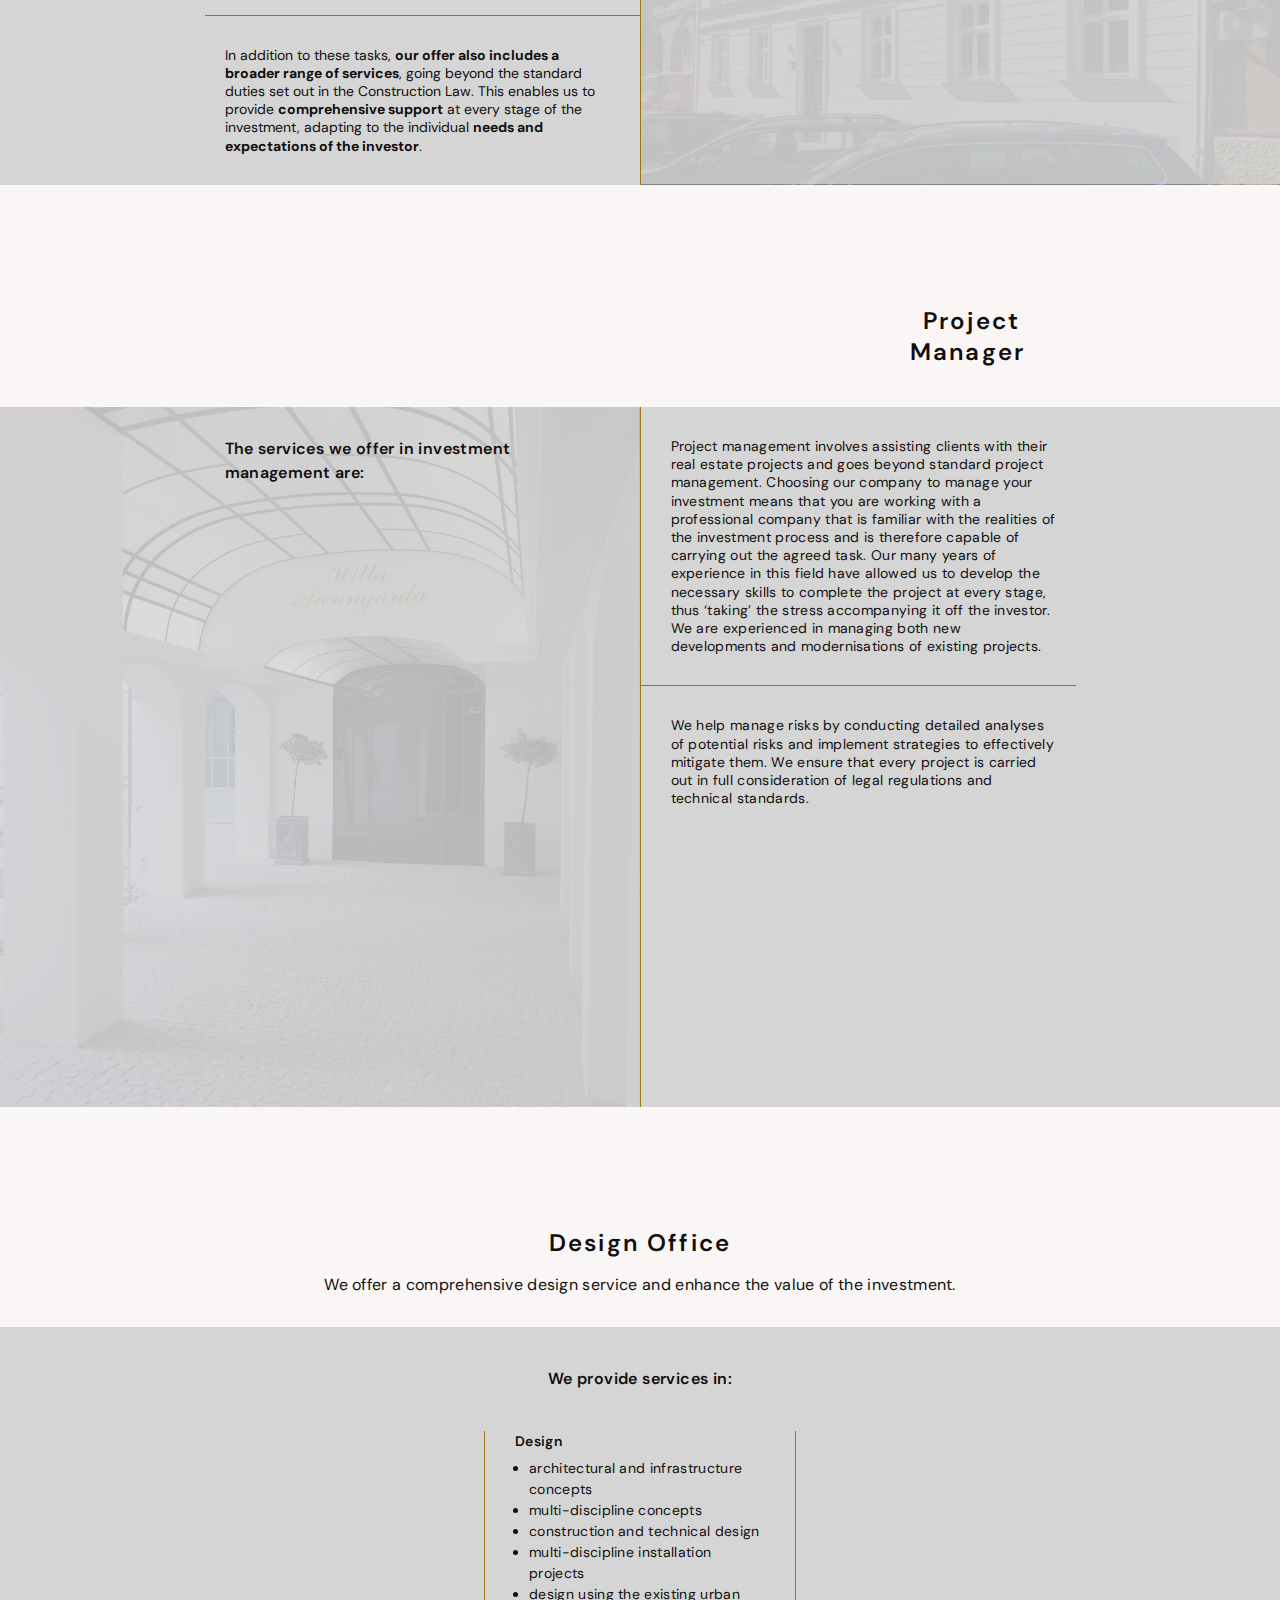
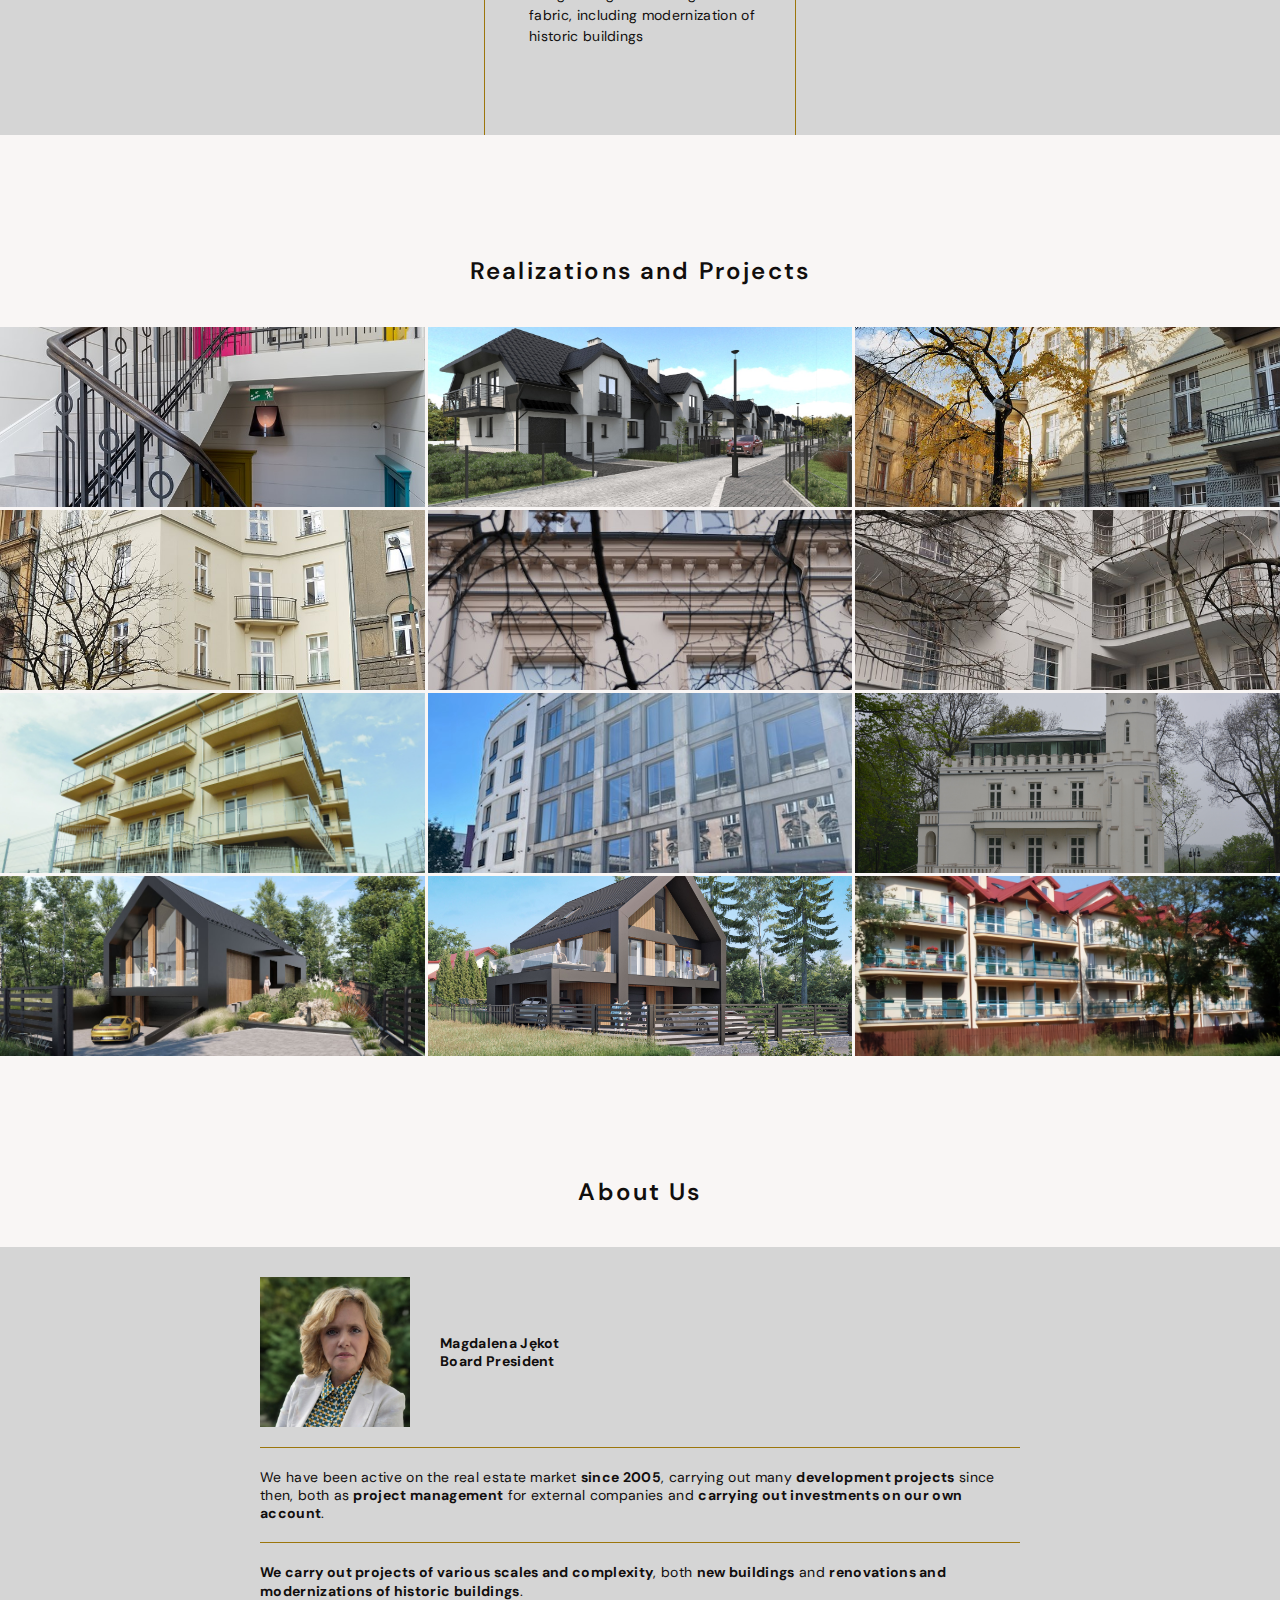
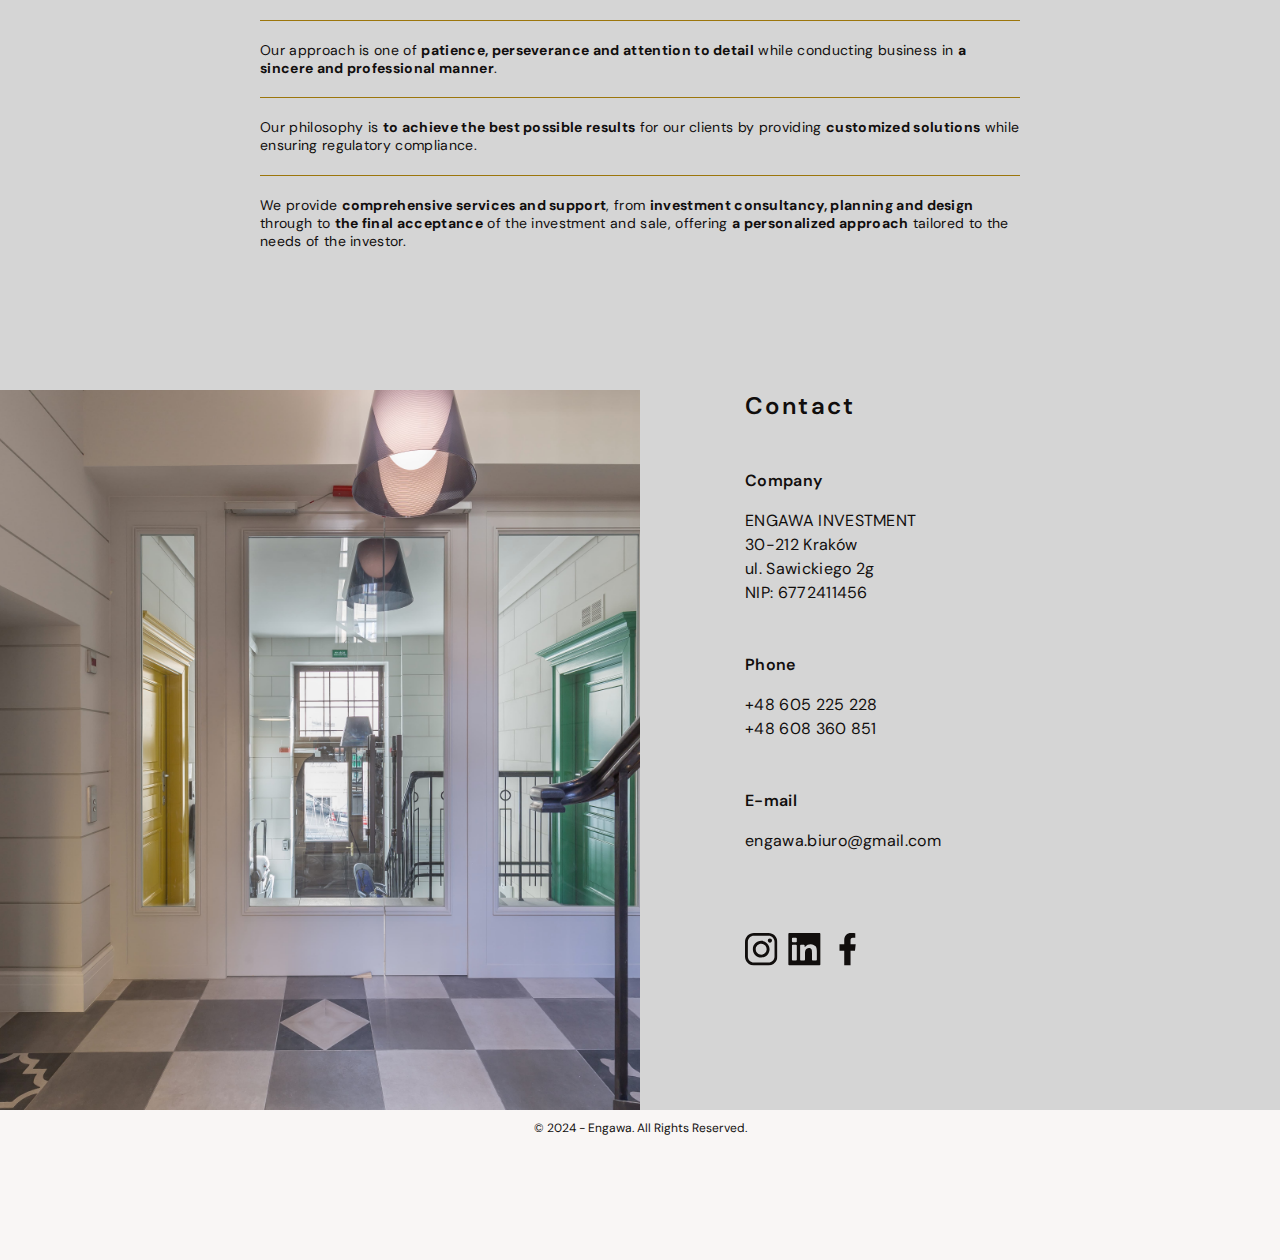
==== commit bf0cfe0a: "main title correction" ====
--- a/english.html
+++ b/english.html
@@ -73,10 +73,9 @@
 
     </header>
     <section id="main-page">
-        <h1 class="main-title__text">Substitute Investor | Project
-            Manager | Kraków</h1>
-        <h2 class="main-title main-title--english">Investment - Your Vision, Our Experience</h2>
-        <h3 class="main-subtitle">Our Awards</h3>
+        <h1 class="main-title main-title--english"><span class="main-title__text">Substitute Investor | Project
+                Manager | Kraków</span><br>Investment - Your Vision, Our Experience</h1>
+        <h2 class="main-subtitle">Our Awards</h2>
         <ul class="awards">
             <li class="awards__item"><img src="images/nagrody/dyplom.jpg" alt="building"></li>
             <li class="awards__item"><img src="images/nagrody/09.jpg" alt="building"></li>
--- a/css/main.min.css
+++ b/css/main.min.css
@@ -1 +1 @@
-*{margin:0;padding:0}img{display:block}a{text-decoration:none;color:inherit}body{font-family:"DM Sans",system-ui;color:#110e0d;font-size:16px;background-color:#f9f6f5;overflow-x:hidden}.container{max-width:390px;width:100%;margin:0 auto}@media(min-width: 768px){.container{max-width:760px}}@media(min-width: 1440px){.container{max-width:1440px}}header{background-color:#f9f6f5;position:fixed;top:0;left:0;right:0;z-index:20}.header-container{display:-webkit-box;display:-ms-flexbox;display:flex;-webkit-box-align:center;-ms-flex-align:center;align-items:center;-webkit-box-pack:justify;-ms-flex-pack:justify;justify-content:space-between;padding:10px 20px}.logo{font-size:28px;font-weight:800;letter-spacing:2.16px;display:block;-webkit-transition:color .3s ease-in-out;transition:color .3s ease-in-out}.logo:hover,.logo:focus{color:#9c760c}.logo.active{color:#9c760c}.logo.active:hover,.logo.active:focus{cursor:context-menu}.header-contacts{display:-webkit-box;display:-ms-flexbox;display:flex;-webkit-box-align:center;-ms-flex-align:center;align-items:center}.header-contacts__icon{fill:#110e0d;-webkit-transition:fill .3s ease-in-out;transition:fill .3s ease-in-out}.header-contacts__link-icon{display:block;width:32px;height:32px}.header-contacts__link-icon:hover .header-contacts__icon,.header-contacts__link-icon:focus .header-contacts__icon{fill:#9c760c}.language--active{color:#9c760c;font-weight:600}.header-buttons{display:-webkit-box;display:-ms-flexbox;display:flex;gap:15px;-webkit-box-align:center;-ms-flex-align:center;align-items:center}.menu{display:none}.menu-open{background-color:rgba(0,0,0,0);border:none}.menu-open__icon{fill:#110e0d}@media(min-width: 768px){.header-container{-webkit-box-orient:vertical;-webkit-box-direction:normal;-ms-flex-direction:column;flex-direction:column;padding:10px 20px 20px 20px;gap:15px}.header-contacts{display:none}.language{position:fixed;right:20px;top:10px}.menu{display:-webkit-box;display:-ms-flexbox;display:flex;-webkit-box-pack:justify;-ms-flex-pack:justify;justify-content:space-between;width:100%;list-style:none}.menu__item{font-size:14px;color:#110e0d;font-weight:500;-webkit-transition:color .3s ease-in-out;transition:color .3s ease-in-out}.menu__item:hover,.menu__item:focus{color:#9c760c}.menu__item.active{color:#9c760c}.menu__item.active:hover a,.menu__item.active:focus a{cursor:context-menu}.menu-open{display:none}}@media(min-width: 1440px){.header-container{padding:10px 210px 20px 210px}.logo{font-size:36px}.menu__item{font-size:18px}}.mobil-menu{position:fixed;top:0;left:0;z-index:600;width:100vw;height:100vh;background-color:rgba(255,255,255,.7);-webkit-transform:translateX(100%);transform:translateX(100%);visibility:hidden;opacity:0;-webkit-transition:visibility .5s ease-in-out,opacity .5s ease-in-out,-webkit-transform .5s ease-in-out;transition:visibility .5s ease-in-out,opacity .5s ease-in-out,-webkit-transform .5s ease-in-out;transition:transform .5s ease-in-out,visibility .5s ease-in-out,opacity .5s ease-in-out;transition:transform .5s ease-in-out,visibility .5s ease-in-out,opacity .5s ease-in-out,-webkit-transform .5s ease-in-out}.mobil-menu__menu-close{position:absolute;top:15px;right:20px;background-color:rgba(0,0,0,0);border:none}.mobil-menu__menu-close-icon{fill:#110e0d}.mobil-menu__container{width:100%;background:#d5d5d5;padding:10px 20px 20px 20px}.mobil-menu__logo{font-size:28px;font-weight:800;letter-spacing:2.16px;-webkit-transition:color .3s ease-in-out;transition:color .3s ease-in-out}.mobil-menu__logo:hover,.mobil-menu__logo:focus{color:#9c760c}.mobil-menu__logo.active{color:#9c760c}.mobil-menu__logo.active:hover,.mobil-menu__logo.active:focus{cursor:context-menu}.mobile-nav{display:-webkit-box;display:-ms-flexbox;display:flex;-webkit-box-orient:vertical;-webkit-box-direction:normal;-ms-flex-direction:column;flex-direction:column;gap:15px;height:100%;list-style:none;margin-top:60px}.mobile-nav__link{color:#110e0d;font-weight:600;font-size:18px;-webkit-transition:color .3s ease-in-out;transition:color .3s ease-in-out}.mobile-nav__link:hover,.mobile-nav__link:focus{color:#9c760c}.mobile-nav__link.active{color:#9c760c}.mobile-nav__link.active:hover a,.mobile-nav__link.active:focus a{cursor:context-menu}.is-open{-webkit-transform:translateX(0);transform:translateX(0);visibility:visible;opacity:1}body #main-page{overflow-x:hidden}#main-page{padding-top:80px}.main-title{text-align:center;font-size:20px;font-weight:900;max-width:280px;width:100%;margin:0 auto;margin-bottom:25px}.main-title__text{font-weight:700;font-size:14px;margin:0 auto;text-align:center}.main-subtitle{text-align:center;font-size:18px;font-weight:700;margin-bottom:15px;color:#9c760c}.awards{display:-webkit-box;display:-ms-flexbox;display:flex;-webkit-box-pack:center;-ms-flex-pack:center;justify-content:center;-webkit-box-align:center;-ms-flex-align:center;align-items:center;height:70px;list-style:none;position:relative}.awards__item{height:70px;-webkit-transition:-webkit-transform .3s ease-in-out;transition:-webkit-transform .3s ease-in-out;transition:transform .3s ease-in-out;transition:transform .3s ease-in-out, -webkit-transform .3s ease-in-out}.awards__item img{width:auto;height:100%;-o-object-fit:cover;object-fit:cover;-webkit-transition:-webkit-transform .3s ease-in-out;transition:-webkit-transform .3s ease-in-out;transition:transform .3s ease-in-out;transition:transform .3s ease-in-out, -webkit-transform .3s ease-in-out}.awards__item:hover img,.awards__item:focus img{-webkit-transform:scale(1.4);transform:scale(1.4);z-index:15}.carousel{width:100%;margin:65px 0 60px 0}.carousel__track{display:-webkit-box;display:-ms-flexbox;display:flex;-webkit-transition:-webkit-transform .5s ease-in-out;transition:-webkit-transform .5s ease-in-out;transition:transform .5s ease-in-out;transition:transform .5s ease-in-out, -webkit-transform .5s ease-in-out}.carousel__item{width:150px;height:170px;overflow:hidden;position:relative;-webkit-box-flex:0;-ms-flex:0 0 auto;flex:0 0 auto;-webkit-transition:-webkit-transform .5s ease-in-out;transition:-webkit-transform .5s ease-in-out;transition:transform .5s ease-in-out;transition:transform .5s ease-in-out, -webkit-transform .5s ease-in-out}.carousel__item img{width:100%;height:100%;-o-object-fit:cover;object-fit:cover}.carousel__item p{position:absolute;font-size:12px;top:15px;left:15px;font-weight:700;visibility:hidden;opacity:0;-webkit-transition:visibility .5s ease-in-out,opacity .5s ease-in-out;transition:visibility .5s ease-in-out,opacity .5s ease-in-out}.carousel__item.swiper-slide-active{-webkit-transform:scale(1.6);transform:scale(1.6);z-index:10}.carousel__item.swiper-slide-active p{visibility:visible;opacity:1}.main-description{text-align:center;line-height:1.3;letter-spacing:.32px;padding:0 20px}@media(min-width: 768px){#main-page{padding-top:110px}.main-title{font-size:35px;margin-bottom:25px;max-width:500px}.main-title--english{max-width:450px}.main-title__text{font-size:18px}.main-subtitle{font-size:24px;margin-bottom:25px}.awards{height:100px}.awards__item{height:100px}.carousel{margin:101px 0 90px 0}.carousel__item{width:240px;height:270px}.carousel__item p{top:25px;left:25px;font-weight:700;font-size:16px}.carousel__item.swiper-slide-active{-webkit-transform:scale(1.6);transform:scale(1.6)}.main-description{line-height:1.5}}@media(min-width: 1440px){#main-page{padding-top:120px}.main-title{font-size:40px;max-width:100%}.main-title__text{font-size:24px}.main-subtitle{font-size:28px}.carousel{position:relative;margin:101px 0 90px 0}.carousel__item{width:240px;height:270px}.carousel__item p{top:25px;left:25px;font-weight:700;font-size:16px}.carousel__item.swiper-slide-active{-webkit-transform:scale(1.6);transform:scale(1.6)}.carousel::before,.carousel::after{content:"";position:absolute;top:0;bottom:0;width:100px;pointer-events:none;background:-webkit-gradient(linear, left top, right top, from(rgb(255, 255, 255)), to(rgba(255, 255, 255, 0)));background:linear-gradient(to right, rgb(255, 255, 255), rgba(255, 255, 255, 0));z-index:1}.carousel::before{left:0}.carousel::after{right:0;-webkit-transform:rotate(180deg);transform:rotate(180deg)}.main-description{line-height:1.5;padding:0}}#investor{padding-top:80px}.investor-container{padding:0 20px}.investor-title{font-size:24px;line-height:1.3;max-width:130px;width:100%;font-weight:600;letter-spacing:2.16px;margin-bottom:40px}.investor{width:100%;background-color:#d5d5d5;display:-webkit-box;display:-ms-flexbox;display:flex;-webkit-box-orient:vertical;-webkit-box-direction:normal;-ms-flex-direction:column;flex-direction:column;line-height:1.3;font-size:14px}.investor__descriptions{max-width:390px;width:100%;margin:0 auto}.investor__text{padding:25px 20px 25px 20px}.investor__text:not(:last-child){border-bottom:1px solid #9c760c}.investor__services{padding-top:30px;width:100%;background-image:-webkit-gradient(linear, left top, left bottom, from(rgba(213, 213, 213, 0.9)), to(rgba(213, 213, 213, 0.9))),url("../images/zacisze/0251.jpg");background-image:linear-gradient(rgba(213, 213, 213, 0.9), rgba(213, 213, 213, 0.9)),url("../images/zacisze/0251.jpg");background-repeat:no-repeat;background-size:cover;background-position:center center;overflow:hidden}.investor__services-title{font-size:16px;font-weight:600;line-height:1.5;letter-spacing:.4px;max-width:390px;width:100%;padding-right:20px;padding-left:20px;margin:0 auto;margin-bottom:20px}.investor__list-container{width:100%}.investor__list{width:100%}.investor__item{width:100%}.investor__item:not(:last-child){border-bottom:1px solid #9c760c}.investor__item p{padding-left:20px;padding-right:20px;padding-top:12px;padding-bottom:12px;max-width:390px;width:100%;margin:0 auto}@media(min-width: 768px){#investor{padding-top:120px}.investor{-webkit-box-orient:horizontal;-webkit-box-direction:normal;-ms-flex-direction:row;flex-direction:row}.investor__descriptions{border-right:1px solid #9c760c;max-width:50%;margin:0}.investor__text{padding:30px 30px 30px 20px;max-width:385px;width:100%;margin-left:auto}.investor__services-title{margin:0;max-width:385px;width:100%;padding-left:30px;padding-right:20px;margin-bottom:18px}.investor__list-container{position:relative}.investor__list{position:absolute;-webkit-transform:translateY(100%);transform:translateY(100%);opacity:0;-webkit-transition:-webkit-transform 1.5s ease-in-out;transition:-webkit-transform 1.5s ease-in-out;transition:transform 1.5s ease-in-out;transition:transform 1.5s ease-in-out, -webkit-transform 1.5s ease-in-out}.investor__list.visible{-webkit-transform:translateY(0);transform:translateY(0);opacity:1}.investor__item p{padding-right:20px;padding-left:30px;max-width:385px;margin:0}}@media(min-width: 1440px){#investor{padding-top:150px;padding-bottom:630px;position:relative}.investor-container{padding:0 44px}.investor-title{font-size:42px;max-width:220px;padding:0;margin-bottom:0}.investor{font-size:16px;position:absolute;left:50%;top:150px;-webkit-transform:translateX(-376px);transform:translateX(-376px);-webkit-box-orient:horizontal;-webkit-box-direction:normal;-ms-flex-direction:row;flex-direction:row;line-height:1.5;letter-spacing:.32px}.investor__descriptions{max-width:700px}.investor__text{padding:40px 50px 40px 60px;max-width:100%;width:100%;margin-left:0}.investor__services{padding-top:40px}.investor__services-title{font-size:20px;max-width:360px;width:100%;padding-left:50px;padding-right:0;margin-bottom:27px}.investor__item p{padding-right:0;padding-left:50px;max-width:360px}}#manager{padding-top:80px}.manager-container{padding:0 20px}.manager-title{font-size:24px;line-height:1.3;max-width:110px;width:100%;font-weight:600;letter-spacing:2.16px;text-align:right;margin-left:auto;margin-bottom:40px}.manager{width:100%;background-color:#d5d5d5;display:-webkit-box;display:-ms-flexbox;display:flex;-webkit-box-orient:vertical;-webkit-box-direction:normal;-ms-flex-direction:column;flex-direction:column;line-height:1.3;letter-spacing:.32px;font-size:14px;margin:0 auto}.manager__descriptions{max-width:390px;width:100%;margin:0 auto}.manager__text{padding:25px 20px 25px 20px}.manager__text:not(:last-child){border-bottom:1px solid #9c760c}.manager__services{padding-top:30px;width:100%;background-image:-webkit-gradient(linear, left top, left bottom, from(rgba(213, 213, 213, 0.85)), to(rgba(213, 213, 213, 0.85))),url("../images/jozefinska-galeria/0248.jpg");background-image:linear-gradient(rgba(213, 213, 213, 0.85), rgba(213, 213, 213, 0.85)),url("../images/jozefinska-galeria/0248.jpg");background-repeat:no-repeat;background-size:cover;background-position:center center;overflow:hidden}.manager__services-title{font-size:16px;font-weight:600;line-height:1.5;letter-spacing:.4px;max-width:390px;width:100%;padding-right:20px;padding-left:20px;margin:0 auto;margin-bottom:20px}.manager__list-container{width:100%}.manager__list{width:100%}.manager__item{width:100%}.manager__item:not(:last-child){border-bottom:1px solid #9c760c}.manager__item p{padding:8px 20px;max-width:390px;width:100%;margin:0 auto}@media(min-width: 768px){#manager{padding-top:120px}.manager{-webkit-box-orient:horizontal;-webkit-box-direction:normal;-ms-flex-direction:row;flex-direction:row}.manager__descriptions{border-left:1px solid #9c760c;max-width:50%;margin:0;padding-bottom:270px}.manager__text{padding:30px 20px 30px 30px;max-width:385px;width:100%}.manager__services-title{margin:0;max-width:385px;width:100%;padding-left:20px;padding-right:30px;margin-bottom:18px;margin-left:auto}.manager__list-container{position:relative}.manager__list{position:absolute;-webkit-transform:translateY(100%);transform:translateY(100%);opacity:0;-webkit-transition:-webkit-transform 1.5s ease-in-out;transition:-webkit-transform 1.5s ease-in-out;transition:transform 1.5s ease-in-out;transition:transform 1.5s ease-in-out, -webkit-transform 1.5s ease-in-out}.manager__list.visible{-webkit-transform:translateY(0);transform:translateY(0);opacity:1}.manager__item p{padding-right:30px;padding-left:20px;max-width:385px;margin:0;margin-left:auto}}@media(min-width: 1440px){#manager{padding-top:150px;padding-bottom:780px;position:relative}.manager-container{padding:0 44px}.manager-title{font-size:42px;max-width:220px;margin-bottom:0}.manager{font-size:16px;position:absolute;width:100%;background-color:#d5d5d5;left:-50%;top:150px;-webkit-transform:translateX(376px);transform:translateX(376px);-webkit-box-orient:horizontal;-webkit-box-direction:normal;-ms-flex-direction:row;flex-direction:row;line-height:1.5;margin:0}.manager__descriptions{max-width:460px;width:100%;padding-bottom:140px;margin:0}.manager__descriptions--english{padding-bottom:185px}.manager__text{padding:40px 50px 40px 60px;max-width:100%;width:100%}.manager__services{padding-top:40px;width:100%}.manager__services-title{font-size:20px;max-width:590px;padding-right:60px;margin-bottom:27px;padding-left:0}.manager__item p{padding:8px 0;padding-right:60px;max-width:590px}}#design-office{padding-top:80px}.design-title{font-size:24px;line-height:1.3;font-weight:600;letter-spacing:2.16px;text-align:center}.design-subtitle{line-height:1.5;letter-spacing:.32px;text-align:center;margin:15px auto 30px auto;max-width:390px;width:100%;padding:0 20px}.design{width:100%;background-color:#d5d5d5;line-height:1.5;letter-spacing:.32px;font-size:14px;background-image:-webkit-gradient(linear, left top, left bottom, from(rgba(213, 213, 213, 0.85)), to(rgba(213, 213, 213, 0.85))),url("../images/ruczaj/170003.jpg");background-image:linear-gradient(rgba(213, 213, 213, 0.85), rgba(213, 213, 213, 0.85)),url("../images/ruczaj/170003.jpg");background-repeat:no-repeat;background-size:cover;background-position:center center;padding-top:30px}.design__title{font-size:16px;font-weight:600;line-height:1.5;letter-spacing:.4px;max-width:390px;width:100%;padding:0 20px;margin:0 auto;margin-bottom:30px}.design__description{display:-webkit-box;display:-ms-flexbox;display:flex;-webkit-box-orient:vertical;-webkit-box-direction:normal;-ms-flex-direction:column;flex-direction:column;max-width:390px;width:100%;padding:0 20px;margin:0 auto}.design__text-left div{padding-bottom:18px}.design__text-center{padding-bottom:18px}.design__text-right div{padding-bottom:18px}.design__text-title-center{font-weight:600;margin-bottom:6px}.design__text-title-right{font-weight:600;margin-bottom:6px}.design__text-title-left{font-weight:600;margin-bottom:6px}.design__text-item{margin-left:14px}@media(min-width: 768px){#design-office{padding-top:120px}.design-subtitle{max-width:768px}.design{padding-top:40px}.design__title{font-weight:600;line-height:1.5;letter-spacing:.4px;text-align:center;margin:0;margin-bottom:40px;max-width:100%;padding:0}.design__description{-webkit-box-orient:horizontal;-webkit-box-direction:normal;-ms-flex-direction:row;flex-direction:row;-webkit-box-pack:center;-ms-flex-pack:center;justify-content:center;max-width:100%;padding:0;margin:0}.design__text-left{-webkit-box-flex:1;-ms-flex-positive:1;flex-grow:1}.design__text-left div{display:-webkit-box;display:-ms-flexbox;display:flex;-webkit-box-orient:vertical;-webkit-box-direction:normal;-ms-flex-direction:column;flex-direction:column;-webkit-box-align:end;-ms-flex-align:end;align-items:flex-end;padding-bottom:20px;-webkit-transform:translateX(-100%);transform:translateX(-100%);-webkit-transition:-webkit-transform .8s ease-out;transition:-webkit-transform .8s ease-out;transition:transform .8s ease-out;transition:transform .8s ease-out, -webkit-transform .8s ease-out}.design__text-left div:not(:last-child){border-bottom:1px solid #9c760c}.design__text-left div:not(:first-child){padding-top:20px}.design__text-center{max-width:250px;width:100%;padding:0 30px;border-right:1px solid #9c760c;border-left:1px solid #9c760c}.design__text-right{-webkit-box-flex:1;-ms-flex-positive:1;flex-grow:1;padding-bottom:0}.design__text-right div{-webkit-transform:translateX(100%);transform:translateX(100%);-webkit-transition:-webkit-transform .8s ease-out;transition:-webkit-transform .8s ease-out;transition:transform .8s ease-out;transition:transform .8s ease-out, -webkit-transform .8s ease-out}.design__text-right div:not(:last-child){border-bottom:1px solid #9c760c;padding-bottom:20px}.design__text-right div:not(:first-child){padding-top:20px}.design__text-title-right{max-width:235px;padding-left:30px;width:100%}.design__text-title-left{padding-right:30px;max-width:235px;width:100%}.design__text-list-left{max-width:235px;width:100%;padding-right:30px}.design__text-list-right{max-width:235px;width:100%;padding-left:30px}.design__text-left div.slide-in-left{-webkit-transform:translateX(0);transform:translateX(0)}.design__text-right div.slide-in-right{-webkit-transform:translateX(0);transform:translateX(0)}}@media(min-width: 1440px){#design-office{padding-top:150px}.design-title{font-size:42px}.design-subtitle{margin:40px 0 60px 0;max-width:100%;padding:0}.design{font-size:16px}.design__title{font-size:20px}.design__text-center{max-width:300px;padding:0 40px}.design__text-title-right{max-width:300px;padding-left:40px}.design__text-title-left{padding-right:40px;max-width:300px}.design__text-list-left{max-width:300px;padding-right:40px}.design__text-list-right{max-width:300px;padding-left:40px}}#realizations{padding-top:80px}.realizations-title{font-size:24px;line-height:1.3;font-weight:600;letter-spacing:2.16px;text-align:center;margin-bottom:40px}.realizations{width:100vw;list-style:none;display:grid;grid-template-columns:repeat(2, 1fr);grid-template-rows:repeat(6, auto);gap:3px;margin:0 auto}.realizations__item{position:relative;overflow:hidden;height:100%;background-color:#d5d5d5}.realizations__item img{width:100%;height:120px;-o-object-fit:cover;object-fit:cover}.realizations__item div{position:absolute;top:0;left:0;width:100%;height:100%;background-image:-webkit-gradient(linear, left top, left bottom, from(rgba(213, 213, 213, 0.85)), to(rgba(213, 213, 213, 0.85)));background-image:linear-gradient(rgba(213, 213, 213, 0.85), rgba(213, 213, 213, 0.85));z-index:5;display:-webkit-box;display:-ms-flexbox;display:flex;-webkit-box-align:center;-ms-flex-align:center;align-items:center;padding-left:20px;font-size:14px;font-weight:600;line-height:1.3;letter-spacing:.32px;visibility:hidden;opacity:0;-webkit-transition:visibility .5s ease-in-out,opacity .5s ease-in-out;transition:visibility .5s ease-in-out,opacity .5s ease-in-out}.realizations__item:hover div{visibility:visible;opacity:1}@media(min-width: 768px){#realizations{padding-top:120px}.realizations{grid-template-columns:repeat(3, 1fr);grid-template-rows:repeat(4, auto)}.realizations__item img{height:180px}.realizations__item div{font-size:16px}}@media(min-width: 1440px){#realizations{padding-top:150px}.realizations-title{font-size:42px;margin-bottom:60px}.realizations{grid-template-columns:repeat(6, 1fr);grid-template-rows:repeat(2, auto);gap:4px}.realizations__item img{height:300px}.realizations__item div{padding-left:30px;font-size:20px}}#about{padding-top:80px}.about-title{font-size:24px;line-height:1.3;font-weight:600;letter-spacing:2.16px;text-align:center;margin-bottom:40px}.about-container{padding:0 20px}.about{font-size:14px;width:100%;background-color:#d5d5d5;padding-top:10px}.about__list{display:grid;grid-template-columns:repeat(1, 1fr);line-height:1.3;letter-spacing:.32px;list-style:none}.about__item{padding:20px 0}.about__item:not(:last-child){border-bottom:1px solid #9c760c}.about__picture{height:150px;width:150px;margin-right:30px}.about__picture img{height:100%;width:100%;-o-object-fit:cover;object-fit:cover}.about__picture-container{display:-webkit-box;display:-ms-flexbox;display:flex;-webkit-box-align:center;-ms-flex-align:center;align-items:center}@media(min-width: 768px){#about{padding-top:120px}#about__picture{margin-right:40px}}@media(min-width: 1440px){#about{padding-top:200px}.about-title{font-size:42px;margin-bottom:100px}.about-container{padding:0}.about{padding:40px 0;font-size:16px}.about__list{grid-template-columns:repeat(3, 1fr);gap:40px 0;line-height:1.5}.about__item{padding:8px 44px 0 44px;height:164px}.about__item:not(:nth-child(1)):not(:nth-child(4)){border-left:1px solid #9c760c}.about__item:not(:last-child){border-bottom:none}}#contact{background-color:#d5d5d5;padding-top:80px}.footer-container{display:-webkit-box;display:-ms-flexbox;display:flex;-webkit-box-orient:vertical;-webkit-box-direction:normal;-ms-flex-direction:column;flex-direction:column}.picture{width:100%;height:400px;background-color:#d5d5d5;background-image:url("../images/zacisze/0170.jpg");background-repeat:no-repeat;background-size:cover;background-position:center center;overflow:hidden}.contact{width:100%;padding-left:20px;padding-bottom:16px}.contact__title{font-size:24px;line-height:1.3;font-weight:600;letter-spacing:2.16px;margin-top:20px}.contact__description{font-size:14px;line-height:1.5;letter-spacing:.32px}.contact__name{font-weight:600;margin:24px 0 8px 0}.contact__link{-webkit-transition:color .3s ease-in-out;transition:color .3s ease-in-out}.contact__link:hover,.contact__link:focus{color:#9c760c}.contact__socialmedia{display:-webkit-box;display:-ms-flexbox;display:flex;gap:12px;margin-top:30px;height:36px;-webkit-transform:scale(0.9);transform:scale(0.9);-webkit-transform-origin:top left;transform-origin:top left}.contact__link-icon{width:36px;height:36px}.contact__link-icon:hover .contact__icon,.contact__link-icon:focus .contact__icon{fill:#9c760c}.contact__icon{fill:#110e0d;-webkit-transition:fill .3s ease-in-out;transition:fill .3s ease-in-out}.copyrights{text-align:center;font-size:12px;background-color:#f9f6f5;height:40px;padding-top:10px}@media(min-width: 768px){#contact{padding-top:120px;position:relative}.footer-container{padding-right:100px;-webkit-box-orient:horizontal;-webkit-box-direction:normal;-ms-flex-direction:row;flex-direction:row;-webkit-box-pack:end;-ms-flex-pack:end;justify-content:flex-end}.picture{position:absolute;width:50%;height:720px;background-color:#d5d5d5;right:50%;top:120px;background-image:url("../images/zacisze/0170.jpg");background-repeat:no-repeat;background-size:cover;background-position:center center;overflow:hidden}.contact{max-width:225px;width:100%;height:720px;padding-left:0;padding-bottom:0}.contact__title{margin-bottom:32px;margin-top:0}.contact__description{font-size:16px;line-height:1.5;letter-spacing:.32px}.contact__name{margin:48px 0 16px 0}.contact__socialmedia{margin-top:80px}.copyrights{height:140px}}@media(min-width: 1440px){#contact{padding-top:150px}.footer-container{padding-right:355px}.picture{top:150px}.contact__title{font-size:42px}.contact__description{font-size:18px}.contact__socialmedia{-webkit-transform:scale(1);transform:scale(1)}}/*# sourceMappingURL=main.min.css.map */+*{margin:0;padding:0}img{display:block}a{text-decoration:none;color:inherit}body{font-family:"DM Sans",system-ui;color:#110e0d;font-size:16px;background-color:#f9f6f5;overflow-x:hidden}.container{max-width:390px;width:100%;margin:0 auto}@media(min-width: 768px){.container{max-width:760px}}@media(min-width: 1440px){.container{max-width:1440px}}header{background-color:#f9f6f5;position:fixed;top:0;left:0;right:0;z-index:20}.header-container{display:-webkit-box;display:-ms-flexbox;display:flex;-webkit-box-align:center;-ms-flex-align:center;align-items:center;-webkit-box-pack:justify;-ms-flex-pack:justify;justify-content:space-between;padding:10px 20px}.logo{font-size:28px;font-weight:800;letter-spacing:2.16px;display:block;-webkit-transition:color .3s ease-in-out;transition:color .3s ease-in-out}.logo:hover,.logo:focus{color:#9c760c}.logo.active{color:#9c760c}.logo.active:hover,.logo.active:focus{cursor:context-menu}.header-contacts{display:-webkit-box;display:-ms-flexbox;display:flex;-webkit-box-align:center;-ms-flex-align:center;align-items:center}.header-contacts__icon{fill:#110e0d;-webkit-transition:fill .3s ease-in-out;transition:fill .3s ease-in-out}.header-contacts__link-icon{display:block;width:32px;height:32px}.header-contacts__link-icon:hover .header-contacts__icon,.header-contacts__link-icon:focus .header-contacts__icon{fill:#9c760c}.language--active{color:#9c760c;font-weight:600}.header-buttons{display:-webkit-box;display:-ms-flexbox;display:flex;gap:15px;-webkit-box-align:center;-ms-flex-align:center;align-items:center}.menu{display:none}.menu-open{background-color:rgba(0,0,0,0);border:none}.menu-open__icon{fill:#110e0d}@media(min-width: 768px){.header-container{-webkit-box-orient:vertical;-webkit-box-direction:normal;-ms-flex-direction:column;flex-direction:column;padding:10px 20px 20px 20px;gap:15px}.header-contacts{display:none}.language{position:fixed;right:20px;top:10px}.menu{display:-webkit-box;display:-ms-flexbox;display:flex;-webkit-box-pack:justify;-ms-flex-pack:justify;justify-content:space-between;width:100%;list-style:none}.menu__item{font-size:14px;color:#110e0d;font-weight:500;-webkit-transition:color .3s ease-in-out;transition:color .3s ease-in-out}.menu__item:hover,.menu__item:focus{color:#9c760c}.menu__item.active{color:#9c760c}.menu__item.active:hover a,.menu__item.active:focus a{cursor:context-menu}.menu-open{display:none}}@media(min-width: 1440px){.header-container{padding:10px 210px 20px 210px}.logo{font-size:36px}.menu__item{font-size:18px}}.mobil-menu{position:fixed;top:0;left:0;z-index:600;width:100vw;height:100vh;background-color:rgba(255,255,255,.7);-webkit-transform:translateX(100%);transform:translateX(100%);visibility:hidden;opacity:0;-webkit-transition:visibility .5s ease-in-out,opacity .5s ease-in-out,-webkit-transform .5s ease-in-out;transition:visibility .5s ease-in-out,opacity .5s ease-in-out,-webkit-transform .5s ease-in-out;transition:transform .5s ease-in-out,visibility .5s ease-in-out,opacity .5s ease-in-out;transition:transform .5s ease-in-out,visibility .5s ease-in-out,opacity .5s ease-in-out,-webkit-transform .5s ease-in-out}.mobil-menu__menu-close{position:absolute;top:15px;right:20px;background-color:rgba(0,0,0,0);border:none}.mobil-menu__menu-close-icon{fill:#110e0d}.mobil-menu__container{width:100%;background:#d5d5d5;padding:10px 20px 20px 20px}.mobil-menu__logo{font-size:28px;font-weight:800;letter-spacing:2.16px;-webkit-transition:color .3s ease-in-out;transition:color .3s ease-in-out}.mobil-menu__logo:hover,.mobil-menu__logo:focus{color:#9c760c}.mobil-menu__logo.active{color:#9c760c}.mobil-menu__logo.active:hover,.mobil-menu__logo.active:focus{cursor:context-menu}.mobile-nav{display:-webkit-box;display:-ms-flexbox;display:flex;-webkit-box-orient:vertical;-webkit-box-direction:normal;-ms-flex-direction:column;flex-direction:column;gap:15px;height:100%;list-style:none;margin-top:60px}.mobile-nav__link{color:#110e0d;font-weight:600;font-size:18px;-webkit-transition:color .3s ease-in-out;transition:color .3s ease-in-out}.mobile-nav__link:hover,.mobile-nav__link:focus{color:#9c760c}.mobile-nav__link.active{color:#9c760c}.mobile-nav__link.active:hover a,.mobile-nav__link.active:focus a{cursor:context-menu}.is-open{-webkit-transform:translateX(0);transform:translateX(0);visibility:visible;opacity:1}body #main-page{overflow-x:hidden}#main-page{padding-top:80px}.main-title{text-align:center;font-size:20px;font-weight:900;max-width:280px;width:100%;margin:0 auto;margin-bottom:25px}.main-title .main-title__text{font-weight:700;font-size:14px}.main-subtitle{text-align:center;font-size:18px;font-weight:700;margin-bottom:15px;color:#9c760c}.awards{display:-webkit-box;display:-ms-flexbox;display:flex;-webkit-box-pack:center;-ms-flex-pack:center;justify-content:center;-webkit-box-align:center;-ms-flex-align:center;align-items:center;height:70px;list-style:none;position:relative}.awards__item{height:70px;-webkit-transition:-webkit-transform .3s ease-in-out;transition:-webkit-transform .3s ease-in-out;transition:transform .3s ease-in-out;transition:transform .3s ease-in-out, -webkit-transform .3s ease-in-out}.awards__item img{width:auto;height:100%;-o-object-fit:cover;object-fit:cover;-webkit-transition:-webkit-transform .3s ease-in-out;transition:-webkit-transform .3s ease-in-out;transition:transform .3s ease-in-out;transition:transform .3s ease-in-out, -webkit-transform .3s ease-in-out}.awards__item:hover img,.awards__item:focus img{-webkit-transform:scale(1.4);transform:scale(1.4);z-index:15}.carousel{width:100%;margin:65px 0 60px 0}.carousel__track{display:-webkit-box;display:-ms-flexbox;display:flex;-webkit-transition:-webkit-transform .5s ease-in-out;transition:-webkit-transform .5s ease-in-out;transition:transform .5s ease-in-out;transition:transform .5s ease-in-out, -webkit-transform .5s ease-in-out}.carousel__item{width:150px;height:170px;overflow:hidden;position:relative;-webkit-box-flex:0;-ms-flex:0 0 auto;flex:0 0 auto;-webkit-transition:-webkit-transform .5s ease-in-out;transition:-webkit-transform .5s ease-in-out;transition:transform .5s ease-in-out;transition:transform .5s ease-in-out, -webkit-transform .5s ease-in-out}.carousel__item img{width:100%;height:100%;-o-object-fit:cover;object-fit:cover}.carousel__item p{position:absolute;font-size:12px;top:15px;left:15px;font-weight:700;visibility:hidden;opacity:0;-webkit-transition:visibility .5s ease-in-out,opacity .5s ease-in-out;transition:visibility .5s ease-in-out,opacity .5s ease-in-out}.carousel__item.swiper-slide-active{-webkit-transform:scale(1.6);transform:scale(1.6);z-index:10}.carousel__item.swiper-slide-active p{visibility:visible;opacity:1}.main-description{text-align:center;line-height:1.3;letter-spacing:.32px;padding:0 20px}@media(min-width: 768px){#main-page{padding-top:110px}.main-title{font-size:35px;margin-bottom:25px;max-width:500px}.main-title--english{max-width:450px}.main-title .main-title__text{font-size:18px}.main-subtitle{font-size:24px;margin-bottom:25px}.awards{height:100px}.awards__item{height:100px}.carousel{margin:101px 0 90px 0}.carousel__item{width:240px;height:270px}.carousel__item p{top:25px;left:25px;font-weight:700;font-size:16px}.carousel__item.swiper-slide-active{-webkit-transform:scale(1.6);transform:scale(1.6)}.main-description{line-height:1.5}}@media(min-width: 1440px){#main-page{padding-top:120px}.main-title{font-size:40px;max-width:100%}.main-title .main-title__text{font-size:24px}.main-subtitle{font-size:28px}.carousel{position:relative;margin:101px 0 90px 0}.carousel__item{width:240px;height:270px}.carousel__item p{top:25px;left:25px;font-weight:700;font-size:16px}.carousel__item.swiper-slide-active{-webkit-transform:scale(1.6);transform:scale(1.6)}.carousel::before,.carousel::after{content:"";position:absolute;top:0;bottom:0;width:100px;pointer-events:none;background:-webkit-gradient(linear, left top, right top, from(rgb(255, 255, 255)), to(rgba(255, 255, 255, 0)));background:linear-gradient(to right, rgb(255, 255, 255), rgba(255, 255, 255, 0));z-index:1}.carousel::before{left:0}.carousel::after{right:0;-webkit-transform:rotate(180deg);transform:rotate(180deg)}.main-description{line-height:1.5;padding:0}}#investor{padding-top:80px}.investor-container{padding:0 20px}.investor-title{font-size:24px;line-height:1.3;max-width:130px;width:100%;font-weight:600;letter-spacing:2.16px;margin-bottom:40px}.investor{width:100%;background-color:#d5d5d5;display:-webkit-box;display:-ms-flexbox;display:flex;-webkit-box-orient:vertical;-webkit-box-direction:normal;-ms-flex-direction:column;flex-direction:column;line-height:1.3;font-size:14px}.investor__descriptions{max-width:390px;width:100%;margin:0 auto}.investor__text{padding:25px 20px 25px 20px}.investor__text:not(:last-child){border-bottom:1px solid #9c760c}.investor__services{padding-top:30px;width:100%;background-image:-webkit-gradient(linear, left top, left bottom, from(rgba(213, 213, 213, 0.9)), to(rgba(213, 213, 213, 0.9))),url("../images/zacisze/0251.jpg");background-image:linear-gradient(rgba(213, 213, 213, 0.9), rgba(213, 213, 213, 0.9)),url("../images/zacisze/0251.jpg");background-repeat:no-repeat;background-size:cover;background-position:center center;overflow:hidden}.investor__services-title{font-size:16px;font-weight:600;line-height:1.5;letter-spacing:.4px;max-width:390px;width:100%;padding-right:20px;padding-left:20px;margin:0 auto;margin-bottom:20px}.investor__list-container{width:100%}.investor__list{width:100%}.investor__item{width:100%}.investor__item:not(:last-child){border-bottom:1px solid #9c760c}.investor__item p{padding-left:20px;padding-right:20px;padding-top:12px;padding-bottom:12px;max-width:390px;width:100%;margin:0 auto}@media(min-width: 768px){#investor{padding-top:120px}.investor{-webkit-box-orient:horizontal;-webkit-box-direction:normal;-ms-flex-direction:row;flex-direction:row}.investor__descriptions{border-right:1px solid #9c760c;max-width:50%;margin:0}.investor__text{padding:30px 30px 30px 20px;max-width:385px;width:100%;margin-left:auto}.investor__services-title{margin:0;max-width:385px;width:100%;padding-left:30px;padding-right:20px;margin-bottom:18px}.investor__list-container{position:relative}.investor__list{position:absolute;-webkit-transform:translateY(100%);transform:translateY(100%);opacity:0;-webkit-transition:-webkit-transform 1.5s ease-in-out;transition:-webkit-transform 1.5s ease-in-out;transition:transform 1.5s ease-in-out;transition:transform 1.5s ease-in-out, -webkit-transform 1.5s ease-in-out}.investor__list.visible{-webkit-transform:translateY(0);transform:translateY(0);opacity:1}.investor__item p{padding-right:20px;padding-left:30px;max-width:385px;margin:0}}@media(min-width: 1440px){#investor{padding-top:150px;padding-bottom:630px;position:relative}.investor-container{padding:0 44px}.investor-title{font-size:42px;max-width:220px;padding:0;margin-bottom:0}.investor{font-size:16px;position:absolute;left:50%;top:150px;-webkit-transform:translateX(-376px);transform:translateX(-376px);-webkit-box-orient:horizontal;-webkit-box-direction:normal;-ms-flex-direction:row;flex-direction:row;line-height:1.5;letter-spacing:.32px}.investor__descriptions{max-width:700px}.investor__text{padding:40px 50px 40px 60px;max-width:100%;width:100%;margin-left:0}.investor__services{padding-top:40px}.investor__services-title{font-size:20px;max-width:360px;width:100%;padding-left:50px;padding-right:0;margin-bottom:27px}.investor__item p{padding-right:0;padding-left:50px;max-width:360px}}#manager{padding-top:80px}.manager-container{padding:0 20px}.manager-title{font-size:24px;line-height:1.3;max-width:110px;width:100%;font-weight:600;letter-spacing:2.16px;text-align:right;margin-left:auto;margin-bottom:40px}.manager{width:100%;background-color:#d5d5d5;display:-webkit-box;display:-ms-flexbox;display:flex;-webkit-box-orient:vertical;-webkit-box-direction:normal;-ms-flex-direction:column;flex-direction:column;line-height:1.3;letter-spacing:.32px;font-size:14px;margin:0 auto}.manager__descriptions{max-width:390px;width:100%;margin:0 auto}.manager__text{padding:25px 20px 25px 20px}.manager__text:not(:last-child){border-bottom:1px solid #9c760c}.manager__services{padding-top:30px;width:100%;background-image:-webkit-gradient(linear, left top, left bottom, from(rgba(213, 213, 213, 0.85)), to(rgba(213, 213, 213, 0.85))),url("../images/jozefinska-galeria/0248.jpg");background-image:linear-gradient(rgba(213, 213, 213, 0.85), rgba(213, 213, 213, 0.85)),url("../images/jozefinska-galeria/0248.jpg");background-repeat:no-repeat;background-size:cover;background-position:center center;overflow:hidden}.manager__services-title{font-size:16px;font-weight:600;line-height:1.5;letter-spacing:.4px;max-width:390px;width:100%;padding-right:20px;padding-left:20px;margin:0 auto;margin-bottom:20px}.manager__list-container{width:100%}.manager__list{width:100%}.manager__item{width:100%}.manager__item:not(:last-child){border-bottom:1px solid #9c760c}.manager__item p{padding:8px 20px;max-width:390px;width:100%;margin:0 auto}@media(min-width: 768px){#manager{padding-top:120px}.manager{-webkit-box-orient:horizontal;-webkit-box-direction:normal;-ms-flex-direction:row;flex-direction:row}.manager__descriptions{border-left:1px solid #9c760c;max-width:50%;margin:0;padding-bottom:270px}.manager__text{padding:30px 20px 30px 30px;max-width:385px;width:100%}.manager__services-title{margin:0;max-width:385px;width:100%;padding-left:20px;padding-right:30px;margin-bottom:18px;margin-left:auto}.manager__list-container{position:relative}.manager__list{position:absolute;-webkit-transform:translateY(100%);transform:translateY(100%);opacity:0;-webkit-transition:-webkit-transform 1.5s ease-in-out;transition:-webkit-transform 1.5s ease-in-out;transition:transform 1.5s ease-in-out;transition:transform 1.5s ease-in-out, -webkit-transform 1.5s ease-in-out}.manager__list.visible{-webkit-transform:translateY(0);transform:translateY(0);opacity:1}.manager__item p{padding-right:30px;padding-left:20px;max-width:385px;margin:0;margin-left:auto}}@media(min-width: 1440px){#manager{padding-top:150px;padding-bottom:780px;position:relative}.manager-container{padding:0 44px}.manager-title{font-size:42px;max-width:220px;margin-bottom:0}.manager{font-size:16px;position:absolute;width:100%;background-color:#d5d5d5;left:-50%;top:150px;-webkit-transform:translateX(376px);transform:translateX(376px);-webkit-box-orient:horizontal;-webkit-box-direction:normal;-ms-flex-direction:row;flex-direction:row;line-height:1.5;margin:0}.manager__descriptions{max-width:460px;width:100%;padding-bottom:140px;margin:0}.manager__descriptions--english{padding-bottom:185px}.manager__text{padding:40px 50px 40px 60px;max-width:100%;width:100%}.manager__services{padding-top:40px;width:100%}.manager__services-title{font-size:20px;max-width:590px;padding-right:60px;margin-bottom:27px;padding-left:0}.manager__item p{padding:8px 0;padding-right:60px;max-width:590px}}#design-office{padding-top:80px}.design-title{font-size:24px;line-height:1.3;font-weight:600;letter-spacing:2.16px;text-align:center}.design-subtitle{line-height:1.5;letter-spacing:.32px;text-align:center;margin:15px auto 30px auto;max-width:390px;width:100%;padding:0 20px}.design{width:100%;background-color:#d5d5d5;line-height:1.5;letter-spacing:.32px;font-size:14px;background-image:-webkit-gradient(linear, left top, left bottom, from(rgba(213, 213, 213, 0.85)), to(rgba(213, 213, 213, 0.85))),url("../images/ruczaj/170003.jpg");background-image:linear-gradient(rgba(213, 213, 213, 0.85), rgba(213, 213, 213, 0.85)),url("../images/ruczaj/170003.jpg");background-repeat:no-repeat;background-size:cover;background-position:center center;padding-top:30px}.design__title{font-size:16px;font-weight:600;line-height:1.5;letter-spacing:.4px;max-width:390px;width:100%;padding:0 20px;margin:0 auto;margin-bottom:30px}.design__description{display:-webkit-box;display:-ms-flexbox;display:flex;-webkit-box-orient:vertical;-webkit-box-direction:normal;-ms-flex-direction:column;flex-direction:column;max-width:390px;width:100%;padding:0 20px;margin:0 auto}.design__text-left div{padding-bottom:18px}.design__text-center{padding-bottom:18px}.design__text-right div{padding-bottom:18px}.design__text-title-center{font-weight:600;margin-bottom:6px}.design__text-title-right{font-weight:600;margin-bottom:6px}.design__text-title-left{font-weight:600;margin-bottom:6px}.design__text-item{margin-left:14px}@media(min-width: 768px){#design-office{padding-top:120px}.design-subtitle{max-width:768px}.design{padding-top:40px}.design__title{font-weight:600;line-height:1.5;letter-spacing:.4px;text-align:center;margin:0;margin-bottom:40px;max-width:100%;padding:0}.design__description{-webkit-box-orient:horizontal;-webkit-box-direction:normal;-ms-flex-direction:row;flex-direction:row;-webkit-box-pack:center;-ms-flex-pack:center;justify-content:center;max-width:100%;padding:0;margin:0}.design__text-left{-webkit-box-flex:1;-ms-flex-positive:1;flex-grow:1}.design__text-left div{display:-webkit-box;display:-ms-flexbox;display:flex;-webkit-box-orient:vertical;-webkit-box-direction:normal;-ms-flex-direction:column;flex-direction:column;-webkit-box-align:end;-ms-flex-align:end;align-items:flex-end;padding-bottom:20px;-webkit-transform:translateX(-100%);transform:translateX(-100%);-webkit-transition:-webkit-transform .8s ease-out;transition:-webkit-transform .8s ease-out;transition:transform .8s ease-out;transition:transform .8s ease-out, -webkit-transform .8s ease-out}.design__text-left div:not(:last-child){border-bottom:1px solid #9c760c}.design__text-left div:not(:first-child){padding-top:20px}.design__text-center{max-width:250px;width:100%;padding:0 30px;border-right:1px solid #9c760c;border-left:1px solid #9c760c}.design__text-right{-webkit-box-flex:1;-ms-flex-positive:1;flex-grow:1;padding-bottom:0}.design__text-right div{-webkit-transform:translateX(100%);transform:translateX(100%);-webkit-transition:-webkit-transform .8s ease-out;transition:-webkit-transform .8s ease-out;transition:transform .8s ease-out;transition:transform .8s ease-out, -webkit-transform .8s ease-out}.design__text-right div:not(:last-child){border-bottom:1px solid #9c760c;padding-bottom:20px}.design__text-right div:not(:first-child){padding-top:20px}.design__text-title-right{max-width:235px;padding-left:30px;width:100%}.design__text-title-left{padding-right:30px;max-width:235px;width:100%}.design__text-list-left{max-width:235px;width:100%;padding-right:30px}.design__text-list-right{max-width:235px;width:100%;padding-left:30px}.design__text-left div.slide-in-left{-webkit-transform:translateX(0);transform:translateX(0)}.design__text-right div.slide-in-right{-webkit-transform:translateX(0);transform:translateX(0)}}@media(min-width: 1440px){#design-office{padding-top:150px}.design-title{font-size:42px}.design-subtitle{margin:40px 0 60px 0;max-width:100%;padding:0}.design{font-size:16px}.design__title{font-size:20px}.design__text-center{max-width:300px;padding:0 40px}.design__text-title-right{max-width:300px;padding-left:40px}.design__text-title-left{padding-right:40px;max-width:300px}.design__text-list-left{max-width:300px;padding-right:40px}.design__text-list-right{max-width:300px;padding-left:40px}}#realizations{padding-top:80px}.realizations-title{font-size:24px;line-height:1.3;font-weight:600;letter-spacing:2.16px;text-align:center;margin-bottom:40px}.realizations{width:100vw;list-style:none;display:grid;grid-template-columns:repeat(2, 1fr);grid-template-rows:repeat(6, auto);gap:3px;margin:0 auto}.realizations__item{position:relative;overflow:hidden;height:100%;background-color:#d5d5d5}.realizations__item img{width:100%;height:120px;-o-object-fit:cover;object-fit:cover}.realizations__item div{position:absolute;top:0;left:0;width:100%;height:100%;background-image:-webkit-gradient(linear, left top, left bottom, from(rgba(213, 213, 213, 0.85)), to(rgba(213, 213, 213, 0.85)));background-image:linear-gradient(rgba(213, 213, 213, 0.85), rgba(213, 213, 213, 0.85));z-index:5;display:-webkit-box;display:-ms-flexbox;display:flex;-webkit-box-align:center;-ms-flex-align:center;align-items:center;padding-left:20px;font-size:14px;font-weight:600;line-height:1.3;letter-spacing:.32px;visibility:hidden;opacity:0;-webkit-transition:visibility .5s ease-in-out,opacity .5s ease-in-out;transition:visibility .5s ease-in-out,opacity .5s ease-in-out}.realizations__item:hover div{visibility:visible;opacity:1}@media(min-width: 768px){#realizations{padding-top:120px}.realizations{grid-template-columns:repeat(3, 1fr);grid-template-rows:repeat(4, auto)}.realizations__item img{height:180px}.realizations__item div{font-size:16px}}@media(min-width: 1440px){#realizations{padding-top:150px}.realizations-title{font-size:42px;margin-bottom:60px}.realizations{grid-template-columns:repeat(6, 1fr);grid-template-rows:repeat(2, auto);gap:4px}.realizations__item img{height:300px}.realizations__item div{padding-left:30px;font-size:20px}}#about{padding-top:80px}.about-title{font-size:24px;line-height:1.3;font-weight:600;letter-spacing:2.16px;text-align:center;margin-bottom:40px}.about-container{padding:0 20px}.about{font-size:14px;width:100%;background-color:#d5d5d5;padding-top:10px}.about__list{display:grid;grid-template-columns:repeat(1, 1fr);line-height:1.3;letter-spacing:.32px;list-style:none}.about__item{padding:20px 0}.about__item:not(:last-child){border-bottom:1px solid #9c760c}.about__picture{height:150px;width:150px;margin-right:30px}.about__picture img{height:100%;width:100%;-o-object-fit:cover;object-fit:cover}.about__picture-container{display:-webkit-box;display:-ms-flexbox;display:flex;-webkit-box-align:center;-ms-flex-align:center;align-items:center}@media(min-width: 768px){#about{padding-top:120px}#about__picture{margin-right:40px}}@media(min-width: 1440px){#about{padding-top:200px}.about-title{font-size:42px;margin-bottom:100px}.about-container{padding:0}.about{padding:40px 0;font-size:16px}.about__list{grid-template-columns:repeat(3, 1fr);gap:40px 0;line-height:1.5}.about__item{padding:8px 44px 0 44px;height:164px}.about__item:not(:nth-child(1)):not(:nth-child(4)){border-left:1px solid #9c760c}.about__item:not(:last-child){border-bottom:none}}#contact{background-color:#d5d5d5;padding-top:80px}.footer-container{display:-webkit-box;display:-ms-flexbox;display:flex;-webkit-box-orient:vertical;-webkit-box-direction:normal;-ms-flex-direction:column;flex-direction:column}.picture{width:100%;height:400px;background-color:#d5d5d5;background-image:url("../images/zacisze/0170.jpg");background-repeat:no-repeat;background-size:cover;background-position:center center;overflow:hidden}.contact{width:100%;padding-left:20px;padding-bottom:16px}.contact__title{font-size:24px;line-height:1.3;font-weight:600;letter-spacing:2.16px;margin-top:20px}.contact__description{font-size:14px;line-height:1.5;letter-spacing:.32px}.contact__name{font-weight:600;margin:24px 0 8px 0}.contact__link{-webkit-transition:color .3s ease-in-out;transition:color .3s ease-in-out}.contact__link:hover,.contact__link:focus{color:#9c760c}.contact__socialmedia{display:-webkit-box;display:-ms-flexbox;display:flex;gap:12px;margin-top:30px;height:36px;-webkit-transform:scale(0.9);transform:scale(0.9);-webkit-transform-origin:top left;transform-origin:top left}.contact__link-icon{width:36px;height:36px}.contact__link-icon:hover .contact__icon,.contact__link-icon:focus .contact__icon{fill:#9c760c}.contact__icon{fill:#110e0d;-webkit-transition:fill .3s ease-in-out;transition:fill .3s ease-in-out}.copyrights{text-align:center;font-size:12px;background-color:#f9f6f5;height:40px;padding-top:10px}@media(min-width: 768px){#contact{padding-top:120px;position:relative}.footer-container{padding-right:100px;-webkit-box-orient:horizontal;-webkit-box-direction:normal;-ms-flex-direction:row;flex-direction:row;-webkit-box-pack:end;-ms-flex-pack:end;justify-content:flex-end}.picture{position:absolute;width:50%;height:720px;background-color:#d5d5d5;right:50%;top:120px;background-image:url("../images/zacisze/0170.jpg");background-repeat:no-repeat;background-size:cover;background-position:center center;overflow:hidden}.contact{max-width:225px;width:100%;height:720px;padding-left:0;padding-bottom:0}.contact__title{margin-bottom:32px;margin-top:0}.contact__description{font-size:16px;line-height:1.5;letter-spacing:.32px}.contact__name{margin:48px 0 16px 0}.contact__socialmedia{margin-top:80px}.copyrights{height:140px}}@media(min-width: 1440px){#contact{padding-top:150px}.footer-container{padding-right:355px}.picture{top:150px}.contact__title{font-size:42px}.contact__description{font-size:18px}.contact__socialmedia{-webkit-transform:scale(1);transform:scale(1)}}/*# sourceMappingURL=main.min.css.map */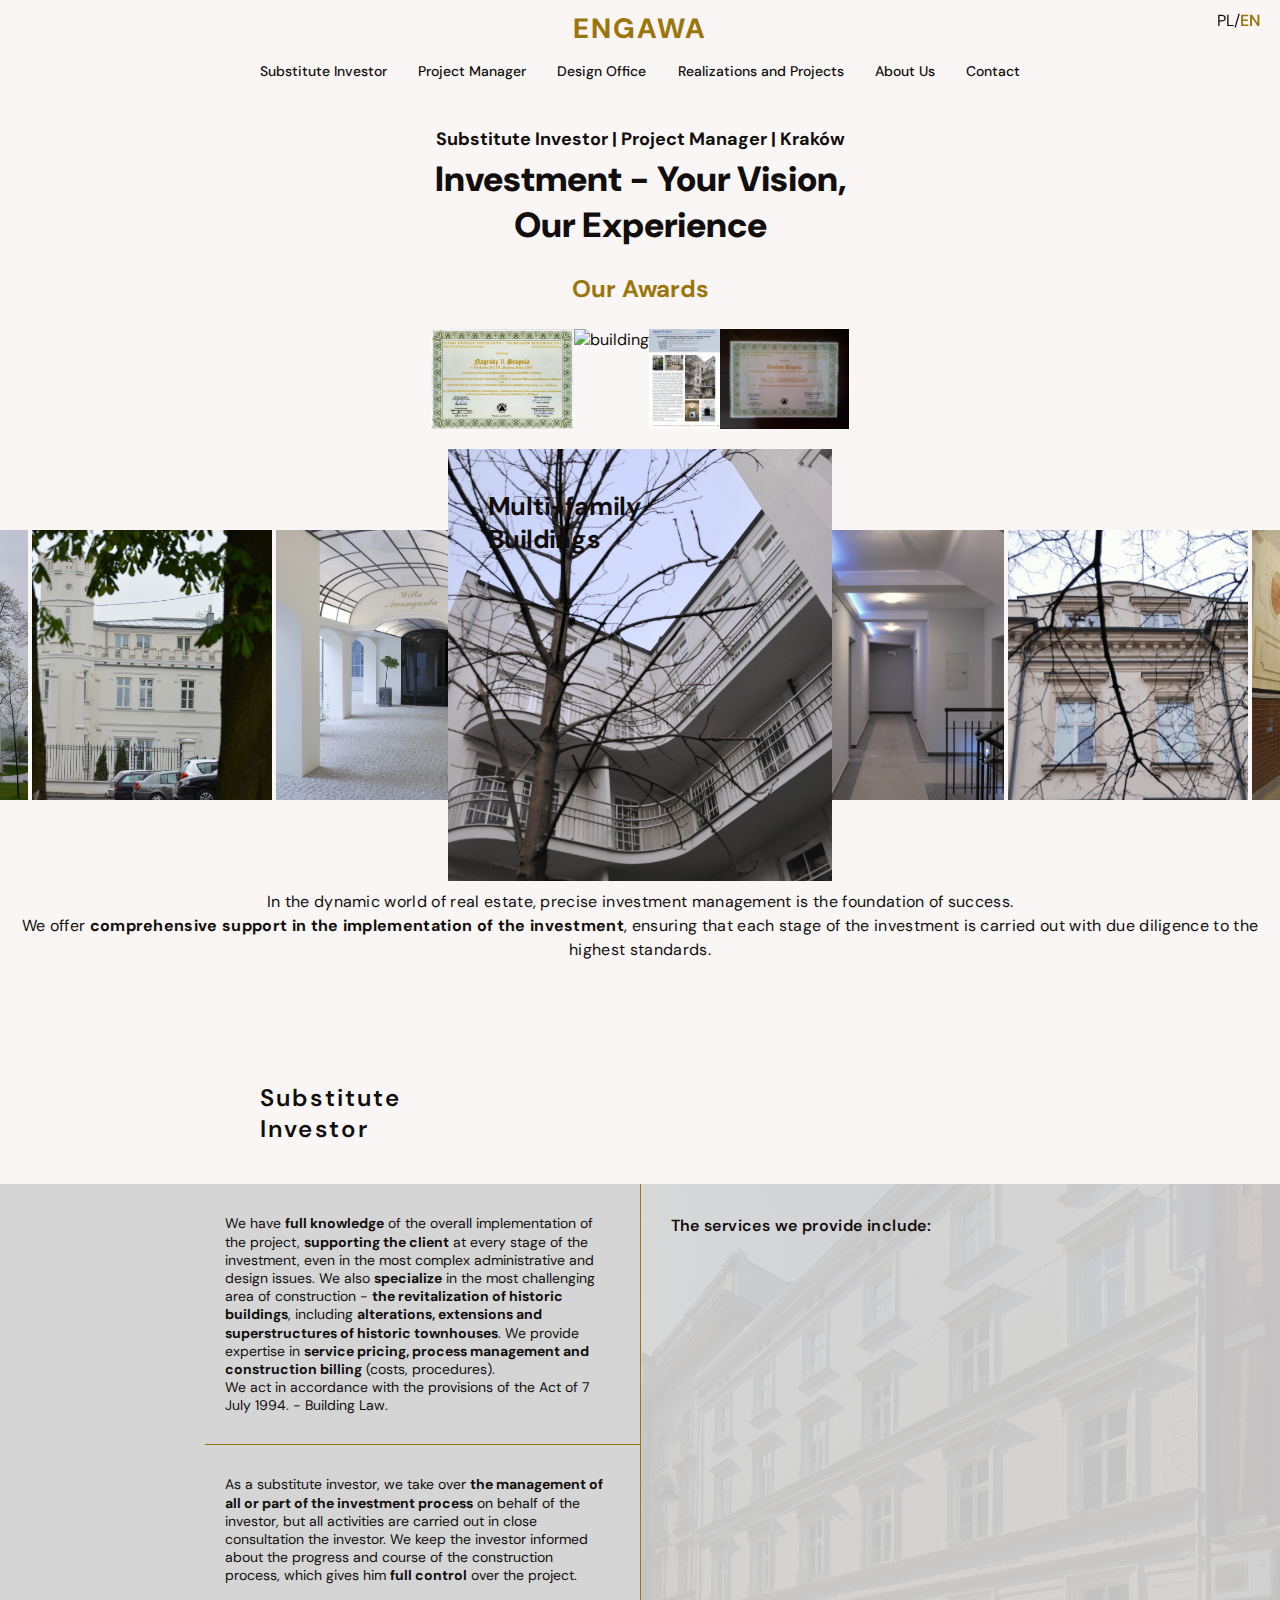
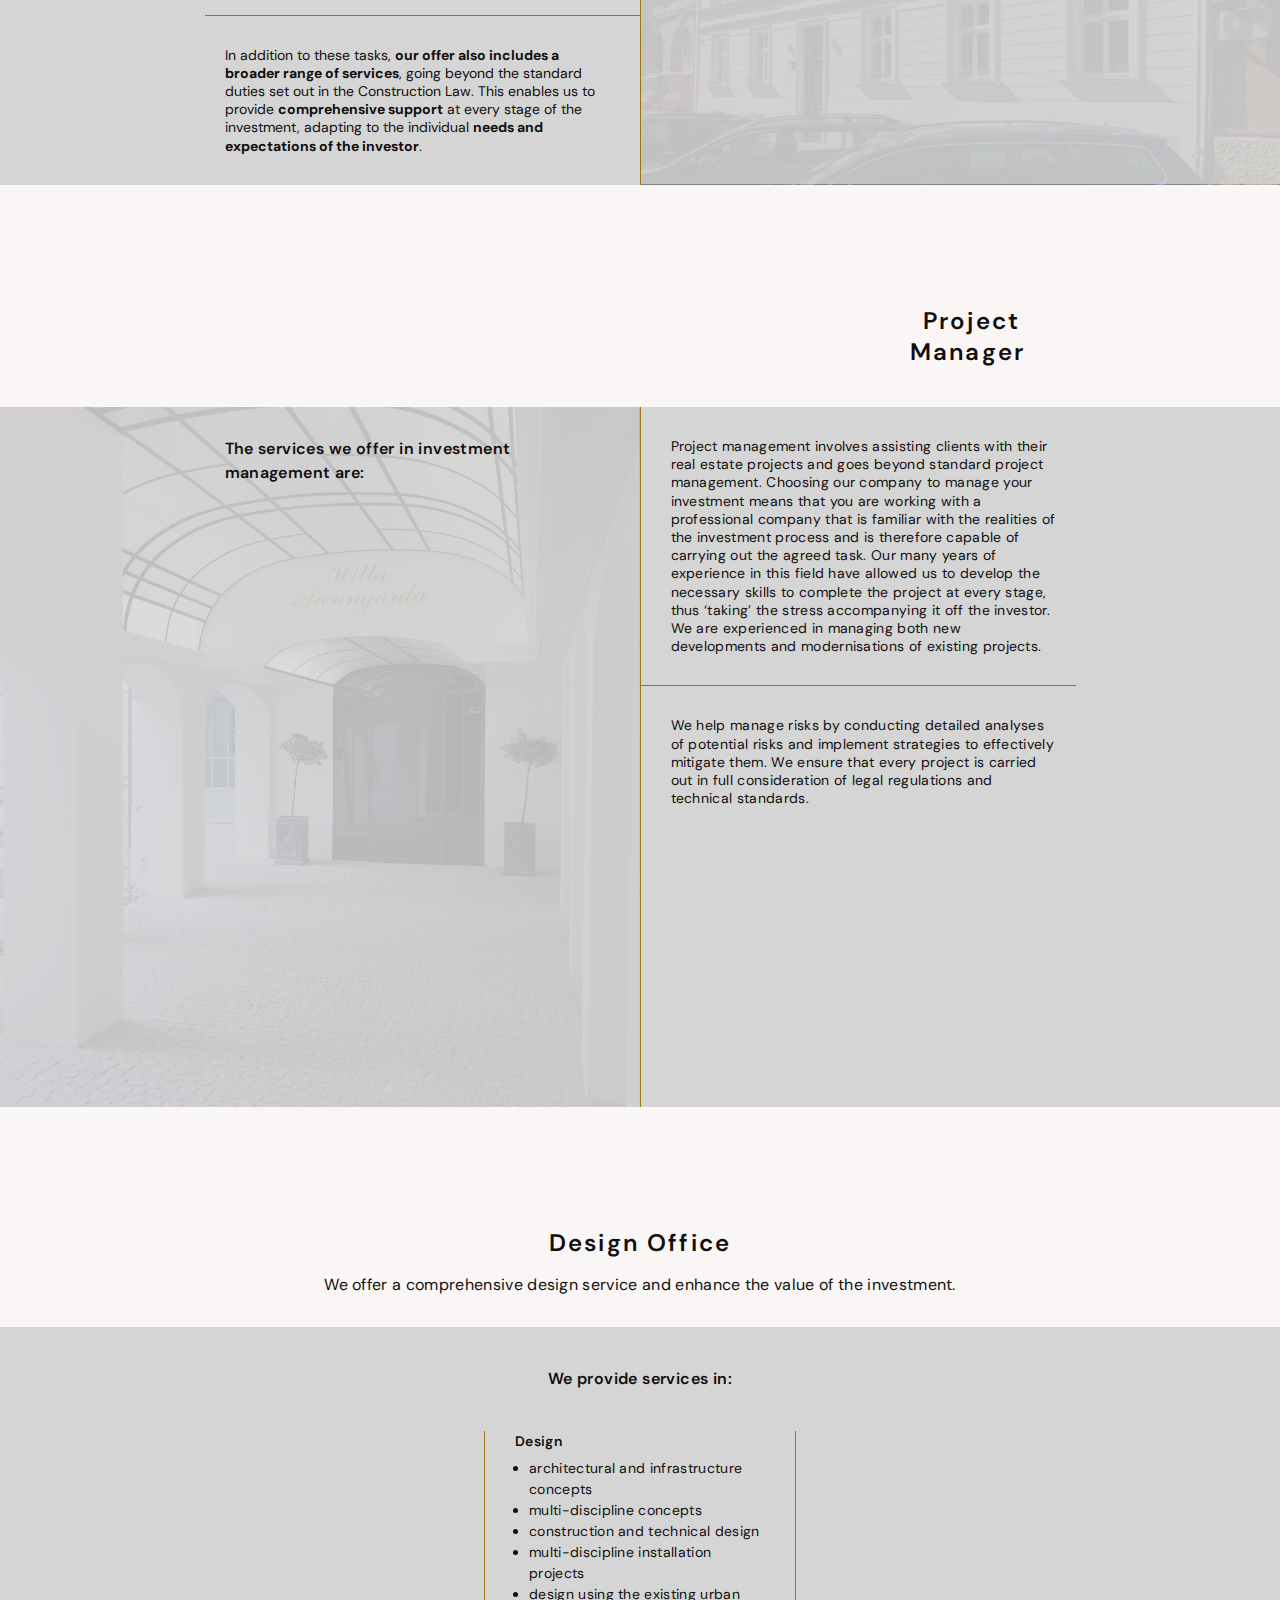
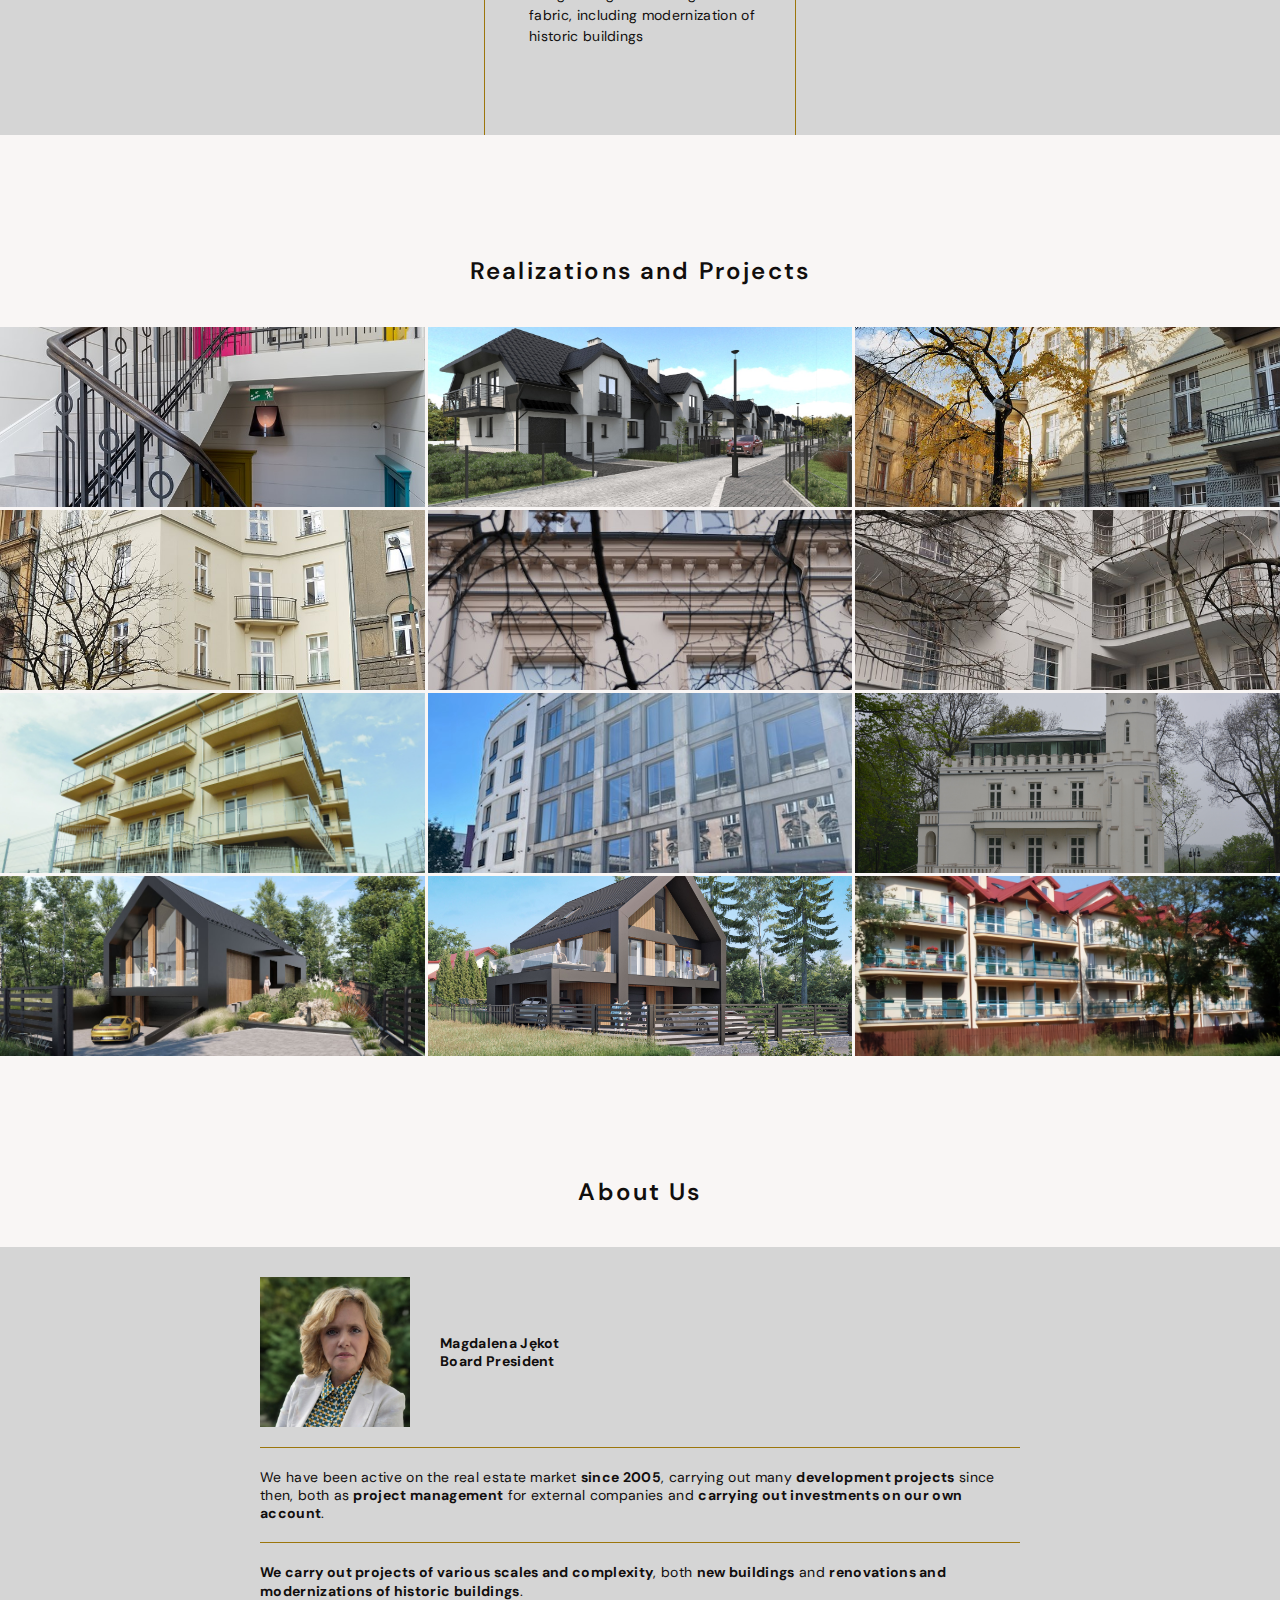
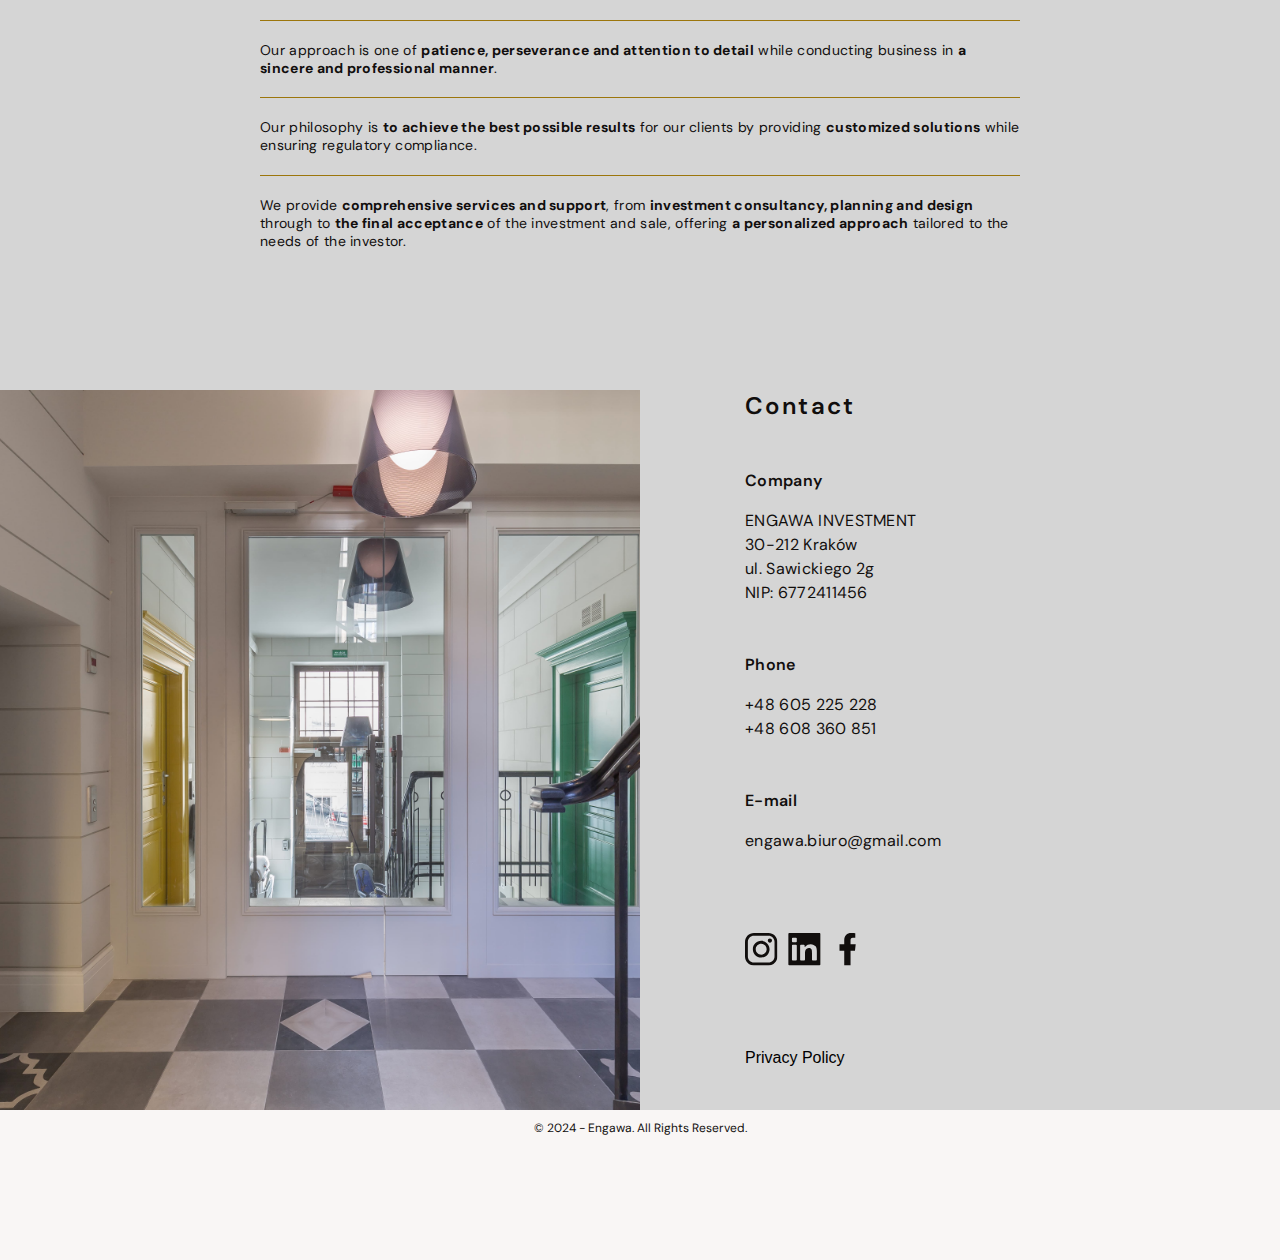
==== commit 08a8f58d: "Privacy Policy" ====
--- a/english.html
+++ b/english.html
@@ -11,6 +11,10 @@
 
         gtag('config', 'G-YGN64GWBQ7');
     </script>
+    <!-- Start cookieyes banner -->
+    <script id="cookieyes" type="text/javascript"
+        src="https://cdn-cookieyes.com/client_data/348912691ee4140bf6eb266e/script.js"></script>
+    <!-- End cookieyes banner -->
     <meta charset="UTF-8" />
     <meta http-equiv="X-UA-Compatible" content="IE=edge" />
     <meta name="viewport" content="width=device-width, initial-scale=1.0" />
@@ -20,6 +24,9 @@
         content="Engawa offers comprehensive services as a substitute investor, project manager, and design office in Krakow. We assist in managing construction investments, revitalizing historic buildings, and executing development projects.">
     <meta name="keywords"
         content="substitute investor Krakow, construction project manager, design office Krakow, investment management, historic building revitalization, development projects, construction supervision, construction services">
+    <link rel="canonical" href="https://www.engawa.pl/english.html">
+    <link rel="alternate" hreflang="pl" href="https://www.engawa.pl/">
+    <link rel="alternate" hreflang="en" href="https://www.engawa.pl/english.html">
     <link rel="preconnect" href="https://fonts.googleapis.com">
     <link rel="preconnect" href="https://fonts.gstatic.com" crossorigin>
     <link
@@ -62,7 +69,7 @@
                 <li class="menu__item"><a href="#contact">Contact</a></li>
             </menu>
             <div class="header-buttons">
-                <a href="index.html" class="language">PL/<span class="language--active">EN</span></a>
+                <a href="/" class="language">PL/<span class="language--active">EN</span></a>
                 <button class="menu-open js-open-menu" aria-expanded="false" aria-controls="mobile-menu">
                     <svg class="menu-toggle__icon" width="24" height="16">
                         <use href="images/menu.svg#icon-menu"></use>
@@ -570,6 +577,9 @@
                             </svg>
                         </a>
                     </div>
+                    <button class="contact__btn-privacy" type="button" lang="pl" data-modal-open>
+                        Privacy Policy
+                    </button>
                 </div>
             </div>
             <p class="copyrights">&#169; 2024 - Engawa. All Rights Reserved.</p>
@@ -597,6 +607,122 @@
             </menu>
         </div>
     </div>
+
+    <div class="backdrop is-hidden" data-modal>
+        <div class="privacy">
+            <button class="privacy__btn-close" type="button" data-modal-close>
+                <svg class="privacy__close-icon" width="18.67" height="18.67">
+                    <use href="images/clouse.svg#icon-close"></use>
+                </svg>
+            </button>
+            <h2>Privacy Policy</h2>
+            <p><strong>Last updated: October 4, 2024</strong></p>
+
+            <h3>1. General Information</h3>
+            <p>
+                This Privacy Policy outlines the principles for the processing and protection of personal data provided
+                by
+                Users in connection with the use of the <strong>Engawa Investment</strong> service available at <a
+                    href="https://www.engawa.pl" target="_blank">https://www.engawa.pl</a>.
+            </p>
+
+            <h3>2. Data Controller</h3>
+            <p>
+                The Data Controller of the personal data contained in the service is <strong>Engawa Investment</strong>,
+                headquartered in Krakow, ul. Sawickiego 2g, NIP: 6772411456, contact: <a
+                    href="mailto:engawa.biuro@gmail.com">engawa.biuro@gmail.com</a>.
+            </p>
+
+            <h3>3. What Data Do We Collect?</h3>
+            <ul>
+                <li><strong>Technical Data:</strong> Information related to the device, IP address, browser information,
+                    cookies, and data on user activity on the website (collected via Google Analytics).</li>
+                <li><strong>Activity Data:</strong> Information on how Users interact with our site, such as the number
+                    of
+                    visits, clicks, etc.</li>
+            </ul>
+
+            <h3>4. Purpose of Data Processing</h3>
+            <ul>
+                <li>Analyzing website statistics using tools such as Google Analytics to understand how Users interact
+                    with
+                    the service and to improve its functionality.</li>
+                <li>Managing the service, ensuring its security, and preventing fraud.</li>
+            </ul>
+
+            <h3>5. Legal Basis for Data Processing</h3>
+            <ul>
+                <li><strong>Legitimate interest</strong> – when processing data for the purpose of analyzing website
+                    traffic
+                    and improving its functionality.</li>
+            </ul>
+
+            <h3>6. Who Do We Share Data With?</h3>
+            <ul>
+                <li><strong>Service providers</strong> we collaborate with, e.g., Google (for website traffic analysis).
+                </li>
+                <li><strong>Government authorities</strong> – when required by law.</li>
+            </ul>
+
+            <h3>7. Cookies</h3>
+            <p>
+                Our website uses <strong>cookies</strong>, which are small text files stored on the user's device to
+                enhance
+                the functionality of the website. Users can manage their browser settings to refuse cookies or to be
+                notified when cookies are sent.
+            </p>
+            <p>Types of cookies we use:</p>
+            <ul>
+                <li><strong>Necessary cookies</strong> for the proper functioning of the website.</li>
+                <li><strong>Analytical cookies</strong> (e.g., Google Analytics) for analyzing how the service is used.
+                </li>
+            </ul>
+
+            <h3>8. User Rights</h3>
+            <p>Each User has the right to:</p>
+            <ul>
+                <li><strong>Access their personal data</strong> and receive a copy of it.</li>
+                <li><strong>Rectify their data</strong> (if it is incorrect or outdated).</li>
+                <li><strong>Erase their data</strong> ("the right to be forgotten") – if the data is no longer necessary
+                    for
+                    the purposes for which it was collected.</li>
+                <li><strong>Restrict processing</strong> – in certain situations.</li>
+                <li><strong>Object to data processing</strong> – for example, for marketing purposes.</li>
+                <li><strong>Data portability</strong> – the right to receive data in a format that allows it to be
+                    transferred to another controller.</li>
+                <li><strong>Withdraw consent</strong> for data processing at any time.</li>
+            </ul>
+            <p>
+                To exercise these rights, please contact us at <a
+                    href="mailto:engawa.biuro@gmail.com">engawa.biuro@gmail.com</a>.
+            </p>
+
+            <h3>9. Data Retention Period</h3>
+            <p>
+                Personal data will be retained as long as it is necessary to fulfill the purposes set out in this
+                Privacy
+                Policy or until the User withdraws their consent.
+            </p>
+
+            <h3>10. Changes to the Privacy Policy</h3>
+            <p>
+                We reserve the right to make changes to this Privacy Policy. Users will be informed of any changes via
+                the
+                website.
+            </p>
+
+            <h3>11. Contact</h3>
+            <p>
+                If you have any questions or concerns regarding the processing of personal data, please contact us:
+            </p>
+            <ul>
+                <li><strong>Email address:</strong> <a href="mailto:engawa.biuro@gmail.com">engawa.biuro@gmail.com</a>
+                </li>
+                <li><strong>Correspondence address:</strong> Engawa Investment, ul. Sawickiego 2g, Krakow, Poland</li>
+            </ul>
+        </div>
+    </div>
+
     <script src="https://cdn.jsdelivr.net/npm/swiper@10/swiper-bundle.min.js"></script>
     <script defer src="./js/links-active.js"></script>
     <script defer src="./js/links-active-mobile.js"></script>
@@ -605,6 +731,7 @@
     <script defer src="./js/animation-manager.js"></script>
     <script defer src="./js/animation-design.js"></script>
     <script defer src="./js/mobile-menu.js"></script>
+    <script defer src="./js/modal.js"></script>
 </body>
 
 </html>--- a/css/main.min.css
+++ b/css/main.min.css
@@ -1 +1 @@
-*{margin:0;padding:0}img{display:block}a{text-decoration:none;color:inherit}body{font-family:"DM Sans",system-ui;color:#110e0d;font-size:16px;background-color:#f9f6f5;overflow-x:hidden}.container{max-width:390px;width:100%;margin:0 auto}@media(min-width: 768px){.container{max-width:760px}}@media(min-width: 1440px){.container{max-width:1440px}}header{background-color:#f9f6f5;position:fixed;top:0;left:0;right:0;z-index:20}.header-container{display:-webkit-box;display:-ms-flexbox;display:flex;-webkit-box-align:center;-ms-flex-align:center;align-items:center;-webkit-box-pack:justify;-ms-flex-pack:justify;justify-content:space-between;padding:10px 20px}.logo{font-size:28px;font-weight:800;letter-spacing:2.16px;display:block;-webkit-transition:color .3s ease-in-out;transition:color .3s ease-in-out}.logo:hover,.logo:focus{color:#9c760c}.logo.active{color:#9c760c}.logo.active:hover,.logo.active:focus{cursor:context-menu}.header-contacts{display:-webkit-box;display:-ms-flexbox;display:flex;-webkit-box-align:center;-ms-flex-align:center;align-items:center}.header-contacts__icon{fill:#110e0d;-webkit-transition:fill .3s ease-in-out;transition:fill .3s ease-in-out}.header-contacts__link-icon{display:block;width:32px;height:32px}.header-contacts__link-icon:hover .header-contacts__icon,.header-contacts__link-icon:focus .header-contacts__icon{fill:#9c760c}.language--active{color:#9c760c;font-weight:600}.header-buttons{display:-webkit-box;display:-ms-flexbox;display:flex;gap:15px;-webkit-box-align:center;-ms-flex-align:center;align-items:center}.menu{display:none}.menu-open{background-color:rgba(0,0,0,0);border:none}.menu-open__icon{fill:#110e0d}@media(min-width: 768px){.header-container{-webkit-box-orient:vertical;-webkit-box-direction:normal;-ms-flex-direction:column;flex-direction:column;padding:10px 20px 20px 20px;gap:15px}.header-contacts{display:none}.language{position:fixed;right:20px;top:10px}.menu{display:-webkit-box;display:-ms-flexbox;display:flex;-webkit-box-pack:justify;-ms-flex-pack:justify;justify-content:space-between;width:100%;list-style:none}.menu__item{font-size:14px;color:#110e0d;font-weight:500;-webkit-transition:color .3s ease-in-out;transition:color .3s ease-in-out}.menu__item:hover,.menu__item:focus{color:#9c760c}.menu__item.active{color:#9c760c}.menu__item.active:hover a,.menu__item.active:focus a{cursor:context-menu}.menu-open{display:none}}@media(min-width: 1440px){.header-container{padding:10px 210px 20px 210px}.logo{font-size:36px}.menu__item{font-size:18px}}.mobil-menu{position:fixed;top:0;left:0;z-index:600;width:100vw;height:100vh;background-color:rgba(255,255,255,.7);-webkit-transform:translateX(100%);transform:translateX(100%);visibility:hidden;opacity:0;-webkit-transition:visibility .5s ease-in-out,opacity .5s ease-in-out,-webkit-transform .5s ease-in-out;transition:visibility .5s ease-in-out,opacity .5s ease-in-out,-webkit-transform .5s ease-in-out;transition:transform .5s ease-in-out,visibility .5s ease-in-out,opacity .5s ease-in-out;transition:transform .5s ease-in-out,visibility .5s ease-in-out,opacity .5s ease-in-out,-webkit-transform .5s ease-in-out}.mobil-menu__menu-close{position:absolute;top:15px;right:20px;background-color:rgba(0,0,0,0);border:none}.mobil-menu__menu-close-icon{fill:#110e0d}.mobil-menu__container{width:100%;background:#d5d5d5;padding:10px 20px 20px 20px}.mobil-menu__logo{font-size:28px;font-weight:800;letter-spacing:2.16px;-webkit-transition:color .3s ease-in-out;transition:color .3s ease-in-out}.mobil-menu__logo:hover,.mobil-menu__logo:focus{color:#9c760c}.mobil-menu__logo.active{color:#9c760c}.mobil-menu__logo.active:hover,.mobil-menu__logo.active:focus{cursor:context-menu}.mobile-nav{display:-webkit-box;display:-ms-flexbox;display:flex;-webkit-box-orient:vertical;-webkit-box-direction:normal;-ms-flex-direction:column;flex-direction:column;gap:15px;height:100%;list-style:none;margin-top:60px}.mobile-nav__link{color:#110e0d;font-weight:600;font-size:18px;-webkit-transition:color .3s ease-in-out;transition:color .3s ease-in-out}.mobile-nav__link:hover,.mobile-nav__link:focus{color:#9c760c}.mobile-nav__link.active{color:#9c760c}.mobile-nav__link.active:hover a,.mobile-nav__link.active:focus a{cursor:context-menu}.is-open{-webkit-transform:translateX(0);transform:translateX(0);visibility:visible;opacity:1}body #main-page{overflow-x:hidden}#main-page{padding-top:80px}.main-title{text-align:center;font-size:20px;font-weight:900;max-width:280px;width:100%;margin:0 auto;margin-bottom:25px}.main-title .main-title__text{font-weight:700;font-size:14px}.main-subtitle{text-align:center;font-size:18px;font-weight:700;margin-bottom:15px;color:#9c760c}.awards{display:-webkit-box;display:-ms-flexbox;display:flex;-webkit-box-pack:center;-ms-flex-pack:center;justify-content:center;-webkit-box-align:center;-ms-flex-align:center;align-items:center;height:70px;list-style:none;position:relative}.awards__item{height:70px;-webkit-transition:-webkit-transform .3s ease-in-out;transition:-webkit-transform .3s ease-in-out;transition:transform .3s ease-in-out;transition:transform .3s ease-in-out, -webkit-transform .3s ease-in-out}.awards__item img{width:auto;height:100%;-o-object-fit:cover;object-fit:cover;-webkit-transition:-webkit-transform .3s ease-in-out;transition:-webkit-transform .3s ease-in-out;transition:transform .3s ease-in-out;transition:transform .3s ease-in-out, -webkit-transform .3s ease-in-out}.awards__item:hover img,.awards__item:focus img{-webkit-transform:scale(1.4);transform:scale(1.4);z-index:15}.carousel{width:100%;margin:65px 0 60px 0}.carousel__track{display:-webkit-box;display:-ms-flexbox;display:flex;-webkit-transition:-webkit-transform .5s ease-in-out;transition:-webkit-transform .5s ease-in-out;transition:transform .5s ease-in-out;transition:transform .5s ease-in-out, -webkit-transform .5s ease-in-out}.carousel__item{width:150px;height:170px;overflow:hidden;position:relative;-webkit-box-flex:0;-ms-flex:0 0 auto;flex:0 0 auto;-webkit-transition:-webkit-transform .5s ease-in-out;transition:-webkit-transform .5s ease-in-out;transition:transform .5s ease-in-out;transition:transform .5s ease-in-out, -webkit-transform .5s ease-in-out}.carousel__item img{width:100%;height:100%;-o-object-fit:cover;object-fit:cover}.carousel__item p{position:absolute;font-size:12px;top:15px;left:15px;font-weight:700;visibility:hidden;opacity:0;-webkit-transition:visibility .5s ease-in-out,opacity .5s ease-in-out;transition:visibility .5s ease-in-out,opacity .5s ease-in-out}.carousel__item.swiper-slide-active{-webkit-transform:scale(1.6);transform:scale(1.6);z-index:10}.carousel__item.swiper-slide-active p{visibility:visible;opacity:1}.main-description{text-align:center;line-height:1.3;letter-spacing:.32px;padding:0 20px}@media(min-width: 768px){#main-page{padding-top:110px}.main-title{font-size:35px;margin-bottom:25px;max-width:500px}.main-title--english{max-width:450px}.main-title .main-title__text{font-size:18px}.main-subtitle{font-size:24px;margin-bottom:25px}.awards{height:100px}.awards__item{height:100px}.carousel{margin:101px 0 90px 0}.carousel__item{width:240px;height:270px}.carousel__item p{top:25px;left:25px;font-weight:700;font-size:16px}.carousel__item.swiper-slide-active{-webkit-transform:scale(1.6);transform:scale(1.6)}.main-description{line-height:1.5}}@media(min-width: 1440px){#main-page{padding-top:120px}.main-title{font-size:40px;max-width:100%}.main-title .main-title__text{font-size:24px}.main-subtitle{font-size:28px}.carousel{position:relative;margin:101px 0 90px 0}.carousel__item{width:240px;height:270px}.carousel__item p{top:25px;left:25px;font-weight:700;font-size:16px}.carousel__item.swiper-slide-active{-webkit-transform:scale(1.6);transform:scale(1.6)}.carousel::before,.carousel::after{content:"";position:absolute;top:0;bottom:0;width:100px;pointer-events:none;background:-webkit-gradient(linear, left top, right top, from(rgb(255, 255, 255)), to(rgba(255, 255, 255, 0)));background:linear-gradient(to right, rgb(255, 255, 255), rgba(255, 255, 255, 0));z-index:1}.carousel::before{left:0}.carousel::after{right:0;-webkit-transform:rotate(180deg);transform:rotate(180deg)}.main-description{line-height:1.5;padding:0}}#investor{padding-top:80px}.investor-container{padding:0 20px}.investor-title{font-size:24px;line-height:1.3;max-width:130px;width:100%;font-weight:600;letter-spacing:2.16px;margin-bottom:40px}.investor{width:100%;background-color:#d5d5d5;display:-webkit-box;display:-ms-flexbox;display:flex;-webkit-box-orient:vertical;-webkit-box-direction:normal;-ms-flex-direction:column;flex-direction:column;line-height:1.3;font-size:14px}.investor__descriptions{max-width:390px;width:100%;margin:0 auto}.investor__text{padding:25px 20px 25px 20px}.investor__text:not(:last-child){border-bottom:1px solid #9c760c}.investor__services{padding-top:30px;width:100%;background-image:-webkit-gradient(linear, left top, left bottom, from(rgba(213, 213, 213, 0.9)), to(rgba(213, 213, 213, 0.9))),url("../images/zacisze/0251.jpg");background-image:linear-gradient(rgba(213, 213, 213, 0.9), rgba(213, 213, 213, 0.9)),url("../images/zacisze/0251.jpg");background-repeat:no-repeat;background-size:cover;background-position:center center;overflow:hidden}.investor__services-title{font-size:16px;font-weight:600;line-height:1.5;letter-spacing:.4px;max-width:390px;width:100%;padding-right:20px;padding-left:20px;margin:0 auto;margin-bottom:20px}.investor__list-container{width:100%}.investor__list{width:100%}.investor__item{width:100%}.investor__item:not(:last-child){border-bottom:1px solid #9c760c}.investor__item p{padding-left:20px;padding-right:20px;padding-top:12px;padding-bottom:12px;max-width:390px;width:100%;margin:0 auto}@media(min-width: 768px){#investor{padding-top:120px}.investor{-webkit-box-orient:horizontal;-webkit-box-direction:normal;-ms-flex-direction:row;flex-direction:row}.investor__descriptions{border-right:1px solid #9c760c;max-width:50%;margin:0}.investor__text{padding:30px 30px 30px 20px;max-width:385px;width:100%;margin-left:auto}.investor__services-title{margin:0;max-width:385px;width:100%;padding-left:30px;padding-right:20px;margin-bottom:18px}.investor__list-container{position:relative}.investor__list{position:absolute;-webkit-transform:translateY(100%);transform:translateY(100%);opacity:0;-webkit-transition:-webkit-transform 1.5s ease-in-out;transition:-webkit-transform 1.5s ease-in-out;transition:transform 1.5s ease-in-out;transition:transform 1.5s ease-in-out, -webkit-transform 1.5s ease-in-out}.investor__list.visible{-webkit-transform:translateY(0);transform:translateY(0);opacity:1}.investor__item p{padding-right:20px;padding-left:30px;max-width:385px;margin:0}}@media(min-width: 1440px){#investor{padding-top:150px;padding-bottom:630px;position:relative}.investor-container{padding:0 44px}.investor-title{font-size:42px;max-width:220px;padding:0;margin-bottom:0}.investor{font-size:16px;position:absolute;left:50%;top:150px;-webkit-transform:translateX(-376px);transform:translateX(-376px);-webkit-box-orient:horizontal;-webkit-box-direction:normal;-ms-flex-direction:row;flex-direction:row;line-height:1.5;letter-spacing:.32px}.investor__descriptions{max-width:700px}.investor__text{padding:40px 50px 40px 60px;max-width:100%;width:100%;margin-left:0}.investor__services{padding-top:40px}.investor__services-title{font-size:20px;max-width:360px;width:100%;padding-left:50px;padding-right:0;margin-bottom:27px}.investor__item p{padding-right:0;padding-left:50px;max-width:360px}}#manager{padding-top:80px}.manager-container{padding:0 20px}.manager-title{font-size:24px;line-height:1.3;max-width:110px;width:100%;font-weight:600;letter-spacing:2.16px;text-align:right;margin-left:auto;margin-bottom:40px}.manager{width:100%;background-color:#d5d5d5;display:-webkit-box;display:-ms-flexbox;display:flex;-webkit-box-orient:vertical;-webkit-box-direction:normal;-ms-flex-direction:column;flex-direction:column;line-height:1.3;letter-spacing:.32px;font-size:14px;margin:0 auto}.manager__descriptions{max-width:390px;width:100%;margin:0 auto}.manager__text{padding:25px 20px 25px 20px}.manager__text:not(:last-child){border-bottom:1px solid #9c760c}.manager__services{padding-top:30px;width:100%;background-image:-webkit-gradient(linear, left top, left bottom, from(rgba(213, 213, 213, 0.85)), to(rgba(213, 213, 213, 0.85))),url("../images/jozefinska-galeria/0248.jpg");background-image:linear-gradient(rgba(213, 213, 213, 0.85), rgba(213, 213, 213, 0.85)),url("../images/jozefinska-galeria/0248.jpg");background-repeat:no-repeat;background-size:cover;background-position:center center;overflow:hidden}.manager__services-title{font-size:16px;font-weight:600;line-height:1.5;letter-spacing:.4px;max-width:390px;width:100%;padding-right:20px;padding-left:20px;margin:0 auto;margin-bottom:20px}.manager__list-container{width:100%}.manager__list{width:100%}.manager__item{width:100%}.manager__item:not(:last-child){border-bottom:1px solid #9c760c}.manager__item p{padding:8px 20px;max-width:390px;width:100%;margin:0 auto}@media(min-width: 768px){#manager{padding-top:120px}.manager{-webkit-box-orient:horizontal;-webkit-box-direction:normal;-ms-flex-direction:row;flex-direction:row}.manager__descriptions{border-left:1px solid #9c760c;max-width:50%;margin:0;padding-bottom:270px}.manager__text{padding:30px 20px 30px 30px;max-width:385px;width:100%}.manager__services-title{margin:0;max-width:385px;width:100%;padding-left:20px;padding-right:30px;margin-bottom:18px;margin-left:auto}.manager__list-container{position:relative}.manager__list{position:absolute;-webkit-transform:translateY(100%);transform:translateY(100%);opacity:0;-webkit-transition:-webkit-transform 1.5s ease-in-out;transition:-webkit-transform 1.5s ease-in-out;transition:transform 1.5s ease-in-out;transition:transform 1.5s ease-in-out, -webkit-transform 1.5s ease-in-out}.manager__list.visible{-webkit-transform:translateY(0);transform:translateY(0);opacity:1}.manager__item p{padding-right:30px;padding-left:20px;max-width:385px;margin:0;margin-left:auto}}@media(min-width: 1440px){#manager{padding-top:150px;padding-bottom:780px;position:relative}.manager-container{padding:0 44px}.manager-title{font-size:42px;max-width:220px;margin-bottom:0}.manager{font-size:16px;position:absolute;width:100%;background-color:#d5d5d5;left:-50%;top:150px;-webkit-transform:translateX(376px);transform:translateX(376px);-webkit-box-orient:horizontal;-webkit-box-direction:normal;-ms-flex-direction:row;flex-direction:row;line-height:1.5;margin:0}.manager__descriptions{max-width:460px;width:100%;padding-bottom:140px;margin:0}.manager__descriptions--english{padding-bottom:185px}.manager__text{padding:40px 50px 40px 60px;max-width:100%;width:100%}.manager__services{padding-top:40px;width:100%}.manager__services-title{font-size:20px;max-width:590px;padding-right:60px;margin-bottom:27px;padding-left:0}.manager__item p{padding:8px 0;padding-right:60px;max-width:590px}}#design-office{padding-top:80px}.design-title{font-size:24px;line-height:1.3;font-weight:600;letter-spacing:2.16px;text-align:center}.design-subtitle{line-height:1.5;letter-spacing:.32px;text-align:center;margin:15px auto 30px auto;max-width:390px;width:100%;padding:0 20px}.design{width:100%;background-color:#d5d5d5;line-height:1.5;letter-spacing:.32px;font-size:14px;background-image:-webkit-gradient(linear, left top, left bottom, from(rgba(213, 213, 213, 0.85)), to(rgba(213, 213, 213, 0.85))),url("../images/ruczaj/170003.jpg");background-image:linear-gradient(rgba(213, 213, 213, 0.85), rgba(213, 213, 213, 0.85)),url("../images/ruczaj/170003.jpg");background-repeat:no-repeat;background-size:cover;background-position:center center;padding-top:30px}.design__title{font-size:16px;font-weight:600;line-height:1.5;letter-spacing:.4px;max-width:390px;width:100%;padding:0 20px;margin:0 auto;margin-bottom:30px}.design__description{display:-webkit-box;display:-ms-flexbox;display:flex;-webkit-box-orient:vertical;-webkit-box-direction:normal;-ms-flex-direction:column;flex-direction:column;max-width:390px;width:100%;padding:0 20px;margin:0 auto}.design__text-left div{padding-bottom:18px}.design__text-center{padding-bottom:18px}.design__text-right div{padding-bottom:18px}.design__text-title-center{font-weight:600;margin-bottom:6px}.design__text-title-right{font-weight:600;margin-bottom:6px}.design__text-title-left{font-weight:600;margin-bottom:6px}.design__text-item{margin-left:14px}@media(min-width: 768px){#design-office{padding-top:120px}.design-subtitle{max-width:768px}.design{padding-top:40px}.design__title{font-weight:600;line-height:1.5;letter-spacing:.4px;text-align:center;margin:0;margin-bottom:40px;max-width:100%;padding:0}.design__description{-webkit-box-orient:horizontal;-webkit-box-direction:normal;-ms-flex-direction:row;flex-direction:row;-webkit-box-pack:center;-ms-flex-pack:center;justify-content:center;max-width:100%;padding:0;margin:0}.design__text-left{-webkit-box-flex:1;-ms-flex-positive:1;flex-grow:1}.design__text-left div{display:-webkit-box;display:-ms-flexbox;display:flex;-webkit-box-orient:vertical;-webkit-box-direction:normal;-ms-flex-direction:column;flex-direction:column;-webkit-box-align:end;-ms-flex-align:end;align-items:flex-end;padding-bottom:20px;-webkit-transform:translateX(-100%);transform:translateX(-100%);-webkit-transition:-webkit-transform .8s ease-out;transition:-webkit-transform .8s ease-out;transition:transform .8s ease-out;transition:transform .8s ease-out, -webkit-transform .8s ease-out}.design__text-left div:not(:last-child){border-bottom:1px solid #9c760c}.design__text-left div:not(:first-child){padding-top:20px}.design__text-center{max-width:250px;width:100%;padding:0 30px;border-right:1px solid #9c760c;border-left:1px solid #9c760c}.design__text-right{-webkit-box-flex:1;-ms-flex-positive:1;flex-grow:1;padding-bottom:0}.design__text-right div{-webkit-transform:translateX(100%);transform:translateX(100%);-webkit-transition:-webkit-transform .8s ease-out;transition:-webkit-transform .8s ease-out;transition:transform .8s ease-out;transition:transform .8s ease-out, -webkit-transform .8s ease-out}.design__text-right div:not(:last-child){border-bottom:1px solid #9c760c;padding-bottom:20px}.design__text-right div:not(:first-child){padding-top:20px}.design__text-title-right{max-width:235px;padding-left:30px;width:100%}.design__text-title-left{padding-right:30px;max-width:235px;width:100%}.design__text-list-left{max-width:235px;width:100%;padding-right:30px}.design__text-list-right{max-width:235px;width:100%;padding-left:30px}.design__text-left div.slide-in-left{-webkit-transform:translateX(0);transform:translateX(0)}.design__text-right div.slide-in-right{-webkit-transform:translateX(0);transform:translateX(0)}}@media(min-width: 1440px){#design-office{padding-top:150px}.design-title{font-size:42px}.design-subtitle{margin:40px 0 60px 0;max-width:100%;padding:0}.design{font-size:16px}.design__title{font-size:20px}.design__text-center{max-width:300px;padding:0 40px}.design__text-title-right{max-width:300px;padding-left:40px}.design__text-title-left{padding-right:40px;max-width:300px}.design__text-list-left{max-width:300px;padding-right:40px}.design__text-list-right{max-width:300px;padding-left:40px}}#realizations{padding-top:80px}.realizations-title{font-size:24px;line-height:1.3;font-weight:600;letter-spacing:2.16px;text-align:center;margin-bottom:40px}.realizations{width:100vw;list-style:none;display:grid;grid-template-columns:repeat(2, 1fr);grid-template-rows:repeat(6, auto);gap:3px;margin:0 auto}.realizations__item{position:relative;overflow:hidden;height:100%;background-color:#d5d5d5}.realizations__item img{width:100%;height:120px;-o-object-fit:cover;object-fit:cover}.realizations__item div{position:absolute;top:0;left:0;width:100%;height:100%;background-image:-webkit-gradient(linear, left top, left bottom, from(rgba(213, 213, 213, 0.85)), to(rgba(213, 213, 213, 0.85)));background-image:linear-gradient(rgba(213, 213, 213, 0.85), rgba(213, 213, 213, 0.85));z-index:5;display:-webkit-box;display:-ms-flexbox;display:flex;-webkit-box-align:center;-ms-flex-align:center;align-items:center;padding-left:20px;font-size:14px;font-weight:600;line-height:1.3;letter-spacing:.32px;visibility:hidden;opacity:0;-webkit-transition:visibility .5s ease-in-out,opacity .5s ease-in-out;transition:visibility .5s ease-in-out,opacity .5s ease-in-out}.realizations__item:hover div{visibility:visible;opacity:1}@media(min-width: 768px){#realizations{padding-top:120px}.realizations{grid-template-columns:repeat(3, 1fr);grid-template-rows:repeat(4, auto)}.realizations__item img{height:180px}.realizations__item div{font-size:16px}}@media(min-width: 1440px){#realizations{padding-top:150px}.realizations-title{font-size:42px;margin-bottom:60px}.realizations{grid-template-columns:repeat(6, 1fr);grid-template-rows:repeat(2, auto);gap:4px}.realizations__item img{height:300px}.realizations__item div{padding-left:30px;font-size:20px}}#about{padding-top:80px}.about-title{font-size:24px;line-height:1.3;font-weight:600;letter-spacing:2.16px;text-align:center;margin-bottom:40px}.about-container{padding:0 20px}.about{font-size:14px;width:100%;background-color:#d5d5d5;padding-top:10px}.about__list{display:grid;grid-template-columns:repeat(1, 1fr);line-height:1.3;letter-spacing:.32px;list-style:none}.about__item{padding:20px 0}.about__item:not(:last-child){border-bottom:1px solid #9c760c}.about__picture{height:150px;width:150px;margin-right:30px}.about__picture img{height:100%;width:100%;-o-object-fit:cover;object-fit:cover}.about__picture-container{display:-webkit-box;display:-ms-flexbox;display:flex;-webkit-box-align:center;-ms-flex-align:center;align-items:center}@media(min-width: 768px){#about{padding-top:120px}#about__picture{margin-right:40px}}@media(min-width: 1440px){#about{padding-top:200px}.about-title{font-size:42px;margin-bottom:100px}.about-container{padding:0}.about{padding:40px 0;font-size:16px}.about__list{grid-template-columns:repeat(3, 1fr);gap:40px 0;line-height:1.5}.about__item{padding:8px 44px 0 44px;height:164px}.about__item:not(:nth-child(1)):not(:nth-child(4)){border-left:1px solid #9c760c}.about__item:not(:last-child){border-bottom:none}}#contact{background-color:#d5d5d5;padding-top:80px}.footer-container{display:-webkit-box;display:-ms-flexbox;display:flex;-webkit-box-orient:vertical;-webkit-box-direction:normal;-ms-flex-direction:column;flex-direction:column}.picture{width:100%;height:400px;background-color:#d5d5d5;background-image:url("../images/zacisze/0170.jpg");background-repeat:no-repeat;background-size:cover;background-position:center center;overflow:hidden}.contact{width:100%;padding-left:20px;padding-bottom:16px}.contact__title{font-size:24px;line-height:1.3;font-weight:600;letter-spacing:2.16px;margin-top:20px}.contact__description{font-size:14px;line-height:1.5;letter-spacing:.32px}.contact__name{font-weight:600;margin:24px 0 8px 0}.contact__link{-webkit-transition:color .3s ease-in-out;transition:color .3s ease-in-out}.contact__link:hover,.contact__link:focus{color:#9c760c}.contact__socialmedia{display:-webkit-box;display:-ms-flexbox;display:flex;gap:12px;margin-top:30px;height:36px;-webkit-transform:scale(0.9);transform:scale(0.9);-webkit-transform-origin:top left;transform-origin:top left}.contact__link-icon{width:36px;height:36px}.contact__link-icon:hover .contact__icon,.contact__link-icon:focus .contact__icon{fill:#9c760c}.contact__icon{fill:#110e0d;-webkit-transition:fill .3s ease-in-out;transition:fill .3s ease-in-out}.copyrights{text-align:center;font-size:12px;background-color:#f9f6f5;height:40px;padding-top:10px}@media(min-width: 768px){#contact{padding-top:120px;position:relative}.footer-container{padding-right:100px;-webkit-box-orient:horizontal;-webkit-box-direction:normal;-ms-flex-direction:row;flex-direction:row;-webkit-box-pack:end;-ms-flex-pack:end;justify-content:flex-end}.picture{position:absolute;width:50%;height:720px;background-color:#d5d5d5;right:50%;top:120px;background-image:url("../images/zacisze/0170.jpg");background-repeat:no-repeat;background-size:cover;background-position:center center;overflow:hidden}.contact{max-width:225px;width:100%;height:720px;padding-left:0;padding-bottom:0}.contact__title{margin-bottom:32px;margin-top:0}.contact__description{font-size:16px;line-height:1.5;letter-spacing:.32px}.contact__name{margin:48px 0 16px 0}.contact__socialmedia{margin-top:80px}.copyrights{height:140px}}@media(min-width: 1440px){#contact{padding-top:150px}.footer-container{padding-right:355px}.picture{top:150px}.contact__title{font-size:42px}.contact__description{font-size:18px}.contact__socialmedia{-webkit-transform:scale(1);transform:scale(1)}}/*# sourceMappingURL=main.min.css.map */+*{margin:0;padding:0}img{display:block}a{text-decoration:none;color:inherit}body{font-family:"DM Sans",system-ui;color:#110e0d;font-size:16px;background-color:#f9f6f5;overflow-x:hidden}.container{max-width:390px;width:100%;margin:0 auto}@media(min-width: 768px){.container{max-width:760px}}@media(min-width: 1440px){.container{max-width:1440px}}header{background-color:#f9f6f5;position:fixed;top:0;left:0;right:0;z-index:20}.header-container{display:-webkit-box;display:-ms-flexbox;display:flex;-webkit-box-align:center;-ms-flex-align:center;align-items:center;-webkit-box-pack:justify;-ms-flex-pack:justify;justify-content:space-between;padding:10px 20px}.logo{font-size:28px;font-weight:800;letter-spacing:2.16px;display:block;-webkit-transition:color .3s ease-in-out;transition:color .3s ease-in-out}.logo:hover,.logo:focus{color:#9c760c}.logo.active{color:#9c760c}.logo.active:hover,.logo.active:focus{cursor:context-menu}.header-contacts{display:-webkit-box;display:-ms-flexbox;display:flex;-webkit-box-align:center;-ms-flex-align:center;align-items:center}.header-contacts__icon{fill:#110e0d;-webkit-transition:fill .3s ease-in-out;transition:fill .3s ease-in-out}.header-contacts__link-icon{display:block;width:32px;height:32px}.header-contacts__link-icon:hover .header-contacts__icon,.header-contacts__link-icon:focus .header-contacts__icon{fill:#9c760c}.language--active{color:#9c760c;font-weight:600}.header-buttons{display:-webkit-box;display:-ms-flexbox;display:flex;gap:15px;-webkit-box-align:center;-ms-flex-align:center;align-items:center}.menu{display:none}.menu-open{background-color:rgba(0,0,0,0);border:none}.menu-open__icon{fill:#110e0d}@media(min-width: 768px){.header-container{-webkit-box-orient:vertical;-webkit-box-direction:normal;-ms-flex-direction:column;flex-direction:column;padding:10px 20px 20px 20px;gap:15px}.header-contacts{display:none}.language{position:fixed;right:20px;top:10px}.menu{display:-webkit-box;display:-ms-flexbox;display:flex;-webkit-box-pack:justify;-ms-flex-pack:justify;justify-content:space-between;width:100%;list-style:none}.menu__item{font-size:14px;color:#110e0d;font-weight:500;-webkit-transition:color .3s ease-in-out;transition:color .3s ease-in-out}.menu__item:hover,.menu__item:focus{color:#9c760c}.menu__item.active{color:#9c760c}.menu__item.active:hover a,.menu__item.active:focus a{cursor:context-menu}.menu-open{display:none}}@media(min-width: 1440px){.header-container{padding:10px 210px 20px 210px}.logo{font-size:36px}.menu__item{font-size:18px}}.mobil-menu{position:fixed;top:0;left:0;z-index:600;width:100vw;height:100vh;background-color:rgba(255,255,255,.7);-webkit-transform:translateX(100%);transform:translateX(100%);visibility:hidden;opacity:0;-webkit-transition:visibility .5s ease-in-out,opacity .5s ease-in-out,-webkit-transform .5s ease-in-out;transition:visibility .5s ease-in-out,opacity .5s ease-in-out,-webkit-transform .5s ease-in-out;transition:transform .5s ease-in-out,visibility .5s ease-in-out,opacity .5s ease-in-out;transition:transform .5s ease-in-out,visibility .5s ease-in-out,opacity .5s ease-in-out,-webkit-transform .5s ease-in-out}.mobil-menu__menu-close{position:absolute;top:15px;right:20px;background-color:rgba(0,0,0,0);border:none}.mobil-menu__menu-close-icon{fill:#110e0d}.mobil-menu__container{width:100%;background:#d5d5d5;padding:10px 20px 20px 20px}.mobil-menu__logo{font-size:28px;font-weight:800;letter-spacing:2.16px;-webkit-transition:color .3s ease-in-out;transition:color .3s ease-in-out}.mobil-menu__logo:hover,.mobil-menu__logo:focus{color:#9c760c}.mobil-menu__logo.active{color:#9c760c}.mobil-menu__logo.active:hover,.mobil-menu__logo.active:focus{cursor:context-menu}.mobile-nav{display:-webkit-box;display:-ms-flexbox;display:flex;-webkit-box-orient:vertical;-webkit-box-direction:normal;-ms-flex-direction:column;flex-direction:column;gap:15px;height:100%;list-style:none;margin-top:60px}.mobile-nav__link{color:#110e0d;font-weight:600;font-size:18px;-webkit-transition:color .3s ease-in-out;transition:color .3s ease-in-out}.mobile-nav__link:hover,.mobile-nav__link:focus{color:#9c760c}.mobile-nav__link.active{color:#9c760c}.mobile-nav__link.active:hover a,.mobile-nav__link.active:focus a{cursor:context-menu}.is-open{-webkit-transform:translateX(0);transform:translateX(0);visibility:visible;opacity:1}body #main-page{overflow-x:hidden}#main-page{padding-top:80px}.main-title{text-align:center;font-size:20px;font-weight:900;max-width:280px;width:100%;margin:0 auto;margin-bottom:25px}.main-title .main-title__text{font-weight:500;font-size:14px}.main-subtitle{text-align:center;font-size:18px;font-weight:700;margin-bottom:15px;color:#9c760c}.awards{display:-webkit-box;display:-ms-flexbox;display:flex;-webkit-box-pack:center;-ms-flex-pack:center;justify-content:center;-webkit-box-align:center;-ms-flex-align:center;align-items:center;height:70px;list-style:none;position:relative}.awards__item{height:70px;-webkit-transition:-webkit-transform .3s ease-in-out;transition:-webkit-transform .3s ease-in-out;transition:transform .3s ease-in-out;transition:transform .3s ease-in-out, -webkit-transform .3s ease-in-out}.awards__item img{width:auto;height:100%;-o-object-fit:cover;object-fit:cover;-webkit-transition:-webkit-transform .3s ease-in-out;transition:-webkit-transform .3s ease-in-out;transition:transform .3s ease-in-out;transition:transform .3s ease-in-out, -webkit-transform .3s ease-in-out}.awards__item:hover img,.awards__item:focus img{-webkit-transform:scale(1.4);transform:scale(1.4);z-index:15}.carousel{width:100%;margin:65px 0 60px 0}.carousel__track{display:-webkit-box;display:-ms-flexbox;display:flex;-webkit-transition:-webkit-transform .5s ease-in-out;transition:-webkit-transform .5s ease-in-out;transition:transform .5s ease-in-out;transition:transform .5s ease-in-out, -webkit-transform .5s ease-in-out}.carousel__item{width:150px;height:170px;overflow:hidden;position:relative;-webkit-box-flex:0;-ms-flex:0 0 auto;flex:0 0 auto;-webkit-transition:-webkit-transform .5s ease-in-out;transition:-webkit-transform .5s ease-in-out;transition:transform .5s ease-in-out;transition:transform .5s ease-in-out, -webkit-transform .5s ease-in-out}.carousel__item img{width:100%;height:100%;-o-object-fit:cover;object-fit:cover}.carousel__item p{position:absolute;font-size:12px;top:15px;left:15px;font-weight:700;visibility:hidden;opacity:0;-webkit-transition:visibility .5s ease-in-out,opacity .5s ease-in-out;transition:visibility .5s ease-in-out,opacity .5s ease-in-out}.carousel__item.swiper-slide-active{-webkit-transform:scale(1.6);transform:scale(1.6);z-index:10}.carousel__item.swiper-slide-active p{visibility:visible;opacity:1}.main-description{text-align:center;line-height:1.3;letter-spacing:.32px;padding:0 20px}@media(min-width: 768px){#main-page{padding-top:110px}.main-title{font-size:35px;margin-bottom:25px;max-width:500px}.main-title--english{max-width:450px}.main-title .main-title__text{font-size:18px;font-weight:700}.main-subtitle{font-size:24px;margin-bottom:25px}.awards{height:100px}.awards__item{height:100px}.carousel{margin:101px 0 90px 0}.carousel__item{width:240px;height:270px}.carousel__item p{top:25px;left:25px;font-weight:700;font-size:16px}.carousel__item.swiper-slide-active{-webkit-transform:scale(1.6);transform:scale(1.6)}.main-description{line-height:1.5}}@media(min-width: 1440px){#main-page{padding-top:120px}.main-title{font-size:40px;max-width:100%}.main-title .main-title__text{font-size:24px}.main-subtitle{font-size:28px}.carousel{position:relative;margin:101px 0 90px 0}.carousel__item{width:240px;height:270px}.carousel__item p{top:25px;left:25px;font-weight:700;font-size:16px}.carousel__item.swiper-slide-active{-webkit-transform:scale(1.6);transform:scale(1.6)}.carousel::before,.carousel::after{content:"";position:absolute;top:0;bottom:0;width:100px;pointer-events:none;background:-webkit-gradient(linear, left top, right top, from(rgb(255, 255, 255)), to(rgba(255, 255, 255, 0)));background:linear-gradient(to right, rgb(255, 255, 255), rgba(255, 255, 255, 0));z-index:1}.carousel::before{left:0}.carousel::after{right:0;-webkit-transform:rotate(180deg);transform:rotate(180deg)}.main-description{line-height:1.5;padding:0}}#investor{padding-top:80px}.investor-container{padding:0 20px}.investor-title{font-size:24px;line-height:1.3;max-width:130px;width:100%;font-weight:600;letter-spacing:2.16px;margin-bottom:40px}.investor{width:100%;background-color:#d5d5d5;display:-webkit-box;display:-ms-flexbox;display:flex;-webkit-box-orient:vertical;-webkit-box-direction:normal;-ms-flex-direction:column;flex-direction:column;line-height:1.3;font-size:14px}.investor__descriptions{max-width:390px;width:100%;margin:0 auto}.investor__text{padding:25px 20px 25px 20px}.investor__text:not(:last-child){border-bottom:1px solid #9c760c}.investor__services{padding-top:30px;width:100%;background-image:-webkit-gradient(linear, left top, left bottom, from(rgba(213, 213, 213, 0.9)), to(rgba(213, 213, 213, 0.9))),url("../images/zacisze/0251.jpg");background-image:linear-gradient(rgba(213, 213, 213, 0.9), rgba(213, 213, 213, 0.9)),url("../images/zacisze/0251.jpg");background-repeat:no-repeat;background-size:cover;background-position:center center;overflow:hidden}.investor__services-title{font-size:16px;font-weight:600;line-height:1.5;letter-spacing:.4px;max-width:390px;width:100%;padding-right:20px;padding-left:20px;margin:0 auto;margin-bottom:20px}.investor__list-container{width:100%}.investor__list{width:100%}.investor__item{width:100%}.investor__item:not(:last-child){border-bottom:1px solid #9c760c}.investor__item p{padding-left:20px;padding-right:20px;padding-top:12px;padding-bottom:12px;max-width:390px;width:100%;margin:0 auto}@media(min-width: 768px){#investor{padding-top:120px}.investor{-webkit-box-orient:horizontal;-webkit-box-direction:normal;-ms-flex-direction:row;flex-direction:row}.investor__descriptions{border-right:1px solid #9c760c;max-width:50%;margin:0}.investor__text{padding:30px 30px 30px 20px;max-width:385px;width:100%;margin-left:auto}.investor__services-title{margin:0;max-width:385px;width:100%;padding-left:30px;padding-right:20px;margin-bottom:18px}.investor__list-container{position:relative}.investor__list{position:absolute;-webkit-transform:translateY(100%);transform:translateY(100%);opacity:0;-webkit-transition:-webkit-transform 1.5s ease-in-out;transition:-webkit-transform 1.5s ease-in-out;transition:transform 1.5s ease-in-out;transition:transform 1.5s ease-in-out, -webkit-transform 1.5s ease-in-out}.investor__list.visible{-webkit-transform:translateY(0);transform:translateY(0);opacity:1}.investor__item p{padding-right:20px;padding-left:30px;max-width:385px;margin:0}}@media(min-width: 1440px){#investor{padding-top:150px;padding-bottom:630px;position:relative}.investor-container{padding:0 44px}.investor-title{font-size:42px;max-width:220px;padding:0;margin-bottom:0}.investor{font-size:16px;position:absolute;left:50%;top:150px;-webkit-transform:translateX(-376px);transform:translateX(-376px);-webkit-box-orient:horizontal;-webkit-box-direction:normal;-ms-flex-direction:row;flex-direction:row;line-height:1.5;letter-spacing:.32px}.investor__descriptions{max-width:700px}.investor__text{padding:40px 50px 40px 60px;max-width:100%;width:100%;margin-left:0}.investor__services{padding-top:40px}.investor__services-title{font-size:20px;max-width:360px;width:100%;padding-left:50px;padding-right:0;margin-bottom:27px}.investor__item p{padding-right:0;padding-left:50px;max-width:360px}}#manager{padding-top:80px}.manager-container{padding:0 20px}.manager-title{font-size:24px;line-height:1.3;max-width:110px;width:100%;font-weight:600;letter-spacing:2.16px;text-align:right;margin-left:auto;margin-bottom:40px}.manager{width:100%;background-color:#d5d5d5;display:-webkit-box;display:-ms-flexbox;display:flex;-webkit-box-orient:vertical;-webkit-box-direction:normal;-ms-flex-direction:column;flex-direction:column;line-height:1.3;letter-spacing:.32px;font-size:14px;margin:0 auto}.manager__descriptions{max-width:390px;width:100%;margin:0 auto}.manager__text{padding:25px 20px 25px 20px}.manager__text:not(:last-child){border-bottom:1px solid #9c760c}.manager__services{padding-top:30px;width:100%;background-image:-webkit-gradient(linear, left top, left bottom, from(rgba(213, 213, 213, 0.85)), to(rgba(213, 213, 213, 0.85))),url("../images/jozefinska-galeria/0248.jpg");background-image:linear-gradient(rgba(213, 213, 213, 0.85), rgba(213, 213, 213, 0.85)),url("../images/jozefinska-galeria/0248.jpg");background-repeat:no-repeat;background-size:cover;background-position:center center;overflow:hidden}.manager__services-title{font-size:16px;font-weight:600;line-height:1.5;letter-spacing:.4px;max-width:390px;width:100%;padding-right:20px;padding-left:20px;margin:0 auto;margin-bottom:20px}.manager__list-container{width:100%}.manager__list{width:100%}.manager__item{width:100%}.manager__item:not(:last-child){border-bottom:1px solid #9c760c}.manager__item p{padding:8px 20px;max-width:390px;width:100%;margin:0 auto}@media(min-width: 768px){#manager{padding-top:120px}.manager{-webkit-box-orient:horizontal;-webkit-box-direction:normal;-ms-flex-direction:row;flex-direction:row}.manager__descriptions{border-left:1px solid #9c760c;max-width:50%;margin:0;padding-bottom:270px}.manager__text{padding:30px 20px 30px 30px;max-width:385px;width:100%}.manager__services-title{margin:0;max-width:385px;width:100%;padding-left:20px;padding-right:30px;margin-bottom:18px;margin-left:auto}.manager__list-container{position:relative}.manager__list{position:absolute;-webkit-transform:translateY(100%);transform:translateY(100%);opacity:0;-webkit-transition:-webkit-transform 1.5s ease-in-out;transition:-webkit-transform 1.5s ease-in-out;transition:transform 1.5s ease-in-out;transition:transform 1.5s ease-in-out, -webkit-transform 1.5s ease-in-out}.manager__list.visible{-webkit-transform:translateY(0);transform:translateY(0);opacity:1}.manager__item p{padding-right:30px;padding-left:20px;max-width:385px;margin:0;margin-left:auto}}@media(min-width: 1440px){#manager{padding-top:150px;padding-bottom:780px;position:relative}.manager-container{padding:0 44px}.manager-title{font-size:42px;max-width:220px;margin-bottom:0}.manager{font-size:16px;position:absolute;width:100%;background-color:#d5d5d5;left:-50%;top:150px;-webkit-transform:translateX(376px);transform:translateX(376px);-webkit-box-orient:horizontal;-webkit-box-direction:normal;-ms-flex-direction:row;flex-direction:row;line-height:1.5;margin:0}.manager__descriptions{max-width:460px;width:100%;padding-bottom:140px;margin:0}.manager__descriptions--english{padding-bottom:185px}.manager__text{padding:40px 50px 40px 60px;max-width:100%;width:100%}.manager__services{padding-top:40px;width:100%}.manager__services-title{font-size:20px;max-width:590px;padding-right:60px;margin-bottom:27px;padding-left:0}.manager__item p{padding:8px 0;padding-right:60px;max-width:590px}}#design-office{padding-top:80px}.design-title{font-size:24px;line-height:1.3;font-weight:600;letter-spacing:2.16px;text-align:center}.design-subtitle{line-height:1.5;letter-spacing:.32px;text-align:center;margin:15px auto 30px auto;max-width:390px;width:100%;padding:0 20px}.design{width:100%;background-color:#d5d5d5;line-height:1.5;letter-spacing:.32px;font-size:14px;background-image:-webkit-gradient(linear, left top, left bottom, from(rgba(213, 213, 213, 0.85)), to(rgba(213, 213, 213, 0.85))),url("../images/ruczaj/170003.jpg");background-image:linear-gradient(rgba(213, 213, 213, 0.85), rgba(213, 213, 213, 0.85)),url("../images/ruczaj/170003.jpg");background-repeat:no-repeat;background-size:cover;background-position:center center;padding-top:30px}.design__title{font-size:16px;font-weight:600;line-height:1.5;letter-spacing:.4px;max-width:390px;width:100%;padding:0 20px;margin:0 auto;margin-bottom:30px}.design__description{display:-webkit-box;display:-ms-flexbox;display:flex;-webkit-box-orient:vertical;-webkit-box-direction:normal;-ms-flex-direction:column;flex-direction:column;max-width:390px;width:100%;padding:0 20px;margin:0 auto}.design__text-left div{padding-bottom:18px}.design__text-center{padding-bottom:18px}.design__text-right div{padding-bottom:18px}.design__text-title-center{font-weight:600;margin-bottom:6px}.design__text-title-right{font-weight:600;margin-bottom:6px}.design__text-title-left{font-weight:600;margin-bottom:6px}.design__text-item{margin-left:14px}@media(min-width: 768px){#design-office{padding-top:120px}.design-subtitle{max-width:768px}.design{padding-top:40px}.design__title{font-weight:600;line-height:1.5;letter-spacing:.4px;text-align:center;margin:0;margin-bottom:40px;max-width:100%;padding:0}.design__description{-webkit-box-orient:horizontal;-webkit-box-direction:normal;-ms-flex-direction:row;flex-direction:row;-webkit-box-pack:center;-ms-flex-pack:center;justify-content:center;max-width:100%;padding:0;margin:0}.design__text-left{-webkit-box-flex:1;-ms-flex-positive:1;flex-grow:1}.design__text-left div{display:-webkit-box;display:-ms-flexbox;display:flex;-webkit-box-orient:vertical;-webkit-box-direction:normal;-ms-flex-direction:column;flex-direction:column;-webkit-box-align:end;-ms-flex-align:end;align-items:flex-end;padding-bottom:20px;-webkit-transform:translateX(-100%);transform:translateX(-100%);-webkit-transition:-webkit-transform .8s ease-out;transition:-webkit-transform .8s ease-out;transition:transform .8s ease-out;transition:transform .8s ease-out, -webkit-transform .8s ease-out}.design__text-left div:not(:last-child){border-bottom:1px solid #9c760c}.design__text-left div:not(:first-child){padding-top:20px}.design__text-center{max-width:250px;width:100%;padding:0 30px;border-right:1px solid #9c760c;border-left:1px solid #9c760c}.design__text-right{-webkit-box-flex:1;-ms-flex-positive:1;flex-grow:1;padding-bottom:0}.design__text-right div{-webkit-transform:translateX(100%);transform:translateX(100%);-webkit-transition:-webkit-transform .8s ease-out;transition:-webkit-transform .8s ease-out;transition:transform .8s ease-out;transition:transform .8s ease-out, -webkit-transform .8s ease-out}.design__text-right div:not(:last-child){border-bottom:1px solid #9c760c;padding-bottom:20px}.design__text-right div:not(:first-child){padding-top:20px}.design__text-title-right{max-width:235px;padding-left:30px;width:100%}.design__text-title-left{padding-right:30px;max-width:235px;width:100%}.design__text-list-left{max-width:235px;width:100%;padding-right:30px}.design__text-list-right{max-width:235px;width:100%;padding-left:30px}.design__text-left div.slide-in-left{-webkit-transform:translateX(0);transform:translateX(0)}.design__text-right div.slide-in-right{-webkit-transform:translateX(0);transform:translateX(0)}}@media(min-width: 1440px){#design-office{padding-top:150px}.design-title{font-size:42px}.design-subtitle{margin:40px 0 60px 0;max-width:100%;padding:0}.design{font-size:16px}.design__title{font-size:20px}.design__text-center{max-width:300px;padding:0 40px}.design__text-title-right{max-width:300px;padding-left:40px}.design__text-title-left{padding-right:40px;max-width:300px}.design__text-list-left{max-width:300px;padding-right:40px}.design__text-list-right{max-width:300px;padding-left:40px}}#realizations{padding-top:80px}.realizations-title{font-size:24px;line-height:1.3;font-weight:600;letter-spacing:2.16px;text-align:center;margin-bottom:40px}.realizations{width:100vw;list-style:none;display:grid;grid-template-columns:repeat(2, 1fr);grid-template-rows:repeat(6, auto);gap:3px;margin:0 auto}.realizations__item{position:relative;overflow:hidden;height:100%;background-color:#d5d5d5}.realizations__item img{width:100%;height:120px;-o-object-fit:cover;object-fit:cover}.realizations__item div{position:absolute;top:0;left:0;width:100%;height:100%;background-image:-webkit-gradient(linear, left top, left bottom, from(rgba(213, 213, 213, 0.85)), to(rgba(213, 213, 213, 0.85)));background-image:linear-gradient(rgba(213, 213, 213, 0.85), rgba(213, 213, 213, 0.85));z-index:5;display:-webkit-box;display:-ms-flexbox;display:flex;-webkit-box-align:center;-ms-flex-align:center;align-items:center;padding-left:20px;font-size:14px;font-weight:600;line-height:1.3;letter-spacing:.32px;visibility:hidden;opacity:0;-webkit-transition:visibility .5s ease-in-out,opacity .5s ease-in-out;transition:visibility .5s ease-in-out,opacity .5s ease-in-out}.realizations__item:hover div{visibility:visible;opacity:1}@media(min-width: 768px){#realizations{padding-top:120px}.realizations{grid-template-columns:repeat(3, 1fr);grid-template-rows:repeat(4, auto)}.realizations__item img{height:180px}.realizations__item div{font-size:16px}}@media(min-width: 1440px){#realizations{padding-top:150px}.realizations-title{font-size:42px;margin-bottom:60px}.realizations{grid-template-columns:repeat(6, 1fr);grid-template-rows:repeat(2, auto);gap:4px}.realizations__item img{height:300px}.realizations__item div{padding-left:30px;font-size:20px}}#about{padding-top:80px}.about-title{font-size:24px;line-height:1.3;font-weight:600;letter-spacing:2.16px;text-align:center;margin-bottom:40px}.about-container{padding:0 20px}.about{font-size:14px;width:100%;background-color:#d5d5d5;padding-top:10px}.about__list{display:grid;grid-template-columns:repeat(1, 1fr);line-height:1.3;letter-spacing:.32px;list-style:none}.about__item{padding:20px 0}.about__item:not(:last-child){border-bottom:1px solid #9c760c}.about__picture{height:150px;width:150px;margin-right:30px}.about__picture img{height:100%;width:100%;-o-object-fit:cover;object-fit:cover}.about__picture-container{display:-webkit-box;display:-ms-flexbox;display:flex;-webkit-box-align:center;-ms-flex-align:center;align-items:center}@media(min-width: 768px){#about{padding-top:120px}#about__picture{margin-right:40px}}@media(min-width: 1440px){#about{padding-top:200px}.about-title{font-size:42px;margin-bottom:100px}.about-container{padding:0}.about{padding:40px 0;font-size:16px}.about__list{grid-template-columns:repeat(3, 1fr);gap:40px 0;line-height:1.5}.about__item{padding:8px 44px 0 44px;height:164px}.about__item:not(:nth-child(1)):not(:nth-child(4)){border-left:1px solid #9c760c}.about__item:not(:last-child){border-bottom:none}}#contact{background-color:#d5d5d5;padding-top:80px}.footer-container{display:-webkit-box;display:-ms-flexbox;display:flex;-webkit-box-orient:vertical;-webkit-box-direction:normal;-ms-flex-direction:column;flex-direction:column}.picture{width:100%;height:400px;background-color:#d5d5d5;background-image:url("../images/zacisze/0170.jpg");background-repeat:no-repeat;background-size:cover;background-position:center center;overflow:hidden}.contact{width:100%;padding-left:20px;padding-bottom:16px}.contact__title{font-size:24px;line-height:1.3;font-weight:600;letter-spacing:2.16px;margin-top:20px}.contact__description{font-size:14px;line-height:1.5;letter-spacing:.32px}.contact__name{font-weight:600;margin:24px 0 8px 0}.contact__link{-webkit-transition:color .3s ease-in-out;transition:color .3s ease-in-out}.contact__link:hover,.contact__link:focus{color:#9c760c}.contact__socialmedia{display:-webkit-box;display:-ms-flexbox;display:flex;gap:12px;margin-top:30px;height:36px;-webkit-transform:scale(0.9);transform:scale(0.9);-webkit-transform-origin:top left;transform-origin:top left}.contact__link-icon{width:36px;height:36px}.contact__link-icon:hover .contact__icon,.contact__link-icon:focus .contact__icon{fill:#9c760c}.contact__icon{fill:#110e0d;-webkit-transition:fill .3s ease-in-out;transition:fill .3s ease-in-out}.contact__btn-privacy{background-color:rgba(0,0,0,0);margin-top:20px;border:none;font-size:14px;-webkit-transition:color .3s ease-in-out;transition:color .3s ease-in-out}.contact__btn-privacy:hover,.contact__btn-privacy:focus{cursor:pointer;color:#9c760c}.copyrights{text-align:center;font-size:12px;background-color:#f9f6f5;height:40px;padding-top:10px}@media(min-width: 768px){#contact{padding-top:120px;position:relative}.footer-container{padding-right:100px;-webkit-box-orient:horizontal;-webkit-box-direction:normal;-ms-flex-direction:row;flex-direction:row;-webkit-box-pack:end;-ms-flex-pack:end;justify-content:flex-end}.picture{position:absolute;width:50%;height:720px;background-color:#d5d5d5;right:50%;top:120px;background-image:url("../images/zacisze/0170.jpg");background-repeat:no-repeat;background-size:cover;background-position:center center;overflow:hidden}.contact{max-width:225px;width:100%;height:720px;padding-left:0;padding-bottom:0}.contact__title{margin-bottom:32px;margin-top:0}.contact__description{font-size:16px;line-height:1.5;letter-spacing:.32px}.contact__name{margin:48px 0 16px 0}.contact__socialmedia{margin-top:80px}.contact__btn-privacy{margin-top:80px;font-size:16px}.copyrights{height:140px}}@media(min-width: 1440px){#contact{padding-top:150px}.footer-container{padding-right:355px}.picture{top:150px}.contact__title{font-size:42px}.contact__description{font-size:18px}.contact__socialmedia{-webkit-transform:scale(1);transform:scale(1)}.contact__btn-privacy{margin-top:30px}}.backdrop{position:fixed;top:0;left:0;right:0;bottom:0;z-index:1000;background-color:rgba(0,0,0,.5);cursor:not-allowed;display:-webkit-box;display:-ms-flexbox;display:flex;visibility:visible;opacity:1;-webkit-transform:scale(1);transform:scale(1);-webkit-transition:visibility .3s ease-in-out,opacity .3s ease-in-out,-webkit-transform .3s ease-in-out;transition:visibility .3s ease-in-out,opacity .3s ease-in-out,-webkit-transform .3s ease-in-out;transition:visibility .3s ease-in-out,opacity .3s ease-in-out,transform .3s ease-in-out;transition:visibility .3s ease-in-out,opacity .3s ease-in-out,transform .3s ease-in-out,-webkit-transform .3s ease-in-out}.is-hidden{visibility:hidden;opacity:0;pointer-events:none;-webkit-transform:scale(0);transform:scale(0)}.no-scroll{overflow:hidden}.privacy{position:relative;background-color:#f9f6f5;cursor:auto;margin:auto;padding:20px;height:100%;width:100%;overflow-y:auto}.privacy__btn-close{position:fixed;z-index:10;top:20px;right:20px;border:none;background-color:#f9f6f5;cursor:pointer}.privacy__close-icon{fill:#110e0d;-webkit-transition:fill .3s ease-in-out;transition:fill .3s ease-in-out}.privacy__close-icon:hover,.privacy__close-icon:focus{fill:#9c760c}.privacy li{margin-left:14px;font-size:14px}.privacy p{font-size:14px}.privacy h3{font-size:16px;margin-top:15px;margin-bottom:10px}.privacy h2{font-size:18px;margin-bottom:20px}.privacy a{text-decoration:underline;-webkit-transition:color .3s ease-in-out;transition:color .3s ease-in-out}.privacy a:hover,.privacy a:focus{color:#9c760c}@media(min-width: 768px){.privacy{padding:30px;height:80%;width:80%}.privacy__btn-close{position:absolute}.privacy a{text-decoration:underline;-webkit-transition:color .3s ease-in-out;transition:color .3s ease-in-out}.privacy a:hover,.privacy a:focus{color:#9c760c}}@media(min-width: 1440px){.privacy{height:70%;width:70%}.privacy__btn-close{top:30px;right:30px}.privacy li{font-size:16px}.privacy p{font-size:16px}.privacy h3{font-size:18px}.privacy h2{font-size:20px}}html body div.cky-btn-revisit-wrapper.cky-revisit-bottom-left{background-color:#d5d5d5 !important}html body button.cky-btn-accept{background-color:#d5d5d5 !important;color:#212121 !important;border-color:#d5d5d5 !important}html body button.cky-btn-reject,html body button.cky-btn-customize,html body button.cky-btn.cky-btn-preferences{border-color:#d5d5d5 !important;color:#212121 !important}/*# sourceMappingURL=main.min.css.map */